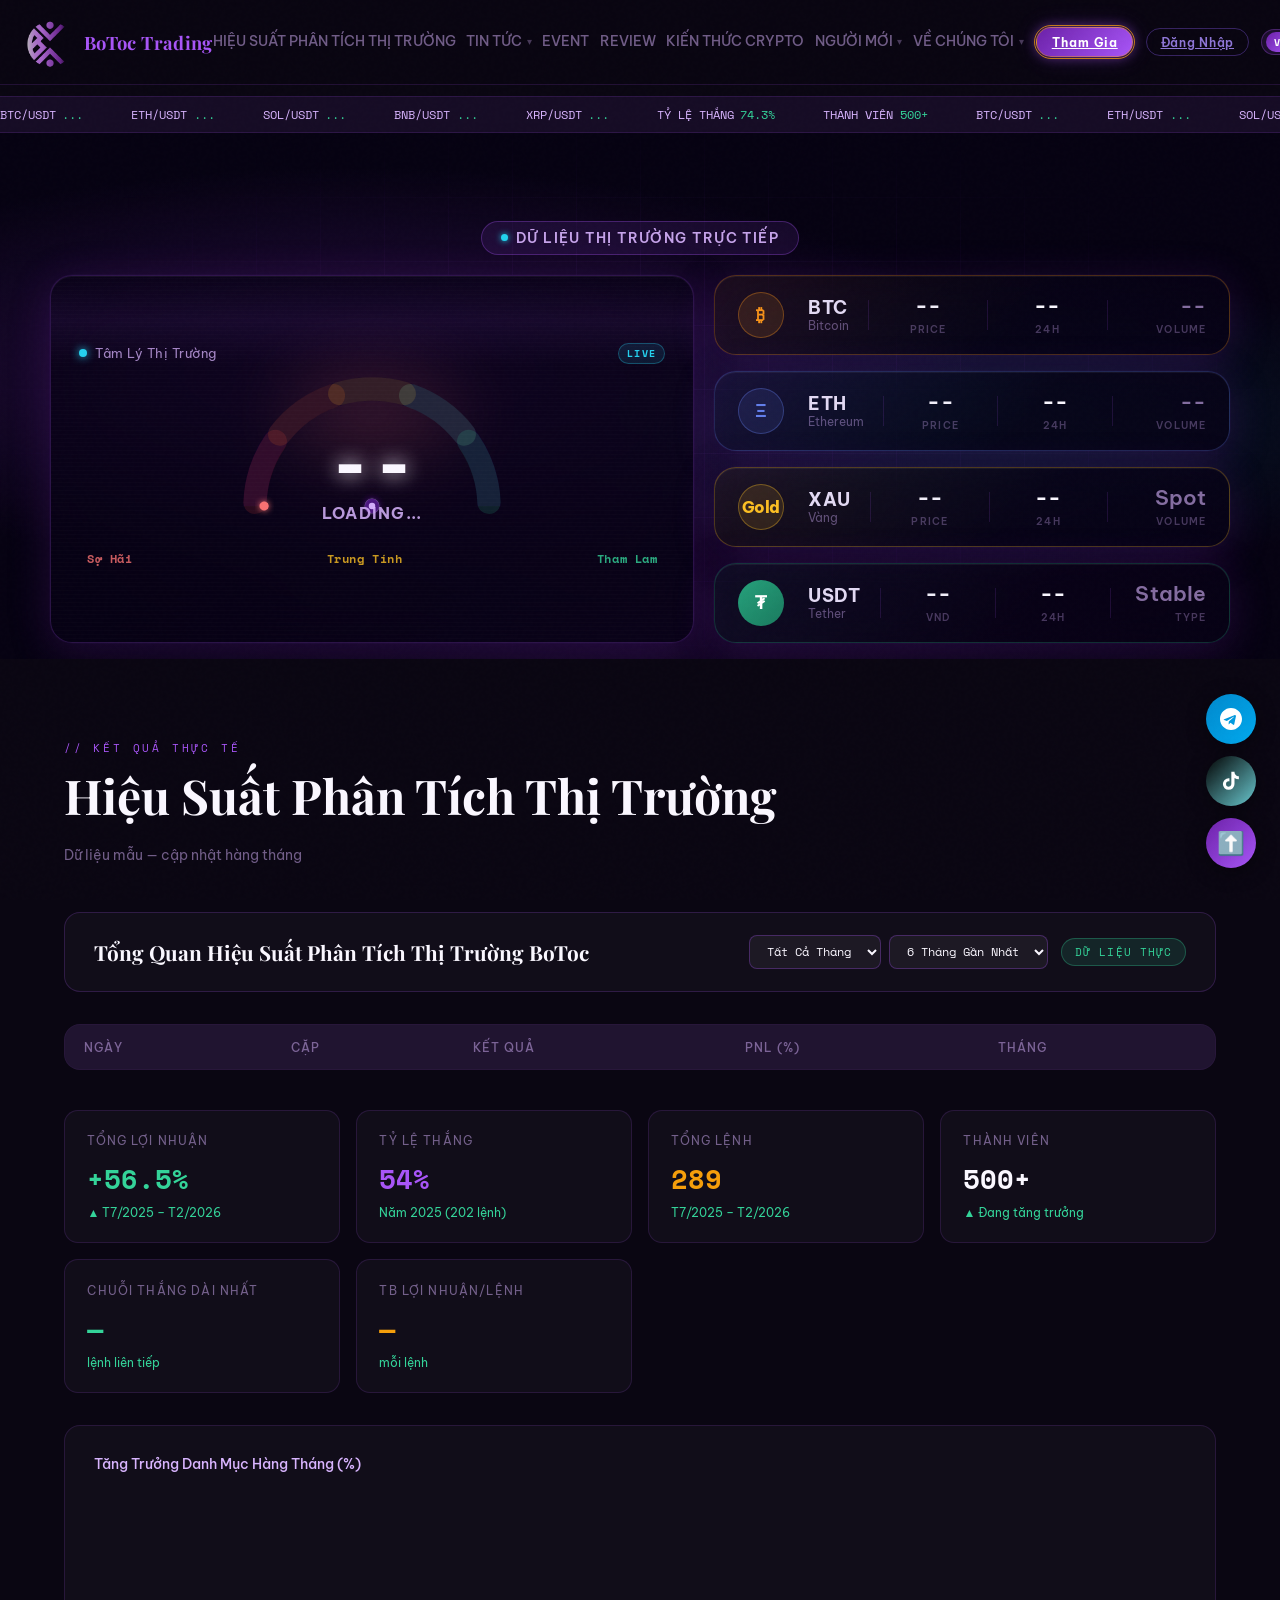
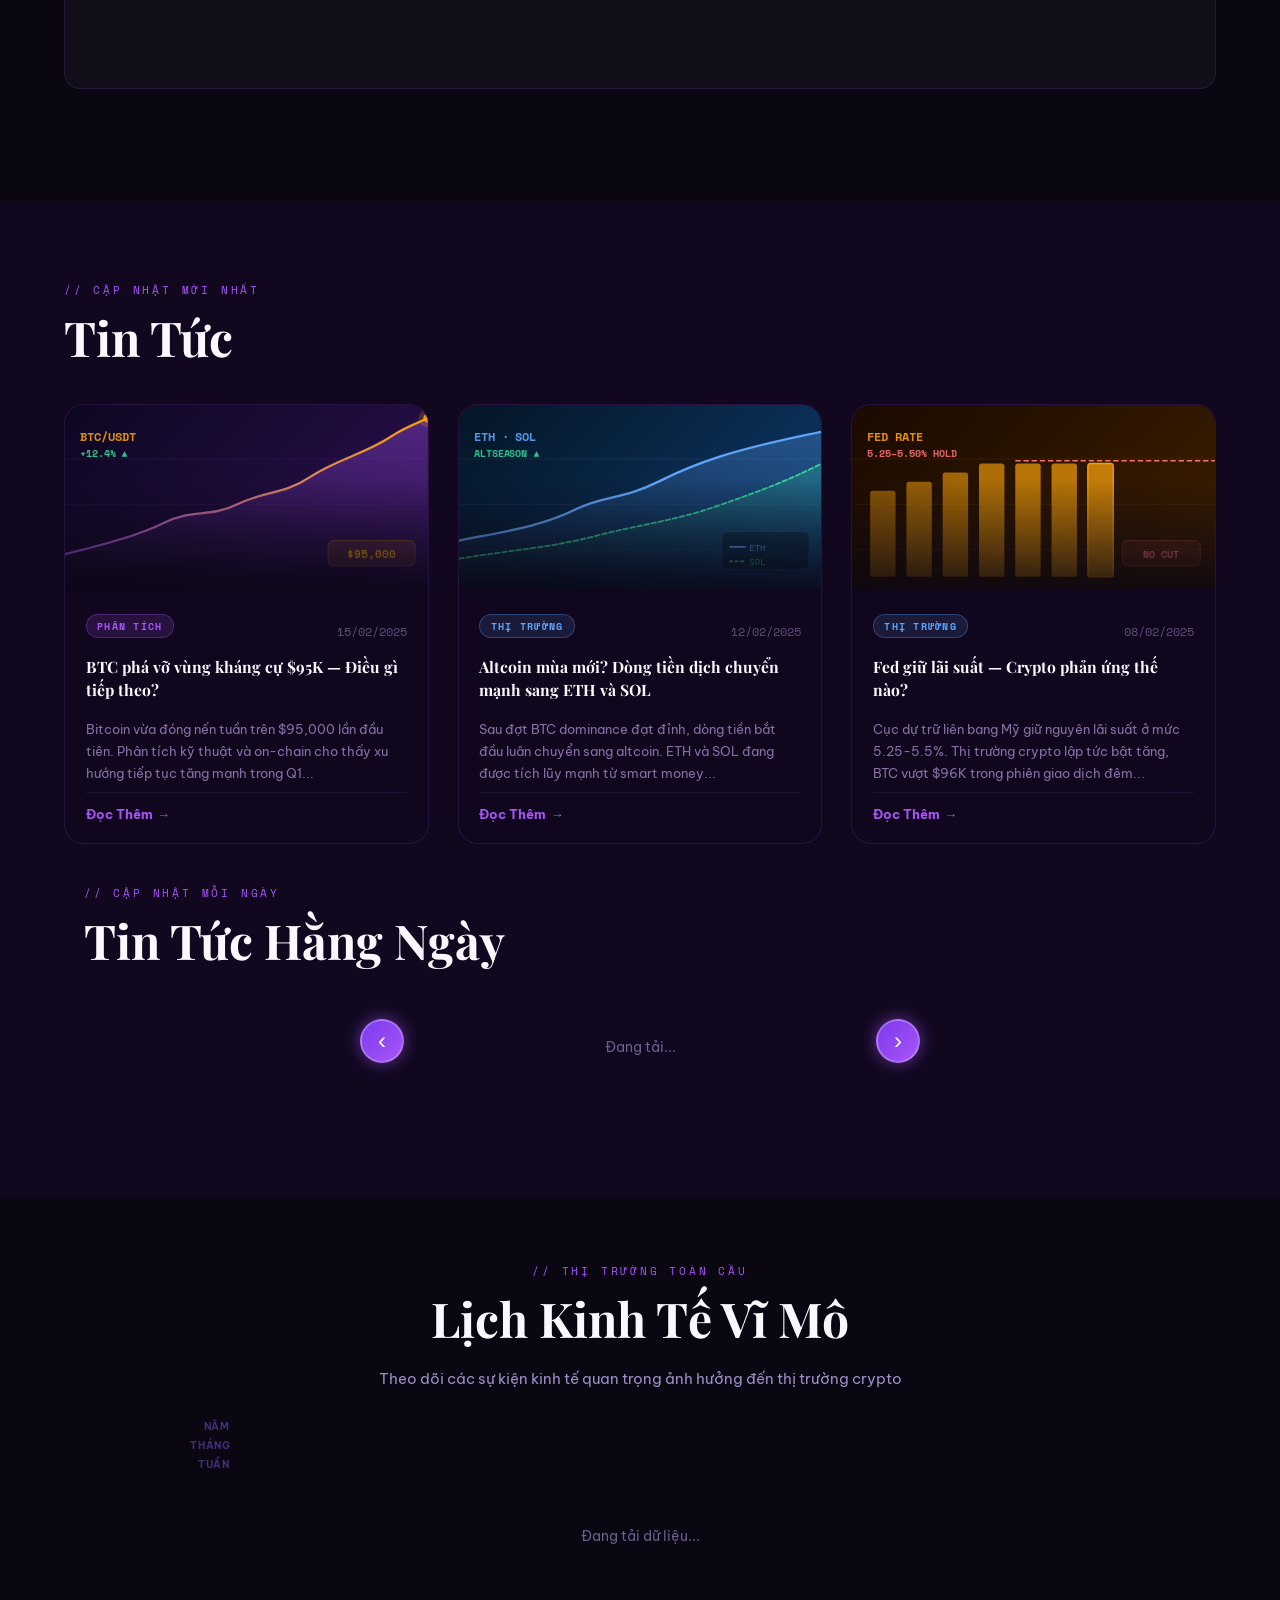
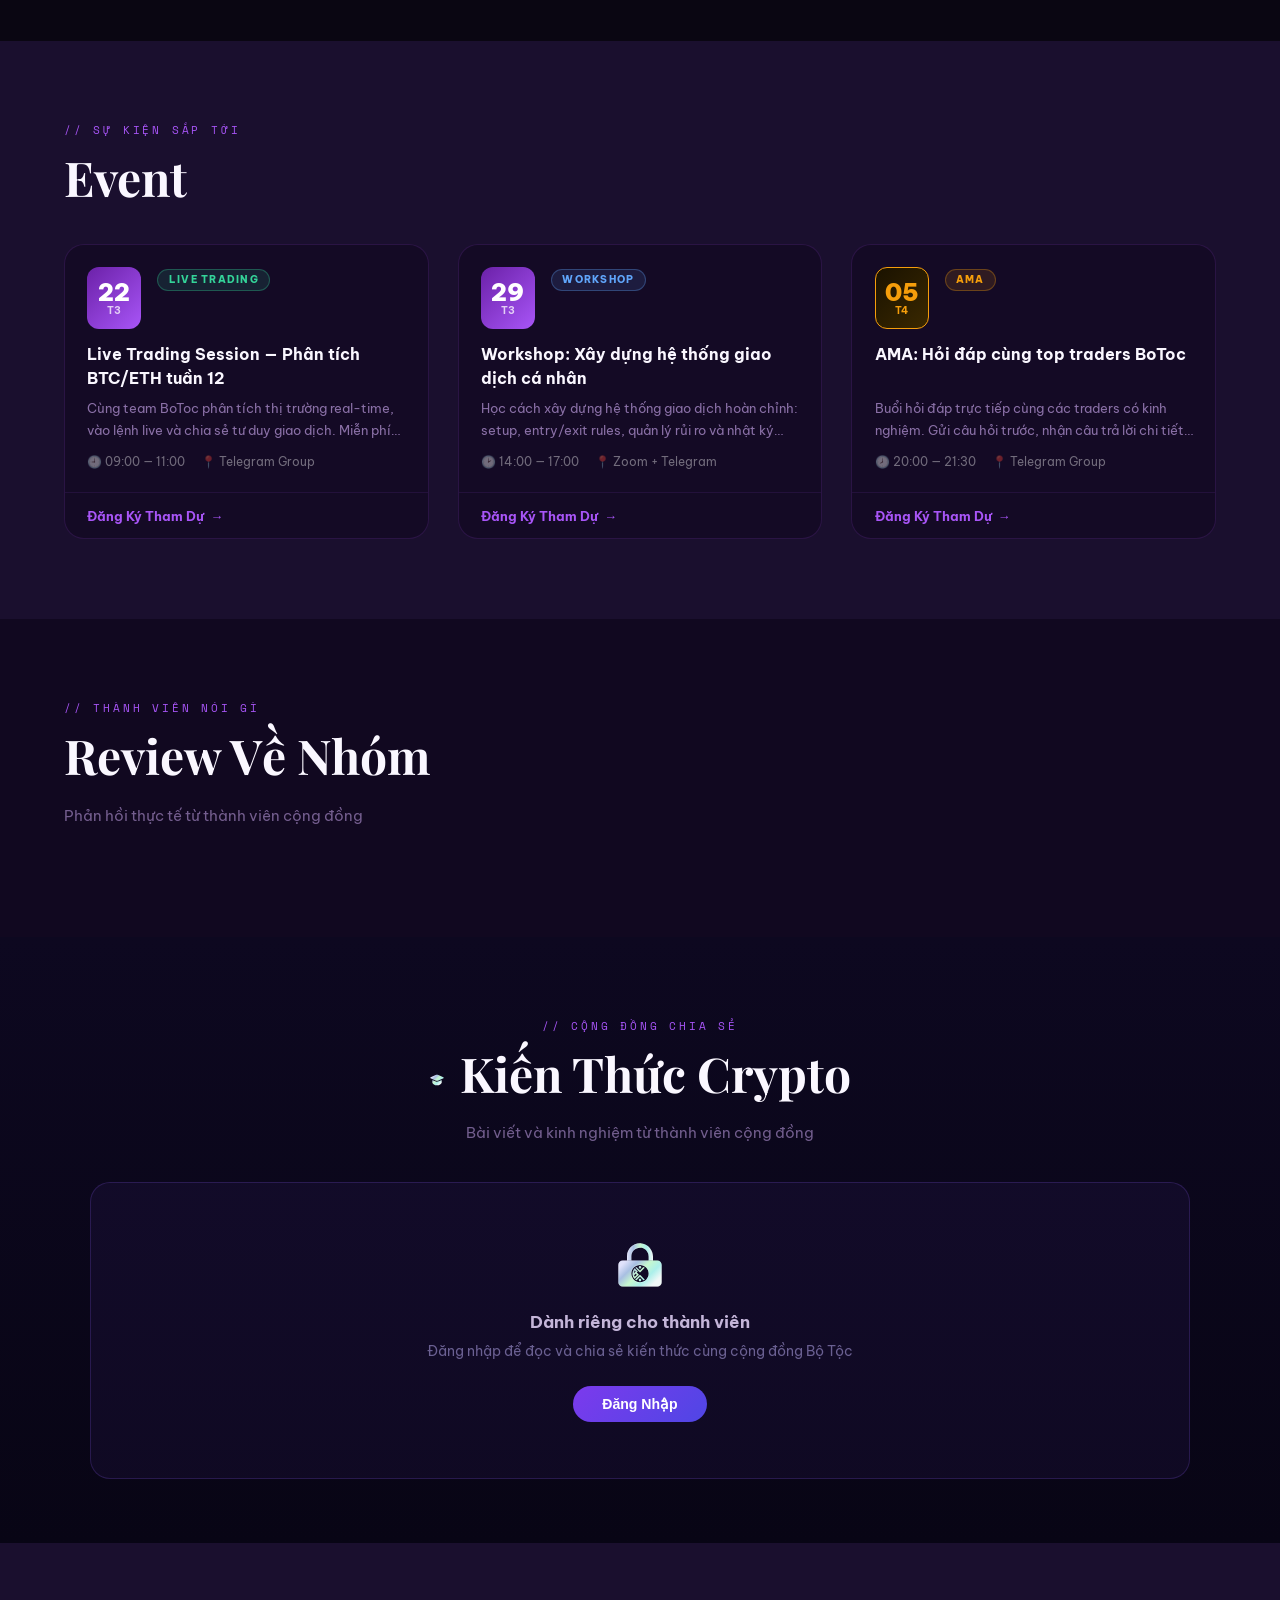
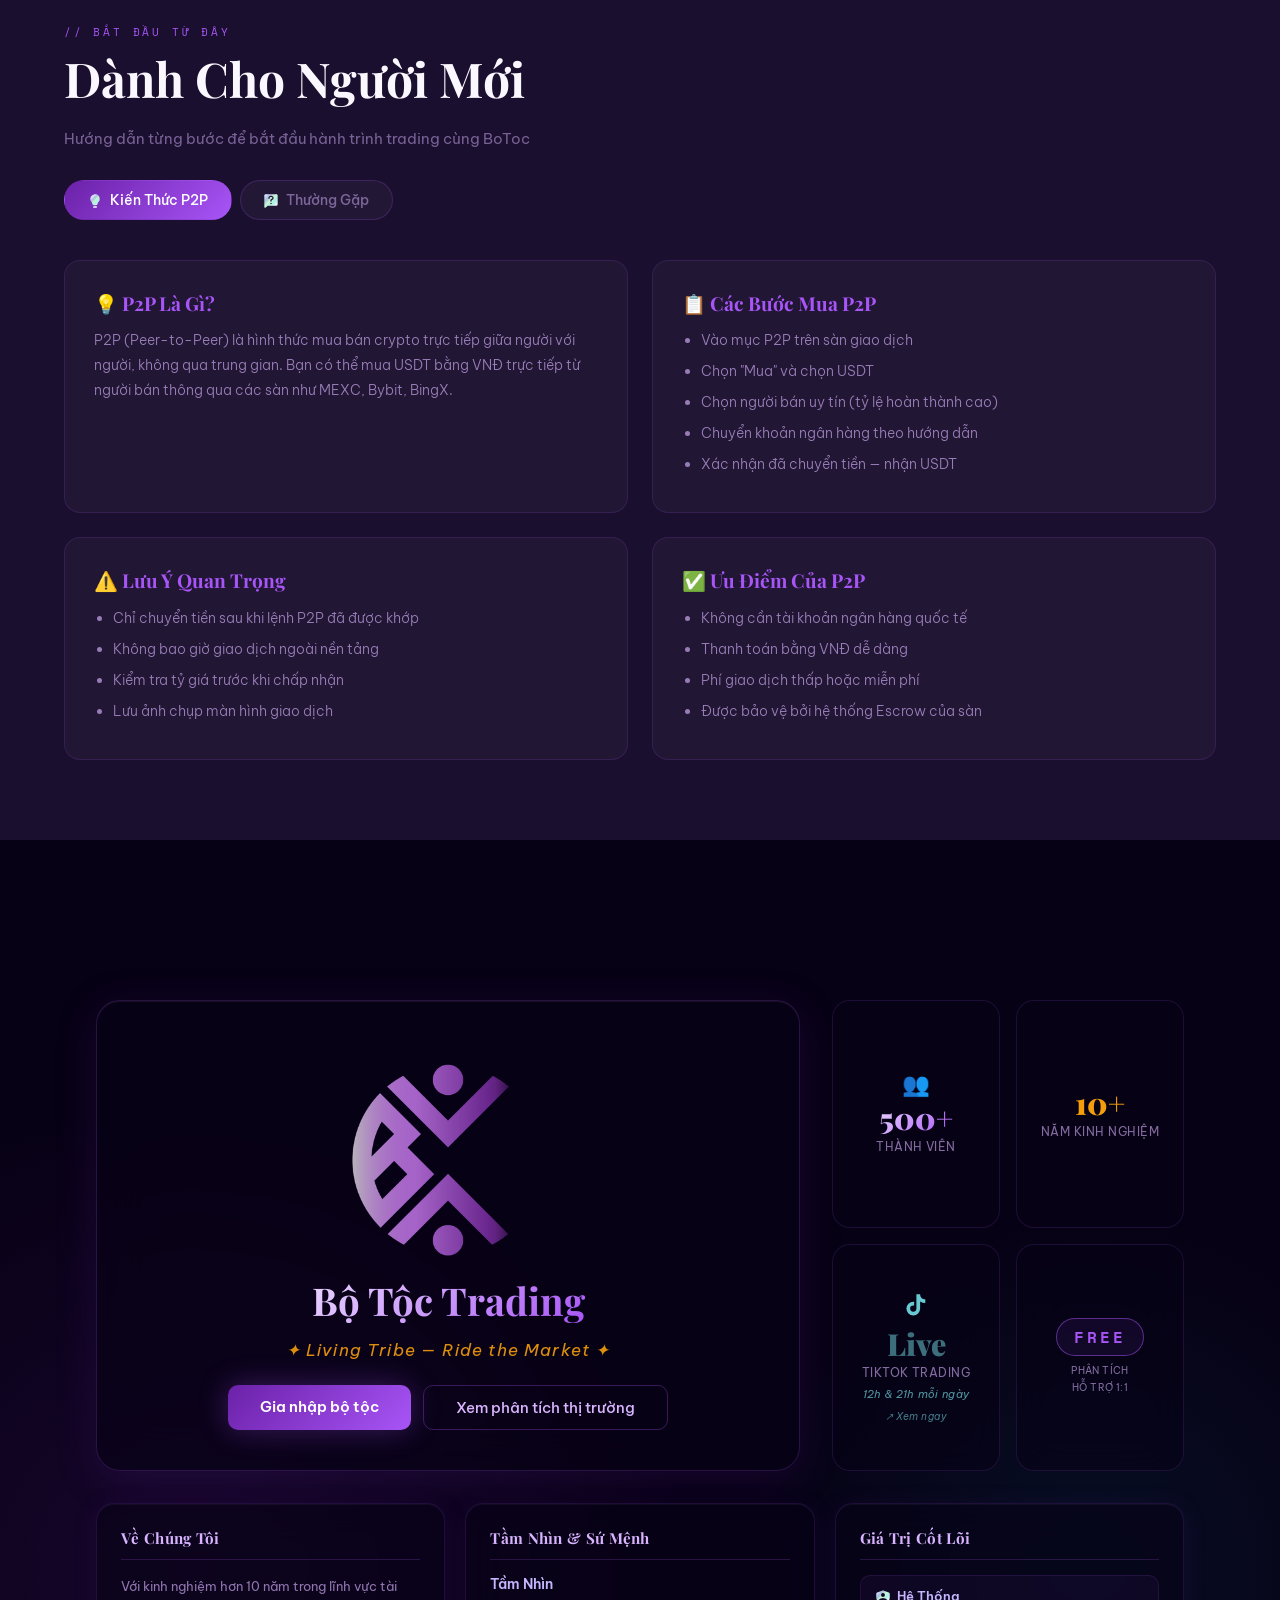
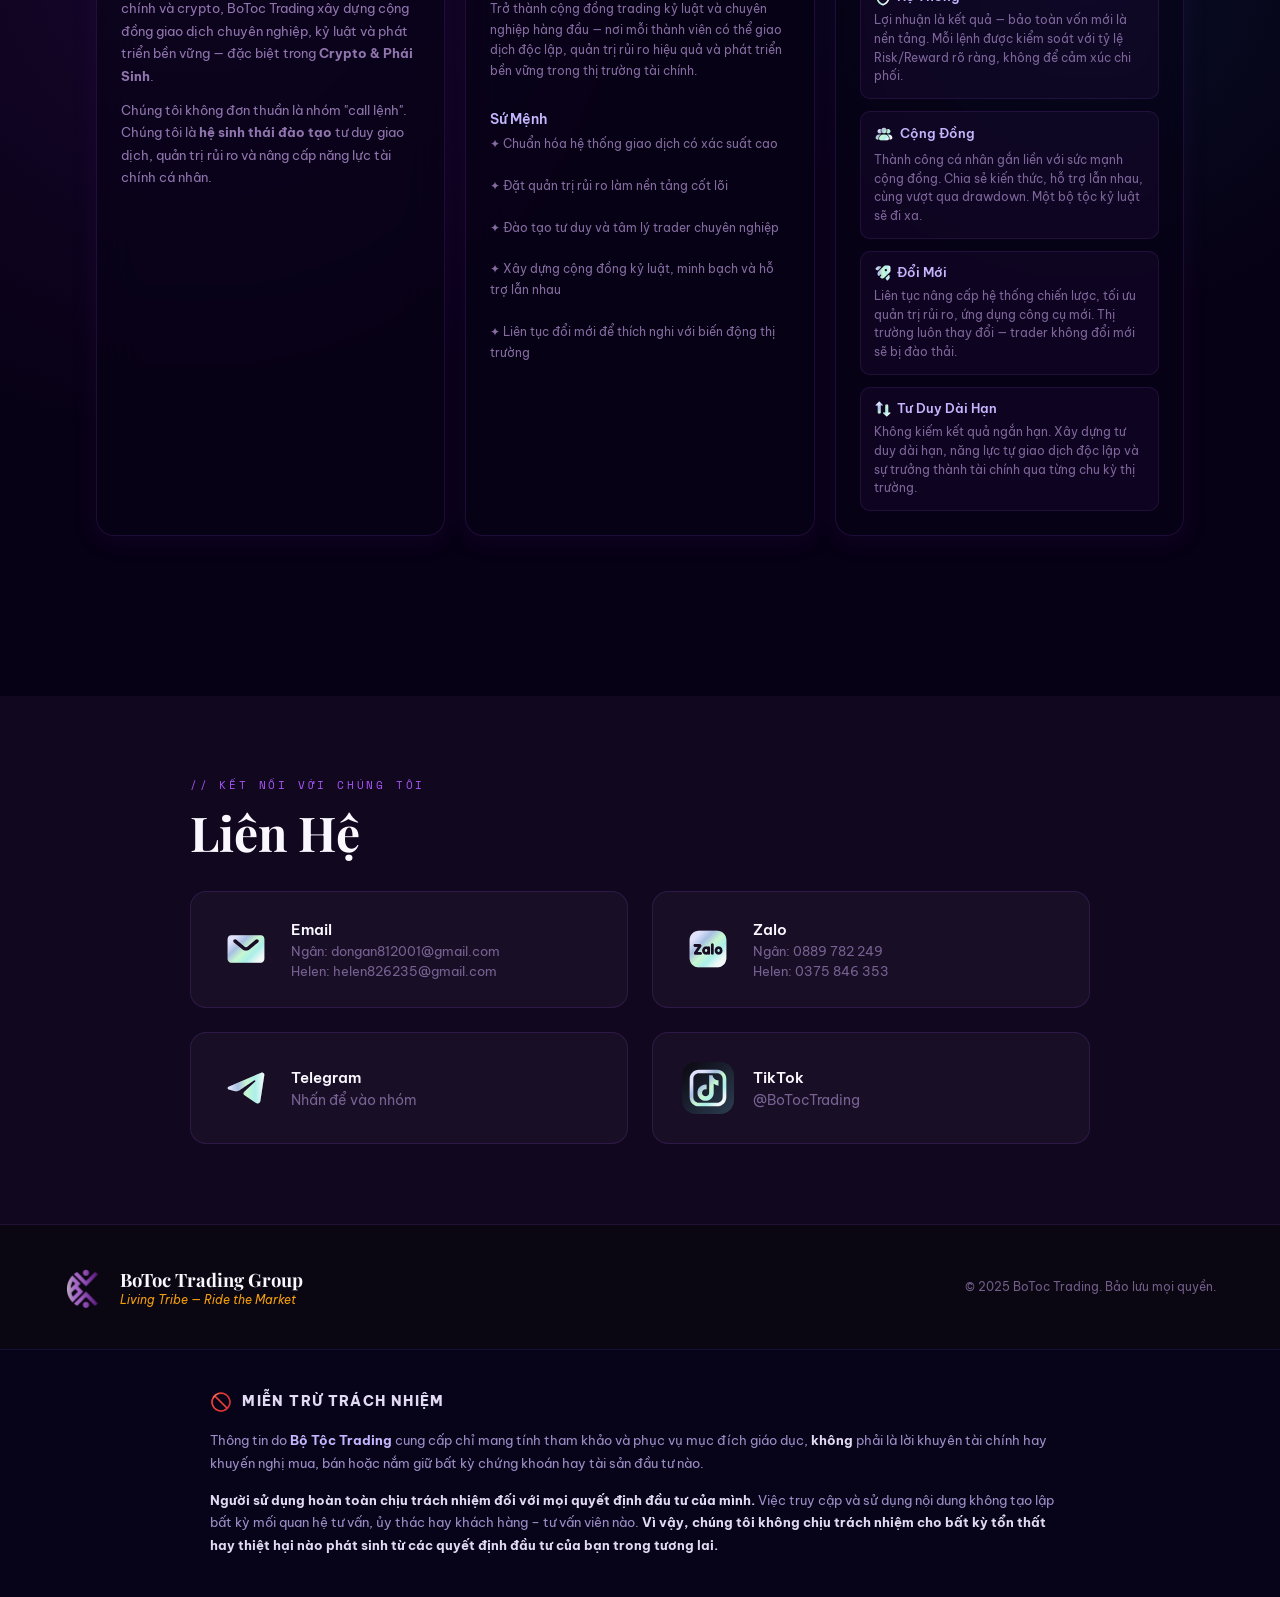
==== index.html @ c6b5a908 "Add files via upload" ====
<!DOCTYPE html>
<html lang="vi">
<head>
  <link rel="icon" type="image/png" href="[data-uri]">
<meta charset="UTF-8">
  <link rel="manifest" href="manifest.json">
  <meta name="theme-color" content="#8b5cf6">
  <meta name="mobile-web-app-capable" content="yes">
  <meta name="apple-mobile-web-app-capable" content="yes">
  <meta name="apple-mobile-web-app-status-bar-style" content="black-translucent">
  <meta name="apple-mobile-web-app-title" content="Bộ Tộc">
  <link rel="apple-touch-icon" href="icon-192.png">
<meta name="viewport" content="width=device-width, initial-scale=1.0">
<title>BoToc Trading Group</title>
<link rel="preconnect" href="https://fonts.googleapis.com">
<link href="https://fonts.googleapis.com/css2?family=Playfair+Display:ital,wght@0,400;0,700;0,900;1,400;1,700&family=Be+Vietnam+Pro:wght@300;400;500;600&family=Space+Mono:wght@400;700&display=swap" rel="stylesheet">
    <link rel="stylesheet" href="style.css">

  <style id="hero-critical">
/* ═══════ HERO LAYOUT ═══════ */
section.hero {
  display: flex !important;
  flex-direction: column !important;
  align-items: center !important;
  justify-content: flex-start !important;
  min-height: fit-content !important;
  padding: 5.5rem 2rem 1rem !important;
  position: relative !important;
  overflow: hidden !important;
  gap: 1.25rem !important;
  background: #060212 !important;
}
.hero-bg, .hero-grid, .hero-orb { position: absolute !important; pointer-events: none !important; }
/* Radial background glow */
.hero-bg {
  inset: 0 !important;
  background:
    radial-gradient(ellipse 70% 55% at 28% 45%, rgba(88,28,135,0.4) 0%, transparent 70%),
    radial-gradient(ellipse 55% 45% at 78% 55%, rgba(6,182,212,0.12) 0%, transparent 65%),
    radial-gradient(ellipse 80% 80% at 50% 100%, rgba(88,28,135,0.15) 0%, transparent 60%) !important;
  z-index: 0 !important;
}
/* Grid pattern */
.hero-grid {
  inset: 0 !important;
  background-image:
    linear-gradient(rgba(168,85,247,0.05) 1px, transparent 1px),
    linear-gradient(90deg, rgba(168,85,247,0.05) 1px, transparent 1px) !important;
  background-size: 64px 64px !important;
  z-index: 0 !important;
}
/* Identity bar */
.hero-identity {
  position: relative !important;
  z-index: 2 !important;
  display: flex !important;
  flex-direction: column !important;
  align-items: center !important;
  gap: 0.5rem !important;
  text-align: center !important;
  width: 100% !important;
  max-width: 1180px !important;
  margin: 0 auto !important;
}
.hero-live-indicator {
  display: inline-flex !important;
  align-items: center !important;
  gap: 0.5rem !important;
  background: rgba(168,85,247,0.1) !important;
  border: 1px solid rgba(168,85,247,0.3) !important;
  border-radius: 100px !important;
  padding: 0.45rem 1.2rem !important;
  font-size: 0.9rem !important;
  font-family: 'Be Vietnam Pro', sans-serif !important;
  font-weight: 600 !important;
  letter-spacing: 0.1em !important;
  color: rgba(216,180,254,0.9) !important;
  text-transform: uppercase !important;
}
.live-pulse-dot {
  width: 7px !important;
  height: 7px !important;
  background: #22D3EE !important;
  border-radius: 50% !important;
  box-shadow: 0 0 6px #22D3EE !important;
  animation: pulse-dot 1.8s ease-in-out infinite !important;
  flex-shrink: 0 !important;
}
@keyframes pulse-dot {
  0%,100% { opacity:1; transform:scale(1); box-shadow:0 0 6px #22D3EE; }
  50%      { opacity:0.6; transform:scale(1.35); box-shadow:0 0 12px #22D3EE; }
}
.hero-tagline-text {
  font-size: 0.82rem !important;
  color: rgba(216,180,254,0.45) !important;
  letter-spacing: 0.08em !important;
  margin: 0 !important;
  font-style: italic !important;
}

/* ═══════ DATA GRID ═══════ */
.hero-data-grid {
  position: relative !important;
  z-index: 2 !important;
  display: grid !important;
  grid-template-columns: 1.25fr 1fr !important;
  gap: 1.25rem !important;
  width: 100% !important;
  max-width: 1180px !important;
  margin: 0 auto !important;
  align-items: stretch !important;
}

/* ═══════ GLASS CARD BASE ═══════ */
.glass-card {
  background: rgba(8, 2, 22, 0.72) !important;
  backdrop-filter: blur(28px) !important;
  -webkit-backdrop-filter: blur(28px) !important;
  border: 1px solid rgba(168,85,247,0.22) !important;
  border-radius: 22px !important;
  box-shadow:
    0 8px 40px rgba(88,28,135,0.3),
    0 0 0 0.5px rgba(168,85,247,0.08),
    inset 0 1px 0 rgba(255,255,255,0.05) !important;
}

/* ═══════ F&G CARD ═══════ */
.hero-fg-card {
  padding: 1.75rem 1.75rem 1.25rem !important;
  display: flex !important;
  flex-direction: column !important;
  justify-content: center !important;
  gap: 0.5rem !important;
}
.fg-card-head {
  display: flex !important;
  align-items: center !important;
  justify-content: space-between !important;
  margin-bottom: 0.25rem !important;
}
.fg-head-left {
  display: flex !important;
  align-items: center !important;
  gap: 0.5rem !important;
}
.fg-card-title {
  font-size: 0.82rem !important;
  font-family: 'Be Vietnam Pro', sans-serif !important;
  color: rgba(216,180,254,0.75) !important;
  letter-spacing: 0.04em !important;
}
.gauge-svg {
  width: 100% !important;
  max-width: 300px !important;
  display: block !important;
  margin: 0 auto !important;
}
.fg-score-wrap {
  text-align: center !important;
  margin-top: -0.5rem !important;
}
.fg-score {
  font-family: 'Space Mono', monospace !important;
  font-size: 4.5rem !important;
  font-weight: 700 !important;
  line-height: 1 !important;
  transition: color 0.5s ease, text-shadow 0.5s ease !important;
}
.fg-label {
  font-size: 1rem !important;
  letter-spacing: 0.08em !important;
  text-transform: uppercase !important;
  margin-top: 0.3rem !important;
  transition: color 0.5s !important;
}
.fg-scale {
  display: flex !important;
  justify-content: space-between !important;
  padding: 0 0.5rem !important;
  font-size: 0.72rem !important;
  font-family: 'Space Mono', monospace !important;
  letter-spacing: 0.05em !important;
  margin-top: 0.25rem !important;
}
.fg-updated {
  text-align: center !important;
  font-size: 0.67rem !important;
  color: rgba(216,180,254,0.3) !important;
  margin-top: 0.5rem !important;
  font-family: 'Space Mono', monospace !important;
}

/* ═══════ PRICE CARDS ═══════ */
.hero-prices-col {
  display: flex !important;
  flex-direction: column !important;
  gap: 1rem !important;
}
.hero-price-card {
  padding: 1rem 1.4rem !important;
  display: grid !important;
  grid-template-columns: 46px auto 1px 1fr 1px 1fr 1px 1fr !important;
  align-items: center !important;
  gap: 0 1.2rem !important;
  flex: 1 !important;
  transition: border-color 0.3s, box-shadow 0.3s, transform 0.2s !important;
  cursor: default !important;
}
.hero-price-card:hover {
  transform: translateY(-2px) !important;
}
/* Vertical divider between columns */
.hpc-vdiv {
  width: 1px !important;
  align-self: stretch !important;
  background: rgba(168,85,247,0.14) !important;
  margin: 0.5rem 0 !important;
}
.hpc-icon-ring {
  width: 46px !important;
  height: 46px !important;
  border-radius: 50% !important;
  display: flex !important;
  align-items: center !important;
  justify-content: center !important;
  font-size: 1.1rem !important;
  font-weight: 800 !important;
  flex-shrink: 0 !important;
  font-family: 'Be Vietnam Pro', sans-serif !important;
}
.btc-ring {
  background: rgba(247,147,26,0.12) !important;
  border: 1px solid rgba(247,147,26,0.35) !important;
  color: #F7931A !important;
}
.eth-ring {
  background: rgba(98,126,234,0.12) !important;
  border: 1px solid rgba(98,126,234,0.35) !important;
  color: #627EEA !important;
}
.gold-ring {
  background: rgba(251,191,36,0.12) !important;
  border: 1px solid rgba(251,191,36,0.35) !important;
  color: #FBBF24 !important;
  font-size: 1.0rem !important;
  letter-spacing: -0.03em !important;
}
/* Identity column */
.hpc-col-id { padding-left: 0.3rem !important; }
.hpc-ticker {
  font-family: 'Be Vietnam Pro', sans-serif !important;
  font-size: 1.1rem !important;
  font-weight: 700 !important;
  color: #E2D9F3 !important;
  letter-spacing: 0.04em !important;
  line-height: 1.2 !important;
}
.hpc-name-full {
  font-family: 'Be Vietnam Pro', sans-serif !important;
  font-size: 0.78rem !important;
  color: rgba(216,180,254,0.4) !important;
  line-height: 1 !important;
  margin-top: 0.15rem !important;
}
/* Stat columns (price / change / volume) */
.hpc-col-stat {
  text-align: center !important;
}
.hpc-col-stat:last-child { text-align: right !important; }
.hpc-price {
  font-family: 'Be Vietnam Pro', sans-serif !important;
  font-size: 1.3rem !important;
  font-weight: 700 !important;
  color: #F1EEF9 !important;
  letter-spacing: 0.01em !important;
  line-height: 1.2 !important;
}
.hpc-change {
  font-family: 'Be Vietnam Pro', sans-serif !important;
  font-size: 1.3rem !important;
  letter-spacing: 0.01em !important;
  font-weight: 700 !important;
  line-height: 1.2 !important;
}
.hpc-change.up   { color: #10B981 !important; }
.hpc-change.down { color: #F87171 !important; }
.hpc-volume {
  font-family: 'Be Vietnam Pro', sans-serif !important;
  font-size: 1.3rem !important;
  color: rgba(216,180,254,0.6) !important;
  letter-spacing: 0.01em !important;
  font-weight: 600 !important;
  line-height: 1.2 !important;
}
/* Column label (PRICE / 24H / VOLUME) */
.hpc-col-label {
  font-family: 'Be Vietnam Pro', sans-serif !important;
  font-size: 0.65rem !important;
  color: rgba(216,180,254,0.3) !important;
  letter-spacing: 0.12em !important;
  text-transform: uppercase !important;
  margin-top: 0.25rem !important;
  font-weight: 600 !important;
}

/* ── Per-coin ambient glow layer ── */
.hpc-coin-glow {
  position: absolute !important;
  inset: 0 !important;
  border-radius: 22px !important;
  opacity: 0 !important;
  pointer-events: none !important;
  transition: opacity 0.6s ease !important;
}
.hero-price-card { position: relative !important; overflow: hidden !important; }
.hero-price-card:hover .hpc-coin-glow { opacity: 1 !important; }

/* BTC — warm orange */
.hpc-btc-theme {
  border-color: rgba(247,147,26,0.28) !important;
  background: linear-gradient(135deg, rgba(247,147,26,0.06) 0%, rgba(8,2,22,0.72) 60%) !important;
}
.hpc-btc-theme .hpc-coin-glow {
  background: radial-gradient(ellipse at 0% 50%, rgba(247,147,26,0.12) 0%, transparent 70%) !important;
}
.hpc-btc-theme:hover {
  border-color: rgba(247,147,26,0.55) !important;
  box-shadow: 0 0 32px rgba(247,147,26,0.2), 0 8px 40px rgba(247,147,26,0.12), inset 0 1px 0 rgba(255,255,255,0.06) !important;
}
.hpc-btc-theme .btc-ring {
  animation: ringPulse-btc 2.8s ease-in-out infinite !important;
}
@keyframes ringPulse-btc {
  0%,100% { box-shadow: 0 0 0 0 rgba(247,147,26,0); }
  50%      { box-shadow: 0 0 0 6px rgba(247,147,26,0.18); }
}

/* ETH — indigo/blue */
.hpc-eth-theme {
  border-color: rgba(98,126,234,0.28) !important;
  background: linear-gradient(135deg, rgba(98,126,234,0.06) 0%, rgba(8,2,22,0.72) 60%) !important;
}
.hpc-eth-theme .hpc-coin-glow {
  background: radial-gradient(ellipse at 0% 50%, rgba(98,126,234,0.12) 0%, transparent 70%) !important;
}
.hpc-eth-theme:hover {
  border-color: rgba(98,126,234,0.55) !important;
  box-shadow: 0 0 32px rgba(98,126,234,0.2), 0 8px 40px rgba(98,126,234,0.12), inset 0 1px 0 rgba(255,255,255,0.06) !important;
}
.hpc-eth-theme .eth-ring {
  animation: ringPulse-eth 2.8s ease-in-out infinite !important;
  animation-delay: 0.9s !important;
}
@keyframes ringPulse-eth {
  0%,100% { box-shadow: 0 0 0 0 rgba(98,126,234,0); }
  50%      { box-shadow: 0 0 0 6px rgba(98,126,234,0.18); }
}

/* GOLD — amber */
.hpc-gold-theme {
  border-color: rgba(251,191,36,0.28) !important;
  background: linear-gradient(135deg, rgba(251,191,36,0.06) 0%, rgba(8,2,22,0.72) 60%) !important;
}
.hpc-gold-theme .hpc-coin-glow {
  background: radial-gradient(ellipse at 0% 50%, rgba(251,191,36,0.12) 0%, transparent 70%) !important;
}
.hpc-gold-theme:hover {
  border-color: rgba(251,191,36,0.55) !important;
  box-shadow: 0 0 32px rgba(251,191,36,0.2), 0 8px 40px rgba(251,191,36,0.12), inset 0 1px 0 rgba(255,255,255,0.06) !important;
}
.hpc-gold-theme .gold-ring {
  animation: ringPulse-gold 2.8s ease-in-out infinite !important;
  animation-delay: 1.8s !important;
}
@keyframes ringPulse-gold {
  0%,100% { box-shadow: 0 0 0 0 rgba(251,191,36,0); }
  50%      { box-shadow: 0 0 0 6px rgba(251,191,36,0.18); }
}

/* USDT — Tether green */
.usdt-ring {
  background: linear-gradient(135deg, #26A17B, #1a7a5e);
  color: #fff;
}
.hpc-usdt-theme {
  border-color: rgba(38,161,123,0.28) !important;
  background: linear-gradient(135deg, rgba(38,161,123,0.06) 0%, rgba(8,2,22,0.72) 60%) !important;
}
.hpc-usdt-theme .hpc-coin-glow {
  background: radial-gradient(ellipse at 0% 50%, rgba(38,161,123,0.12) 0%, transparent 70%) !important;
}
.hpc-usdt-theme:hover {
  border-color: rgba(38,161,123,0.55) !important;
  box-shadow: 0 0 32px rgba(38,161,123,0.2), 0 8px 40px rgba(38,161,123,0.12), inset 0 1px 0 rgba(255,255,255,0.06) !important;
}
.hpc-usdt-theme .usdt-ring {
  animation: ringPulse-usdt 2.8s ease-in-out infinite !important;
  animation-delay: 2.7s !important;
}
@keyframes ringPulse-usdt {
  0%,100% { box-shadow: 0 0 0 0 rgba(38,161,123,0); }
  50%      { box-shadow: 0 0 0 6px rgba(38,161,123,0.18); }
}

/* ═══════ CTA STRIP ═══════ */
.hero-cta-strip {
  position: relative !important;
  z-index: 2 !important;
  display: flex !important;
  align-items: center !important;
  gap: 1rem !important;
  flex-wrap: wrap !important;
  justify-content: center !important;
}
.hero-scroll-hint {
  display: inline-flex !important;
  align-items: center !important;
  gap: 0.4rem !important;
  color: rgba(216,180,254,0.4) !important;
  font-size: 0.78rem !important;
  text-decoration: none !important;
  transition: color 0.2s !important;
  letter-spacing: 0.06em !important;
  padding: 0.5rem 0.8rem !important;
}
.hero-scroll-hint:hover { color: rgba(216,180,254,0.75) !important; }
.hero-scroll-hint svg { animation: bounce-arrow 2s ease-in-out infinite !important; }
@keyframes bounce-arrow {
  0%,100% { transform:translateY(0); }
  50%      { transform:translateY(3px); }
}

/* ═══════ RESPONSIVE ═══════ */
@media (max-width: 900px) {
  .hero-data-grid {
    grid-template-columns: 1fr !important;
    max-width: 520px !important;
  }
  .hero-prices-col { flex-direction: column !important; }
}
@media (max-width: 560px) {
  section.hero { padding: 6rem 1rem 2.5rem !important; gap: 1.5rem !important; }
  /* Mobile card: icon | name | price | change — compact single row */
  .hero-price-card {
    grid-template-columns: 36px 1fr auto auto !important;
    padding: 0.65rem 0.85rem !important;
    gap: 0 0.65rem !important;
  }
  /* Hide ALL dividers */
  .hpc-vdiv { display: none !important; }
  /* Hide volume (9th child: glow, icon, name, vdiv, price, vdiv, change, vdiv, volume) */
  .hero-price-card > :nth-child(9) { display: none !important; }
  /* Scale down fonts */
  .hpc-icon-ring { width: 36px !important; height: 36px !important; font-size: 0.95rem !important; }
  .hpc-ticker { font-size: 0.92rem !important; }
  .hpc-name-full { font-size: 0.7rem !important; }
  .hpc-price { font-size: 0.92rem !important; line-height: 1.2 !important; }
  .hpc-change { font-size: 0.92rem !important; line-height: 1.2 !important; }
  .hpc-volume { font-size: 0.85rem !important; }
  .hpc-col-label { font-size: 0.58rem !important; margin-top: 0.15rem !important; }
  .hpc-col-stat { text-align: right !important; }
  .fg-score { font-size: 3.5rem !important; }
  .hero-prices-col { gap: 0.55rem !important; }
}

/* About column highlight on nav click */
.about-info-col {
  transition: box-shadow 0.3s, border-color 0.3s;
}
.about-col-highlight {
  animation: aboutColFlash 1.6s ease forwards;
}
@keyframes aboutColFlash {
  0%   { box-shadow: 0 0 0 2px rgba(168,85,247,0); background: transparent; }
  20%  { box-shadow: 0 0 0 2px rgba(168,85,247,0.6); background: rgba(168,85,247,0.07); }
  80%  { box-shadow: 0 0 0 2px rgba(168,85,247,0.3); background: rgba(168,85,247,0.04); }
  100% { box-shadow: 0 0 0 2px rgba(168,85,247,0); background: transparent; }
}

/* Required field asterisk */
.req {
  color: #F87171;
  font-weight: 700;
  margin-left: 2px;
  font-size: 1em;
}

.idx-btn-svg{width:14px;height:14px;vertical-align:middle;display:inline-block}
.idx-perk-svg{width:18px;height:18px;vertical-align:middle;flex-shrink:0;margin-top:.05rem;display:inline-block}
.idx-value-svg{width:18px;height:18px;vertical-align:middle;display:inline-block;margin-right:2px}



/* ===== MACRO CALENDAR ===== */
#macro-calendar { padding:4rem 1.5rem; background:var(--dark); }
.macro-header { max-width:1200px;margin:0 auto 2rem;text-align:center; }
.macro-level-row { display:flex;flex-wrap:wrap;align-items:center;gap:.5rem;max-width:900px;margin:0 auto .75rem; }
.macro-level-label { font-size:.62rem;font-weight:700;letter-spacing:.08em;text-transform:uppercase;color:rgba(139,92,246,.45);white-space:nowrap;min-width:2.8rem;text-align:right;padding-right:.3rem; }
.macro-month-tabs { display:flex;flex-wrap:wrap;gap:.5rem;justify-content:center;margin-bottom:2rem;max-width:900px;margin-left:auto;margin-right:auto; }
.macro-month-btn {
  padding:.4rem 1.1rem;border-radius:99px;border:1px solid rgba(139,92,246,0.25);
  background:transparent;color:#9d8ec7;font-size:.82rem;font-weight:600;cursor:pointer;
  transition:all .2s;
}
.macro-month-btn:hover { border-color:rgba(139,92,246,0.5);color:#c4b5fd; }
.macro-month-btn.active { background:rgba(139,92,246,0.2);border-color:rgba(139,92,246,0.6);color:#e2d9f3; }
/* Year level — larger, stronger accent */
.macro-year-btn {
  padding:.42rem 1.35rem;border-radius:99px;border:1px solid rgba(139,92,246,0.4);
  background:transparent;color:#c4b5fd;font-size:.9rem;font-weight:700;cursor:pointer;
  transition:all .2s;letter-spacing:.02em;
}
.macro-year-btn:hover { border-color:rgba(139,92,246,.7);color:#e9d5ff;background:rgba(139,92,246,.08); }
.macro-year-btn.active { background:rgba(139,92,246,.28);border-color:#a78bfa;color:#f3e8ff;box-shadow:0 0 10px rgba(139,92,246,.25); }
/* Month level — medium */
.macro-mon-btn {
  padding:.36rem 1rem;border-radius:99px;border:1px solid rgba(139,92,246,0.22);
  background:transparent;color:#9d8ec7;font-size:.8rem;font-weight:600;cursor:pointer;
  transition:all .2s;
}
.macro-mon-btn:hover { border-color:rgba(139,92,246,.45);color:#c4b5fd; }
.macro-mon-btn.active { background:rgba(139,92,246,.18);border-color:rgba(139,92,246,.55);color:#e2d9f3; }
/* Week level — smaller, subtle */
.macro-week-btn {
  padding:.3rem .85rem;border-radius:99px;border:1px solid rgba(139,92,246,0.15);
  background:transparent;color:#7c6fa0;font-size:.75rem;font-weight:500;cursor:pointer;
  transition:all .2s;
}
.macro-week-btn:hover { border-color:rgba(139,92,246,.35);color:#a78bfa; }
.macro-week-btn.active { background:rgba(139,92,246,.14);border-color:rgba(139,92,246,.4);color:#c4b5fd; }
.macro-events-wrap { max-width:900px;margin:0 auto; }
.macro-event-row {
  display:flex;align-items:center;gap:1rem;
  background:rgba(255,255,255,0.03);border:1px solid rgba(139,92,246,0.1);
  border-radius:12px;padding:.9rem 1.2rem;margin-bottom:.65rem;
  transition:border-color .2s,opacity .2s;
}
.macro-event-row:hover { border-color:rgba(139,92,246,0.3); }
.macro-event-row.past { opacity:.45; }
.macro-event-row.upcoming { border-left:3px solid rgba(139,92,246,0.6); }
.macro-event-date {
  min-width:90px;text-align:center;
  font-size:.78rem;font-weight:700;color:#9d8ec7;line-height:1.4;
  flex-shrink:0;
}
.macro-event-date .mtime { font-size:.72rem;color:#6b5e8a;font-weight:400; }
.macro-event-impact {
  width:10px;height:10px;border-radius:50%;flex-shrink:0;
}
.macro-event-impact.High   { background:#f87171;box-shadow:0 0 6px #f8717166; }
.macro-event-impact.Medium { background:#f59e0b;box-shadow:0 0 6px #f59e0b66; }
.macro-event-impact.Low    { background:#34d399; }
.macro-event-info { flex:1;min-width:0; }
.macro-event-name { font-size:.92rem;font-weight:700;color:#e2d9f3;margin-bottom:.2rem; }
.macro-event-vals { font-size:.78rem;color:#6b5e8a;display:flex;gap:1rem;flex-wrap:wrap; }
.macro-event-vals span b { color:#b8aad4; }
.macro-event-link {
  font-size:.78rem;color:#7c3aed;text-decoration:none;font-weight:600;
  flex-shrink:0;white-space:nowrap;
}
.macro-event-link:hover { color:#a78bfa; }
.macro-upcoming-badge {
  font-size:.68rem;padding:.15rem .5rem;border-radius:99px;
  background:rgba(139,92,246,0.15);color:#a78bfa;border:1px solid rgba(139,92,246,0.3);
  flex-shrink:0;white-space:nowrap;
}
.macro-empty { text-align:center;color:#6b5e8a;font-size:.88rem;padding:2rem 0; }

/* ── MACRO CALENDAR — Mobile optimization (< 720px) ─────────── */
@media (max-width: 720px) {
  .macro-event-row {
    display:grid;
    grid-template-columns: auto 14px 1fr auto;
    grid-template-areas:
      "date  dot   name  name"
      "vals  vals  vals  vals"
      "badge .     .     link";
    gap: .35rem .55rem;
    padding: .85rem .9rem;
    align-items: start;
  }
  .macro-event-row.upcoming { border-left-width:3px; }
  .macro-event-date {
    grid-area: date;
    min-width: 0;
    text-align: left;
    font-size: .78rem;
    line-height: 1.25;
    white-space: nowrap;
  }
  .macro-event-date .mtime { font-size: .7rem; }
  .macro-event-impact {
    grid-area: dot;
    margin-top: .35rem;
    width: 8px;
    height: 8px;
    justify-self: center;
  }
  .macro-event-info {
    grid-area: name;
    min-width: 0;
  }
  .macro-event-name {
    font-size: .9rem;
    line-height: 1.35;
    margin-bottom: 0;
    word-break: normal;
    overflow-wrap: break-word;
  }
  .macro-event-vals {
    grid-area: vals;
    margin-top: .15rem;
    font-size: .76rem;
    gap: .35rem .9rem;
    padding-left: 0;
    flex-wrap: wrap;
  }
  .macro-event-vals span { white-space: nowrap; }
  .macro-upcoming-badge {
    grid-area: badge;
    justify-self: start;
    align-self: center;
    font-size: .66rem;
    padding: .15rem .55rem;
    margin-top: .25rem;
  }
  .macro-event-link {
    grid-area: link;
    justify-self: end;
    align-self: center;
    font-size: .78rem;
    margin-top: .25rem;
  }
}

/* ── Tin Tức Hằng Ngày — Full-width carousel ─────────── */
.dnn-outer-wrap{position:relative;max-width:560px;margin:0 auto;padding:0}
.dnn-wrap{max-width:420px;margin:1.5rem auto 0;padding:0 1.25rem;position:relative}
/* Slider track */
.dnn-track-outer{overflow:hidden;border-radius:16px;position:relative;touch-action:pan-y}
.dnn-track{display:flex;will-change:transform;transition:transform .38s cubic-bezier(.4,0,.2,1)}
.dnn-track.no-anim{transition:none}
/* Cards */
.dnn-card{flex:0 0 100%;min-width:0;cursor:pointer;background:rgba(17,8,32,.75);border:1px solid rgba(139,92,246,.22);border-radius:16px;overflow:hidden;user-select:none;-webkit-user-select:none}
.dnn-card img{width:100%;height:auto;display:block;pointer-events:none}
.dnn-card-foot{padding:.9rem 1.1rem 1rem}
.dnn-card-date{font-size:.8rem;color:#a78bfa;font-weight:700;letter-spacing:.5px;margin-bottom:.4rem}
.dnn-card-ttl{font-size:1.05rem;color:#e2d9f3;line-height:1.4;font-weight:600}
.dnn-empty{color:#6b5e8a;font-size:.85rem;padding:3rem 0;text-align:center;width:100%}
/* Strip nav arrows — Option B: sit outside the card, inside dnn-outer-wrap */
.dnn-arr{position:absolute;top:40%;transform:translateY(-50%);z-index:10;width:44px;height:44px;border-radius:50%;background:linear-gradient(135deg,#7c3aed,#a855f7);border:2px solid rgba(255,255,255,.25);color:#fff;font-size:1.5rem;line-height:1;cursor:pointer;display:flex;align-items:center;justify-content:center;transition:all .2s;padding:0;box-shadow:0 0 16px rgba(168,85,247,.6),0 2px 8px rgba(0,0,0,.4)}
.dnn-arr:hover{background:linear-gradient(135deg,#6d28d9,#c084fc);box-shadow:0 0 24px rgba(168,85,247,.9),0 2px 12px rgba(0,0,0,.4);transform:translateY(-50%) scale(1.08)}
.dnn-arr.prev{left:0}
.dnn-arr.next{right:0}
.dnn-arr:disabled{opacity:.25;cursor:default;box-shadow:none}
/* Dots */
.dnn-dots{display:flex;justify-content:center;gap:.5rem;margin-top:.85rem;flex-wrap:wrap}
.dnn-dot{width:8px;height:8px;border-radius:50%;border:none;padding:0;cursor:pointer;background:rgba(139,92,246,.25);transition:background .2s,transform .2s}
.dnn-dot.active{background:#a78bfa;transform:scale(1.35)}
/* Detail modal */
.dnn-modal{display:none;position:fixed;inset:0;z-index:9000;background:rgba(7,5,20,.85);backdrop-filter:blur(8px);align-items:center;justify-content:center;padding:1.2rem 2.5rem}
.dnn-modal.open{display:flex}
.dnn-modal-box{background:#14102a;border:1px solid rgba(139,92,246,.28);border-radius:18px;max-width:560px;width:100%;max-height:90vh;overflow-y:auto;position:relative;touch-action:pan-y}
.dnn-modal-img{width:100%;max-height:72vh;object-fit:contain;border-radius:18px 18px 0 0;display:block;background:#08051a}
.dnn-modal-body{padding:1.25rem 1.5rem 1.5rem}
.dnn-modal-meta{display:flex;align-items:center;gap:.6rem;margin-bottom:.75rem;flex-wrap:wrap}
.dnn-modal-date{font-size:.75rem;color:#a78bfa;font-weight:700;letter-spacing:.5px}
.dnn-modal-counter{font-size:.72rem;color:rgba(167,139,250,.5);margin-left:auto}
.dnn-modal-ttl{font-size:1.1rem;font-weight:800;color:#e2d9f3;line-height:1.4;margin-bottom:.75rem}
.dnn-modal-desc{font-size:.88rem;color:#b0a0c8;line-height:1.65;white-space:pre-wrap}
.dnn-modal-link{display:inline-flex;align-items:center;gap:.4rem;margin-top:1rem;font-size:.82rem;color:#a78bfa;text-decoration:none;border:1px solid rgba(139,92,246,.35);border-radius:20px;padding:.3rem .85rem;transition:background .2s}
.dnn-modal-link:hover{background:rgba(139,92,246,.12)}
.dnn-modal-close{position:absolute;top:.75rem;right:.85rem;background:rgba(255,255,255,.08);border:none;color:#e2d9f3;width:32px;height:32px;border-radius:50%;cursor:pointer;font-size:1rem;display:flex;align-items:center;justify-content:center;transition:background .2s;z-index:2}
.dnn-modal-close:hover{background:rgba(139,92,246,.3)}
/* Modal nav arrows */
.dnn-modal-nav{position:fixed;top:50%;transform:translateY(-50%);z-index:9010;width:42px;height:42px;border-radius:50%;background:rgba(10,5,22,.9);border:1px solid rgba(139,92,246,.45);color:#e2d9f3;font-size:1.4rem;line-height:1;cursor:pointer;display:flex;align-items:center;justify-content:center;padding:0;transition:background .2s,opacity .2s}
.dnn-modal-nav:hover{background:rgba(139,92,246,.25)}
.dnn-modal-nav.prev{left:calc(50% - 280px - 58px)}
.dnn-modal-nav.next{right:calc(50% - 280px - 58px)}
@media(max-width:700px){
  .dnn-arr{width:36px;height:36px;font-size:1.1rem}
  .dnn-modal{padding:.75rem .5rem}
  .dnn-modal-nav.prev{left:4px}
  .dnn-modal-nav.next{right:4px}
  .dnn-modal-body{padding:1rem 1.1rem 1.25rem}
}

</style>
<script src="https://cdn.jsdelivr.net/npm/@supabase/supabase-js@2"></script>

<!-- ── Google Analytics 4 — BoToc Production ──────────────────── -->
<script async src="https://www.googletagmanager.com/gtag/js?id=G-KVKH2R8BBD"></script>
<script>
  window.dataLayer = window.dataLayer || [];
  function gtag(){ dataLayer.push(arguments); }
  gtag('js', new Date());
  gtag('config', 'G-KVKH2R8BBD', {
    anonymize_ip: true,
    allow_google_signals: false,
    allow_ad_personalization_signals: false
  });
  // Convenience helper — fails silently if gtag was blocked by an ad blocker
  window.gaEvent = function(name, params){
    try { if (typeof gtag === 'function') gtag('event', name, params || {}); } catch(e){}
  };

  // Track Hiệu Suất section visibility (fires once when user scrolls into view)
  document.addEventListener('DOMContentLoaded', function() {
    var _perfTracked = false;
    var obs = new IntersectionObserver(function(entries) {
      if (!_perfTracked && entries[0].isIntersecting) {
        _perfTracked = true;
        gaEvent('view_hieu_suat', { section: 'hieu_suat' });
        obs.disconnect();
      }
    }, { threshold: 0.2 });
    var el = document.getElementById('dashboard');
    if (el) obs.observe(el);
  });
</script>

<!-- ── Microsoft Clarity — heatmap + session recording ──────────── -->
<script type="text/javascript">
  (function(c,l,a,r,i,t,y){
    c[a]=c[a]||function(){(c[a].q=c[a].q||[]).push(arguments)};
    t=l.createElement(r);t.async=1;t.src="https://www.clarity.ms/tag/"+i;
    y=l.getElementsByTagName(r)[0];y.parentNode.insertBefore(t,y);
  })(window, document, "clarity", "script", "wk8d9341qu");
</script>
</head>
<body>
<!-- UAT Environment Banner — only visible on uat.botoc.trading -->
<script>
  var h = window.location.hostname;
  if (h === 'uat.botoc.trading' || h.endsWith('github.io')) {
    document.addEventListener('DOMContentLoaded', function() {
      var b = document.createElement('div');
      b.id = 'uat-banner';
      b.innerHTML = '🧪 <strong>UAT Environment</strong> — Đây là môi trường test, không phải production';
      b.style.cssText = 'position:fixed;top:0;left:0;right:0;z-index:99999;background:#dc2626;color:#fff;text-align:center;padding:.45rem 1rem;font-size:.82rem;letter-spacing:.3px;';
      document.body.prepend(b);
      document.body.style.paddingTop = '34px';
      // Push fixed nav below the UAT banner
      var nav = document.querySelector('nav');
      if (nav) nav.style.top = '34px';
      var mobileMenu = document.getElementById('mobile-menu');
      if (mobileMenu) mobileMenu.style.top = '130px';
    });
  }
</script>

<nav>
  <a href="#" class="nav-logo">
    <img src="" alt="BoToc" id="navLogo">
    <span class="nav-logo-text">Bo<span>Toc</span> Trading</span>
  </a>
  <div class="nav-right">
    <ul class="nav-links">
      <li><a href="#dashboard" data-vi="Hiệu Suất Phân Tích Thị Trường" data-en="Market Analysis Performance">Hiệu Suất Phân Tích Thị Trường</a></li>
      <li class="has-submenu">
        <a href="#news" data-vi="Tin Tức" data-en="News">Tin Tức</a>
        <div class="submenu">
          <a href="#news" data-vi="Tin Tức Thị Trường" data-en="Market News"><img src="icon_note.svg" style="width:16px;height:16px;vertical-align:middle;margin-right:4px" alt=""> Tin Tức Thị Trường</a>
          <a href="#tin-hang-ngay" data-vi="Tin Tức Hằng Ngày" data-en="Daily News"><img src="icon_calendar.svg" style="width:16px;height:16px;vertical-align:middle;margin-right:4px" alt=""> Tin Tức Hằng Ngày</a>
          <a href="#macro-calendar" data-vi="Lịch Kinh Tế Vĩ Mô" data-en="Macro Calendar"><img src="icon_flash.svg" style="width:16px;height:16px;vertical-align:middle;margin-right:4px" alt=""> Lịch Kinh Tế Vĩ Mô</a>
        </div>
      </li>
      <li><a href="#events" data-vi="Event" data-en="Events">Event</a></li>
      <li><a href="#reviews" data-vi="Review" data-en="Reviews">Review</a></li>
      <li><a href="#kien-thuc" data-vi="Kiến Thức Crypto" data-en="Crypto Knowledge">Kiến Thức Crypto</a></li>
      <li class="has-submenu">
        <a href="#newbie" data-vi="Người Mới" data-en="Beginners">Người Mới</a>
        <div class="submenu">
          <a href="#newbie" onclick="setTimeout(()=>switchNewbieTab('p2p',document.querySelectorAll('.newbie-tab-btn')[0]),100)" data-vi="Kiến Thức P2P" data-en="P2P Knowledge"><img src="icon_light.svg" style="width:16px;height:16px;vertical-align:middle;margin-right:4px" alt=""> Kiến Thức P2P</a>
          <a href="#newbie" onclick="setTimeout(()=>switchNewbieTab('faq',document.querySelectorAll('.newbie-tab-btn')[1]),100)" data-vi="Thường Gặp" data-en="FAQ"><img src="icon_FAQ_1.svg" style="width:16px;height:16px;vertical-align:middle;margin-right:4px" alt=""> Thường Gặp</a>
        </div>
      </li>
      <li class="has-submenu">
        <a href="#about" data-vi="Về Chúng Tôi" data-en="About Us">Về Chúng Tôi</a>
        <div class="submenu">
          <a href="#about" onclick="scrollToAboutCol('about-vision');return false;" data-vi="Tầm Nhìn" data-en="Vision"><img src="icon_find.svg" style="width:16px;height:16px;vertical-align:middle;margin-right:4px" alt=""> Tầm Nhìn</a>
          <a href="#about" onclick="scrollToAboutCol('about-vision');return false;" data-vi="Sứ Mệnh" data-en="Mission"><img src="icon_rocket.svg" style="width:16px;height:16px;vertical-align:middle;margin-right:4px" alt=""> Sứ Mệnh</a>
          <div class="submenu-divider"></div>
          <a href="#about" onclick="scrollToAboutCol('about-values');return false;" data-vi="Giá Trị" data-en="Values"><img src="icon_shield.svg" style="width:16px;height:16px;vertical-align:middle;margin-right:4px" alt=""> Giá Trị</a>
          <div class="submenu-divider"></div>
          <a href="#contact" data-vi="Liên Hệ" data-en="Contact"><img src="icon_mail.svg" style="width:16px;height:16px;vertical-align:middle;margin-right:4px" alt=""> Liên Hệ</a>
        </div>
      </li>
    </ul>
    <a href="#" id="nav-join-li" onclick="openRegisterModal();return false;" class="nav-cta" data-vi="Tham Gia" data-en="Join Now">Tham Gia</a>
    <a href="#" id="nav-login-li" onclick="openMemberLogin();return false;" class="nav-login-btn" data-vi="Đăng Nhập" data-en="Login">Đăng Nhập</a>
    <div id="nav-member-li" style="display:none;position:relative">
      <div id="member-avatar-btn" onclick="toggleMemberMenu(event)"
        style="width:34px;height:34px;border-radius:50%;background:linear-gradient(135deg,#8b5cf6,#6d28d9);display:flex;align-items:center;justify-content:center;cursor:pointer;font-weight:700;font-size:.85rem;color:#fff;border:2px solid rgba(139,92,246,0.5);transition:border-color .2s;user-select:none"
        onmouseover="this.style.borderColor='rgba(139,92,246,0.9)'" onmouseout="this.style.borderColor='rgba(139,92,246,0.5)'">
        <span id="nav-member-initial">M</span>
      </div>
      <!-- dropdown -->
      <div id="member-menu" style="display:none;position:absolute;right:0;top:calc(100% + 10px);background:#120c2a;border:1px solid rgba(139,92,246,0.35);border-radius:12px;min-width:180px;padding:.5rem;box-shadow:0 8px 32px rgba(0,0,0,.6);z-index:2000">
        <div style="padding:.6rem .8rem .5rem;border-bottom:1px solid rgba(139,92,246,0.15);margin-bottom:.35rem">
          <div style="font-size:.7rem;color:#5a4d7a;text-transform:uppercase;letter-spacing:.4px;margin-bottom:.2rem">Thành viên</div>
          <div id="nav-member-name" style="color:#c4b5d9;font-size:.82rem;font-weight:600;overflow:hidden;text-overflow:ellipsis;white-space:nowrap"></div>
        </div>
        <a href="#" onclick="memberLogout();return false;"
          style="display:flex;align-items:center;gap:.5rem;padding:.5rem .8rem;border-radius:8px;color:#f87171;font-size:.82rem;text-decoration:none;transition:background .15s"
          onmouseover="this.style.background='rgba(248,113,113,0.08)'" onmouseout="this.style.background=''"
          data-vi="Đăng Xuất" data-en="Logout">
          <span>⏻</span> Đăng Xuất
        </a>
      </div>
    </div>
    <div style="display:flex;flex-direction:row;align-items:center;gap:6px;">
      <div class="lang-toggle" style="padding:0.1rem 0.25rem;gap:0.1rem;">
        <button class="lang-btn active" onclick="setLang('vi')" style="padding:0.15rem 0.45rem;font-size:0.65rem;">VI</button>
        <button class="lang-btn" onclick="setLang('en')" style="padding:0.15rem 0.45rem;font-size:0.65rem;">EN</button>
      </div>
    </div>
    <button class="hamburger" id="hamburger" onclick="toggleMenu()">
      <span></span><span></span><span></span>
    </button>
  </div>
</nav>

<div class="mobile-menu" id="mobileMenu">
  <a href="#dashboard" onclick="closeMenu()" data-vi="Hiệu Suất Phân Tích Thị Trường" data-en="Market Analysis Performance">Hiệu Suất Phân Tích Thị Trường</a>
  <!-- Tin Tức accordion -->
  <div class="mob-acc-header" onclick="toggleMobAcc('mob-acc-tintuc',this)">
    <span data-vi="Tin Tức" data-en="News">Tin Tức</span><span class="mob-acc-arrow">▾</span>
  </div>
  <div id="mob-acc-tintuc" class="mob-acc-body">
    <a href="#news" onclick="closeMenu()" data-vi="Tin Tức Thị Trường" data-en="Market News"><img src="icon_note.svg" style="width:13px;height:13px;vertical-align:middle;margin-right:5px" alt="">Tin Tức Thị Trường</a>
    <a href="#tin-hang-ngay" onclick="closeMenu()" data-vi="Tin Tức Hằng Ngày" data-en="Daily News"><img src="icon_calendar.svg" style="width:13px;height:13px;vertical-align:middle;margin-right:5px" alt="">Tin Tức Hằng Ngày</a>
    <a href="#macro-calendar" onclick="closeMenu()" data-vi="Lịch Kinh Tế Vĩ Mô" data-en="Macro Calendar"><img src="icon_flash.svg" style="width:13px;height:13px;vertical-align:middle;margin-right:5px" alt="">Lịch Kinh Tế Vĩ Mô</a>
  </div>
  <a href="#events" onclick="closeMenu()" data-vi="Event" data-en="Events">Event</a>
  <a href="#reviews" onclick="closeMenu()" data-vi="Review Về Nhóm" data-en="Group Reviews">Review Về Nhóm</a>
  <a href="#kien-thuc" onclick="closeMenu()" data-vi="Kiến Thức Crypto" data-en="Crypto Knowledge"><img src="icon_knowledge.svg" style="width:16px;height:16px;vertical-align:middle;margin-right:4px" alt=""> Kiến Thức Crypto</a>
  <!-- Người Mới accordion -->
  <div class="mob-acc-header" onclick="toggleMobAcc('mob-acc-newbie',this)">
    <span data-vi="Người Mới" data-en="Beginners">Người Mới</span><span class="mob-acc-arrow">▾</span>
  </div>
  <div id="mob-acc-newbie" class="mob-acc-body">
    <a href="#newbie" onclick="setTimeout(()=>switchNewbieTab('p2p',document.querySelectorAll('.newbie-tab-btn')[0]),100);closeMenu()" data-vi="Kiến Thức P2P" data-en="P2P Knowledge"><img src="icon_light.svg" style="width:13px;height:13px;vertical-align:middle;margin-right:5px" alt="">Kiến Thức P2P</a>
    <a href="#newbie" onclick="setTimeout(()=>switchNewbieTab('faq',document.querySelectorAll('.newbie-tab-btn')[1]),100);closeMenu()" data-vi="Thường Gặp" data-en="FAQ"><img src="icon_FAQ_1.svg" style="width:13px;height:13px;vertical-align:middle;margin-right:5px" alt="">Thường Gặp</a>
  </div>
  <!-- Về Chúng Tôi accordion -->
  <div class="mob-acc-header" onclick="toggleMobAcc('mob-acc-about',this)">
    <span data-vi="Về Chúng Tôi" data-en="About Us">Về Chúng Tôi</span><span class="mob-acc-arrow">▾</span>
  </div>
  <div id="mob-acc-about" class="mob-acc-body">
    <a href="#about" onclick="closeMenu()" data-vi="Về Chúng Tôi" data-en="About Us"><img src="icon_find.svg" style="width:13px;height:13px;vertical-align:middle;margin-right:5px" alt="">Về Chúng Tôi</a>
    <a href="#contact" onclick="closeMenu()" data-vi="Liên Hệ" data-en="Contact"><img src="icon_mail.svg" style="width:13px;height:13px;vertical-align:middle;margin-right:5px" alt="">Liên Hệ</a>
  </div>
  <a href="#" id="mob-join-a" onclick="openRegisterModal();closeMenu();return false;" class="mob-cta" data-vi="Tham Gia Ngay" data-en="Join Now">Tham Gia Ngay</a>
  <!-- Mobile member area -->
  <div id="mob-login-wrap" style="display:flex;gap:.6rem;align-items:center;padding:.2rem 0">
    <a href="#" id="mob-login-a" onclick="openMemberLogin();closeMenu();return false;"
      style="flex:1;text-align:center;padding:.65rem;border:1px solid rgba(139,92,246,0.5);border-radius:10px;color:#a78bfa;font-size:.88rem;font-weight:600;text-decoration:none">
      🔐 Đăng Nhập
    </a>
  </div>
  <div id="mob-member-wrap" style="display:none;padding:.3rem 0;border-top:1px solid rgba(139,92,246,0.15)">
    <div id="mob-member-email" style="font-size:.78rem;color:#6b5e8a;padding:.2rem 0 .5rem">—</div>
    <a href="#" onclick="memberLogout();closeMenu();return false;"
      style="display:block;text-align:center;padding:.55rem;border:1px solid rgba(248,113,113,0.35);border-radius:10px;color:#f87171;font-size:.85rem;font-weight:600;text-decoration:none">
      ⏻ Đăng Xuất
    </a>
  </div>
  <div class="mobile-lang">
    <button class="lang-btn active" onclick="setLang('vi')">VI</button>
    <button class="lang-btn" onclick="setLang('en')">EN</button>
  </div>
</div>

<!-- TICKER -->
<div style="margin-top:96px" class="ticker-wrap">
  <div class="ticker">
    <span class="ticker-item">BTC/USDT <span class="up" id="btc-price">...</span></span>
    <span class="ticker-item">ETH/USDT <span class="up" id="eth-price">...</span></span>
    <span class="ticker-item">SOL/USDT <span class="up" id="sol-price">...</span></span>
    <span class="ticker-item">BNB/USDT <span class="up" id="bnb-price">...</span></span>
    <span class="ticker-item">XRP/USDT <span class="up" id="xrp-price">...</span></span>
    <span class="ticker-item"><span data-vi="TỶ LỆ THẮNG" data-en="WIN RATE">TỶ LỆ THẮNG</span> <span class="up">74.3%</span></span>
    <span class="ticker-item"><span data-vi="THÀNH VIÊN" data-en="MEMBERS">THÀNH VIÊN</span> <span class="up">500+</span></span>
    <span class="ticker-item">BTC/USDT <span class="up" id="btc-price2">...</span></span>
    <span class="ticker-item">ETH/USDT <span class="up" id="eth-price2">...</span></span>
    <span class="ticker-item">SOL/USDT <span class="up" id="sol-price2">...</span></span>
    <span class="ticker-item">BNB/USDT <span class="up" id="bnb-price2">...</span></span>
    <span class="ticker-item">XRP/USDT <span class="up" id="xrp-price2">...</span></span>
    <span class="ticker-item"><span data-vi="TỶ LỆ THẮNG" data-en="WIN RATE">TỶ LỆ THẮNG</span> <span class="up">74.3%</span></span>
    <span class="ticker-item"><span data-vi="THÀNH VIÊN" data-en="MEMBERS">THÀNH VIÊN</span> <span class="up">500+</span></span>
  </div>
</div>

<!-- HERO -->
<section class="hero">
  <div class="hero-bg"></div>
  <div class="hero-grid"></div>

  <!-- Minimal identity bar -->
  <div class="hero-identity">
    <div class="hero-live-indicator">
      <span class="live-pulse-dot"></span>
      DỮ LIỆU THỊ TRƯỜNG TRỰC TIẾP
    </div>
  </div>

  <!-- Main data grid: F&G + Price Cards -->
  <div class="hero-data-grid">

    <!-- Fear & Greed Card (large, left) -->
    <div class="hero-fg-card glass-card" style="justify-content:center;">
      <div class="fg-ambient-glow" id="fgAmbientGlow"></div>
      <div class="fg-scanline-wrap"></div>
      <div class="fg-card-head">
        <div class="fg-head-left">
          <span class="sentiment-dot"></span>
          <span class="fg-card-title" data-vi="Tâm Lý Thị Trường" data-en="Market Sentiment">Tâm Lý Thị Trường</span>
        </div>
        <span class="sentiment-live">LIVE</span>
      </div>

      <div class="fear-greed-gauge" id="fgGauge">
        <svg viewBox="0 0 200 115" class="gauge-svg" style="overflow:visible">
          <defs>
            <!-- Glow filter for needle -->
            <filter id="needleGlow" x="-50%" y="-50%" width="200%" height="200%">
              <feGaussianBlur stdDeviation="2.5" result="blur"/>
              <feMerge><feMergeNode in="blur"/><feMergeNode in="SourceGraphic"/></feMerge>
            </filter>
          </defs>

          <!-- Deep background track -->
          <path d="M 10 100 A 90 90 0 0 1 190 100" fill="none" stroke="rgba(18,4,40,0.98)" stroke-width="18" stroke-linecap="butt"/>

          <!-- Dim background segments (always visible at low opacity) -->
          <path d="M 10.0 97.2 A 90 90 0 0 1 25.6 50.3" fill="none" stroke="#EF4444" stroke-width="18" stroke-linecap="round" opacity="0.14"/>
          <path d="M 29.0 44.7 A 90 90 0 0 1 70.3 15.1" fill="none" stroke="#F97316" stroke-width="18" stroke-linecap="round" opacity="0.14"/>
          <path d="M 75.2 13.5 A 90 90 0 0 1 124.8 13.5" fill="none" stroke="#FBBF24" stroke-width="18" stroke-linecap="round" opacity="0.14"/>
          <path d="M 129.7 15.1 A 90 90 0 0 1 171.0 44.7" fill="none" stroke="#86EFAC" stroke-width="18" stroke-linecap="round" opacity="0.14"/>
          <path d="M 174.4 50.3 A 90 90 0 0 1 190.0 97.2" fill="none" stroke="#34D399" stroke-width="18" stroke-linecap="round" opacity="0.14"/>

          <!-- Active fill segments (no SVG filter — glow applied via CSS drop-shadow by JS) -->
          <path id="gauge-seg-1" d="M 10.0 97.2 A 90 90 0 0 1 25.6 50.3" fill="none" stroke="#EF4444" stroke-width="18" stroke-linecap="round" opacity="0" stroke-dasharray="51" stroke-dashoffset="0"/>
          <path id="gauge-seg-2" d="M 29.0 44.7 A 90 90 0 0 1 70.3 15.1" fill="none" stroke="#F97316" stroke-width="18" stroke-linecap="round" opacity="0" stroke-dasharray="51" stroke-dashoffset="0"/>
          <path id="gauge-seg-3" d="M 75.2 13.5 A 90 90 0 0 1 124.8 13.5" fill="none" stroke="#FBBF24" stroke-width="18" stroke-linecap="round" opacity="0" stroke-dasharray="51" stroke-dashoffset="0"/>
          <path id="gauge-seg-4" d="M 129.7 15.1 A 90 90 0 0 1 171.0 44.7" fill="none" stroke="#86EFAC" stroke-width="18" stroke-linecap="round" opacity="0" stroke-dasharray="51" stroke-dashoffset="0"/>
          <path id="gauge-seg-5" d="M 174.4 50.3 A 90 90 0 0 1 190.0 97.2" fill="none" stroke="#34D399" stroke-width="18" stroke-linecap="round" opacity="0" stroke-dasharray="51" stroke-dashoffset="0"/>

          <!-- gaugeArrow removed -->
          <line id="gaugeArrow" style="display:none"/>

          <!-- Ripple rings at needle pivot -->
          <circle class="gauge-ripple"   cx="100" cy="100" r="5" fill="none" stroke-width="1.5"/>
          <circle class="gauge-ripple gauge-ripple-2" cx="100" cy="100" r="5" fill="none" stroke-width="1"/>

          <!-- Needle group (rotate transform applied by JS) -->
          <g id="gaugeNeedle" transform="rotate(-90, 100, 100)">
            <line x1="100" y1="100" x2="100" y2="17" stroke="rgba(250,247,255,0.92)" stroke-width="2" stroke-linecap="round" filter="url(#needleGlow)"/>
            <circle id="needleTip" cx="100" cy="17" r="3.5" fill="#F87171" filter="url(#needleGlow)"/>
          </g>

          <!-- Pivot jewel (above needle) -->
          <circle cx="100" cy="100" r="5.5" fill="rgba(76,20,130,0.95)" filter="url(#needleGlow)"/>
          <circle cx="100" cy="100" r="2.5" fill="rgba(216,180,254,0.95)"/>
        </svg>
        <div class="fg-score-wrap">
          <div class="fg-score" id="fgScore">--</div>
          <div class="fg-label" id="fgLabel">Loading...</div>
        </div>
      </div>

      <div class="fg-scale">
        <span style="color:#F87171" data-vi="Sợ Hãi" data-en="Fear">Sợ Hãi</span>
        <span style="color:#FBBF24" data-vi="Trung Tính" data-en="Neutral">Trung Tính</span>
        <span style="color:#34D399" data-vi="Tham Lam" data-en="Greed">Tham Lam</span>
      </div>
      <div class="fg-updated" id="sentimentUpdated"></div>
      <!-- JS-updated hidden nodes (btcDom/ethDom) -->
      <span id="btcDom" style="display:none"></span>
      <div  id="btcDomBar" style="display:none"></div>
      <span id="ethDom" style="display:none"></span>
      <div  id="ethDomBar" style="display:none"></div>
    </div>

    <!-- Right column: 3 price cards -->
    <div class="hero-prices-col">
      <!-- BTC -->
      <div class="hero-price-card glass-card hpc-btc-theme" id="hpc-btc">
        <div class="hpc-coin-glow"></div>
        <div class="hpc-icon-ring btc-ring">₿</div>
        <div class="hpc-col-id">
          <div class="hpc-ticker">BTC</div>
          <div class="hpc-name-full">Bitcoin</div>
        </div>
        <div class="hpc-vdiv"></div>
        <div class="hpc-col-stat">
          <div class="hpc-price" id="hero-btc-price">--</div>
          <div class="hpc-col-label">PRICE</div>
        </div>
        <div class="hpc-vdiv"></div>
        <div class="hpc-col-stat">
          <div class="hpc-change" id="hero-btc-change">--</div>
          <div class="hpc-col-label">24H</div>
        </div>
        <div class="hpc-vdiv"></div>
        <div class="hpc-col-stat">
          <div class="hpc-volume" id="hero-btc-vol">--</div>
          <div class="hpc-col-label">VOLUME</div>
        </div>
      </div>
      <!-- ETH -->
      <div class="hero-price-card glass-card hpc-eth-theme" id="hpc-eth">
        <div class="hpc-coin-glow"></div>
        <div class="hpc-icon-ring eth-ring">Ξ</div>
        <div class="hpc-col-id">
          <div class="hpc-ticker">ETH</div>
          <div class="hpc-name-full">Ethereum</div>
        </div>
        <div class="hpc-vdiv"></div>
        <div class="hpc-col-stat">
          <div class="hpc-price" id="hero-eth-price">--</div>
          <div class="hpc-col-label">PRICE</div>
        </div>
        <div class="hpc-vdiv"></div>
        <div class="hpc-col-stat">
          <div class="hpc-change" id="hero-eth-change">--</div>
          <div class="hpc-col-label">24H</div>
        </div>
        <div class="hpc-vdiv"></div>
        <div class="hpc-col-stat">
          <div class="hpc-volume" id="hero-eth-vol">--</div>
          <div class="hpc-col-label">VOLUME</div>
        </div>
      </div>
      <!-- GOLD -->
      <div class="hero-price-card glass-card hpc-gold-theme" id="hpc-gold">
        <div class="hpc-coin-glow"></div>
        <div class="hpc-icon-ring gold-ring">Gold</div>
        <div class="hpc-col-id">
          <div class="hpc-ticker">XAU</div>
          <div class="hpc-name-full">Vàng</div>
        </div>
        <div class="hpc-vdiv"></div>
        <div class="hpc-col-stat">
          <div class="hpc-price" id="hero-gold-price">--</div>
          <div class="hpc-col-label">PRICE</div>
        </div>
        <div class="hpc-vdiv"></div>
        <div class="hpc-col-stat">
          <div class="hpc-change" id="hero-gold-change">--</div>
          <div class="hpc-col-label">24H</div>
        </div>
        <div class="hpc-vdiv"></div>
        <div class="hpc-col-stat">
          <div class="hpc-volume" id="hero-gold-vol">Spot</div>
          <div class="hpc-col-label">VOLUME</div>
        </div>
      </div>
      <!-- USDT/VND -->
      <div class="hero-price-card glass-card hpc-usdt-theme" id="hpc-usdt">
        <div class="hpc-coin-glow"></div>
        <div class="hpc-icon-ring usdt-ring">₮</div>
        <div class="hpc-col-id">
          <div class="hpc-ticker">USDT</div>
          <div class="hpc-name-full">Tether</div>
        </div>
        <div class="hpc-vdiv"></div>
        <div class="hpc-col-stat">
          <div class="hpc-price" id="hero-usdt-price">--</div>
          <div class="hpc-col-label">VND</div>
        </div>
        <div class="hpc-vdiv"></div>
        <div class="hpc-col-stat">
          <div class="hpc-change" id="hero-usdt-change">--</div>
          <div class="hpc-col-label">24H</div>
        </div>
        <div class="hpc-vdiv"></div>
        <div class="hpc-col-stat">
          <div class="hpc-volume">Stable</div>
          <div class="hpc-col-label">TYPE</div>
        </div>
      </div>
    </div>
  </div>

</section>


</div>


<!-- HIEU SUAT GIAO DICH -->
<section id="dashboard">
<div class="reveal" style="max-width:1200px;margin:0 auto">
    <div class="section-label" data-vi="// Kết Quả Thực Tế" data-en="// Real Results">// Kết Quả Thực Tế</div>
    <h2 class="section-title" data-vi="Hiệu Suất Phân Tích Thị Trường" data-en="Market Analysis Performance">Hiệu Suất Phân Tích Thị Trường</h2>
    <p style="color:var(--muted);font-size:0.88rem;margin-top:0.5rem" data-vi="Dữ liệu mẫu — cập nhật hàng tháng" data-en="Sample data — updated monthly">Dữ liệu mẫu — cập nhật hàng tháng</p>
  </div>
  <div class="dashboard-container reveal">
    <div class="dashboard-header">
      <div class="dash-title" id="dashTitle" data-vi="Tổng Quan Hiệu Suất Phân Tích Thị Trường BoToc" data-en="BoToc Market Analysis Performance Overview">Tổng Quan Hiệu Suất Phân Tích Thị Trường BoToc</div>
      <div style="display:flex;align-items:center;gap:0.8rem;flex-wrap:wrap;">
        <div style="display:flex;align-items:center;gap:0.5rem;">
          <select id="filterMonth" onchange="updateDashboard()" style="background:rgba(255,255,255,0.05);border:1px solid rgba(168,85,247,0.3);color:var(--white);padding:0.4rem 0.8rem;border-radius:8px;font-family:'Space Mono',monospace;font-size:0.75rem;cursor:pointer;outline:none;">
            <option value="0" data-vi="Tất Cả Tháng" data-en="All Months">Tất Cả Tháng</option>
            <option value="1">T1</option><option value="2">T2</option><option value="3">T3</option>
            <option value="4">T4</option><option value="5">T5</option><option value="6">T6</option>
            <option value="7">T7</option><option value="8">T8</option><option value="9">T9</option>
            <option value="10">T10</option><option value="11">T11</option><option value="12">T12</option>
          </select>
          <select id="filterYear" onchange="updateMonthOptions();updateDashboard();" style="background:rgba(255,255,255,0.05);border:1px solid rgba(168,85,247,0.3);color:var(--white);padding:0.4rem 0.8rem;border-radius:8px;font-family:'Space Mono',monospace;font-size:0.75rem;cursor:pointer;outline:none;">
            <option value="-6" selected data-vi="6 Tháng Gần Nhất" data-en="Last 6 Months">6 Tháng Gần Nhất</option>
            <option value="0" data-vi="Tất Cả Năm" data-en="All Years">Tất Cả Năm</option>
            <option value="2025">2025</option>
            <option value="2026">2026</option>
          </select>
        </div>
        <div class="dash-badge" style="background:rgba(52,211,153,0.12);border-color:rgba(52,211,153,0.3);color:#34D399" data-vi="DỮ LIỆU THỰC" data-en="REAL DATA">DỮ LIỆU THỰC</div>
      </div>
    </div>
    <div class="trade-table" style="position:relative">
      <!-- Login hint banner — visible for non-members, hidden after login -->
      <div id="trade-lock-overlay" style="display:none;align-items:center;justify-content:center;gap:.75rem;padding:.6rem 1rem;margin-bottom:.5rem;background:rgba(139,92,246,0.08);border:1px solid rgba(139,92,246,0.2);border-radius:10px;flex-wrap:wrap">
        <span style="font-size:.85rem;color:rgba(216,180,254,0.75)" data-vi="🔒 Click vào Tuần để xem chi tiết lệnh — dành cho thành viên" data-en="🔒 Click a Week row to view trade details — members only">🔒 Click vào Tuần để xem chi tiết lệnh — dành cho thành viên</span>
        <button onclick="gaEvent('click_login_hieu_suat',{source:'trade_hint_banner'});openMemberLogin()" style="padding:.3rem 1rem;border:none;border-radius:8px;background:linear-gradient(135deg,#8b5cf6,#6d28d9);color:#fff;font-size:.8rem;font-weight:600;cursor:pointer" data-vi="Đăng Nhập" data-en="Login">Đăng Nhập</button>
      </div>
      <table>
        <thead><tr>
          <th data-vi="Ngày" data-en="Date">Ngày</th>
          <th data-vi="Cặp" data-en="Pair">Cặp</th>
          <th data-vi="Kết Quả" data-en="Result">Kết Quả</th>
          <th data-vi="PNL (%)" data-en="PNL (%)">PNL (%)</th>
          <th data-vi="Tháng" data-en="Month">Tháng</th>
        </tr></thead>
        <tbody></tbody>
      </table>
    </div>
    <div class="dash-metrics">
      <div class="metric-card">
        <div class="metric-label" data-vi="Tổng Lợi Nhuận" data-en="Total Return">Tổng Lợi Nhuận</div>
        <div class="metric-value green">+56.5%</div>
        <div class="metric-change" data-vi="▲ T7/2025 – T2/2026" data-en="▲ Jul 2025 – Feb 2026">▲ T7/2025 – T2/2026</div>
      </div>
      <div class="metric-card">
        <div class="metric-label" data-vi="Tỷ Lệ Thắng" data-en="Win Rate">Tỷ Lệ Thắng</div>
        <div class="metric-value purple">54%</div>
        <div class="metric-change" data-vi="Năm 2025 (202 lệnh)" data-en="Full year 2025 (202 trades)">Năm 2025 (202 lệnh)</div>
      </div>
      <div class="metric-card">
        <div class="metric-label" data-vi="Tổng Lệnh" data-en="Total Trades">Tổng Lệnh</div>
        <div class="metric-value gold">289</div>
        <div class="metric-change" data-vi="T7/2025 – T2/2026" data-en="Jul 2025 – Feb 2026">T7/2025 – T2/2026</div>
      </div>
      <div class="metric-card">
        <div class="metric-label" data-vi="Thành Viên" data-en="Members">Thành Viên</div>
        <div class="metric-value white">500+</div>
        <div class="metric-change" data-vi="▲ Đang tăng trưởng" data-en="▲ Growing">▲ Đang tăng trưởng</div>
      </div>
      <div class="metric-card">
        <div class="metric-label" data-vi="Chuỗi Thắng Dài Nhất" data-en="Best Win Streak">Chuỗi Thắng Dài Nhất</div>
        <div class="metric-value green" id="metric-streak">—</div>
        <div class="metric-change" id="metric-streak-sub">lệnh liên tiếp</div>
      </div>
      <div class="metric-card">
        <div class="metric-label" data-vi="TB Lợi Nhuận/Lệnh" data-en="Avg Profit/Trade">TB Lợi Nhuận/Lệnh</div>
        <div class="metric-value gold" id="metric-avgpnl">—</div>
        <div class="metric-change" id="metric-avgpnl-sub">mỗi lệnh</div>
      </div>
    </div>
    <div class="chart-area">
      <div class="chart-title" data-vi="Tăng Trưởng Danh Mục Hàng Tháng (%)" data-en="Monthly Portfolio Growth (%)">Tăng Trưởng Danh Mục Hàng Tháng (%)</div>
      <svg id="dashChart" class="chart-svg" viewBox="0 0 900 165" preserveAspectRatio="none">
        <defs>
          <linearGradient id="chartGrad" x1="0%" y1="0%" x2="0%" y2="100%">
            <stop offset="0%" style="stop-color:#A855F7;stop-opacity:0.3"/>
            <stop offset="100%" style="stop-color:#A855F7;stop-opacity:0"/>
          </linearGradient>
        </defs>
      </svg>
    </div>
  </div>
</section>



<!-- TIN TUC -->
<section id="news">
  <div class="reveal" style="max-width:1200px;margin:0 auto">
    <div class="section-label" data-vi="// Cập Nhật Mới Nhất" data-en="// Latest Updates">// Cập Nhật Mới Nhất</div>
    <h2 class="section-title" data-vi="Tin Tức" data-en="News">Tin Tức</h2>
  </div>
  <div class="news-grid reveal" id="news-grid">
    <div class="news-card reveal">
      <div class="news-img" style="background:linear-gradient(135deg,#0d0720,#2d1052);position:relative;overflow:hidden;min-height:185px;">
        <svg viewBox="0 0 400 185" xmlns="http://www.w3.org/2000/svg" style="position:absolute;inset:0;width:100%;height:100%;">
          <defs>
            <linearGradient id="btcFill" x1="0" y1="0" x2="0" y2="1"><stop offset="0%" stop-color="#A855F7" stop-opacity="0.35"/><stop offset="100%" stop-color="#A855F7" stop-opacity="0"/></linearGradient>
            <linearGradient id="btcLine" x1="0" y1="0" x2="1" y2="0"><stop offset="0%" stop-color="#A855F7"/><stop offset="100%" stop-color="#F59E0B"/></linearGradient>
          </defs>
          <!-- grid lines -->
          <line x1="0" y1="50" x2="400" y2="50" stroke="rgba(168,85,247,0.1)" stroke-width="1"/>
          <line x1="0" y1="100" x2="400" y2="100" stroke="rgba(168,85,247,0.1)" stroke-width="1"/>
          <line x1="0" y1="150" x2="400" y2="150" stroke="rgba(168,85,247,0.1)" stroke-width="1"/>
          <!-- area fill -->
          <path d="M0,155 C40,145 80,135 110,120 C140,105 160,115 190,100 C220,85 240,90 270,70 C300,50 330,45 360,25 C375,15 390,10 400,5 L400,185 L0,185 Z" fill="url(#btcFill)"/>
          <!-- price line -->
          <path d="M0,155 C40,145 80,135 110,120 C140,105 160,115 190,100 C220,85 240,90 270,70 C300,50 330,45 360,25 C375,15 390,10 400,5" fill="none" stroke="url(#btcLine)" stroke-width="2.5" stroke-linecap="round"/>
          <!-- breakout dot -->
          <circle cx="400" cy="5" r="5" fill="#F59E0B" opacity="0.9"/>
          <circle cx="400" cy="5" r="10" fill="#F59E0B" opacity="0.2"/>
          <!-- label -->
          <text x="16" y="30" fill="rgba(245,158,11,0.9)" font-size="13" font-weight="800" font-family="Space Mono,monospace">BTC/USDT</text>
          <text x="16" y="48" fill="rgba(52,211,153,0.9)" font-size="11" font-weight="700" font-family="Space Mono,monospace">+12.4% ▲</text>
          <!-- $95K badge -->
          <rect x="290" y="140" width="96" height="28" rx="6" fill="rgba(245,158,11,0.15)" stroke="rgba(245,158,11,0.4)" stroke-width="1"/>
          <text x="338" y="159" fill="#F59E0B" font-size="12" font-weight="800" font-family="Space Mono,monospace" text-anchor="middle">$95,000</text>
        </svg>
      </div>
      <div class="news-body">
        <div style="display:flex;align-items:center;justify-content:space-between;">
          <span class="news-tag">Phân Tích</span>
          <span class="news-date">15/02/2025</span>
        </div>
        <h3 class="news-title" data-vi="BTC phá vỡ vùng kháng cự $95K — Điều gì tiếp theo?" data-en="BTC breaks $95K resistance — What next?">BTC phá vỡ vùng kháng cự $95K — Điều gì tiếp theo?</h3>
        <p class="news-excerpt" data-vi="Bitcoin vừa đóng nến tuần trên $95,000 lần đầu tiên. Phân tích kỹ thuật và on-chain cho thấy xu hướng tiếp tục tăng mạnh trong Q1..." data-en="Bitcoin just closed its weekly candle above $95,000. Technical and on-chain analysis suggests continued strong uptrend in Q1...">Bitcoin vừa đóng nến tuần trên $95,000 lần đầu tiên. Phân tích kỹ thuật và on-chain cho thấy xu hướng tiếp tục tăng mạnh trong Q1...</p>
        <div class="news-footer">
          <a href="#" class="news-read">Đọc Thêm <span>→</span></a>
        </div>
      </div>
    </div>
    <div class="news-card reveal">
      <div class="news-img" style="background:linear-gradient(135deg,#051525,#0d3b6e);position:relative;overflow:hidden;min-height:185px;">
        <svg viewBox="0 0 400 185" xmlns="http://www.w3.org/2000/svg" style="position:absolute;inset:0;width:100%;height:100%;">
          <defs>
            <linearGradient id="ethFill" x1="0" y1="0" x2="0" y2="1"><stop offset="0%" stop-color="#60A5FA" stop-opacity="0.3"/><stop offset="100%" stop-color="#60A5FA" stop-opacity="0"/></linearGradient>
            <linearGradient id="solFill" x1="0" y1="0" x2="0" y2="1"><stop offset="0%" stop-color="#34D399" stop-opacity="0.25"/><stop offset="100%" stop-color="#34D399" stop-opacity="0"/></linearGradient>
          </defs>
          <line x1="0" y1="50" x2="400" y2="50" stroke="rgba(96,165,250,0.1)" stroke-width="1"/>
          <line x1="0" y1="100" x2="400" y2="100" stroke="rgba(96,165,250,0.1)" stroke-width="1"/>
          <line x1="0" y1="150" x2="400" y2="150" stroke="rgba(96,165,250,0.1)" stroke-width="1"/>
          <!-- ETH area -->
          <path d="M0,140 C50,130 90,125 130,105 C160,90 180,95 220,75 C260,55 300,40 400,20 L400,185 L0,185 Z" fill="url(#ethFill)"/>
          <path d="M0,140 C50,130 90,125 130,105 C160,90 180,95 220,75 C260,55 300,40 400,20" fill="none" stroke="#60A5FA" stroke-width="2.5" stroke-linecap="round"/>
          <!-- SOL area -->
          <path d="M0,160 C60,150 100,148 150,135 C200,122 240,118 290,100 C330,86 360,75 400,55 L400,185 L0,185 Z" fill="url(#solFill)"/>
          <path d="M0,160 C60,150 100,148 150,135 C200,122 240,118 290,100 C330,86 360,75 400,55" fill="none" stroke="#34D399" stroke-width="2" stroke-linecap="round" stroke-dasharray="5,3"/>
          <text x="16" y="30" fill="rgba(96,165,250,0.9)" font-size="13" font-weight="800" font-family="Space Mono,monospace">ETH · SOL</text>
          <text x="16" y="48" fill="rgba(52,211,153,0.9)" font-size="11" font-weight="700" font-family="Space Mono,monospace">ALTSEASON ▲</text>
          <!-- legend -->
          <rect x="290" y="130" width="96" height="42" rx="6" fill="rgba(0,0,0,0.3)" stroke="rgba(96,165,250,0.2)" stroke-width="1"/>
          <line x1="298" y1="147" x2="316" y2="147" stroke="#60A5FA" stroke-width="2"/><text x="320" y="151" fill="rgba(96,165,250,0.9)" font-size="10" font-family="monospace">ETH</text>
          <line x1="298" y1="163" x2="316" y2="163" stroke="#34D399" stroke-width="2" stroke-dasharray="4,2"/><text x="320" y="167" fill="rgba(52,211,153,0.9)" font-size="10" font-family="monospace">SOL</text>
        </svg>
      </div>
      <div class="news-body">
        <div style="display:flex;align-items:center;justify-content:space-between;">
          <span class="news-tag" style="background:rgba(96,165,250,0.12);color:#60A5FA;border-color:rgba(96,165,250,0.3);">Thị Trường</span>
          <span class="news-date">12/02/2025</span>
        </div>
        <h3 class="news-title" data-vi="Altcoin mùa mới? Dòng tiền dịch chuyển mạnh sang ETH và SOL" data-en="New altcoin season? Capital rotating strongly into ETH and SOL">Altcoin mùa mới? Dòng tiền dịch chuyển mạnh sang ETH và SOL</h3>
        <p class="news-excerpt" data-vi="Sau đợt BTC dominance đạt đỉnh, dòng tiền bắt đầu luân chuyển sang altcoin. ETH và SOL đang được tích lũy mạnh từ smart money..." data-en="After BTC dominance peaked, capital is rotating into altcoins. ETH and SOL are being heavily accumulated by smart money...">Sau đợt BTC dominance đạt đỉnh, dòng tiền bắt đầu luân chuyển sang altcoin. ETH và SOL đang được tích lũy mạnh từ smart money...</p>
        <div class="news-footer">
          <a href="#" class="news-read">Đọc Thêm <span>→</span></a>
        </div>
      </div>
    </div>
    <div class="news-card reveal">
      <div class="news-img" style="background:linear-gradient(135deg,#1a0a00,#3d1f00);position:relative;overflow:hidden;min-height:185px;">
        <svg viewBox="0 0 400 185" xmlns="http://www.w3.org/2000/svg" style="position:absolute;inset:0;width:100%;height:100%;">
          <defs>
            <linearGradient id="fedFill" x1="0" y1="0" x2="0" y2="1"><stop offset="0%" stop-color="#F59E0B" stop-opacity="0.25"/><stop offset="100%" stop-color="#F59E0B" stop-opacity="0"/></linearGradient>
          </defs>
          <line x1="0" y1="50" x2="400" y2="50" stroke="rgba(245,158,11,0.1)" stroke-width="1"/>
          <line x1="0" y1="100" x2="400" y2="100" stroke="rgba(245,158,11,0.1)" stroke-width="1"/>
          <line x1="0" y1="150" x2="400" y2="150" stroke="rgba(245,158,11,0.1)" stroke-width="1"/>
          <!-- interest rate bars -->
          <rect x="20"  y="85"  width="28" height="95" rx="3" fill="rgba(245,158,11,0.5)"/>
          <rect x="60"  y="75"  width="28" height="105" rx="3" fill="rgba(245,158,11,0.55)"/>
          <rect x="100" y="65"  width="28" height="115" rx="3" fill="rgba(245,158,11,0.6)"/>
          <rect x="140" y="55"  width="28" height="125" rx="3" fill="rgba(245,158,11,0.65)"/>
          <rect x="180" y="55"  width="28" height="125" rx="3" fill="rgba(245,158,11,0.7)"/>
          <rect x="220" y="55"  width="28" height="125" rx="3" fill="rgba(245,158,11,0.7)"/>
          <rect x="260" y="55"  width="28" height="125" rx="3" fill="rgba(245,158,11,0.75)" stroke="#F59E0B" stroke-width="1.5"/>
          <!-- hold line -->
          <line x1="180" y1="52" x2="400" y2="52" stroke="#F87171" stroke-width="1.5" stroke-dasharray="6,3"/>
          <text x="16" y="30" fill="rgba(245,158,11,0.9)" font-size="13" font-weight="800" font-family="Space Mono,monospace">FED RATE</text>
          <text x="16" y="48" fill="rgba(248,113,113,0.9)" font-size="11" font-weight="700" font-family="Space Mono,monospace">5.25–5.50% HOLD</text>
          <!-- badge -->
          <rect x="298" y="140" width="86" height="28" rx="6" fill="rgba(248,113,113,0.12)" stroke="rgba(248,113,113,0.35)" stroke-width="1"/>
          <text x="341" y="159" fill="#F87171" font-size="11" font-weight="800" font-family="Space Mono,monospace" text-anchor="middle">NO CUT</text>
        </svg>
      </div>
      <div class="news-body">
        <div style="display:flex;align-items:center;justify-content:space-between;">
          <span class="news-tag" style="background:rgba(96,165,250,0.12);color:#60A5FA;border-color:rgba(96,165,250,0.3);">Thị Trường</span>
          <span class="news-date">08/02/2025</span>
        </div>
        <h3 class="news-title" data-vi="Fed giữ lãi suất — Crypto phản ứng thế nào?" data-en="Fed holds rates — How does crypto react?">Fed giữ lãi suất — Crypto phản ứng thế nào?</h3>
        <p class="news-excerpt" data-vi="Cục dự trữ liên bang Mỹ giữ nguyên lãi suất ở mức 5.25-5.5%. Thị trường crypto lập tức bật tăng, BTC vượt $96K trong phiên giao dịch đêm..." data-en="The US Fed held rates at 5.25-5.5%. Crypto markets surged immediately, BTC crossed $96K during the night session...">Cục dự trữ liên bang Mỹ giữ nguyên lãi suất ở mức 5.25-5.5%. Thị trường crypto lập tức bật tăng, BTC vượt $96K trong phiên giao dịch đêm...</p>
        <div class="news-footer">
          <a href="#" class="news-read">Đọc Thêm <span>→</span></a>
        </div>
      </div>
    </div>
  </div>

  <!-- ── Tin Tức Hằng Ngày ── -->
  <div id="tin-hang-ngay" class="reveal" style="max-width:1200px;margin:2.5rem auto 0;padding:0 1.25rem">
    <div class="section-label">// Cập Nhật Mỗi Ngày</div>
    <h2 class="section-title" data-vi="Tin Tức Hằng Ngày" data-en="Daily News">Tin Tức Hằng Ngày</h2>
  </div>
  <div class="dnn-outer-wrap reveal">
    <button class="dnn-arr prev" id="dnn-arr-prev" onclick="dnnNav(-1)" aria-label="Trước">&#8249;</button>
    <button class="dnn-arr next" id="dnn-arr-next" onclick="dnnNav(1)" aria-label="Tiếp">&#8250;</button>
    <div class="dnn-wrap">
      <div class="dnn-track-outer">
        <div class="dnn-track" id="dnn-track">
          <div class="dnn-empty">Đang tải...</div>
        </div>
      </div>
      <div class="dnn-dots" id="dnn-dots"></div>
    </div>
  </div>
</section>

<!-- LICH KINH TE -->
<section id="macro-calendar">
  <div class="macro-header reveal">
    <div class="section-label" data-vi="// Thị Trường Toàn Cầu" data-en="// Global Markets">// Thị Trường Toàn Cầu</div>
    <h2 class="section-title" data-vi="Lịch Kinh Tế Vĩ Mô" data-en="Macro Economic Calendar">Lịch Kinh Tế Vĩ Mô</h2>
    <p style="color:#9d8ec7;font-size:.92rem;margin-top:.5rem" data-vi="Theo dõi các sự kiện kinh tế quan trọng ảnh hưởng đến thị trường crypto" data-en="Track key economic events impacting the crypto market">Theo dõi các sự kiện kinh tế quan trọng ảnh hưởng đến thị trường crypto</p>
  </div>
  <div class="macro-level-row" style="margin-bottom:.4rem"><span class="macro-level-label">NĂM</span><div id="macro-year-tabs" style="display:flex;flex-wrap:wrap;gap:.5rem"></div></div>
  <div class="macro-level-row" style="margin-bottom:.4rem"><span class="macro-level-label">THÁNG</span><div id="macro-month-tabs" style="display:flex;flex-wrap:wrap;gap:.5rem"></div></div>
  <div class="macro-level-row" style="margin-bottom:1.5rem"><span class="macro-level-label">TUẦN</span><div id="macro-week-tabs" style="display:flex;flex-wrap:wrap;gap:.5rem"></div></div>
  <div class="macro-events-wrap" id="macro-events-wrap">
    <div class="macro-empty">Đang tải dữ liệu...</div>
  </div>
</section>


<!-- EVENT -->
<section id="events">
  <div class="reveal" style="max-width:1200px;margin:0 auto">
    <div class="section-label" data-vi="// Sự Kiện Sắp Tới" data-en="// Upcoming Events">// Sự Kiện Sắp Tới</div>
    <h2 class="section-title" data-vi="Event" data-en="Events">Event</h2>
  </div>
  <div class="events-grid reveal">
    <div class="event-card-v2 reveal">
      <div class="event-card-v2-header">
        <div class="event-date-block">
          <span class="eday">22</span>
          <span class="emon">T3</span>
        </div>
        <div>
          <span class="event-type-tag event-type-live">Live Trading</span>
        </div>
      </div>
      <div class="event-card-v2-body">
        <h3 class="event-card-v2-title" data-vi="Live Trading Session — Phân tích BTC/ETH tuần 12" data-en="Live Trading Session — BTC/ETH Week 12">Live Trading Session — Phân tích BTC/ETH tuần 12</h3>
        <p class="event-card-v2-desc" data-vi="Cùng team BoToc phân tích thị trường real-time, vào lệnh live và chia sẻ tư duy giao dịch. Miễn phí cho tất cả thành viên." data-en="Join the BoToc team for real-time market analysis, live trading and trading mindset sharing.">Cùng team BoToc phân tích thị trường real-time, vào lệnh live và chia sẻ tư duy giao dịch. Miễn phí cho tất cả thành viên.</p>
        <div class="event-card-v2-meta">
          <span>🕘 09:00 — 11:00</span>
          <span>📍 Telegram Group</span>
        </div>
      </div>
      <div class="event-card-v2-footer">
        <a href="#" class="event-register-btn">Đăng Ký Tham Dự <span>→</span></a>
      </div>
    </div>
    <div class="event-card-v2 reveal">
      <div class="event-card-v2-header">
        <div class="event-date-block">
          <span class="eday">29</span>
          <span class="emon">T3</span>
        </div>
        <div>
          <span class="event-type-tag event-type-workshop">Workshop</span>
        </div>
      </div>
      <div class="event-card-v2-body">
        <h3 class="event-card-v2-title" data-vi="Workshop: Xây dựng hệ thống giao dịch cá nhân" data-en="Workshop: Build Your Personal Trading System">Workshop: Xây dựng hệ thống giao dịch cá nhân</h3>
        <p class="event-card-v2-desc" data-vi="Học cách xây dựng hệ thống giao dịch hoàn chỉnh: setup, entry/exit rules, quản lý rủi ro và nhật ký giao dịch." data-en="Build a complete trading system: setup, entry/exit rules, risk management and trading journal.">Học cách xây dựng hệ thống giao dịch hoàn chỉnh: setup, entry/exit rules, quản lý rủi ro và nhật ký giao dịch.</p>
        <div class="event-card-v2-meta">
          <span>🕑 14:00 — 17:00</span>
          <span>📍 Zoom + Telegram</span>
        </div>
      </div>
      <div class="event-card-v2-footer">
        <a href="#" class="event-register-btn">Đăng Ký Tham Dự <span>→</span></a>
      </div>
    </div>
    <div class="event-card-v2 reveal">
      <div class="event-card-v2-header">
        <div class="event-date-block gold">
          <span class="eday">05</span>
          <span class="emon">T4</span>
        </div>
        <div>
          <span class="event-type-tag event-type-ama">AMA</span>
        </div>
      </div>
      <div class="event-card-v2-body">
        <h3 class="event-card-v2-title" data-vi="AMA: Hỏi đáp cùng top traders BoToc" data-en="AMA: Q&A with BoToc Top Traders">AMA: Hỏi đáp cùng top traders BoToc</h3>
        <p class="event-card-v2-desc" data-vi="Buổi hỏi đáp trực tiếp cùng các traders có kinh nghiệm. Gửi câu hỏi trước, nhận câu trả lời chi tiết trong buổi live." data-en="Direct Q&A with experienced traders. Submit questions in advance for detailed live answers.">Buổi hỏi đáp trực tiếp cùng các traders có kinh nghiệm. Gửi câu hỏi trước, nhận câu trả lời chi tiết trong buổi live.</p>
        <div class="event-card-v2-meta">
          <span>🕗 20:00 — 21:30</span>
          <span>📍 Telegram Group</span>
        </div>
      </div>
      <div class="event-card-v2-footer">
        <a href="#" class="event-register-btn">Đăng Ký Tham Dự <span>→</span></a>
      </div>
    </div>
  </div>
</section>

<!-- REVIEW -->
<section id="reviews">
  <div class="reveal" style="max-width:1200px;margin:0 auto">
    <div class="section-label" data-vi="// Thành Viên Nói Gì" data-en="// What Members Say">// Thành Viên Nói Gì</div>
    <h2 class="section-title" data-vi="Review Về Nhóm" data-en="Group Reviews">Review Về Nhóm</h2>
    <p style="color:var(--muted);font-size:0.92rem;margin-top:0.5rem;margin-bottom:0" data-vi="Phản hồi thực tế từ thành viên cộng đồng" data-en="Real feedback from community members">Phản hồi thực tế từ thành viên cộng đồng</p>
  </div>
  <div class="reviews-grid reveal" id="reviews-grid">
    <!-- Loaded dynamically from Supabase. Hidden until data arrives. -->
  </div>
  <div id="reviews-empty" style="display:none;text-align:center;color:#6b5e8a;font-size:0.9rem;padding:2.5rem 1rem;max-width:1200px;margin:0 auto" data-vi="Chưa có review nào. Hãy là thành viên đầu tiên chia sẻ trải nghiệm!" data-en="No reviews yet. Be the first member to share!">Chưa có review nào. Hãy là thành viên đầu tiên chia sẻ trải nghiệm!</div>
</section>

<!-- KIẾN THỨC CRYPTO -->
<style>
.kt-cat-btn{background:rgba(139,92,246,.12);border:1px solid rgba(139,92,246,.25);color:rgba(196,181,253,.8);padding:.38rem .95rem;border-radius:50px;font-size:.8rem;cursor:pointer;transition:all .18s;font-family:inherit}
.kt-cat-btn:hover,.kt-cat-btn.active{background:rgba(139,92,246,.35);border-color:rgba(139,92,246,.6);color:#e9d5ff}
.kt-card{background:rgba(255,255,255,.04);border:1px solid rgba(139,92,246,.2);border-radius:16px;overflow:hidden;cursor:pointer;transition:transform .2s,border-color .2s,box-shadow .2s;display:flex;flex-direction:column}
.kt-card:hover{transform:translateY(-3px);border-color:rgba(139,92,246,.5);box-shadow:0 8px 32px rgba(139,92,246,.15)}
.kt-card-cover{width:100%;height:155px;background:linear-gradient(135deg,rgba(139,92,246,.15),rgba(79,70,229,.1));display:flex;align-items:center;justify-content:center;font-size:2.5rem;flex-shrink:0}
.kt-card-cover img{width:100%;height:100%;object-fit:cover}
.kt-card-body{padding:.9rem 1rem;flex:1;display:flex;flex-direction:column;gap:.4rem}
.kt-tag{display:inline-block;font-size:.68rem;font-weight:700;text-transform:uppercase;letter-spacing:.5px;padding:.18rem .55rem;border-radius:4px;background:rgba(167,139,250,.15);color:#a78bfa}
.kt-card-title{font-size:.92rem;font-weight:700;color:#e9d5ff;line-height:1.4;margin:0}
.kt-card-excerpt{font-size:.8rem;color:rgba(196,181,253,.6);line-height:1.5;flex:1}
.kt-card-meta{font-size:.72rem;color:rgba(196,181,253,.38);display:flex;justify-content:space-between;padding-top:.5rem;border-top:1px solid rgba(139,92,246,.1);margin-top:auto}
.kt-pin-badge{display:inline-block;background:rgba(251,191,36,.15);color:#fbbf24;border-radius:3px;font-size:.65rem;padding:.1rem .35rem;margin-left:.3rem;font-weight:700}
.kt-modal-overlay{display:none;position:fixed;inset:0;background:rgba(0,0,0,.88);z-index:5000;overflow-y:auto;padding:2rem 1rem}
.kt-modal-box{max-width:740px;margin:0 auto;background:#120c2a;border:1px solid rgba(139,92,246,.3);border-radius:20px;overflow:hidden;position:relative}
.kt-modal-close{position:absolute;top:1rem;right:1rem;background:rgba(255,255,255,.07);border:none;color:#c4b5d9;width:34px;height:34px;border-radius:50%;font-size:1.1rem;cursor:pointer;display:flex;align-items:center;justify-content:center;z-index:10;transition:background .15s}
.kt-modal-close:hover{background:rgba(255,255,255,.13)}
.kt-form-label{display:block;font-size:.78rem;font-weight:600;color:rgba(196,181,253,.7);margin-bottom:.4rem;text-transform:uppercase;letter-spacing:.4px}
.kt-form-input{width:100%;box-sizing:border-box;background:rgba(255,255,255,.06);border:1px solid rgba(139,92,246,.25);border-radius:10px;color:#e9d5ff;padding:.6rem .85rem;font-size:.88rem;font-family:inherit;outline:none;transition:border-color .18s}
.kt-form-input:focus{border-color:rgba(139,92,246,.6)}
.kt-form-select{appearance:none;cursor:pointer}
.kt-form-textarea{resize:vertical;min-height:90px}

</style>

<section id="kien-thuc" style="padding:5rem 1.5rem 4rem;background:linear-gradient(180deg,#0d0820 0%,#080515 100%)">
  <div style="max-width:1100px;margin:0 auto">
    <div class="reveal" style="text-align:center;margin-bottom:2.5rem">
      <div class="section-label" data-vi="// Cộng Đồng Chia Sẻ" data-en="// Community Knowledge">// Cộng Đồng Chia Sẻ</div>
      <h2 class="section-title" data-vi="Kiến Thức Crypto" data-en="Crypto Knowledge"><img src="icon_knowledge.svg" style="width:16px;height:16px;vertical-align:middle;margin-right:4px" alt=""> Kiến Thức Crypto</h2>
      <p style="color:var(--muted);font-size:.92rem;margin-top:.5rem;margin-bottom:0" data-vi="Bài viết và kinh nghiệm từ thành viên cộng đồng" data-en="Articles and experience from community members">Bài viết và kinh nghiệm từ thành viên cộng đồng</p>
    </div>

    <!-- Lock (logged out) -->
    <div id="kt-lock" class="reveal" style="text-align:center;padding:3.5rem 2rem;background:rgba(139,92,246,.06);border:1px solid rgba(139,92,246,.2);border-radius:20px">
      <div style="margin-bottom:1rem"><img src="icon_lock_1.svg" style="width:52px;height:52px" alt=""></div>
      <h3 style="color:#c4b5d9;margin:0 0 .5rem;font-size:1.05rem;font-weight:700" data-vi="Dành riêng cho thành viên" data-en="Members only">Dành riêng cho thành viên</h3>
      <p style="color:rgba(196,181,253,.5);font-size:.86rem;margin:0 0 1.5rem;line-height:1.6" data-vi="Đăng nhập để đọc và chia sẻ kiến thức cùng cộng đồng Bộ Tộc" data-en="Login to read and share knowledge with the BoToc community">Đăng nhập để đọc và chia sẻ kiến thức cùng cộng đồng Bộ Tộc</p>
      <button onclick="openMemberLogin()" style="background:linear-gradient(135deg,#7c3aed,#4f46e5);border:none;color:#fff;padding:.6rem 1.8rem;border-radius:50px;font-size:.88rem;font-weight:600;cursor:pointer" data-vi="Đăng Nhập" data-en="Login">Đăng Nhập</button>
    </div>

    <!-- Content (logged in) -->
    <div id="kt-content" style="display:none">
      <div style="display:flex;align-items:center;justify-content:space-between;flex-wrap:wrap;gap:.75rem;margin-bottom:1.8rem">
        <div style="display:flex;gap:.45rem;flex-wrap:wrap">
          <button class="kt-cat-btn active" data-cat="all" onclick="filterKt(this)" data-vi="Tất Cả" data-en="All">Tất Cả</button>
          <button class="kt-cat-btn" data-cat="futures" onclick="filterKt(this)">📈 Futures</button>
          <button class="kt-cat-btn" data-cat="onchain" onclick="filterKt(this)">⛓️ Onchain</button>
          <button class="kt-cat-btn" data-cat="p2p" onclick="filterKt(this)">💱 P2P</button>
          <button class="kt-cat-btn" data-cat="basics" onclick="filterKt(this)" data-vi="📚 Cơ Bản" data-en="📚 Basics">📚 Cơ Bản</button>
          <button class="kt-cat-btn" data-cat="tools" onclick="filterKt(this)">🔧 Tools</button>
        </div>
        <button onclick="openKtWrite()" style="background:linear-gradient(135deg,#7c3aed,#4f46e5);border:none;color:#fff;padding:.5rem 1.15rem;border-radius:50px;font-size:.83rem;font-weight:600;cursor:pointer;white-space:nowrap" data-vi="✏️ Viết Bài" data-en="✏️ Write Post">✏️ Viết Bài</button>
      </div>
      <div id="kt-grid" style="display:grid;grid-template-columns:repeat(auto-fill,minmax(290px,1fr));gap:1.2rem"></div>
      <div id="kt-empty" style="display:none;text-align:center;padding:3rem 1rem;color:rgba(196,181,253,.4);font-size:.9rem" data-vi="Chưa có bài viết nào trong mục này. Hãy là người đầu tiên chia sẻ! ✨" data-en="No posts yet. Be the first to share! ✨">Chưa có bài viết nào trong mục này. Hãy là người đầu tiên chia sẻ! ✨</div>
    </div>
  </div>
</section>

<!-- ── Kiến Thức: Post Detail Modal ── -->
<div class="kt-modal-overlay" id="kt-detail-overlay" style="display:none" onclick="if(event.target===this)closeKtDetail()">
  <div class="kt-modal-box">
    <button class="kt-modal-close" onclick="closeKtDetail()">✕</button>
    <div id="kt-detail-inner" style="padding:2rem 2rem 2.5rem"></div>
  </div>
</div>

<!-- ── Kiến Thức: Write Post Modal ── -->
<div class="kt-modal-overlay" id="kt-write-overlay" style="display:none" onclick="if(event.target===this)closeKtWrite()">
  <div class="kt-modal-box" style="max-width:600px">
    <button class="kt-modal-close" onclick="closeKtWrite()">✕</button>
    <div style="padding:2rem">
      <h3 style="color:#e9d5ff;margin:0 0 1.5rem;font-size:1.1rem;font-weight:700" data-vi="✏️ Viết Bài Mới" data-en="✏️ New Post">✏️ Viết Bài Mới</h3>
      <div style="display:flex;flex-direction:column;gap:1rem">
        <div>
          <label class="kt-form-label">Tiêu đề <span style="color:#f87171">*</span></label>
          <input id="kt-w-title" class="kt-form-input" type="text" placeholder="Tiêu đề bài viết...">
        </div>
        <div>
          <label class="kt-form-label">Danh mục <span style="color:#f87171">*</span></label>
          <select id="kt-w-cat" class="kt-form-input kt-form-select">
            <option value="">-- Chọn danh mục --</option>
            <option value="futures">📈 Futures / Giao Dịch</option>
            <option value="onchain">⛓️ Onchain</option>
            <option value="p2p">💱 P2P</option>
            <option value="basics">📚 Cơ Bản</option>
            <option value="tools">🔧 Tools &amp; Tips</option>
          </select>
        </div>
        <div>
          <label class="kt-form-label">Tóm tắt ngắn <span style="color:#f87171">*</span></label>
          <textarea id="kt-w-excerpt" class="kt-form-input kt-form-textarea" style="min-height:70px" placeholder="1–2 câu mô tả nội dung bài viết..."></textarea>
        </div>
        <div>
          <label class="kt-form-label">Nội dung <span style="color:#f87171">*</span></label>
          <textarea id="kt-w-content" class="kt-form-input kt-form-textarea" style="min-height:170px" placeholder="Viết nội dung bài viết tại đây..."></textarea>
        </div>
        <div>
          <label class="kt-form-label">Ảnh bìa <span style="color:rgba(196,181,253,.4)">(tuỳ chọn)</span></label>
          <div id="kt-w-cover-wrap" onclick="document.getElementById('kt-w-cover-file').click()"
            style="border:2px dashed rgba(139,92,246,.35);border-radius:10px;padding:1.1rem;text-align:center;cursor:pointer;background:rgba(139,92,246,.05);transition:border-color .2s"
            onmouseover="this.style.borderColor='rgba(139,92,246,.6)'" onmouseout="this.style.borderColor='rgba(139,92,246,.35)'">
            <div id="kt-w-cover-placeholder" style="display:flex;flex-direction:column;align-items:center;gap:.4rem;color:rgba(196,181,253,.55);font-size:.82rem;pointer-events:none">
              <span style="font-size:1.6rem">🖼️</span>
              <span>Bấm để chọn ảnh</span>
              <span style="font-size:.72rem">JPG, PNG, WEBP — tối đa 5MB</span>
            </div>
            <img id="kt-w-cover-preview" style="display:none;width:100%;max-height:160px;object-fit:cover;border-radius:6px" src="">
          </div>
          <input type="file" id="kt-w-cover-file" accept="image/*" style="display:none" onchange="ktUploadCover(this)">
          <div id="kt-w-cover-status" style="font-size:.78rem;margin-top:.35rem;color:rgba(196,181,253,.55)"></div>
          <input type="hidden" id="kt-w-cover">
        </div>
        <div>
          <label class="kt-form-label">Link YouTube <span style="color:rgba(196,181,253,.4)">(tuỳ chọn)</span></label>
          <input id="kt-w-yt" class="kt-form-input" type="url" placeholder="https://youtube.com/watch?v=...">
        </div>
        <div id="kt-w-error" style="display:none;color:#f87171;font-size:.82rem;padding:.5rem .85rem;background:rgba(248,113,113,.08);border-radius:8px;border:1px solid rgba(248,113,113,.2)"></div>
        <div style="display:flex;gap:.75rem;justify-content:flex-end">
          <button onclick="closeKtWrite()" style="background:rgba(255,255,255,.07);border:1px solid rgba(255,255,255,.12);color:#c4b5d9;padding:.55rem 1.3rem;border-radius:50px;font-size:.85rem;cursor:pointer;font-family:inherit" data-vi="Huỷ" data-en="Cancel">Huỷ</button>
          <button id="kt-w-submit" onclick="submitKtPost()" style="background:linear-gradient(135deg,#7c3aed,#4f46e5);border:none;color:#fff;padding:.55rem 1.6rem;border-radius:50px;font-size:.85rem;font-weight:600;cursor:pointer;font-family:inherit" data-vi="Gửi Bài" data-en="Submit">Gửi Bài</button>
        </div>
        <p style="font-size:.75rem;color:rgba(196,181,253,.35);text-align:center;margin:0" data-vi="Bài viết sẽ được admin xét duyệt trước khi hiển thị" data-en="Posts will be reviewed by admin before publishing">Bài viết sẽ được admin xét duyệt trước khi hiển thị</p>
      </div>
    </div>
  </div>
</div>

<!-- NGUOI MOI -->
<section id="newbie">
  <div class="newbie-container">
    <div class="reveal">
      <div class="section-label" data-vi="// Bắt Đầu Từ Đây" data-en="// Start Here">// Bắt Đầu Từ Đây</div>
      <h2 class="section-title" data-vi="Dành Cho Người Mới" data-en="For Beginners">Dành Cho Người Mới</h2>
      <p style="color:var(--muted);font-size:0.92rem;margin-bottom:2rem" data-vi="Hướng dẫn từng bước để bắt đầu hành trình trading cùng BoToc" data-en="Step-by-step guide to start your trading journey with BoToc">Hướng dẫn từng bước để bắt đầu hành trình trading cùng BoToc</p>
    </div>
    <div class="reveal">
      <div class="newbie-tabs">
        <button class="newbie-tab-btn active" onclick="switchNewbieTab('p2p',this)" data-vi="Kiến Thức P2P" data-en="P2P Knowledge"><img src="icon_light.svg" style="width:16px;height:16px;vertical-align:middle;margin-right:4px" alt=""> Kiến Thức P2P</button>
        <button class="newbie-tab-btn" onclick="switchNewbieTab('faq',this)" data-vi="Thường Gặp" data-en="FAQ"><img src="icon_FAQ_1.svg" style="width:16px;height:16px;vertical-align:middle;margin-right:4px" alt=""> Thường Gặp</button>
      </div>
      <div class="newbie-tab-content active" id="ntab-p2p">
        <div class="p2p-grid">
          <div class="p2p-card">
            <h4 data-vi="💡 P2P Là Gì?" data-en="💡 What is P2P?">💡 P2P Là Gì?</h4>
            <p data-vi="P2P (Peer-to-Peer) là hình thức mua bán crypto trực tiếp giữa người với người, không qua trung gian. Bạn có thể mua USDT bằng VNĐ trực tiếp từ người bán thông qua các sàn như MEXC, Bybit, BingX." data-en="P2P (Peer-to-Peer) is direct crypto trading between individuals without intermediaries. You can buy USDT with VND directly from sellers through exchanges like MEXC, Bybit, BingX.">P2P (Peer-to-Peer) là hình thức mua bán crypto trực tiếp giữa người với người, không qua trung gian. Bạn có thể mua USDT bằng VNĐ trực tiếp từ người bán thông qua các sàn như MEXC, Bybit, BingX.</p>
          </div>
          <div class="p2p-card">
            <h4 data-vi="📋 Các Bước Mua P2P" data-en="📋 Steps to Buy P2P">📋 Các Bước Mua P2P</h4>
            <ul>
              <li data-vi="Vào mục P2P trên sàn giao dịch" data-en="Go to P2P section on exchange">Vào mục P2P trên sàn giao dịch</li>
              <li data-vi="Chọn &quot;Mua&quot; và chọn USDT" data-en="Select &quot;Buy&quot; and choose USDT">Chọn &quot;Mua&quot; và chọn USDT</li>
              <li data-vi="Chọn người bán uy tín (tỷ lệ hoàn thành cao)" data-en="Choose reputable seller (high completion rate)">Chọn người bán uy tín (tỷ lệ hoàn thành cao)</li>
              <li data-vi="Chuyển khoản ngân hàng theo hướng dẫn" data-en="Transfer bank according to instructions">Chuyển khoản ngân hàng theo hướng dẫn</li>
              <li data-vi="Xác nhận đã chuyển tiền — nhận USDT" data-en="Confirm payment — receive USDT">Xác nhận đã chuyển tiền — nhận USDT</li>
            </ul>
          </div>
          <div class="p2p-card">
            <h4 data-vi="⚠️ Lưu Ý Quan Trọng" data-en="⚠️ Important Notes">⚠️ Lưu Ý Quan Trọng</h4>
            <ul>
              <li data-vi="Chỉ chuyển tiền sau khi lệnh P2P đã được khớp" data-en="Only transfer money after P2P order is matched">Chỉ chuyển tiền sau khi lệnh P2P đã được khớp</li>
              <li data-vi="Không bao giờ giao dịch ngoài nền tảng" data-en="Never trade outside the platform">Không bao giờ giao dịch ngoài nền tảng</li>
              <li data-vi="Kiểm tra tỷ giá trước khi chấp nhận" data-en="Check exchange rate before accepting">Kiểm tra tỷ giá trước khi chấp nhận</li>
              <li data-vi="Lưu ảnh chụp màn hình giao dịch" data-en="Save screenshots of transactions">Lưu ảnh chụp màn hình giao dịch</li>
            </ul>
          </div>
          <div class="p2p-card">
            <h4 data-vi="✅ Ưu Điểm Của P2P" data-en="✅ Advantages of P2P">✅ Ưu Điểm Của P2P</h4>
            <ul>
              <li data-vi="Không cần tài khoản ngân hàng quốc tế" data-en="No international bank account needed">Không cần tài khoản ngân hàng quốc tế</li>
              <li data-vi="Thanh toán bằng VNĐ dễ dàng" data-en="Easy payment in VND">Thanh toán bằng VNĐ dễ dàng</li>
              <li data-vi="Phí giao dịch thấp hoặc miễn phí" data-en="Low or zero transaction fees">Phí giao dịch thấp hoặc miễn phí</li>
              <li data-vi="Được bảo vệ bởi hệ thống Escrow của sàn" data-en="Protected by exchange Escrow system">Được bảo vệ bởi hệ thống Escrow của sàn</li>
            </ul>
          </div>
        </div>
      </div>

      <div class="newbie-tab-content" id="ntab-faq">
        <h3 class="section-subtitle" style="color:var(--purple-light);margin-bottom:1.5rem;font-size:1.1rem;letter-spacing:0.05em;">Những Câu Hỏi Thường Gặp</h3>
        <div class="faq-list">
          <div class="faq-item">
            <div class="faq-q" onclick="toggleFaq(this)">
              <span>BoToc Trading là gì?</span><span>+</span>
            </div>
            <div class="faq-a">BoToc Trading là một cộng đồng trader chuyên về thị trường Crypto, nơi các thành viên cùng nhau chia sẻ kiến thức, phân tích thị trường và hỗ trợ nhau phát triển kỹ năng giao dịch. Cộng đồng tập trung vào: phân tích xu hướng thị trường, chia sẻ kèo trading có quản trị rủi ro, xây dựng tư duy trader chuyên nghiệp và học cách kiểm soát tâm lý, quản lý vốn. Mục tiêu của BoToc Trading là giúp trader phát triển bền vững trong thị trường tài chính.</div>
          </div>
          <div class="faq-item">
            <div class="faq-q" onclick="toggleFaq(this)">
              <span>Tôi cần bao nhiêu vốn để bắt đầu trading?</span><span>+</span>
            </div>
            <div class="faq-a">Bạn có thể bắt đầu với số vốn nhỏ để làm quen thị trường. Gợi ý: 100–300 USD để học cách vào lệnh và hiểu thị trường; 500–1.000 USD để bắt đầu áp dụng chiến lược trading; 1.000 USD trở lên để tối ưu hóa lợi nhuận và quản lý vốn tốt hơn. Quan trọng nhất vẫn là kỷ luật và quản lý rủi ro.</div>
          </div>
          <div class="faq-item">
            <div class="faq-q" onclick="toggleFaq(this)">
              <span>Người mới hoàn toàn có tham gia được không?</span><span>+</span>
            </div>
            <div class="faq-a">Có. BoToc Trading phù hợp với cả người mới bắt đầu. Thành viên sẽ được hướng dẫn: cách tạo tài khoản và sử dụng sàn giao dịch, kiến thức cơ bản về Crypto và Futures, hiểu các khái niệm như Long, Short, Margin, và cách quản lý vốn và tâm lý trading.</div>
          </div>
          <div class="faq-item">
            <div class="faq-q" onclick="toggleFaq(this)">
              <span>Tham gia BoToc Trading có mất phí không?</span><span>+</span>
            </div>
            <div class="faq-a">Hoàn toàn miễn phí. BoToc Trading được xây dựng với mục tiêu tạo ra một cộng đồng trader văn minh, nơi mọi người có thể học hỏi lẫn nhau, chia sẻ kiến thức trading và cập nhật thông tin thị trường. Trong tương lai có thể có các chương trình đào tạo chuyên sâu, nhưng cộng đồng cơ bản vẫn miễn phí cho tất cả thành viên.</div>
          </div>
          <div class="faq-item">
            <div class="faq-q" onclick="toggleFaq(this)">
              <span>Trading có rủi ro không?</span><span>+</span>
            </div>
            <div class="faq-a">Có. Trading là một hoạt động đầu tư có rủi ro cao. BoToc Trading luôn khuyến nghị: không dùng đòn bẩy quá cao, luôn đặt Stop Loss, và không giao dịch bằng toàn bộ vốn. Quản lý rủi ro luôn quan trọng hơn lợi nhuận.</div>
          </div>
          <div class="faq-item">
            <div class="faq-q" onclick="toggleFaq(this)">
              <span>BoToc Trading phù hợp với những ai?</span><span>+</span>
            </div>
            <div class="faq-a">Cộng đồng phù hợp với: người mới muốn tìm hiểu về Crypto Trading, trader muốn cải thiện kỹ năng phân tích, người muốn kết nối với cộng đồng trader, và nhà đầu tư muốn hiểu rõ thị trường tài chính.</div>
          </div>
          <div class="faq-item">
            <div class="faq-q" onclick="toggleFaq(this)">
              <span>Tôi có thể kiếm tiền từ trading không?</span><span>+</span>
            </div>
            <div class="faq-a">Trading có thể mang lại lợi nhuận, nhưng không phải cách làm giàu nhanh. Trader thành công thường có kỷ luật giao dịch, hệ thống trading rõ ràng và tâm lý ổn định. BoToc Trading hướng đến tư duy trader dài hạn.</div>
          </div>
          <div class="faq-item">
            <div class="faq-q" onclick="toggleFaq(this)">
              <span>Nhóm có livestream phân tích thị trường không?</span><span>+</span>
            </div>
            <div class="faq-a">Có. Cộng đồng thường tổ chức: livestream phân tích BTC và Altcoin vào 12 và 21 giờ mỗi ngày, cập nhật xu hướng thị trường và giải đáp câu hỏi cho trader. Điều này giúp thành viên hiểu rõ logic của từng kèo giao dịch.</div>
          </div>
          <div class="faq-item">
            <div class="faq-q" onclick="toggleFaq(this)">
              <span>Tôi có cần kinh nghiệm trading trước khi tham gia không?</span><span>+</span>
            </div>
            <div class="faq-a">Không cần. BoToc Trading chào đón cả người mới hoàn toàn, trader đã có kinh nghiệm, và nhà đầu tư dài hạn. Ai cũng có thể tham gia để học hỏi và phát triển kỹ năng.</div>
          </div>
          <div class="faq-item">
            <div class="faq-q" onclick="toggleFaq(this)">
              <span>Làm sao để tham gia BoToc Trading?</span><span>+</span>
            </div>
            <div class="faq-a">Bạn chỉ cần: điền form đăng ký phía dưới trang này, đội ngũ sẽ liên hệ bạn qua Telegram trong vòng 24 giờ, sau đó bạn sẽ được hướng dẫn từng bước để bắt đầu trading cùng cộng đồng.</div>
          </div>
        </div>
      </div>
    </div>
  </div>
</section>
<!-- VE CHUNG TOI -->
<section id="about">
  <div class="about-new reveal">

    <!-- Top row: Logo+Slogan LEFT | Stats 2×2 RIGHT -->
    <div class="about-top-row">

      <!-- Left: Logo + brand + slogan + CTAs -->
      <div class="about-top-block">
        <div class="about-logo-wrap"><img id="aboutLogo" src="" alt="BoToc"></div>
        <h2 class="about-brand-name">Bộ Tộc Trading</h2>
        <p class="about-slogan-text">✦ Living Tribe — Ride the Market ✦</p>
        <div class="about-cta-row">
          <a href="#" onclick="openRegisterModal();return false;" class="btn-primary" data-vi="Gia nhập bộ tộc" data-en="Join the Tribe">Gia nhập bộ tộc</a>
          <a href="#dashboard" class="btn-secondary" data-vi="Xem phân tích thị trường" data-en="View Market Analysis">Xem phân tích thị trường</a>
        </div>
      </div>

      <!-- Right: Stats 2×2 grid -->
      <div class="about-stats-grid">
        <div class="about-stat-item">
          <span class="about-stat-icon">👥</span>
          <span class="about-stat-metric" data-vi="500+" data-en="500+">500+</span>
          <span class="about-stat-desc" data-vi="Thành Viên" data-en="Members">Thành Viên</span>
        </div>
        <div class="about-stat-item">
          <span class="about-stat-metric" style="color:#F59E0B">10+</span>
          <span class="about-stat-desc" data-vi="Năm Kinh Nghiệm" data-en="Years Experience">Năm Kinh Nghiệm</span>
        </div>
        <a href="https://www.tiktok.com/@h.w.ngg" target="_blank" class="about-stat-item about-stat-link" id="tiktok-stat-card" title="TikTok Live BoToc Trading">
          <span class="about-stat-icon">
            <svg width="26" height="26" viewBox="0 0 24 24" fill="#69C9D0" xmlns="http://www.w3.org/2000/svg"><path d="M19.59 6.69a4.83 4.83 0 0 1-3.77-4.25V2h-3.45v13.67a2.89 2.89 0 0 1-2.88 2.5 2.89 2.89 0 0 1-2.89-2.89 2.89 2.89 0 0 1 2.89-2.89c.28 0 .54.04.79.1V9.01a6.32 6.32 0 0 0-.79-.05 6.34 6.34 0 0 0-6.34 6.34 6.34 6.34 0 0 0 6.34 6.34 6.34 6.34 0 0 0 6.33-6.34V8.69a8.18 8.18 0 0 0 4.78 1.52V6.76a4.85 4.85 0 0 1-1.01-.07z"/></svg>
          </span>
          <div class="tiktok-live-wrap">
            <span class="tiktok-pulse-dot"></span>
            <span class="about-stat-metric" id="tiktok-live-label" style="color:#69C9D0" data-vi="Live" data-en="Live">Live</span>
          </div>
          <span class="about-stat-desc" data-vi="TikTok Trading" data-en="TikTok Trading">TikTok Trading</span>
          <span class="about-stat-sub">12h &amp; 21h mỗi ngày</span>
          <span class="about-stat-link-hint">↗ Xem ngay</span>
        </a>
        <div class="about-stat-item">
          <span class="about-stat-free-badge">free</span>
          <span class="about-stat-desc" style="font-size:0.62rem;line-height:1.7;letter-spacing:0.04em;text-align:center;" data-vi="phân tích<br>hỗ trợ 1:1" data-en="analysis<br>1:1 support">phân tích<br>hỗ trợ 1:1</span>
        </div>
      </div>

    </div><!-- /about-top-row -->

    <!-- Bottom: 3 info columns -->
    <div class="about-right-col">
      <!-- Column 1: Về Chúng Tôi -->
      <div class="about-info-col">
        <div class="about-col-header" data-vi="Về Chúng Tôi" data-en="About Us">Về Chúng Tôi</div>
        <div class="section-label" style="margin-bottom:0.8rem" data-vi="// Về Chúng Tôi" data-en="// About Us">// Về Chúng Tôi</div>
      <p data-vi="Với kinh nghiệm hơn 10 năm trong lĩnh vực tài chính và crypto, BoToc Trading xây dựng cộng đồng giao dịch chuyên nghiệp, kỷ luật và phát triển bền vững — đặc biệt trong <strong>Crypto & Phái Sinh</strong>." data-en="With over 10 years of experience in finance and crypto, BoToc Trading builds a professional, disciplined trading community — especially in <strong>Crypto & Derivatives</strong>.">Với kinh nghiệm hơn 10 năm trong lĩnh vực tài chính và crypto, BoToc Trading xây dựng cộng đồng giao dịch chuyên nghiệp, kỷ luật và phát triển bền vững — đặc biệt trong <strong>Crypto & Phái Sinh</strong>.</p>
      <p data-vi="Chúng tôi không đơn thuần là nhóm &quot;call lệnh&quot;. Chúng tôi là <strong>hệ sinh thái đào tạo</strong> tư duy giao dịch, quản trị rủi ro và nâng cấp năng lực tài chính cá nhân." data-en="We are not simply a &quot;signal group.&quot; We are a <strong>training ecosystem</strong> for trading mindset, risk management, and personal financial growth.">Chúng tôi không đơn thuần là nhóm &quot;call lệnh&quot;. Chúng tôi là <strong>hệ sinh thái đào tạo</strong> tư duy giao dịch, quản trị rủi ro và nâng cấp năng lực tài chính cá nhân.</p>
      </div>
      <!-- Column 2: Tầm Nhìn & Sứ Mệnh -->
      <div class="about-info-col" id="about-vision">
        <div class="about-col-header" data-vi="Tầm Nhìn & Sứ Mệnh" data-en="Vision & Mission">Tầm Nhìn & Sứ Mệnh</div>
        <div class="vm-card-inline">
          <h3 data-vi="Tầm Nhìn" data-en="Vision">Tầm Nhìn</h3>
          <p data-vi="Trở thành cộng đồng trading kỷ luật và chuyên nghiệp hàng đầu — nơi mỗi thành viên có thể giao dịch độc lập, quản trị rủi ro hiệu quả và phát triển bền vững trong thị trường tài chính." data-en="To become the leading disciplined and professional trading community — where every member can trade independently, manage risk effectively, and grow sustainably.">Trở thành cộng đồng trading kỷ luật và chuyên nghiệp hàng đầu — nơi mỗi thành viên có thể giao dịch độc lập, quản trị rủi ro hiệu quả và phát triển bền vững trong thị trường tài chính.</p>
        </div>
        <div class="vm-card-inline" style="margin-top:1rem">
          <h3 data-vi="Sứ Mệnh" data-en="Mission">Sứ Mệnh</h3>
          <p data-vi="✦ Chuẩn hóa hệ thống giao dịch có xác suất cao<br><br>✦ Đặt quản trị rủi ro làm nền tảng cốt lõi<br><br>✦ Đào tạo tư duy và tâm lý trader chuyên nghiệp<br><br>✦ Xây dựng cộng đồng kỷ luật, minh bạch và hỗ trợ lẫn nhau<br><br>✦ Liên tục đổi mới để thích nghi với biến động thị trường" data-en="✦ Standardize high-probability trading systems<br><br>✦ Place risk management as the core foundation<br><br>✦ Train professional trader mindset & psychology<br><br>✦ Build a disciplined, transparent community<br><br>✦ Continuously innovate to adapt to market changes">✦ Chuẩn hóa hệ thống giao dịch có xác suất cao<br><br>✦ Đặt quản trị rủi ro làm nền tảng cốt lõi<br><br>✦ Đào tạo tư duy và tâm lý trader chuyên nghiệp<br><br>✦ Xây dựng cộng đồng kỷ luật, minh bạch và hỗ trợ lẫn nhau<br><br>✦ Liên tục đổi mới để thích nghi với biến động thị trường</p>
        </div>
      </div>
      <!-- Column 3: Giá Trị Cốt Lõi -->
      <div class="about-info-col" id="about-values">
        <div class="about-col-header" data-vi="Giá Trị Cốt Lõi" data-en="Core Values">Giá Trị Cốt Lõi</div>
        <div class="value-card-inline">
          <h4><img src="icon_shield.svg" class="idx-value-svg" alt=""> <span data-vi="Hệ Thống" data-en="System">Hệ Thống</span></h4>
          <p data-vi="Lợi nhuận là kết quả — bảo toàn vốn mới là nền tảng. Mỗi lệnh được kiểm soát với tỷ lệ Risk/Reward rõ ràng, không để cảm xúc chi phối." data-en="Profit is the result — capital preservation is the foundation. Every trade is controlled with a clear Risk/Reward ratio, no emotional decision-making.">Lợi nhuận là kết quả — bảo toàn vốn mới là nền tảng. Mỗi lệnh được kiểm soát với tỷ lệ Risk/Reward rõ ràng, không để cảm xúc chi phối.</p>
        </div>
        <div class="value-card-inline">
          <h4><img src="icon_comnunity_1.svg" style="width:20px;height:20px;vertical-align:middle;margin-right:6px;margin-bottom:2px" alt=""><span data-vi="Cộng Đồng" data-en="Community">Cộng Đồng</span></h4>
          <p data-vi="Thành công cá nhân gắn liền với sức mạnh cộng đồng. Chia sẻ kiến thức, hỗ trợ lẫn nhau, cùng vượt qua drawdown. Một bộ tộc kỷ luật sẽ đi xa." data-en="Personal success is tied to community strength. Share knowledge, support each other, overcome drawdowns together. A disciplined tribe goes far.">Thành công cá nhân gắn liền với sức mạnh cộng đồng. Chia sẻ kiến thức, hỗ trợ lẫn nhau, cùng vượt qua drawdown. Một bộ tộc kỷ luật sẽ đi xa.</p>
        </div>
        <div class="value-card-inline">
          <h4><img src="icon_rocket.svg" class="idx-value-svg" alt=""> <span data-vi="Đổi Mới" data-en="Innovation">Đổi Mới</span></h4>
          <p data-vi="Liên tục nâng cấp hệ thống chiến lược, tối ưu quản trị rủi ro, ứng dụng công cụ mới. Thị trường luôn thay đổi — trader không đổi mới sẽ bị đào thải." data-en="Continuously upgrade strategy systems, optimize risk management, apply new tools. The market always changes — traders who don't innovate get left behind.">Liên tục nâng cấp hệ thống chiến lược, tối ưu quản trị rủi ro, ứng dụng công cụ mới. Thị trường luôn thay đổi — trader không đổi mới sẽ bị đào thải.</p>
        </div>
        <div class="value-card-inline">
          <h4><img src="icon_grown.svg" class="idx-value-svg" alt=""> <span data-vi="Tư Duy Dài Hạn" data-en="Long-Term Thinking">Tư Duy Dài Hạn</span></h4>
          <p data-vi="Không kiếm kết quả ngắn hạn. Xây dựng tư duy dài hạn, năng lực tự giao dịch độc lập và sự trưởng thành tài chính qua từng chu kỳ thị trường." data-en="No short-term gains chasing. Build long-term mindset, independent trading ability and financial maturity through each market cycle.">Không kiếm kết quả ngắn hạn. Xây dựng tư duy dài hạn, năng lực tự giao dịch độc lập và sự trưởng thành tài chính qua từng chu kỳ thị trường.</p>
        </div>
      </div>
    </div>
  </div>
</section>

<!-- CONTACT -->
<section id="contact">
  <div class="reveal" style="max-width:900px;margin:0 auto">
    <div class="section-label" data-vi="// Kết Nối Với Chúng Tôi" data-en="// Get In Touch">// Kết Nối Với Chúng Tôi</div>
    <h2 class="section-title" data-vi="Liên Hệ" data-en="Contact Us">Liên Hệ</h2>
  </div>
  <div class="contact-container reveal">
    <div class="contact-grid">
      <div class="contact-card" onclick="window.location='mailto:dongan812001@gmail.com'" style="cursor:pointer;">
        <div class="contact-icon email">
          <img src="icon_mail.svg" style="width:44px;height:44px" alt="Email">
        </div>
        <div class="contact-info">
          <h4>Email</h4>
          <p style="margin:0;font-size:.82rem">Ngân: dongan812001@gmail.com</p>
          <p style="margin:.2rem 0 0;font-size:.82rem">Helen: helen826235@gmail.com</p>
        </div>
      </div>
      <div class="contact-card" onclick="window.open('https://zalo.me/0889782249','_blank')" style="cursor:pointer;">
        <div class="contact-icon zalo">
          <img src="icon_zalo.svg" style="width:44px;height:44px" alt="Zalo">
        </div>
        <div class="contact-info">
          <h4>Zalo</h4>
          <p style="margin:0;font-size:.82rem">Ngân: 0889 782 249</p>
          <p style="margin:.2rem 0 0;font-size:.82rem">Helen: 0375 846 353</p>
        </div>
      </div>
      <div class="contact-card" onclick="if(window.gaEvent)gaEvent('click_telegram',{source:'contact_card'});window.open('https://t.me/+Ui0Tj7FsdUpkMjFl','_blank')" style="cursor:pointer;">
        <div class="contact-icon tele">
          <img src="icon_telegram.svg" style="width:44px;height:44px" alt="Telegram">
        </div>
        <div class="contact-info">
          <h4>Telegram</h4>
          <p data-vi="Nhấn để vào nhóm" data-en="Tap to join group">Nhấn để vào nhóm</p>
        </div>
      </div>
      <div class="contact-card" onclick="window.open('https://www.tiktok.com/@h.w.ngg','_blank')" style="cursor:pointer;">
        <div class="contact-icon tiktok-contact">
          <img src="icon_tiktok.svg" style="width:44px;height:44px" alt="TikTok">
        </div>
        <div class="contact-info">
          <h4>TikTok</h4>
          <p>@BoTocTrading</p>
        </div>
      </div>
    </div>
  </div>
</section>

<!-- FOOTER -->
<footer>
  <div class="footer-brand">
    <img id="footerLogo" src="" alt="BoToc">
    <div>
      <div class="footer-name">BoToc Trading Group</div>
      <div style="font-size:0.72rem;color:#F59E0B;font-style:italic">Living Tribe — Ride the Market</div>
    </div>
  </div>
  <div class="footer-copy" data-vi="© 2025 BoToc Trading. Bảo lưu mọi quyền." data-en="© 2025 BoToc Trading. All rights reserved.">© 2025 BoToc Trading. Bảo lưu mọi quyền.</div>
</footer>

    <script src="script.js"></script>

<!-- ── Daily News Detail Modal ── -->
<div class="dnn-modal" id="dnn-modal" style="display:none" onclick="if(event.target===this)closeDnnModal()">
  <button class="dnn-modal-nav prev" id="dnn-modal-prev" onclick="dnnModalNav(-1)" aria-label="Trước">&#8249;</button>
  <button class="dnn-modal-nav next" id="dnn-modal-next" onclick="dnnModalNav(1)" aria-label="Tiếp">&#8250;</button>
  <div class="dnn-modal-box" id="dnn-modal-box">
    <button class="dnn-modal-close" onclick="closeDnnModal()">✕</button>
    <img id="dnn-modal-img" class="dnn-modal-img" src="" alt="">
    <div class="dnn-modal-body">
      <div class="dnn-modal-meta">
        <span class="dnn-modal-date" id="dnn-modal-date"></span>
        <span class="dnn-modal-counter" id="dnn-modal-counter"></span>
      </div>
      <div class="dnn-modal-ttl" id="dnn-modal-ttl"></div>
      <div class="dnn-modal-desc" id="dnn-modal-desc"></div>
      <a id="dnn-modal-link" class="dnn-modal-link" href="#" target="_blank" rel="noopener" style="display:none">
        🔗 <span data-vi="Đọc Bài Gốc" data-en="Read Source">Đọc Bài Gốc</span>
      </a>
    </div>
  </div>
</div>

<!-- FLOATING BUTTONS -->
<div class="floating-btns">
  <div class="float-btn-wrap">
    <span class="float-label">Zalo</span>
    </div>
  <div class="float-btn-wrap">
    <span class="float-label">Telegram</span>
    <a href="https://t.me/+Ui0Tj7FsdUpkMjFl" target="_blank" class="float-btn telegram" title="Tham gia nhóm Telegram" onclick="if(window.gaEvent)gaEvent('click_telegram',{source:'floating_btn'})"><svg width="22" height="22" viewBox="0 0 24 24" fill="white" xmlns="http://www.w3.org/2000/svg"><path d="M12 0C5.373 0 0 5.373 0 12s5.373 12 12 12 12-5.373 12-12S18.627 0 12 0zm5.562 8.248l-2.03 9.568c-.145.658-.537.818-1.084.508l-3-2.21-1.447 1.394c-.16.16-.295.295-.605.295l.213-3.053 5.56-5.023c.242-.213-.054-.333-.373-.12L7.48 14.09l-2.95-.924c-.642-.2-.655-.642.136-.953l11.527-4.445c.535-.194 1.003.13.37.48z"/></svg></a>

  </div>
  <div class="float-btn-wrap">
    <span class="float-label">TikTok</span>
    <a href="https://www.tiktok.com/@h.w.ngg" target="_blank" class="float-btn tiktok" title="TikTok Live Trading">
      <svg width="22" height="22" viewBox="0 0 24 24" fill="white" xmlns="http://www.w3.org/2000/svg">
        <path d="M19.59 6.69a4.83 4.83 0 0 1-3.77-4.25V2h-3.45v13.67a2.89 2.89 0 0 1-2.88 2.5 2.89 2.89 0 0 1-2.89-2.89 2.89 2.89 0 0 1 2.89-2.89c.28 0 .54.04.79.1V9.01a6.27 6.27 0 0 0-.79-.05 6.34 6.34 0 0 0-6.34 6.34 6.34 6.34 0 0 0 6.34 6.34 6.34 6.34 0 0 0 6.33-6.34V8.69a8.18 8.18 0 0 0 4.78 1.52V6.76a4.85 4.85 0 0 1-1.01-.07z"/>
      </svg>
    </a>
  </div>
  <div class="float-btn-wrap" id="law-float-wrap" style="display:none">
    <span class="float-label">Hỏi Luật</span>
    <button class="float-btn law" id="law-chat-btn" onclick="openLawChat()" title="Hỏi về luật tài sản mã hóa">⚖️</button>
  </div>
  <div class="float-btn-wrap">
    <span class="float-label" data-vi="Lên đầu trang" data-en="Back to top">Lên đầu trang</span>
    <button class="float-btn totop" id="toTopBtn" onclick="window.scrollTo({top:0,behavior:'smooth'})" title="Back to top">⬆️</button>
  </div>
</div>

<!-- LAW CHAT MODAL -->
<div id="law-chat-modal" class="law-modal-overlay" aria-hidden="true">
  <div class="law-modal-box">
    <div class="law-modal-header">
      <span>⚖️ Tư vấn Luật Crypto</span>
      <button class="law-modal-close" onclick="closeLawChat()" aria-label="Đóng">&times;</button>
    </div>
    <div class="law-modal-subtitle">Dựa trên NQ 05/2025/NQ-CP &amp; Luật Công nghệ số 71/2025/QH15</div>
    <div class="law-chat-messages" id="law-chat-messages">
      <div class="law-msg bot">Xin chào! Tôi có thể giúp bạn tra cứu quy định về tài sản mã hóa theo pháp luật Việt Nam. Hãy đặt câu hỏi! 👋</div>
      <div class="law-msg law-disclaimer">⚠️ <strong>Lưu ý:</strong> Đây không phải tư vấn pháp lý chính thức. Vui lòng tham khảo luật sư hoặc cơ quan có thẩm quyền trước khi đưa ra quyết định.</div>
    </div>
    <div class="law-chat-input-wrap">
      <input type="text" id="law-chat-input" placeholder="VD: Tài sản mã hóa là gì?" onkeydown="if(event.key==='Enter')sendLawQuestion()" autocomplete="off"/>
      <button onclick="sendLawQuestion()" id="law-chat-send">Gửi</button>
    </div>
  </div>
</div>

<!-- REGISTER MODAL -->
<div id="register-modal" class="reg-modal-overlay" aria-hidden="true">
  <div class="reg-modal-box" role="dialog" aria-label="Đăng ký tham gia">
    <!-- Close button (absolute positioned) -->
    <button class="reg-modal-close" onclick="closeRegisterModal()" aria-label="Đóng">&times;</button>
    <!-- Header band -->
    <div class="reg-modal-header">
      <div class="reg-modal-eyebrow" data-vi="// Gia Nhập Ngay" data-en="// Join Now">// Gia Nhập Ngay</div>
      <h2 class="reg-modal-title" data-vi="Tham Gia Bộ Tộc" data-en="Join the Tribe">Tham Gia Bộ Tộc</h2>
      <p class="reg-modal-sub" data-vi="Gia nhập cùng 500+ trader đang xây dựng kỷ luật và tài sản dài hạn" data-en="Join 500+ traders building discipline and long-term wealth">Gia nhập cùng 500+ trader đang xây dựng kỷ luật và tài sản dài hạn</p>
    </div>
    <!-- Form (reuse existing register-card markup) -->
    <div class="register-card reg-modal-form">
      <div class="form-row">
        <div class="form-group">
          <label data-vi="Họ và Tên" data-en="Full Name">Họ và Tên <span class="req">*</span></label>
          <input type="text" id="m-inp-name" placeholder="Nguyễn Văn A">
        </div>
        <div class="form-group">
          <label data-vi="Email" data-en="Email">Email <span class="req">*</span></label>
          <input type="email" id="m-inp-email" placeholder="example@gmail.com">
        </div>
      </div>
      <div class="form-row">
        <div class="form-group">
          <label data-vi="Tên Telegram" data-en="Telegram Username">Tên Telegram</label>
          <input type="text" id="m-inp-telegram" placeholder="@username">
        </div>
        <div class="form-group">
          <label data-vi="Zalo" data-en="Zalo">Zalo <span class="req">*</span></label>
          <input type="tel" id="m-inp-phone" inputmode="numeric" placeholder="Số Zalo của bạn" oninput="this.value=this.value.replace(/\D/g,'')">
        </div>
      </div>
      <div class="form-row form-row-top">
        <div class="form-col-stack">
          <div class="form-group" style="margin-bottom:0">
            <label data-vi="Tỉnh/Thành Phố" data-en="Province / City">Tỉnh/Thành Phố</label>
            <select id="m-inp-province">
              <option value="">-- Chọn tỉnh/thành phố --</option>
              <option value="hà_nội">Hà Nội</option>
              <option value="tp_hồ_chí_minh">TP. Hồ Chí Minh</option>
              <option value="đà_nẵng">Đà Nẵng</option>
              <option value="hải_phòng">Hải Phòng</option>
              <option value="cần_thơ">Cần Thơ</option>
              <option value="an_giang">An Giang</option>
              <option value="bà_rịa__vũng_tàu">Bà Rịa – Vũng Tàu</option>
              <option value="bắc_giang">Bắc Giang</option>
              <option value="bắc_kạn">Bắc Kạn</option>
              <option value="bạc_liêu">Bạc Liêu</option>
              <option value="bắc_ninh">Bắc Ninh</option>
              <option value="bến_tre">Bến Tre</option>
              <option value="bình_định">Bình Định</option>
              <option value="bình_dương">Bình Dương</option>
              <option value="bình_phước">Bình Phước</option>
              <option value="bình_thuận">Bình Thuận</option>
              <option value="cà_mau">Cà Mau</option>
              <option value="cao_bằng">Cao Bằng</option>
              <option value="đắk_lắk">Đắk Lắk</option>
              <option value="đắk_nông">Đắk Nông</option>
              <option value="điện_biên">Điện Biên</option>
              <option value="đồng_nai">Đồng Nai</option>
              <option value="đồng_tháp">Đồng Tháp</option>
              <option value="gia_lai">Gia Lai</option>
              <option value="hà_giang">Hà Giang</option>
              <option value="hà_nam">Hà Nam</option>
              <option value="hà_tĩnh">Hà Tĩnh</option>
              <option value="hải_dương">Hải Dương</option>
              <option value="hậu_giang">Hậu Giang</option>
              <option value="hòa_bình">Hòa Bình</option>
              <option value="hưng_yên">Hưng Yên</option>
              <option value="khánh_hòa">Khánh Hòa</option>
              <option value="kiên_giang">Kiên Giang</option>
              <option value="kon_tum">Kon Tum</option>
              <option value="lai_châu">Lai Châu</option>
              <option value="lâm_đồng">Lâm Đồng</option>
              <option value="lạng_sơn">Lạng Sơn</option>
              <option value="lào_cai">Lào Cai</option>
              <option value="long_an">Long An</option>
              <option value="nam_định">Nam Định</option>
              <option value="nghệ_an">Nghệ An</option>
              <option value="ninh_bình">Ninh Bình</option>
              <option value="ninh_thuận">Ninh Thuận</option>
              <option value="phú_thọ">Phú Thọ</option>
              <option value="phú_yên">Phú Yên</option>
              <option value="quảng_bình">Quảng Bình</option>
              <option value="quảng_nam">Quảng Nam</option>
              <option value="quảng_ngãi">Quảng Ngãi</option>
              <option value="quảng_ninh">Quảng Ninh</option>
              <option value="quảng_trị">Quảng Trị</option>
              <option value="sóc_trăng">Sóc Trăng</option>
              <option value="sơn_la">Sơn La</option>
              <option value="tây_ninh">Tây Ninh</option>
              <option value="thái_bình">Thái Bình</option>
              <option value="thái_nguyên">Thái Nguyên</option>
              <option value="thanh_hóa">Thanh Hóa</option>
              <option value="thừa_thiên_huế">Thừa Thiên Huế</option>
              <option value="tiền_giang">Tiền Giang</option>
              <option value="trà_vinh">Trà Vinh</option>
              <option value="tuyên_quang">Tuyên Quang</option>
              <option value="vĩnh_long">Vĩnh Long</option>
              <option value="vĩnh_phúc">Vĩnh Phúc</option>
              <option value="yên_bái">Yên Bái</option>
            </select>
          </div>
        </div>
        <div class="form-group" style="margin-bottom:0">
          <label data-vi="Bạn muốn tham gia để" data-en="Your goal for joining">Bạn muốn tham gia để <span class="req">*</span> <span class="label-hint">(chọn nhiều)</span></label>
          <div class="pill-group" id="m-inp-goal-group">
            <button type="button" class="pill-chip" data-value="giao-luu" onclick="togglePill(this)">🤝 Giao lưu cộng đồng</button>
            <button type="button" class="pill-chip" data-value="kem-trade" onclick="togglePill(this)">📈 Tìm kèo trade uy tín</button>
            <button type="button" class="pill-chip" data-value="hoc-ki-nang" onclick="togglePill(this)">🎓 Học kỹ năng trader</button>
            <button type="button" class="pill-chip" data-value="quan-ly-von" onclick="togglePill(this)">💰 Quản lý vốn & rủi ro</button>
            <button type="button" class="pill-chip pill-khac" data-value="khac" onclick="togglePill(this);toggleKhacPill(this)">✏️ Khác</button>
          </div>
          <input type="text" id="m-inp-goal-khac" placeholder="Ghi rõ mục tiêu của bạn..." style="display:none;margin-top:0.6rem">
        </div>
      </div>
      <div class="form-group">
        <label data-vi="Số vốn bạn có" data-en="Your available capital">Số vốn bạn có <span class="req">*</span></label>
        <select id="m-inp-capital">
          <option value="">-- Chọn mức vốn --</option>
          <option value="dang-can-nhac">1. Đang cân nhắc</option>
          <option value="lt1000">2. Dưới 1.000 USD</option>
          <option value="1k-5k">3. Từ 1.000 đến 5.000 USD</option>
          <option value="gt5000">4. Trên 5.000 USD</option>
        </select>
        <p style="font-size:0.75rem;color:rgba(216,180,254,0.5);margin-top:0.5rem;line-height:1.5">
          💡 Thông tin trên nhằm hỗ trợ member quản lý vốn, tránh FOMO, ALL IN vào thị trường.
        </p>
      </div>
      <!-- UID section -->
      <div class="form-group" style="margin-top:.8rem;margin-bottom:0">
        <label data-vi="Bạn đã tham gia sàn giao dịch chưa?" data-en="Have you joined an exchange?">Bạn đã tham gia sàn giao dịch chưa?</label>
        <div class="pill-group" id="m-inp-uid-group">
          <button type="button" class="pill-chip" data-value="no" onclick="selectUidStatus(this,'no')">❌ Chưa có</button>
          <button type="button" class="pill-chip" data-value="yes" onclick="selectUidStatus(this,'yes')">✅ Đã có</button>
        </div>
      </div>
      <!-- UID details — shown only when Đã có selected -->
      <div id="uid-exchange-group" style="display:none;background:rgba(139,92,246,0.07);border:1px solid rgba(139,92,246,0.2);border-radius:12px;padding:.9rem 1rem;margin-top:.6rem">
        <div class="form-row" style="margin-bottom:.7rem">
          <div class="form-group" style="margin-bottom:0">
            <label data-vi="Sàn giao dịch <span class='req'>*</span>" data-en="Exchange <span class='req'>*</span>">Sàn giao dịch <span class="req">*</span></label>
            <div class="pill-group" id="m-inp-exchange-group">
              <button type="button" class="pill-chip" data-value="mexc" onclick="selectExchange(this)">MEXC</button>
              <button type="button" class="pill-chip" data-value="bingx" onclick="selectExchange(this)">BingX</button>
              <button type="button" class="pill-chip" data-value="bybit" onclick="selectExchange(this)">Bybit</button>
              <button type="button" class="pill-chip" data-value="khac" onclick="selectExchange(this)">Sàn Khác</button>
            </div>
          </div>
          <div class="form-group" style="margin-bottom:0">
            <label data-vi="Mã UID <span class='req'>*</span>" data-en="UID Code <span class='req'>*</span>">Mã UID <span class="req">*</span></label>
            <input type="text" id="m-inp-uid-value" placeholder="Nhập mã UID của bạn" style="width:100%;box-sizing:border-box">
          </div>
        </div>
        <p style="font-size:.75rem;color:rgba(216,180,254,0.55);margin:0;line-height:1.5">
          🎁 UID của bạn sẽ được Bộ Tộc dùng để xác nhận tài khoản và chuyển quà ưu đãi dành riêng cho thành viên mới.
        </p>
      </div>
      <label for="m-inp-consent" style="display:flex;gap:.6rem;align-items:flex-start;margin:1.1rem 0 1rem;font-size:.8rem;line-height:1.55;color:rgba(216,180,254,0.78);cursor:pointer">
        <input type="checkbox" id="m-inp-consent" style="margin-top:.2rem;flex-shrink:0;accent-color:#a855f7;width:16px;height:16px;cursor:pointer">
        <span data-vi="Tôi đồng ý cho Bộ Tộc Trading sử dụng thông tin cá nhân để liên hệ tư vấn, và sử dụng cookie/analytics ẩn danh để cải thiện trải nghiệm. Bạn có thể yêu cầu xóa dữ liệu bất kỳ lúc nào." data-en="I agree to let Bộ Tộc Trading use my personal data to contact me for consultation, and to use anonymous cookies/analytics to improve experience. You may request deletion of your data at any time.">Tôi đồng ý cho Bộ Tộc Trading sử dụng thông tin cá nhân để liên hệ tư vấn, và sử dụng cookie/analytics ẩn danh để cải thiện trải nghiệm. Bạn có thể yêu cầu xóa dữ liệu bất kỳ lúc nào.</span>
      </label>
      <button class="submit-btn" onclick="handleModalSubmit()">
        <span data-vi="Gửi Đơn Đăng Ký" data-en="Submit Registration">Gửi Đơn Đăng Ký</span>
      </button>
      <p class="register-note" data-vi="⚡ Đội ngũ sẽ liên hệ bạn trong vòng 24 giờ qua Telegram." data-en="⚡ Our team will contact you within 24 hours via Telegram.">⚡ Đội ngũ sẽ liên hệ bạn trong vòng 24 giờ qua Telegram.</p>
    </div>
  </div>
</div>


<!-- ===== MEMBER LOGIN MODAL ===== -->
<div id="member-login-modal" style="display:none;position:fixed;inset:0;background:rgba(0,0,0,.82);z-index:3500;align-items:center;justify-content:center;padding:1rem">
  <div id="ml-login-form" style="background:#0d0920;border:1px solid rgba(139,92,246,0.4);border-radius:18px;padding:2rem;width:100%;max-width:380px;box-shadow:0 0 60px rgba(139,92,246,0.2);position:relative">
    <button onclick="closeMemberLogin()" style="position:absolute;top:.9rem;right:.9rem;background:none;border:none;color:#6b5e8a;font-size:1.2rem;cursor:pointer;line-height:1">✕</button>
    <div style="text-align:center;margin-bottom:1.5rem">
      <div style="font-size:2rem;margin-bottom:.4rem">🔐</div>
      <h3 style="font-size:1.1rem;color:#e2d9f3;margin:0 0 .3rem">Đăng Nhập Thành Viên</h3>
      <p style="font-size:.8rem;color:#6b5e8a;margin:0">Bộ Tộc Trading · Khu vực riêng</p>
    </div>
    <div style="margin-bottom:.9rem">
      <label style="font-size:.75rem;color:#9d8ec7;display:block;margin-bottom:.3rem;text-transform:uppercase;letter-spacing:.4px">Email</label>
      <input type="email" id="ml-email" placeholder="email@example.com"
        style="width:100%;padding:.7rem 1rem;background:rgba(255,255,255,0.05);border:1px solid rgba(139,92,246,0.3);border-radius:10px;color:#e2d9f3;font-size:.9rem;box-sizing:border-box;outline:none;transition:border-color .2s"
        onfocus="this.style.borderColor='rgba(139,92,246,.7)'" onblur="this.style.borderColor='rgba(139,92,246,.3)'">
    </div>
    <div style="margin-bottom:1rem">
      <label style="font-size:.75rem;color:#9d8ec7;display:block;margin-bottom:.3rem;text-transform:uppercase;letter-spacing:.4px">Mật Khẩu</label>
      <div style="position:relative">
        <input type="password" id="ml-pass" placeholder="••••••••"
          style="width:100%;padding:.7rem 2.6rem .7rem 1rem;background:rgba(255,255,255,0.05);border:1px solid rgba(139,92,246,0.3);border-radius:10px;color:#e2d9f3;font-size:.9rem;box-sizing:border-box;outline:none;transition:border-color .2s"
          onfocus="this.style.borderColor='rgba(139,92,246,.7)'" onblur="this.style.borderColor='rgba(139,92,246,.3)'"
          onkeydown="if(event.key==='Enter') doMemberLogin()">
        <button type="button" onclick="togglePasswordVisibility('ml-pass', this)"
          aria-label="Hiện mật khẩu"
          style="position:absolute;right:.3rem;top:50%;transform:translateY(-50%);background:none;border:none;cursor:pointer;padding:.45rem .55rem;color:#9d8ec7;font-size:1.05rem;line-height:1;border-radius:6px;transition:color .15s,background .15s"
          onmouseover="this.style.color='#c4b5fd';this.style.background='rgba(139,92,246,0.08)'"
          onmouseout="this.style.color='#9d8ec7';this.style.background='transparent'">👁</button>
      </div>
      <div style="text-align:right;margin-top:.4rem">
        <a href="#" onclick="showForgotPasswordPanel();return false;" style="font-size:.78rem;color:#a78bfa;text-decoration:none;border-bottom:1px dashed rgba(167,139,250,0.4);padding-bottom:1px" data-vi="Quên mật khẩu?" data-en="Forgot password?">Quên mật khẩu?</a>
      </div>
    </div>
    <div id="ml-error" style="color:#f87171;font-size:.82rem;margin-bottom:.75rem;padding:.5rem .75rem;background:rgba(248,113,113,0.08);border-radius:8px;border:1px solid rgba(248,113,113,0.2);display:none"></div>
    <button id="ml-btn" onclick="doMemberLogin()"
      style="width:100%;padding:.8rem;border:none;border-radius:10px;background:linear-gradient(135deg,#8b5cf6,#6d28d9);color:#fff;font-size:.95rem;font-weight:700;cursor:pointer;transition:opacity .2s,transform .15s">
      Đăng Nhập →
    </button>
    <p style="font-size:.75rem;color:#4a3d6a;text-align:center;margin-top:1rem;line-height:1.5">
      Chưa có tài khoản? Liên hệ admin để được cấp quyền.
    </p>
  </div>

  <!-- SET PASSWORD PANEL (shown after clicking invite email link) -->
  <div id="set-password-panel" style="background:#0d0920;border:1px solid rgba(52,211,153,0.4);border-radius:18px;padding:2rem;width:100%;max-width:380px;box-shadow:0 0 60px rgba(52,211,153,0.15);display:none">
    <div style="text-align:center;margin-bottom:1.5rem">
      <div style="font-size:2rem;margin-bottom:.4rem">🎉</div>
      <h3 style="font-size:1.1rem;color:#e2d9f3;margin:0 0 .3rem">Đặt Mật Khẩu</h3>
      <p style="font-size:.8rem;color:#6b5e8a;margin:0">Tài khoản của bạn đã được duyệt!</p>
    </div>
    <div style="margin-bottom:.9rem">
      <label style="font-size:.75rem;color:#9d8ec7;display:block;margin-bottom:.3rem;text-transform:uppercase;letter-spacing:.4px">Mật Khẩu Mới</label>
      <div style="position:relative">
        <input type="password" id="sp-pass" placeholder="Tối thiểu 6 ký tự"
          style="width:100%;padding:.7rem 2.6rem .7rem 1rem;background:rgba(255,255,255,0.05);border:1px solid rgba(139,92,246,0.3);border-radius:10px;color:#e2d9f3;font-size:.9rem;box-sizing:border-box;outline:none"
          onfocus="this.style.borderColor='rgba(52,211,153,.7)'" onblur="this.style.borderColor='rgba(139,92,246,.3)'">
        <button type="button" onclick="togglePasswordVisibility('sp-pass', this)" aria-label="Hiện mật khẩu"
          style="position:absolute;right:.3rem;top:50%;transform:translateY(-50%);background:none;border:none;cursor:pointer;padding:.45rem .55rem;color:#9d8ec7;font-size:1.05rem;line-height:1;border-radius:6px">&#128065;</button>
      </div>
    </div>
    <div style="margin-bottom:1rem">
      <label style="font-size:.75rem;color:#9d8ec7;display:block;margin-bottom:.3rem;text-transform:uppercase;letter-spacing:.4px">Xậc Nhận Mật Khẩu</label>
      <div style="position:relative">
        <input type="password" id="sp-confirm" placeholder="Nhập lại mật khẩu"
          style="width:100%;padding:.7rem 2.6rem .7rem 1rem;background:rgba(255,255,255,0.05);border:1px solid rgba(139,92,246,0.3);border-radius:10px;color:#e2d9f3;font-size:.9rem;box-sizing:border-box;outline:none"
          onfocus="this.style.borderColor='rgba(52,211,153,.7)'" onblur="this.style.borderColor='rgba(139,92,246,.3)'"
          onkeydown="if(event.key==='Enter') doSetPassword()">
        <button type="button" onclick="togglePasswordVisibility('sp-confirm', this)" aria-label="Hiện mật khẩu"
          style="position:absolute;right:.3rem;top:50%;transform:translateY(-50%);background:none;border:none;cursor:pointer;padding:.45rem .55rem;color:#9d8ec7;font-size:1.05rem;line-height:1;border-radius:6px">&#128065;</button>
      </div>
    </div>
    <div id="sp-error" style="color:#f87171;font-size:.82rem;margin-bottom:.75rem;padding:.5rem .75rem;background:rgba(248,113,113,0.08);border-radius:8px;border:1px solid rgba(248,113,113,0.2);display:none"></div>
    <button id="sp-btn" onclick="doSetPassword()"
      style="width:100%;padding:.8rem;border:none;border-radius:10px;background:linear-gradient(135deg,#34d399,#059669);color:#fff;font-size:.95rem;font-weight:700;cursor:pointer">
      ✓ Xậc Nhận &amp; Đăng Nhập
    </button>
  </div>

  <!-- FORGOT PASSWORD PANEL -->
  <div id="forgot-password-panel" style="background:#0d0920;border:1px solid rgba(167,139,250,0.4);border-radius:18px;padding:2rem;width:100%;max-width:380px;box-shadow:0 0 60px rgba(139,92,246,0.2);display:none;position:relative">
    <button onclick="closeMemberLogin()" style="position:absolute;top:.9rem;right:.9rem;background:none;border:none;color:#6b5e8a;font-size:1.2rem;cursor:pointer;line-height:1">✕</button>
    <div style="text-align:center;margin-bottom:1.5rem">
      <div style="font-size:2rem;margin-bottom:.4rem">&#128273;</div>
      <h3 style="font-size:1.1rem;color:#e2d9f3;margin:0 0 .3rem" data-vi="Quên Mật Khẩu" data-en="Forgot Password">Quên Mật Khẩu</h3>
      <p style="font-size:.8rem;color:#6b5e8a;margin:0" data-vi="Nhập email để nhận link đặt lại" data-en="Enter your email to receive a reset link">Nhập email để nhận link đặt lại</p>
    </div>
    <div style="margin-bottom:1rem">
      <label style="font-size:.75rem;color:#9d8ec7;display:block;margin-bottom:.3rem;text-transform:uppercase;letter-spacing:.4px">Email</label>
      <input type="email" id="fp-email" placeholder="email@example.com"
        style="width:100%;padding:.7rem 1rem;background:rgba(255,255,255,0.05);border:1px solid rgba(139,92,246,0.3);border-radius:10px;color:#e2d9f3;font-size:.9rem;box-sizing:border-box;outline:none;transition:border-color .2s"
        onfocus="this.style.borderColor='rgba(139,92,246,.7)'" onblur="this.style.borderColor='rgba(139,92,246,.3)'"
        onkeydown="if(event.key==='Enter') doForgotPassword()">
    </div>
    <div id="fp-error" style="color:#f87171;font-size:.82rem;margin-bottom:.75rem;padding:.5rem .75rem;background:rgba(248,113,113,0.08);border-radius:8px;border:1px solid rgba(248,113,113,0.2);display:none"></div>
    <button id="fp-btn" onclick="doForgotPassword()"
      style="width:100%;padding:.8rem;border:none;border-radius:10px;background:linear-gradient(135deg,#8b5cf6,#6d28d9);color:#fff;font-size:.95rem;font-weight:700;cursor:pointer;margin-bottom:.7rem"
      data-vi="Gửi Link Đặt Lại" data-en="Send Reset Link">Gửi Link Đặt Lại</button>
    <a href="#" onclick="backToLoginFromForgot();return false;" style="display:block;text-align:center;font-size:.8rem;color:#9d8ec7;text-decoration:none" data-vi="← Quay lại đăng nhập" data-en="← Back to login">← Quay lại đăng nhập</a>
  </div>

  <!-- FORGOT PASSWORD SENT PANEL -->
  <div id="forgot-sent-panel" style="background:#0d0920;border:1px solid rgba(52,211,153,0.4);border-radius:18px;padding:2rem;width:100%;max-width:380px;box-shadow:0 0 60px rgba(52,211,153,0.15);display:none;position:relative">
    <button onclick="closeMemberLogin()" style="position:absolute;top:.9rem;right:.9rem;background:none;border:none;color:#6b5e8a;font-size:1.2rem;cursor:pointer;line-height:1">✕</button>
    <div style="text-align:center">
      <div style="font-size:3rem;margin-bottom:.6rem">&#128140;</div>
      <h3 style="font-size:1.15rem;color:#34d399;margin:0 0 .8rem" data-vi="Đã Gửi Email!" data-en="Email Sent!">Đã Gửi Email!</h3>
      <p style="font-size:.88rem;color:#c4b5d9;margin:0 0 .5rem;line-height:1.55" data-vi="Vui lòng kiểm tra hộp thư của bạn:" data-en="Please check your inbox at:">Vui lòng kiểm tra hộp thư của bạn:</p>
      <p id="fp-sent-email" style="font-size:.92rem;color:#e2d9f3;font-weight:600;margin:0 0 1.2rem;word-break:break-all">—</p>
      <div style="background:rgba(139,92,246,0.06);border:1px solid rgba(139,92,246,0.2);border-radius:10px;padding:.85rem 1rem;margin-bottom:1rem;text-align:left">
        <p style="font-size:.78rem;color:#a78bfa;margin:0 0 .3rem;font-weight:600" data-vi="💡 Hướng dẫn:" data-en="💡 Instructions:">💡 Hướng dẫn:</p>
        <ol style="font-size:.78rem;color:#9d8ec7;margin:0;padding-left:1.1rem;line-height:1.6">
          <li data-vi="Mở email mới nhất từ Bộ Tộc Trading" data-en="Open the latest email from Bộ Tộc Trading">Mở email mới nhất từ Bộ Tộc Trading</li>
          <li data-vi="Click vào link trong email (chỉ click 1 lần)" data-en="Click the link in the email (once only)">Click vào link trong email (chỉ click 1 lần)</li>
          <li data-vi="Trang sẽ mở ra — đặt mật khẩu mới" data-en="The page will open — set your new password">Trang sẽ mở ra — đặt mật khẩu mới</li>
        </ol>
      </div>
      <button onclick="closeMemberLogin()"
        style="width:100%;padding:.75rem;border:none;border-radius:10px;background:rgba(52,211,153,0.15);color:#34d399;font-size:.9rem;font-weight:600;cursor:pointer;border:1px solid rgba(52,211,153,0.3)"
        data-vi="Đã Hiểu, Đóng" data-en="Got It, Close">Đã Hiểu, Đóng</button>
    </div>
  </div>

</div><!-- /#member-login-overlay -->

<!-- ═══════════════════════════════════════════════════════
     MIỄN TRỪ TRÁCH NHIỆM / DISCLAIMER
════════════════════════════════════════════════════════ -->
<section id="disclaimer" style="background:#07041a;border-top:1px solid rgba(139,92,246,0.12);padding:2.5rem 1.5rem;">
  <div style="max-width:860px;margin:0 auto;">
    <div style="display:flex;align-items:center;gap:.65rem;margin-bottom:1rem;">
      <span style="font-size:1.1rem;">🚫</span>
      <h4 style="margin:0;font-size:.85rem;font-weight:800;letter-spacing:.1em;text-transform:uppercase;color:#e2d9f3;">Miễn Trừ Trách Nhiệm</h4>
    </div>
    <p style="font-size:.82rem;color:#9d8ec7;line-height:1.75;margin:0 0 .85rem;">
      Thông tin do <strong style="color:#c4b5fd;">Bộ Tộc Trading</strong> cung cấp chỉ mang tính tham khảo và phục vụ mục đích giáo dục,
      <strong style="color:#e2d9f3;">không</strong> phải là lời khuyên tài chính hay khuyến nghị mua, bán hoặc nắm giữ bất kỳ chứng khoán hay tài sản đầu tư nào.
    </p>
    <p style="font-size:.82rem;color:#9d8ec7;line-height:1.75;margin:0;">
      <strong style="color:#e2d9f3;">Người sử dụng hoàn toàn chịu trách nhiệm đối với mọi quyết định đầu tư của mình.</strong>
      Việc truy cập và sử dụng nội dung không tạo lập bất kỳ mối quan hệ tư vấn, ủy thác hay khách hàng – tư vấn viên nào.
      <strong style="color:#e2d9f3;">Vì vậy, chúng tôi không chịu trách nhiệm cho bất kỳ tổn thất hay thiệt hại nào phát sinh từ các quyết định đầu tư của bạn trong tương lai.</strong>
    </p>
  </div>
</section>


  <script>
    if ('serviceWorker' in navigator) {
      window.addEventListener('load', () => {
        navigator.serviceWorker.register('sw.js').catch(() => {});
      });
    }
  </script>
</body>
</html>
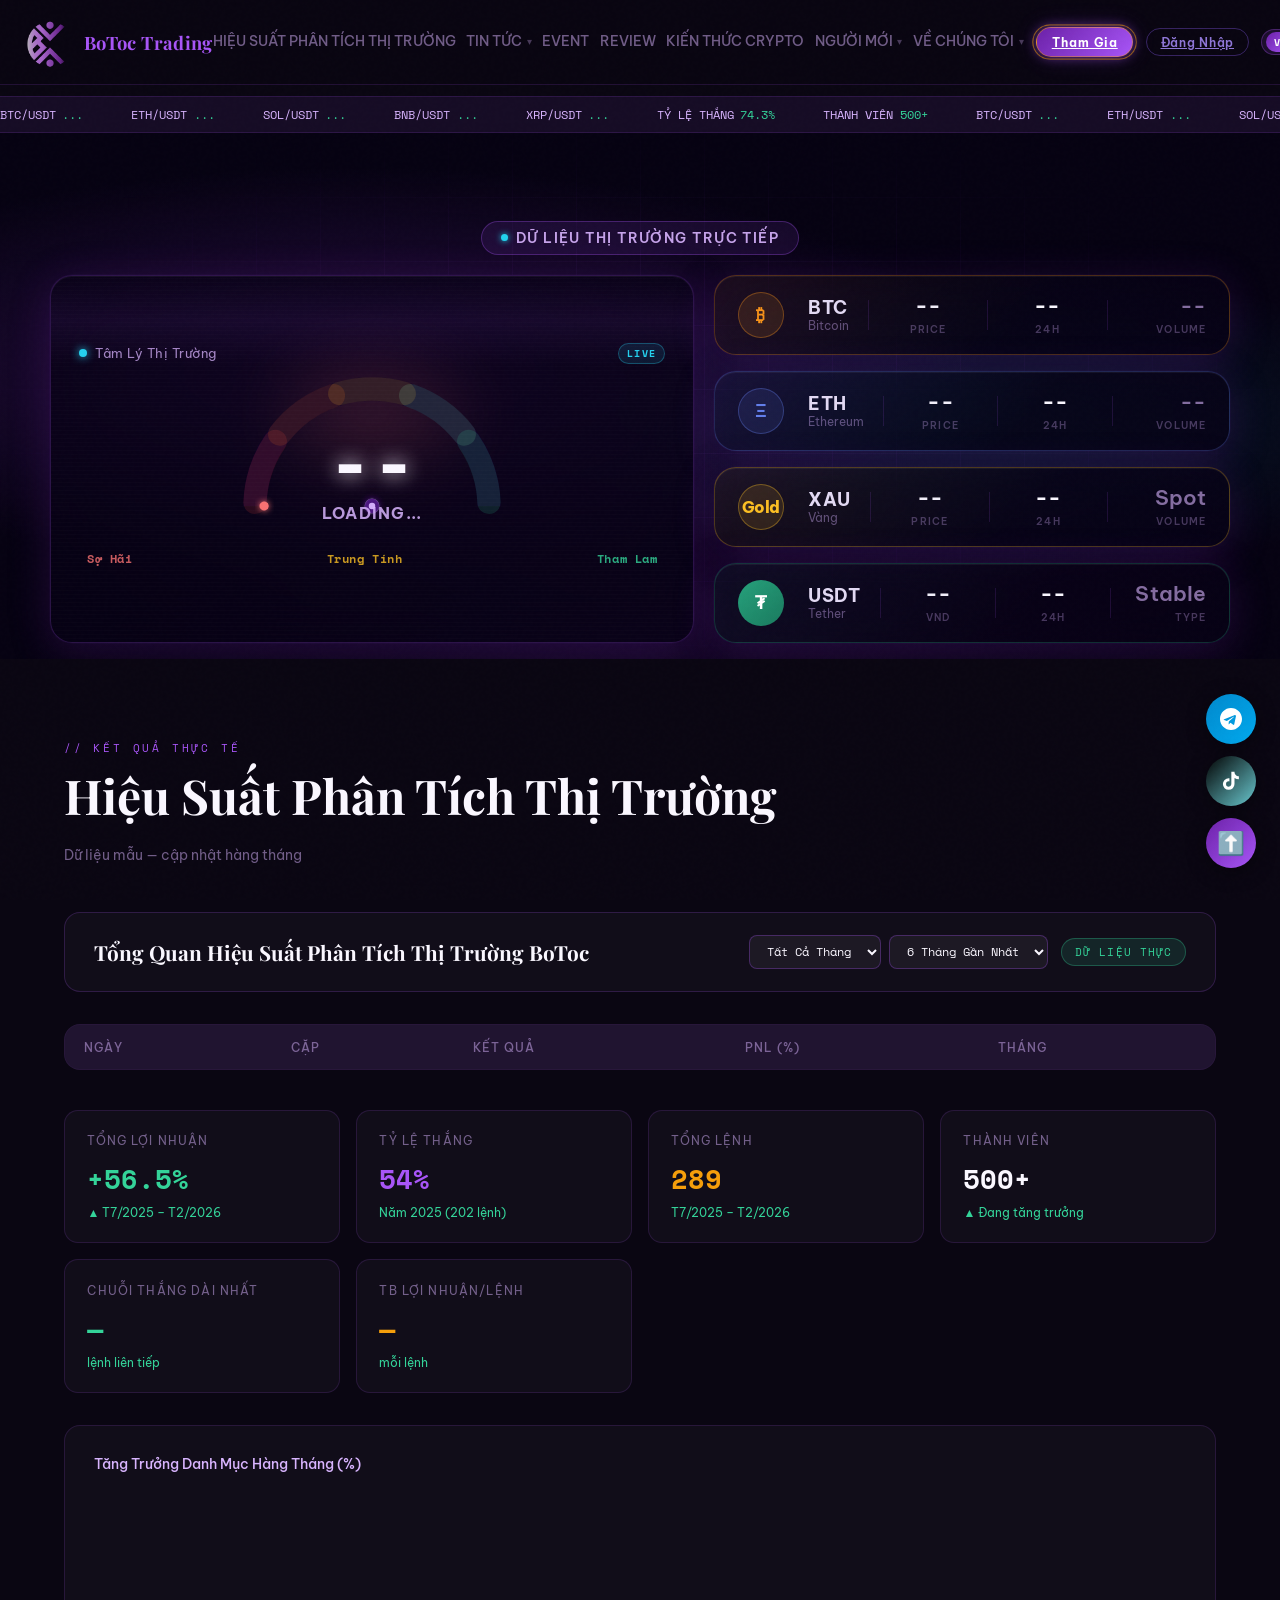
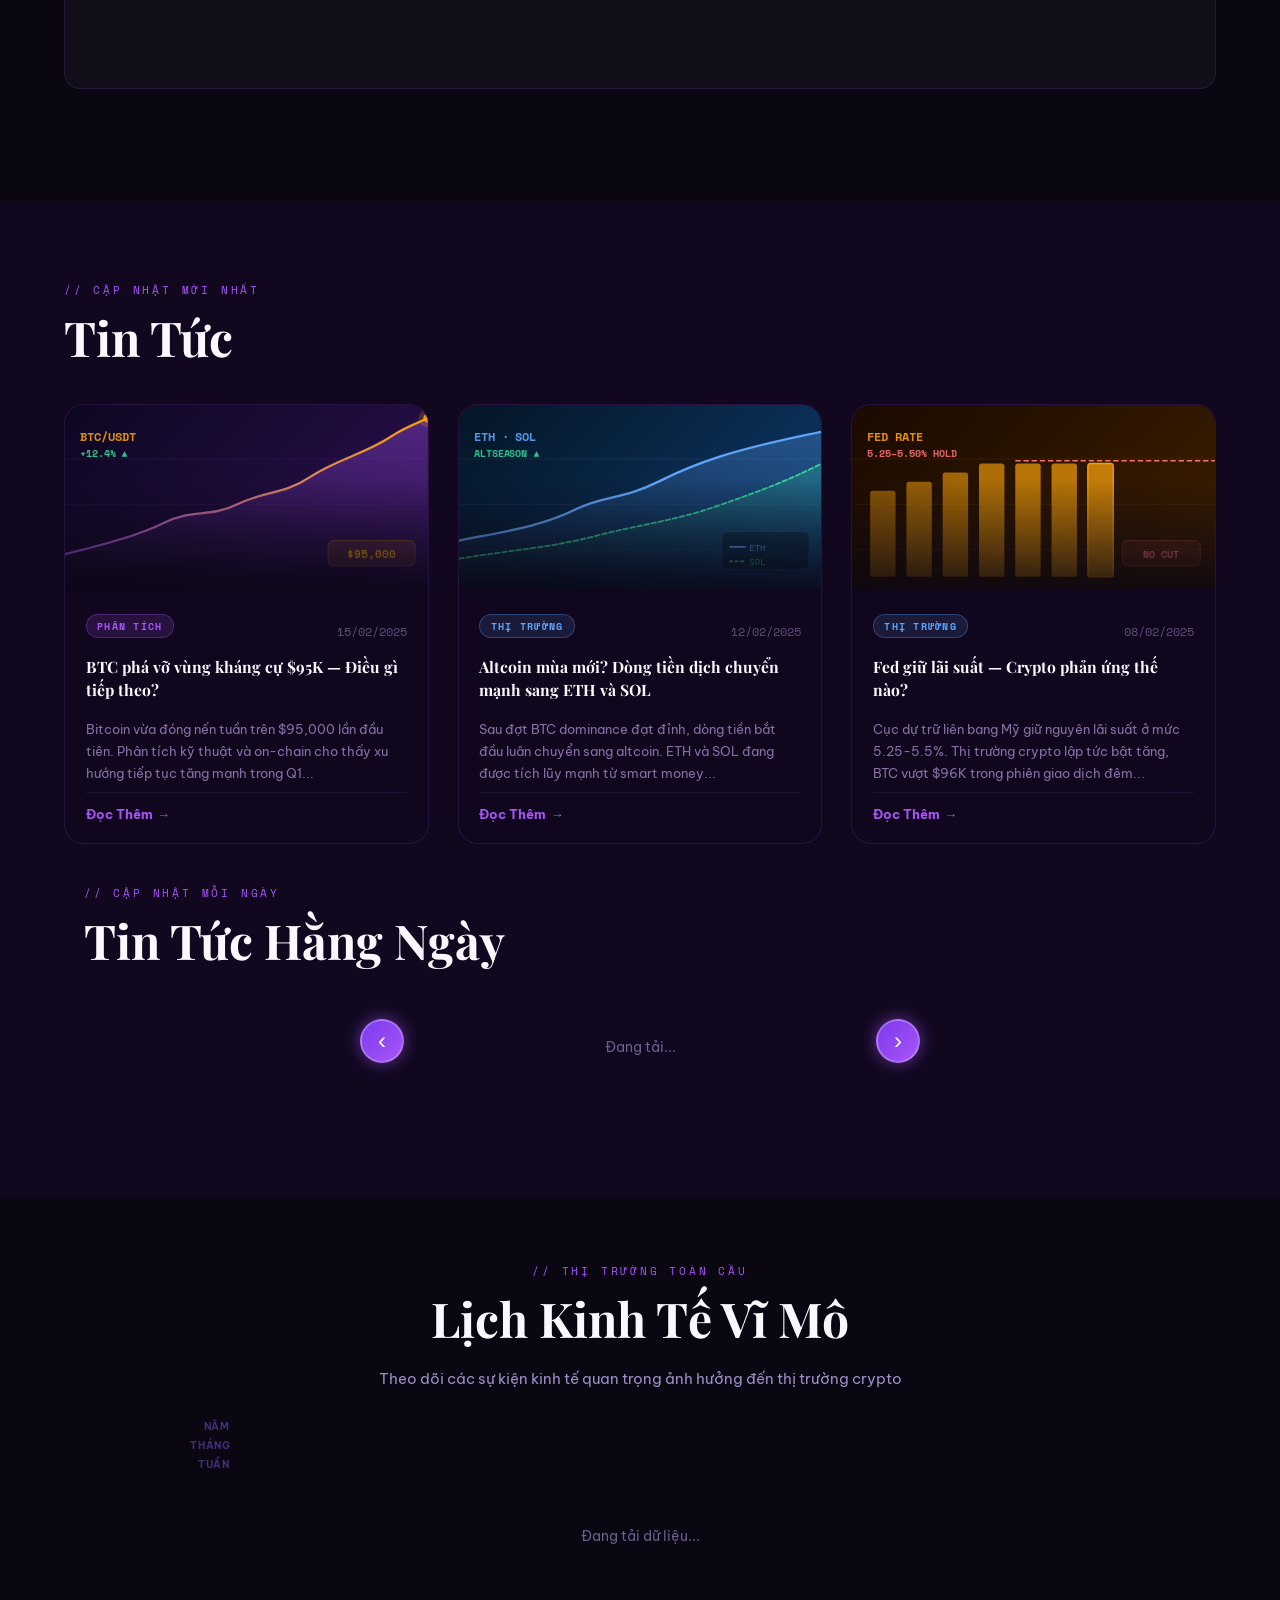
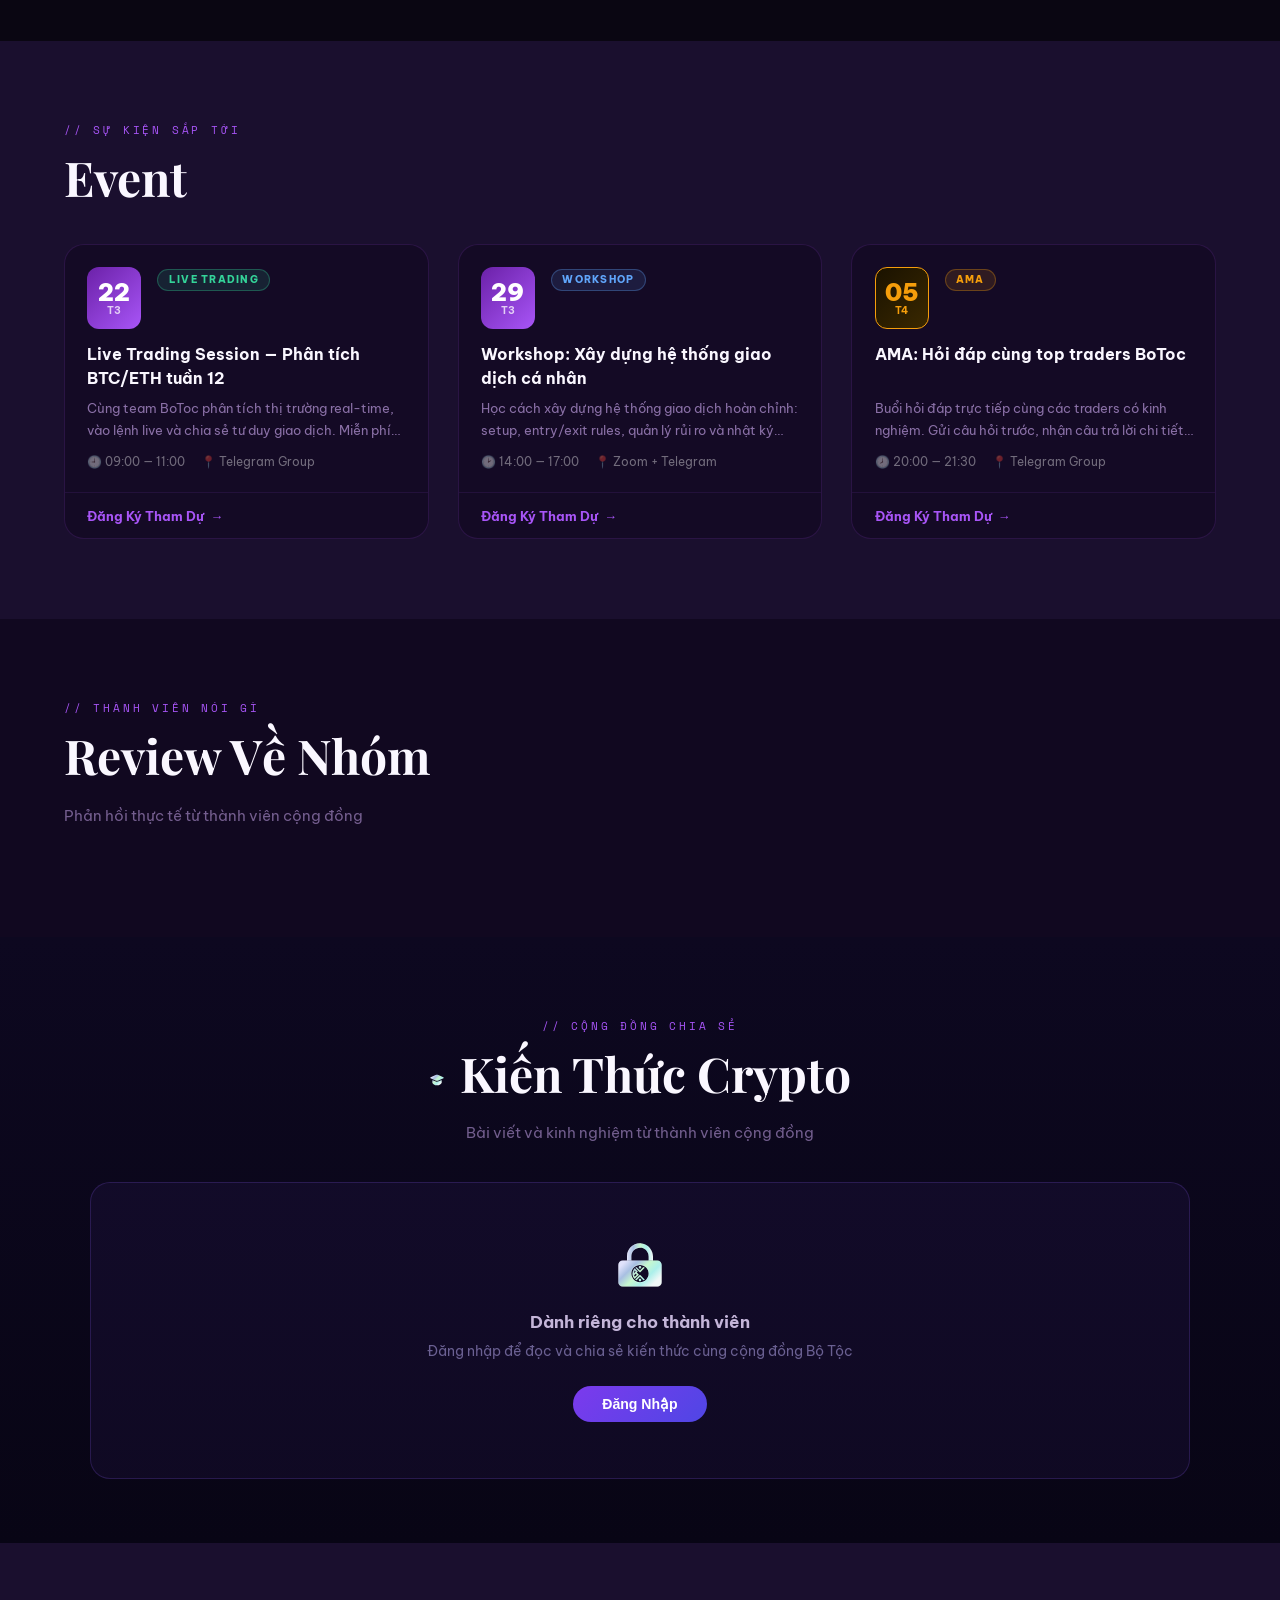
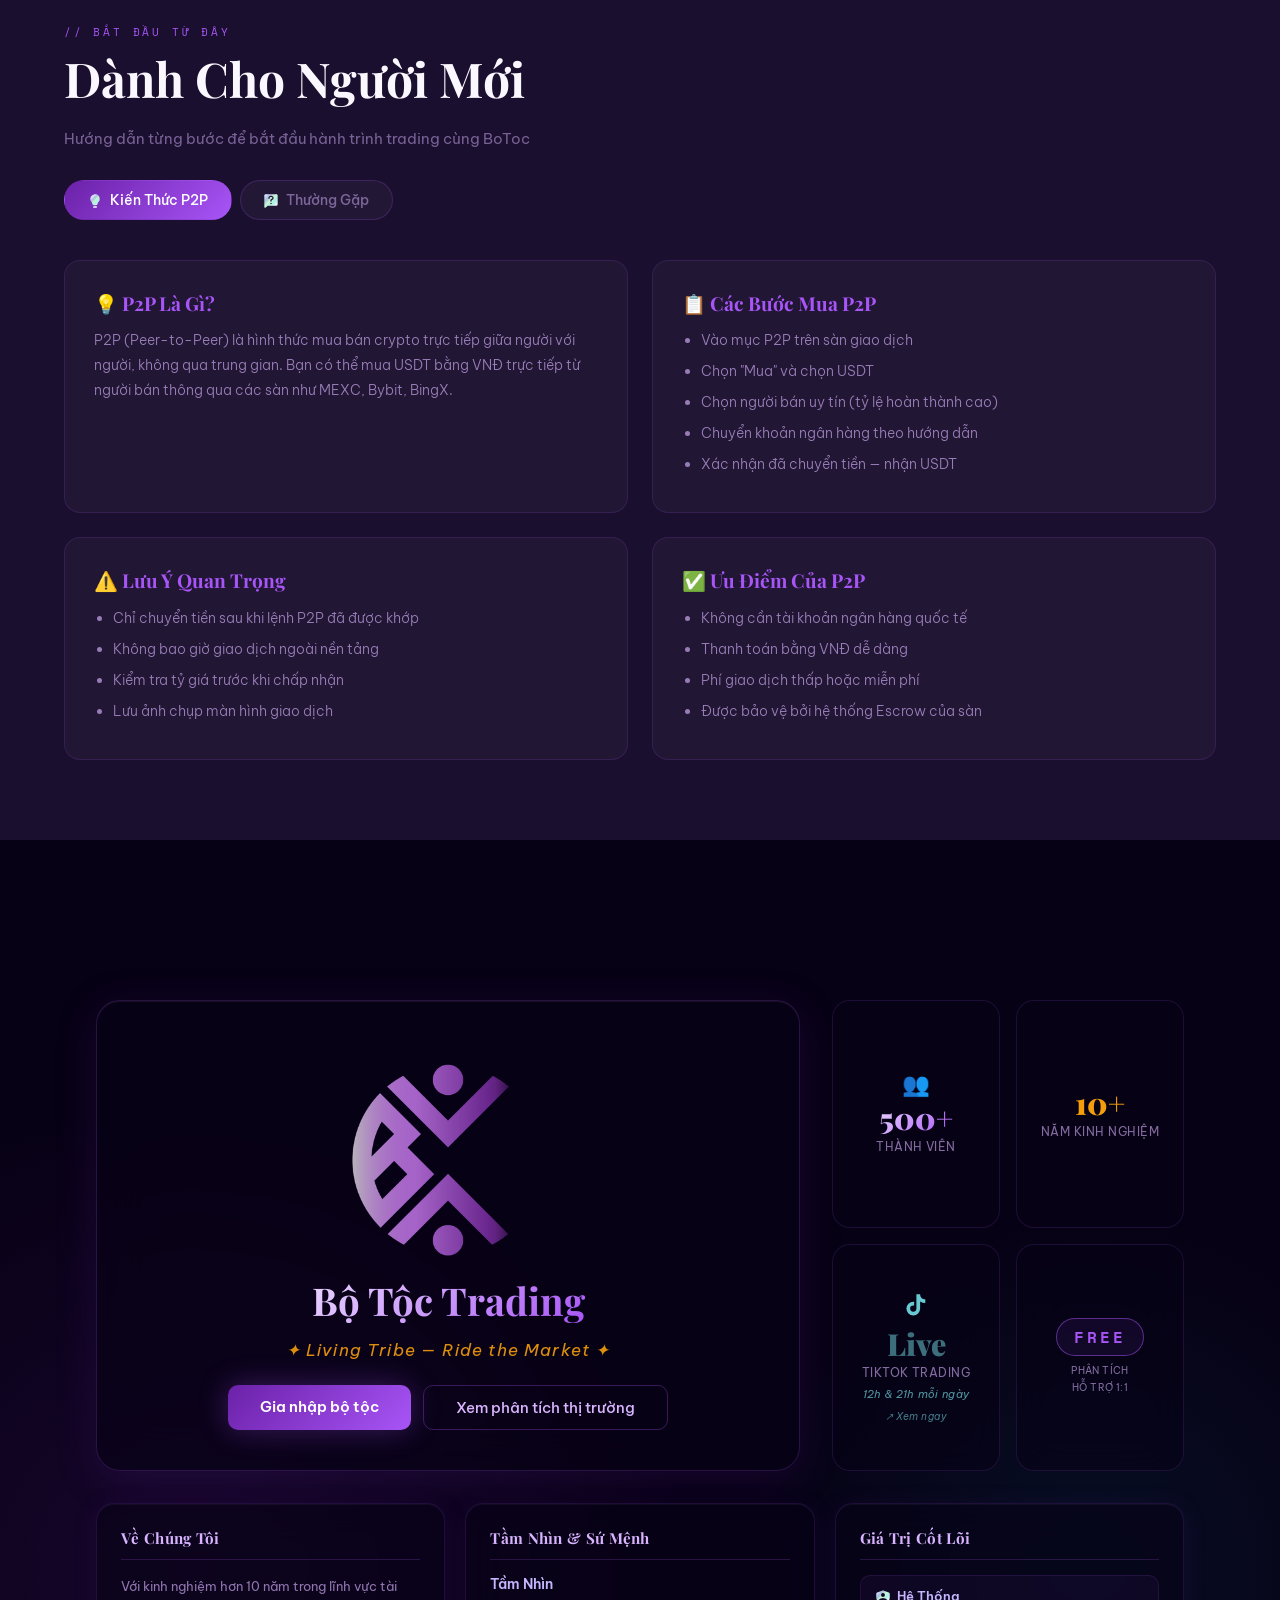
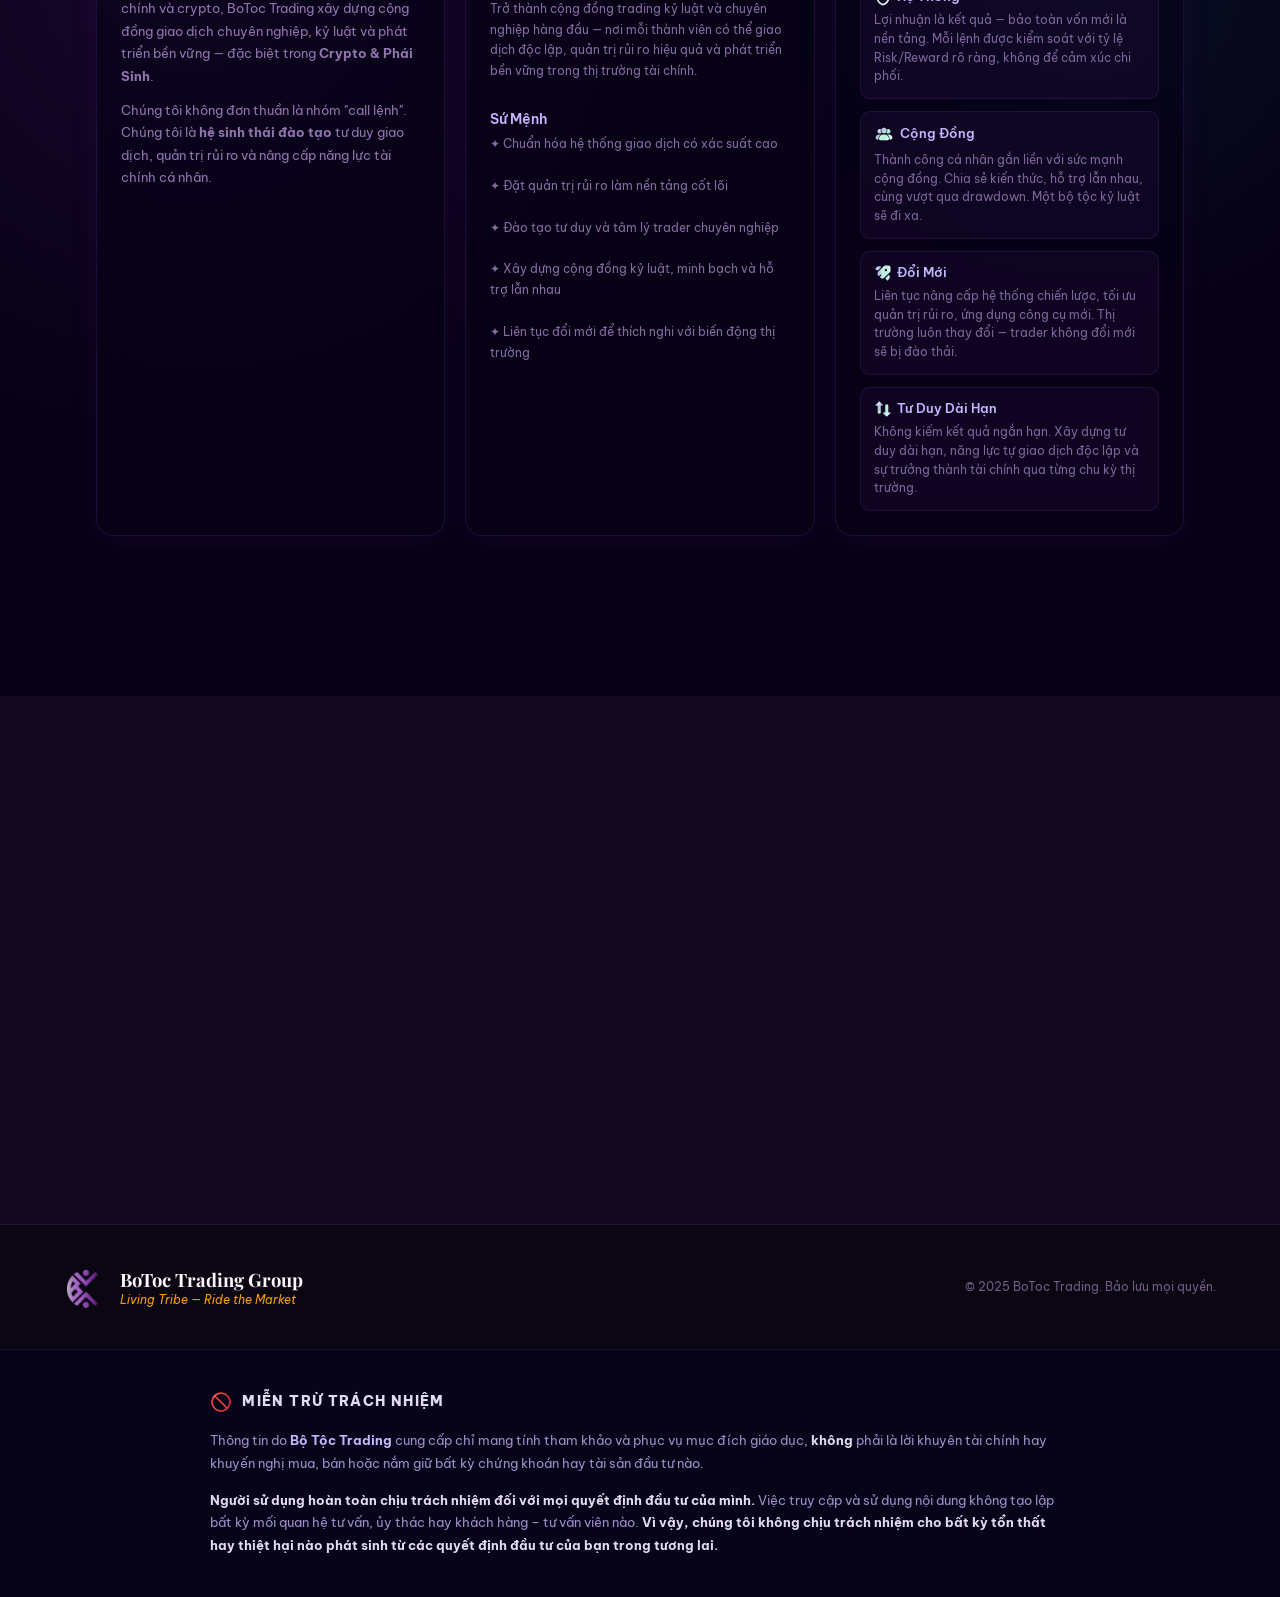
==== commit 5280be48: "Add files via upload" ====
--- a/index.html
+++ b/index.html
@@ -756,7 +756,7 @@
   </a>
   <div class="nav-right">
     <ul class="nav-links">
-      <li><a href="#dashboard" data-vi="Hiệu Suất Phân Tích Thị Trường" data-en="Market Analysis Performance">Hiệu Suất Phân Tích Thị Trường</a></li>
+      <li><a href="#dashboard" data-vi="Hiệu Suất Phân Tích Thị Trường" data-en="Performance">Hiệu Suất Phân Tích Thị Trường</a></li>
       <li class="has-submenu">
         <a href="#news" data-vi="Tin Tức" data-en="News">Tin Tức</a>
         <div class="submenu">
@@ -773,6 +773,7 @@
         <div class="submenu">
           <a href="#newbie" onclick="setTimeout(()=>switchNewbieTab('p2p',document.querySelectorAll('.newbie-tab-btn')[0]),100)" data-vi="Kiến Thức P2P" data-en="P2P Knowledge"><img src="icon_light.svg" style="width:16px;height:16px;vertical-align:middle;margin-right:4px" alt=""> Kiến Thức P2P</a>
           <a href="#newbie" onclick="setTimeout(()=>switchNewbieTab('faq',document.querySelectorAll('.newbie-tab-btn')[1]),100)" data-vi="Thường Gặp" data-en="FAQ"><img src="icon_FAQ_1.svg" style="width:16px;height:16px;vertical-align:middle;margin-right:4px" alt=""> Thường Gặp</a>
+          <a href="#newbie" onclick="setTimeout(()=>switchNewbieTab('exchanges',document.querySelectorAll('.newbie-tab-btn')[2]),100)" class="en-only" style="display:none" data-vi="Đối Tác" data-en="Partners"><img src="icon_partner.svg" style="width:16px;height:16px;vertical-align:middle;margin-right:4px" alt=""> Đối Tác</a>
         </div>
       </li>
       <li class="has-submenu">
@@ -822,7 +823,7 @@
 </nav>
 
 <div class="mobile-menu" id="mobileMenu">
-  <a href="#dashboard" onclick="closeMenu()" data-vi="Hiệu Suất Phân Tích Thị Trường" data-en="Market Analysis Performance">Hiệu Suất Phân Tích Thị Trường</a>
+  <a href="#dashboard" onclick="closeMenu()" data-vi="Hiệu Suất Phân Tích Thị Trường" data-en="Performance">Hiệu Suất Phân Tích Thị Trường</a>
   <!-- Tin Tức accordion -->
   <div class="mob-acc-header" onclick="toggleMobAcc('mob-acc-tintuc',this)">
     <span data-vi="Tin Tức" data-en="News">Tin Tức</span><span class="mob-acc-arrow">▾</span>
@@ -842,6 +843,7 @@
   <div id="mob-acc-newbie" class="mob-acc-body">
     <a href="#newbie" onclick="setTimeout(()=>switchNewbieTab('p2p',document.querySelectorAll('.newbie-tab-btn')[0]),100);closeMenu()" data-vi="Kiến Thức P2P" data-en="P2P Knowledge"><img src="icon_light.svg" style="width:13px;height:13px;vertical-align:middle;margin-right:5px" alt="">Kiến Thức P2P</a>
     <a href="#newbie" onclick="setTimeout(()=>switchNewbieTab('faq',document.querySelectorAll('.newbie-tab-btn')[1]),100);closeMenu()" data-vi="Thường Gặp" data-en="FAQ"><img src="icon_FAQ_1.svg" style="width:13px;height:13px;vertical-align:middle;margin-right:5px" alt="">Thường Gặp</a>
+    <a href="#newbie" onclick="setTimeout(()=>switchNewbieTab('exchanges',document.querySelectorAll('.newbie-tab-btn')[2]),100);closeMenu()" class="en-only" style="display:none" data-vi="Đối Tác" data-en="Partners"><img src="icon_partner.svg" style="width:13px;height:13px;vertical-align:middle;margin-right:5px" alt="">Đối Tác</a>
   </div>
   <!-- Về Chúng Tôi accordion -->
   <div class="mob-acc-header" onclick="toggleMobAcc('mob-acc-about',this)">
@@ -1094,12 +1096,12 @@
 <section id="dashboard">
 <div class="reveal" style="max-width:1200px;margin:0 auto">
     <div class="section-label" data-vi="// Kết Quả Thực Tế" data-en="// Real Results">// Kết Quả Thực Tế</div>
-    <h2 class="section-title" data-vi="Hiệu Suất Phân Tích Thị Trường" data-en="Market Analysis Performance">Hiệu Suất Phân Tích Thị Trường</h2>
+    <h2 class="section-title" data-vi="Hiệu Suất Phân Tích Thị Trường" data-en="Performance">Hiệu Suất Phân Tích Thị Trường</h2>
     <p style="color:var(--muted);font-size:0.88rem;margin-top:0.5rem" data-vi="Dữ liệu mẫu — cập nhật hàng tháng" data-en="Sample data — updated monthly">Dữ liệu mẫu — cập nhật hàng tháng</p>
   </div>
   <div class="dashboard-container reveal">
     <div class="dashboard-header">
-      <div class="dash-title" id="dashTitle" data-vi="Tổng Quan Hiệu Suất Phân Tích Thị Trường BoToc" data-en="BoToc Market Analysis Performance Overview">Tổng Quan Hiệu Suất Phân Tích Thị Trường BoToc</div>
+      <div class="dash-title" id="dashTitle" data-vi="Tổng Quan Hiệu Suất Phân Tích Thị Trường BoToc" data-en="BoToc Performance Overview">Tổng Quan Hiệu Suất Phân Tích Thị Trường BoToc</div>
       <div style="display:flex;align-items:center;gap:0.8rem;flex-wrap:wrap;">
         <div style="display:flex;align-items:center;gap:0.5rem;">
           <select id="filterMonth" onchange="updateDashboard()" style="background:rgba(255,255,255,0.05);border:1px solid rgba(168,85,247,0.3);color:var(--white);padding:0.4rem 0.8rem;border-radius:8px;font-family:'Space Mono',monospace;font-size:0.75rem;cursor:pointer;outline:none;">
@@ -1571,6 +1573,7 @@
       <div class="newbie-tabs">
         <button class="newbie-tab-btn active" onclick="switchNewbieTab('p2p',this)" data-vi="Kiến Thức P2P" data-en="P2P Knowledge"><img src="icon_light.svg" style="width:16px;height:16px;vertical-align:middle;margin-right:4px" alt=""> Kiến Thức P2P</button>
         <button class="newbie-tab-btn" onclick="switchNewbieTab('faq',this)" data-vi="Thường Gặp" data-en="FAQ"><img src="icon_FAQ_1.svg" style="width:16px;height:16px;vertical-align:middle;margin-right:4px" alt=""> Thường Gặp</button>
+        <button class="newbie-tab-btn en-only" style="display:none" onclick="switchNewbieTab('exchanges',this)" data-vi="Đối Tác" data-en="Partners"><img src="icon_partner.svg" style="width:16px;height:16px;vertical-align:middle;margin-right:4px" alt=""> Đối Tác</button>
       </div>
       <div class="newbie-tab-content active" id="ntab-p2p">
         <div class="p2p-grid">
@@ -1605,6 +1608,54 @@
               <li data-vi="Phí giao dịch thấp hoặc miễn phí" data-en="Low or zero transaction fees">Phí giao dịch thấp hoặc miễn phí</li>
               <li data-vi="Được bảo vệ bởi hệ thống Escrow của sàn" data-en="Protected by exchange Escrow system">Được bảo vệ bởi hệ thống Escrow của sàn</li>
             </ul>
+          </div>
+        </div>
+      </div>
+
+      <div class="newbie-tab-content" id="ntab-exchanges">
+        <div class="doi-tac-block reveal">
+          <div class="doi-tac-sub-label" data-vi="📱 Đăng Ký Sàn Giao Dịch" data-en="📱 Exchange Registration">📱 Đăng Ký Sàn Giao Dịch</div>
+          <div class="exchange-grid">
+            <div class="exchange-card">
+              <div class="exchange-logo-wrap"><div style="display:flex;align-items:center;gap:0.65rem;"><img src="[data-uri]" alt="MEXC" style="height:44px;width:auto;"><span style="font-family:'Be Vietnam Pro',sans-serif;font-weight:700;font-size:1.05rem;color:#ffffff;letter-spacing:0.03em;">MEXC</span></div></div>
+              <ul class="exchange-steps">
+                <li data-vi="Truy cập link AFF của BoToc bên dưới" data-en="Access BoToc AFF link below">Truy cập link AFF của BoToc bên dưới</li>
+                <li data-vi="Nhập Email hoặc SĐT để đăng ký" data-en="Enter Email or Phone to register">Nhập Email hoặc SĐT để đăng ký</li>
+                <li data-vi="Xác minh danh tính (KYC)" data-en="Verify identity (KYC)">Xác minh danh tính (KYC)</li>
+                <li data-vi="Nạp tiền và bắt đầu giao dịch" data-en="Deposit and start trading">Nạp tiền và bắt đầu giao dịch</li>
+              </ul>
+              <a href="https://promote.mexc.co/a/vZIyv1gp" class="aff-btn" onclick="if(window.gaEvent)gaEvent('click_partner_logo',{partner:'MEXC'})" data-vi="Đăng Ký MEXC" data-en="Sign Up MEXC"><img src="icon_link.svg" style="width:16px;height:16px;vertical-align:middle;margin-right:4px" alt=""> Đăng Ký MEXC</a>
+            </div>
+            <div class="exchange-card">
+              <div class="exchange-logo-wrap"><div style="display:flex;align-items:center;gap:0.65rem;"><img src="[data-uri]" alt="Bybit" style="height:44px;width:auto;"></div></div>
+              <ul class="exchange-steps">
+                <li data-vi="Truy cập link AFF của BoToc bên dưới" data-en="Access BoToc AFF link below">Truy cập link AFF của BoToc bên dưới</li>
+                <li data-vi="Tạo tài khoản với Email" data-en="Create account with Email">Tạo tài khoản với Email</li>
+                <li data-vi="Hoàn thành xác minh KYC" data-en="Complete KYC verification">Hoàn thành xác minh KYC</li>
+                <li data-vi="Nạp USDT và vào thị trường" data-en="Deposit USDT and enter market">Nạp USDT và vào thị trường</li>
+              </ul>
+              <a href="https://partner.bybit.com/b/150357" class="aff-btn" onclick="if(window.gaEvent)gaEvent('click_partner_logo',{partner:'Bybit'})" data-vi="Đăng Ký Bybit" data-en="Sign Up Bybit"><img src="icon_link.svg" style="width:16px;height:16px;vertical-align:middle;margin-right:4px" alt=""> Đăng Ký Bybit</a>
+            </div>
+            <div class="exchange-card">
+              <div class="exchange-logo-wrap"><div style="display:flex;align-items:center;gap:0.65rem;"><img src="[data-uri]" alt="BingX" style="height:44px;width:auto;"><span style="font-family:'Be Vietnam Pro',sans-serif;font-weight:700;font-size:1.05rem;color:#1460D2;letter-spacing:0.03em;">BingX</span></div></div>
+              <ul class="exchange-steps">
+                <li data-vi="Truy cập link AFF của BoToc bên dưới" data-en="Access BoToc AFF link below">Truy cập link AFF của BoToc bên dưới</li>
+                <li data-vi="Đăng ký tài khoản mới" data-en="Register new account">Đăng ký tài khoản mới</li>
+                <li data-vi="Xác minh danh tính" data-en="Verify identity">Xác minh danh tính</li>
+                <li data-vi="Khám phá tính năng Copy Trade" data-en="Explore Copy Trade feature">Khám phá tính năng Copy Trade</li>
+              </ul>
+              <a href="https://bingx.com/partner/CRYPTOTRIBE" class="aff-btn" onclick="if(window.gaEvent)gaEvent('click_partner_logo',{partner:'BingX'})" data-vi="Đăng Ký BingX" data-en="Sign Up BingX"><img src="icon_link.svg" style="width:16px;height:16px;vertical-align:middle;margin-right:4px" alt=""> Đăng Ký BingX</a>
+            </div>
+            <div class="exchange-card">
+              <div class="exchange-logo-wrap"><div style="display:flex;align-items:center;gap:0.65rem;"><img src="[data-uri]" alt="Binance" style="height:44px;width:auto;border-radius:6px;"></div></div>
+              <ul class="exchange-steps">
+                <li data-vi="Truy cập link AFF của BoToc bên dưới" data-en="Access BoToc AFF link below">Truy cập link AFF của BoToc bên dưới</li>
+                <li data-vi="Nhập Email hoặc SĐT để đăng ký" data-en="Enter Email or Phone to register">Nhập Email hoặc SĐT để đăng ký</li>
+                <li data-vi="Xác minh danh tính (KYC)" data-en="Verify identity (KYC)">Xác minh danh tính (KYC)</li>
+                <li data-vi="Nạp tiền và bắt đầu giao dịch" data-en="Deposit and start trading">Nạp tiền và bắt đầu giao dịch</li>
+              </ul>
+              <a href="https://www.binance.com/join?ref=BOTOCVIP" class="aff-btn" onclick="if(window.gaEvent)gaEvent('click_partner_logo',{partner:'Binance'})" data-vi="Đăng Ký Binance" data-en="Sign Up Binance"><img src="icon_link.svg" style="width:16px;height:16px;vertical-align:middle;margin-right:4px" alt=""> Đăng Ký Binance</a>
+            </div>
           </div>
         </div>
       </div>
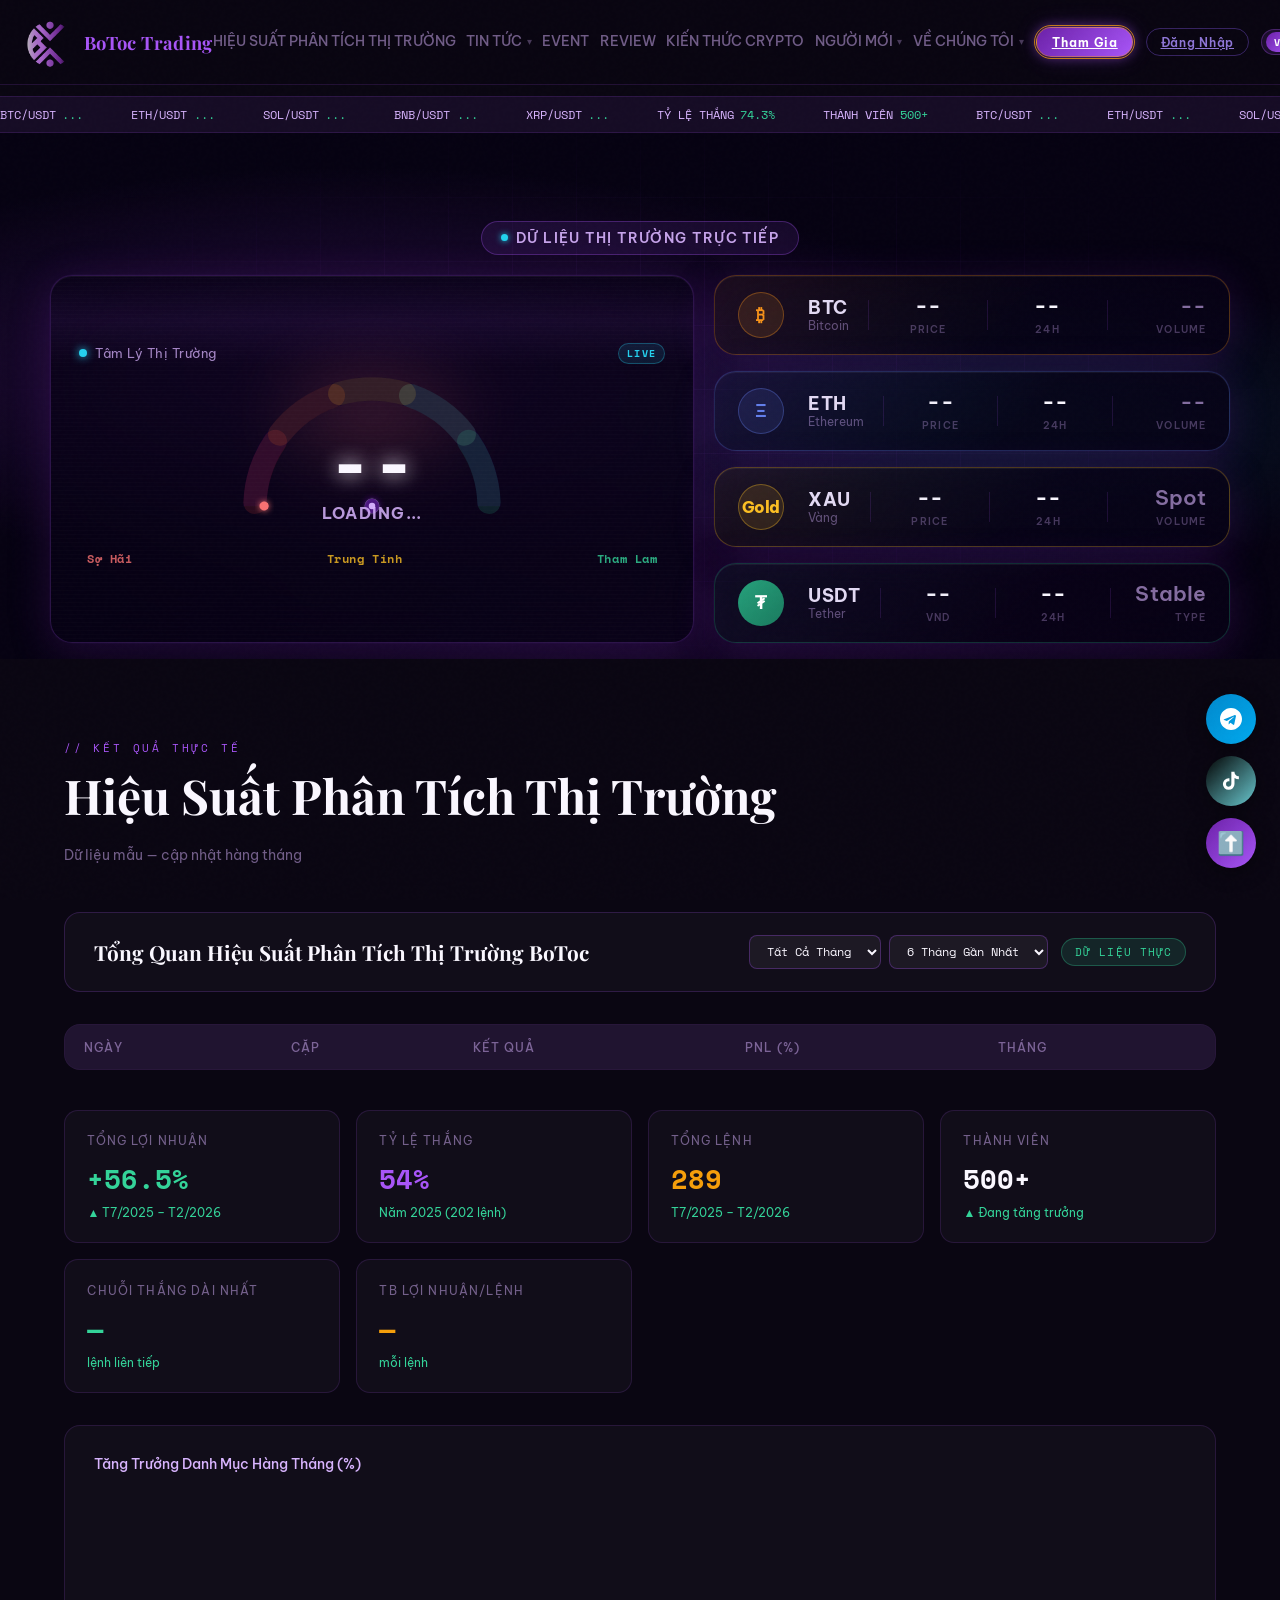
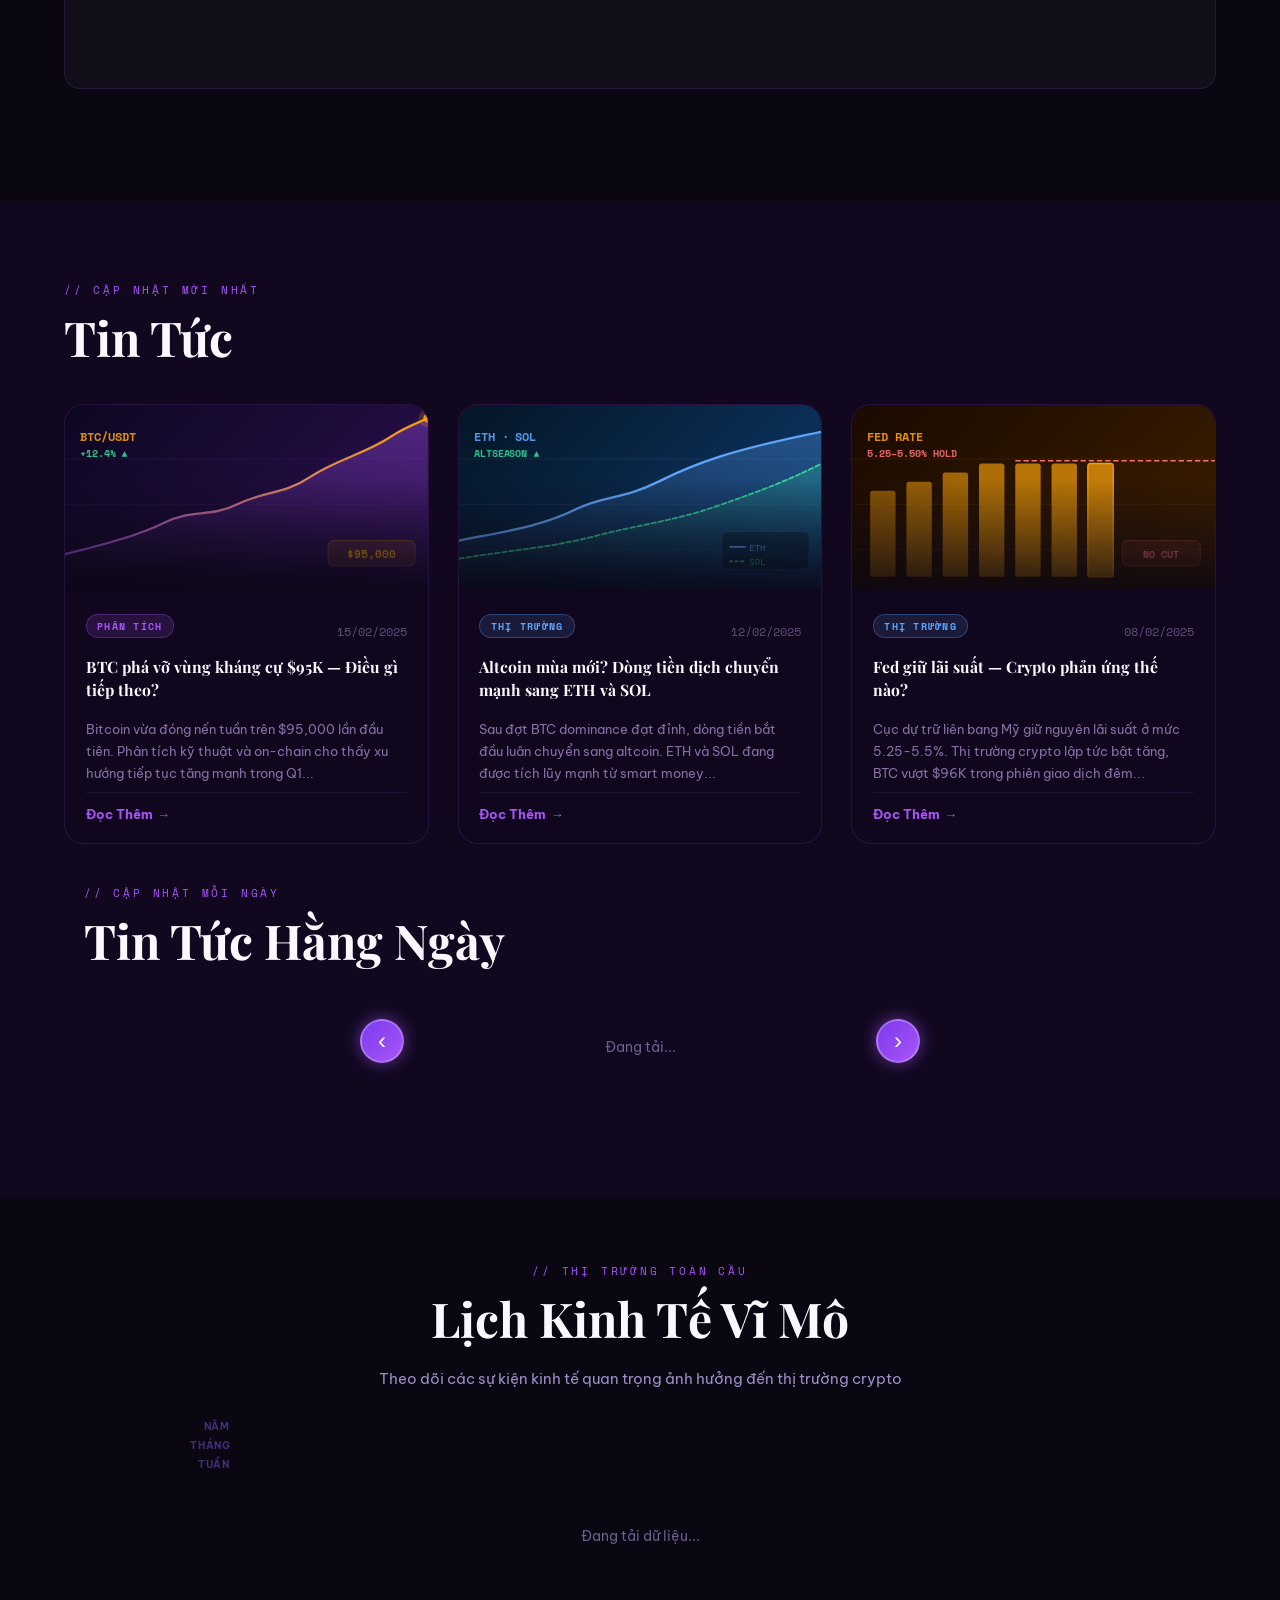
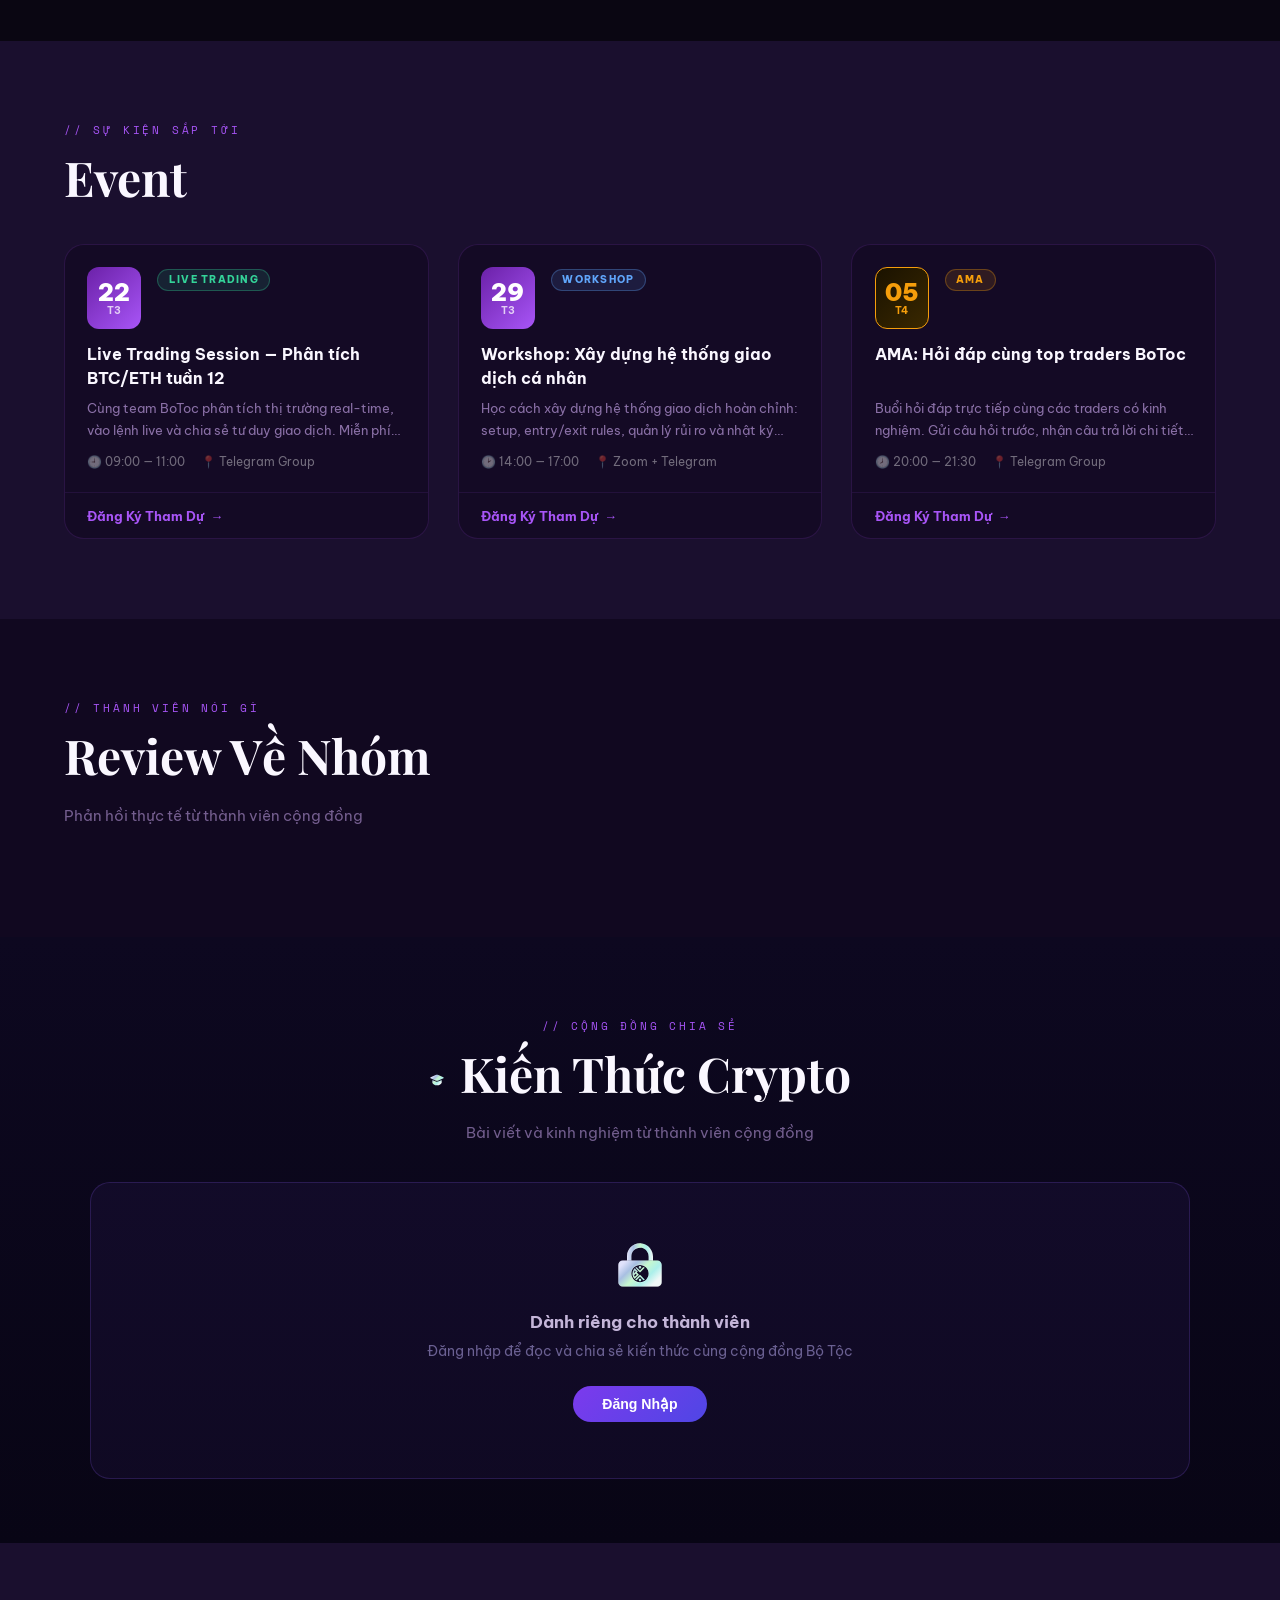
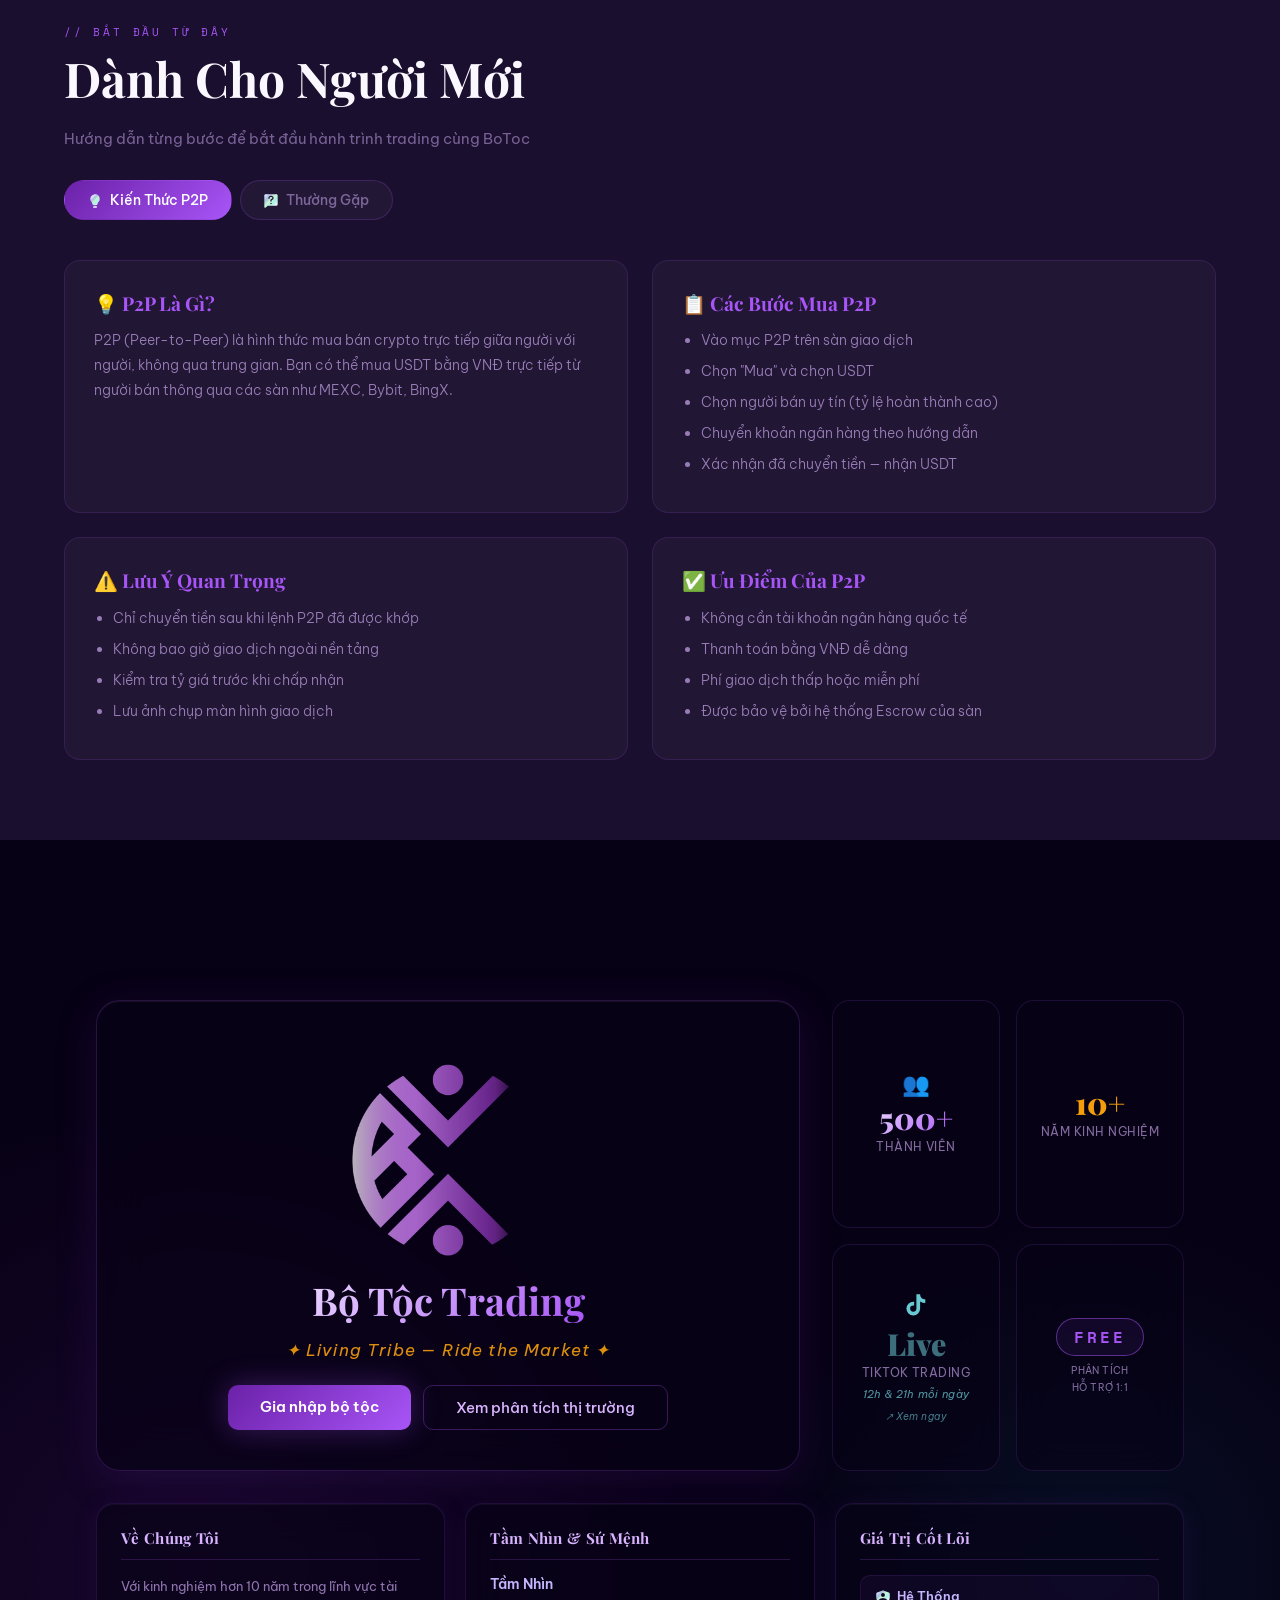
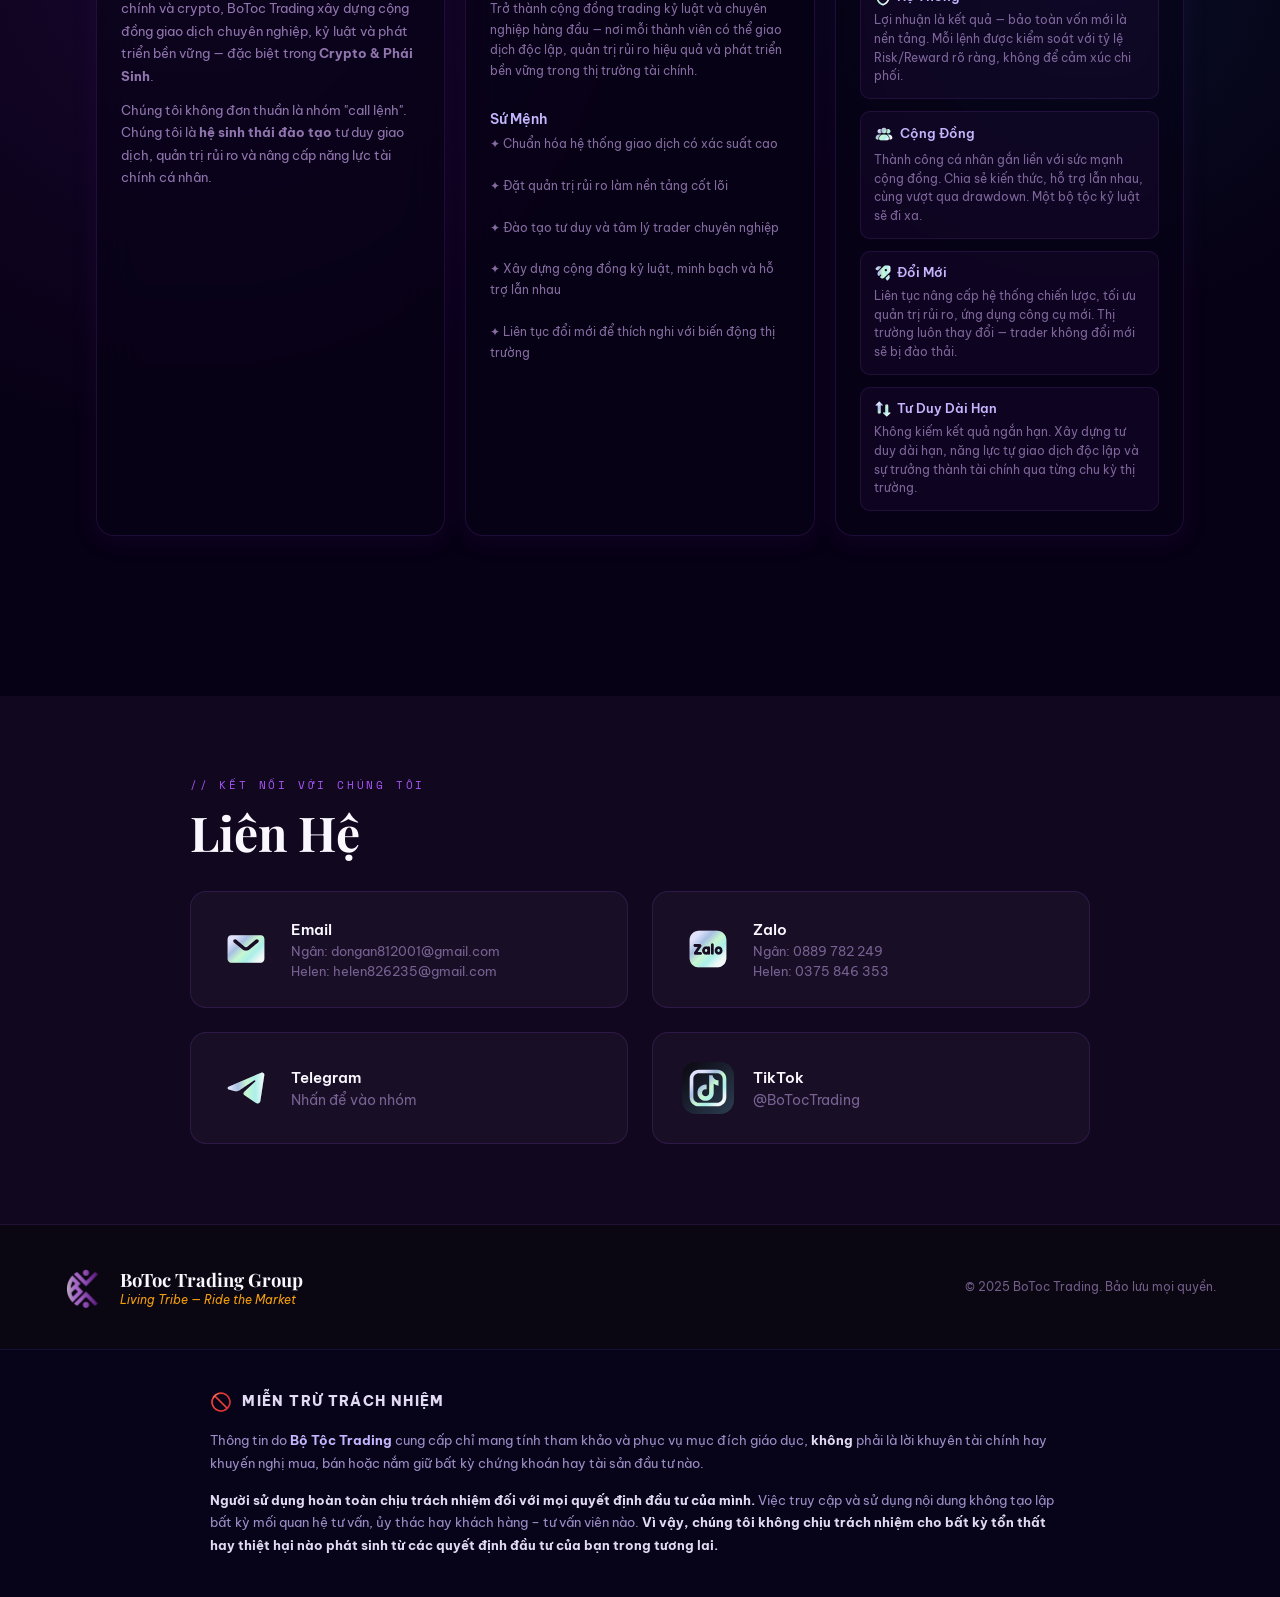
==== commit d79a2244: "Add files via upload" ====
--- a/index.html
+++ b/index.html
@@ -1305,6 +1305,9 @@
         </div>
       </div>
     </div>
+  </div>
+  <div class="reveal" style="text-align:center;margin-top:1.75rem">
+    <button type="button" class="btn-secondary" id="news-more-btn" onclick="showMoreNews()" style="display:none;cursor:pointer;font-family:inherit" data-vi="Xem Thêm Tin Tức" data-en="Load More News">Xem Thêm Tin Tức</button>
   </div>
 
   <!-- ── Tin Tức Hằng Ngày ── -->
--- a/style.css
+++ b/style.css
@@ -209,7 +209,7 @@
 .newbie-tab-content.active{display:block;}
 
 /* Exchange cards */
-.exchange-grid{display:grid;grid-template-columns:repeat(3,1fr);gap:1.5rem;}
+.exchange-grid{display:grid;grid-template-columns:repeat(2,1fr);gap:1.5rem;}
 .exchange-card{background:rgba(255,255,255,0.03);border:1px solid rgba(168,85,247,0.15);border-radius:20px;padding:2rem;text-align:center;transition:all 0.3s;}
 .exchange-card:hover{border-color:var(--purple-bright);transform:translateY(-4px);}
 .exchange-name{font-family:'Playfair Display',serif;font-size:1.8rem;font-weight:900;margin-bottom:0.8rem;}
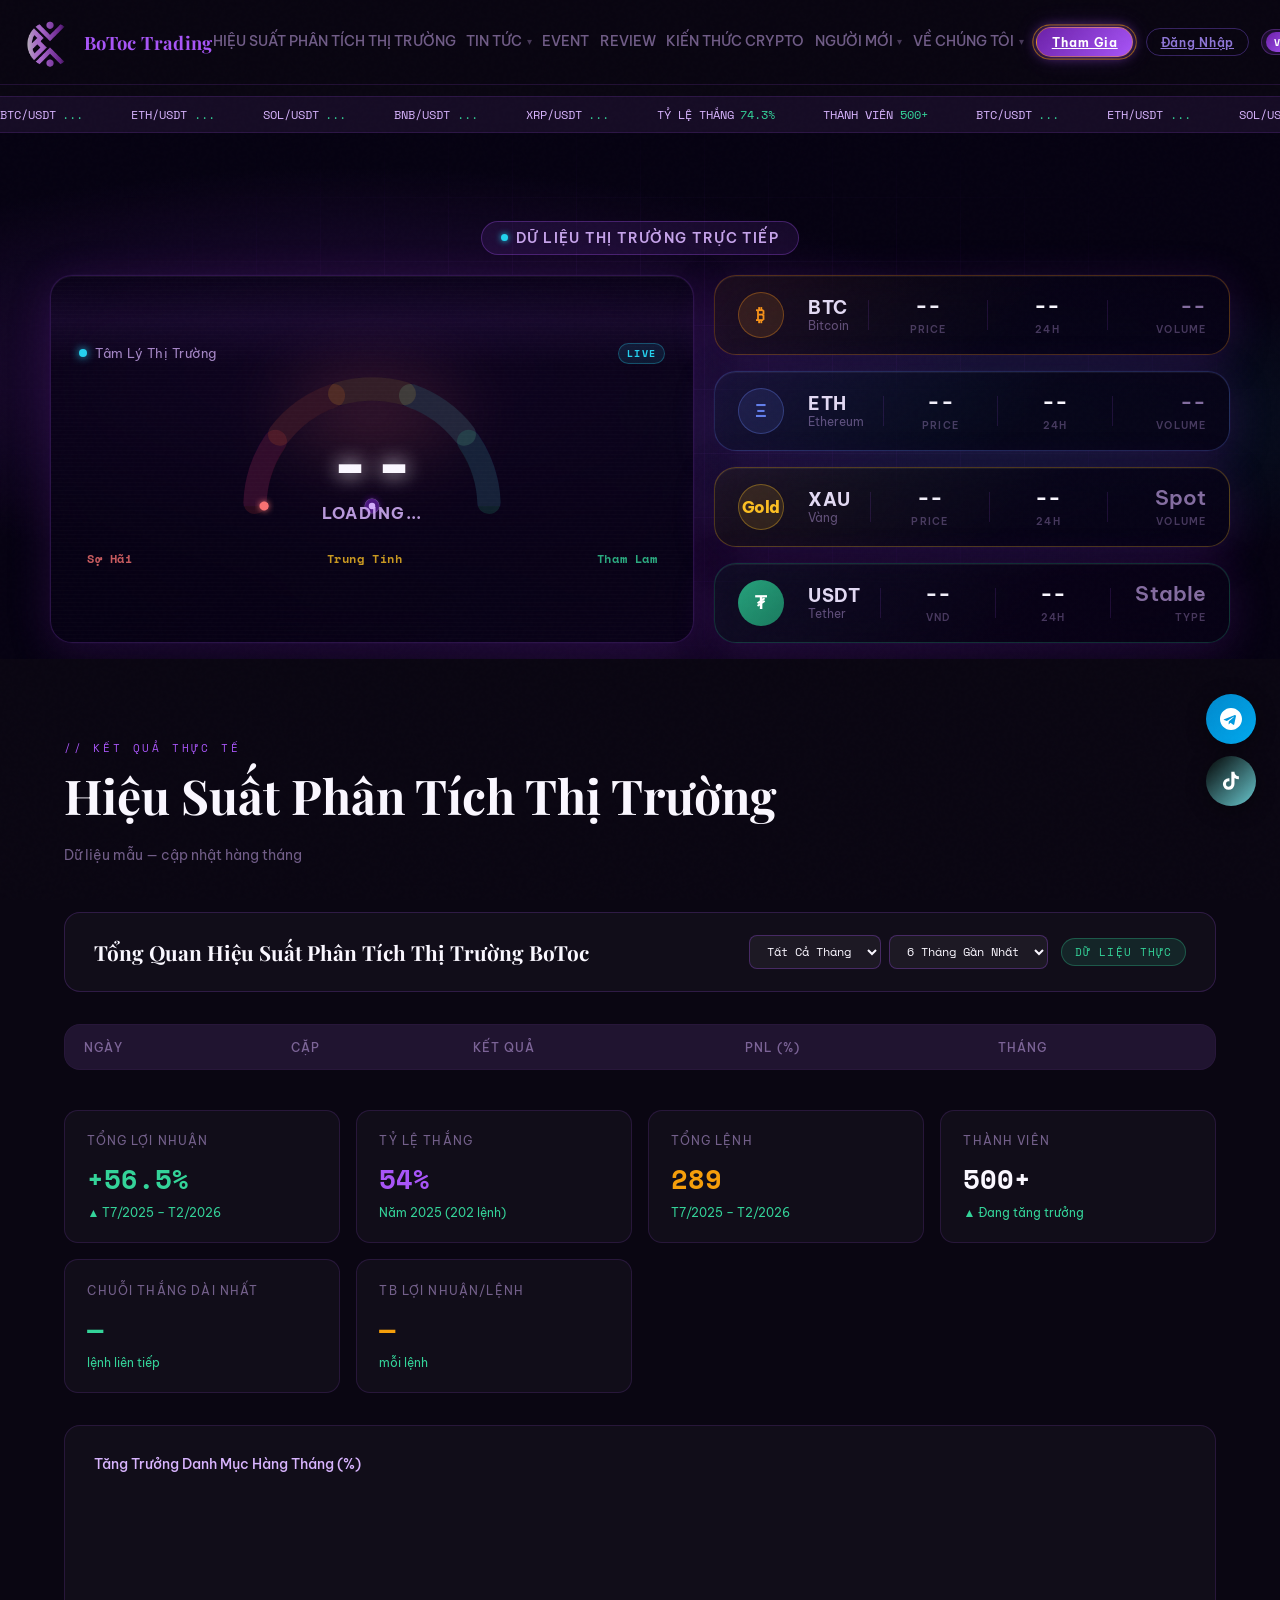
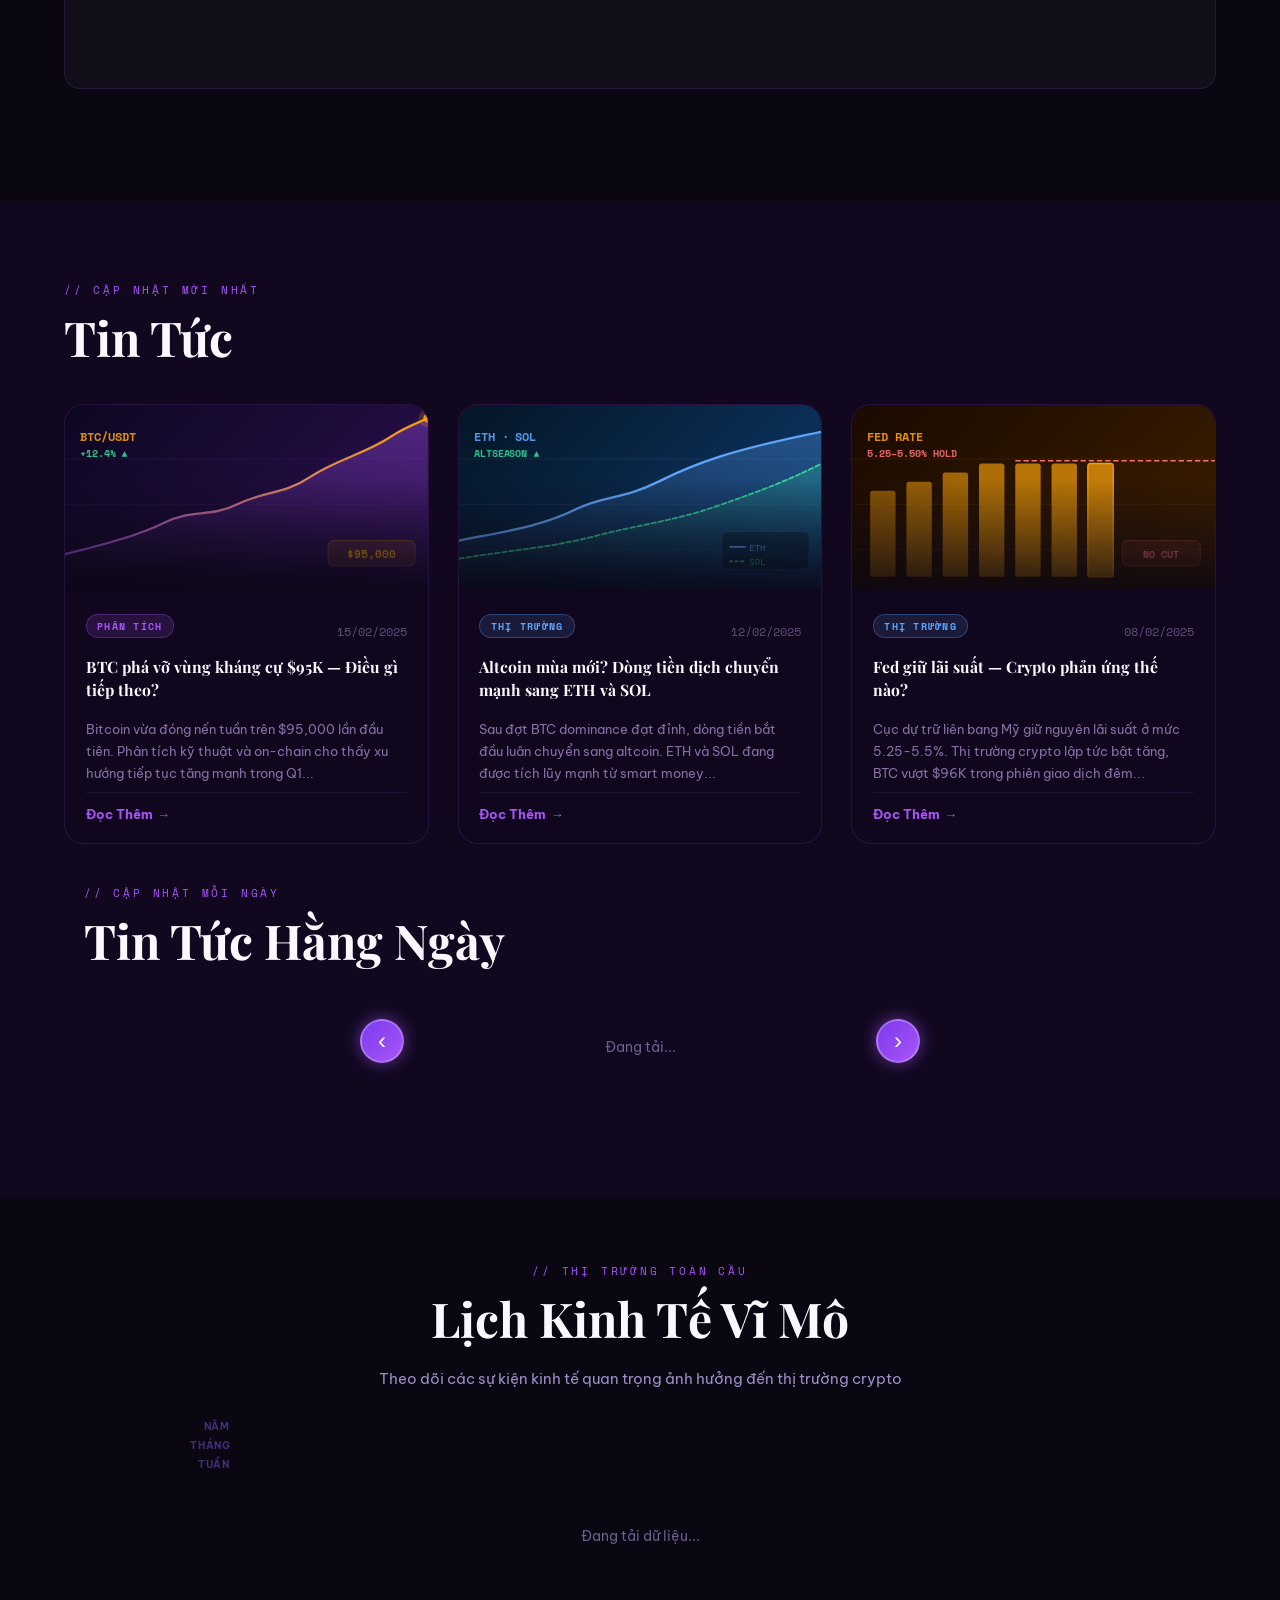
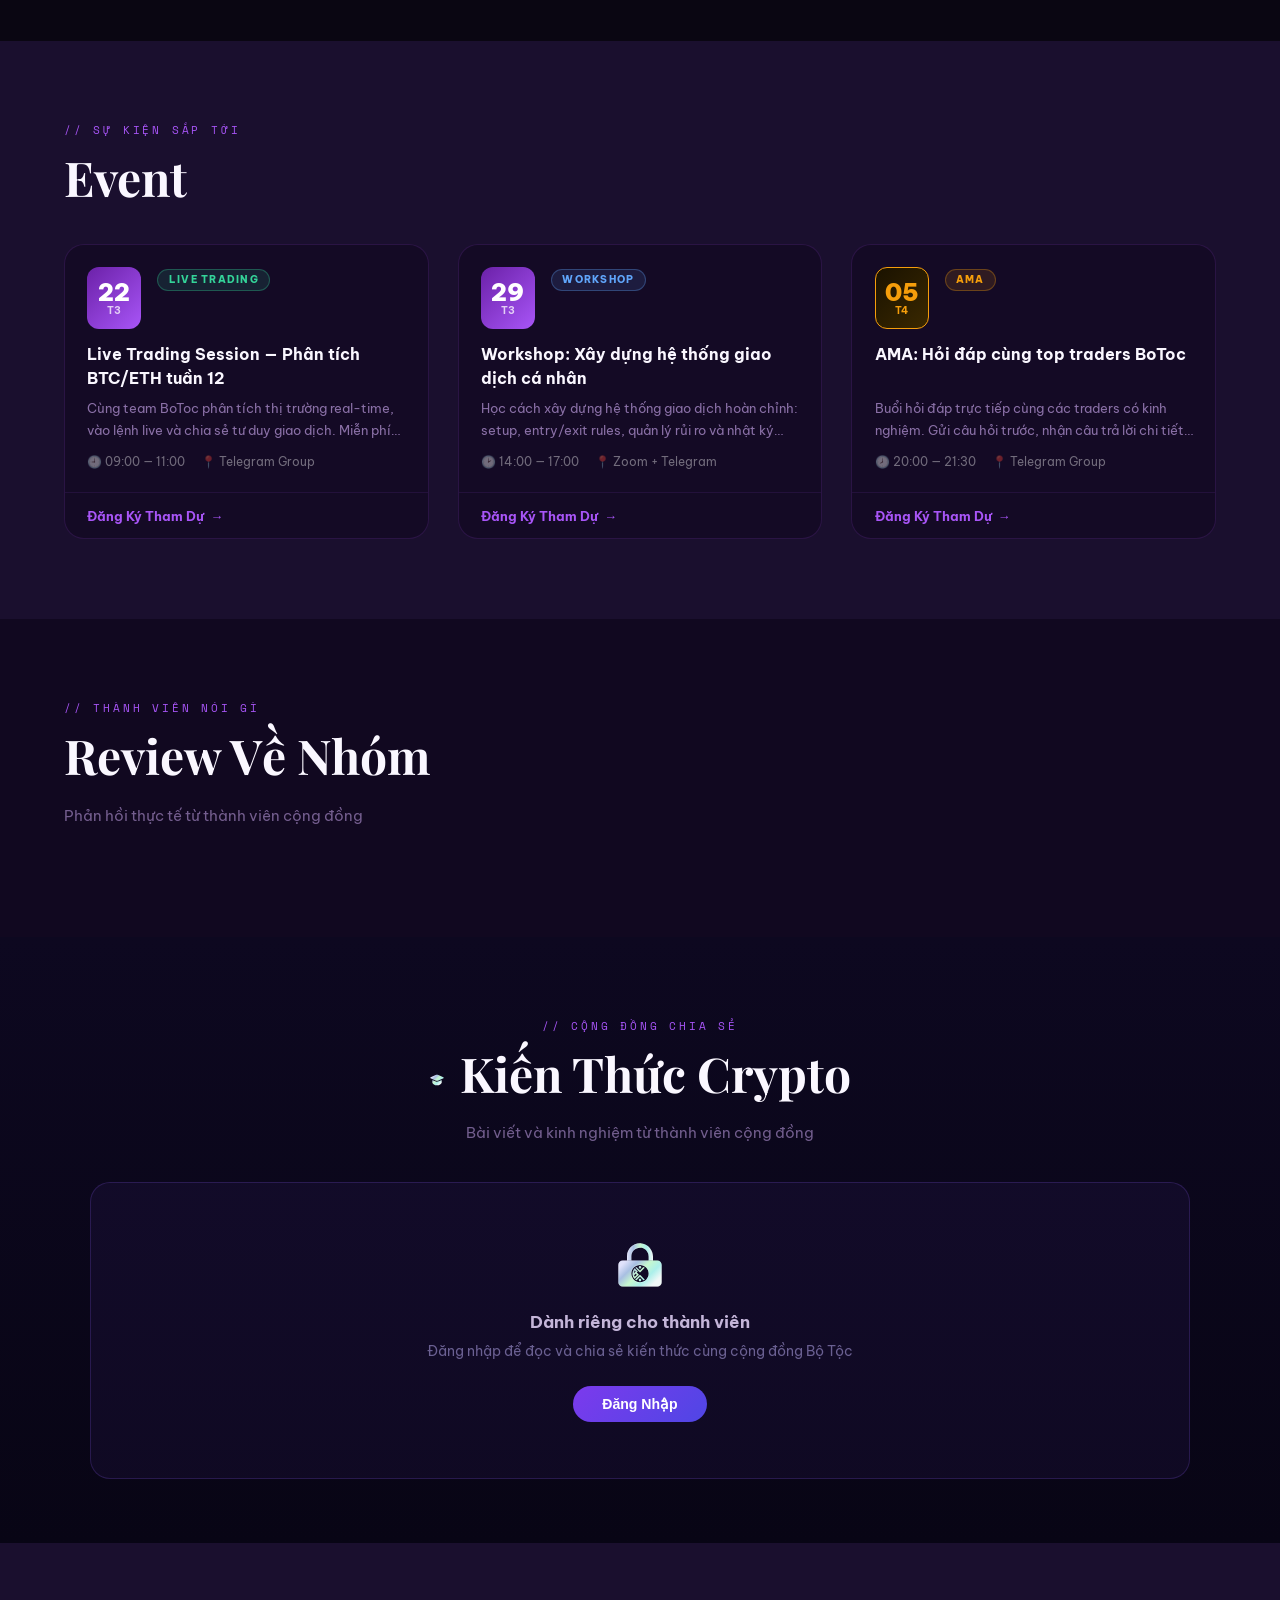
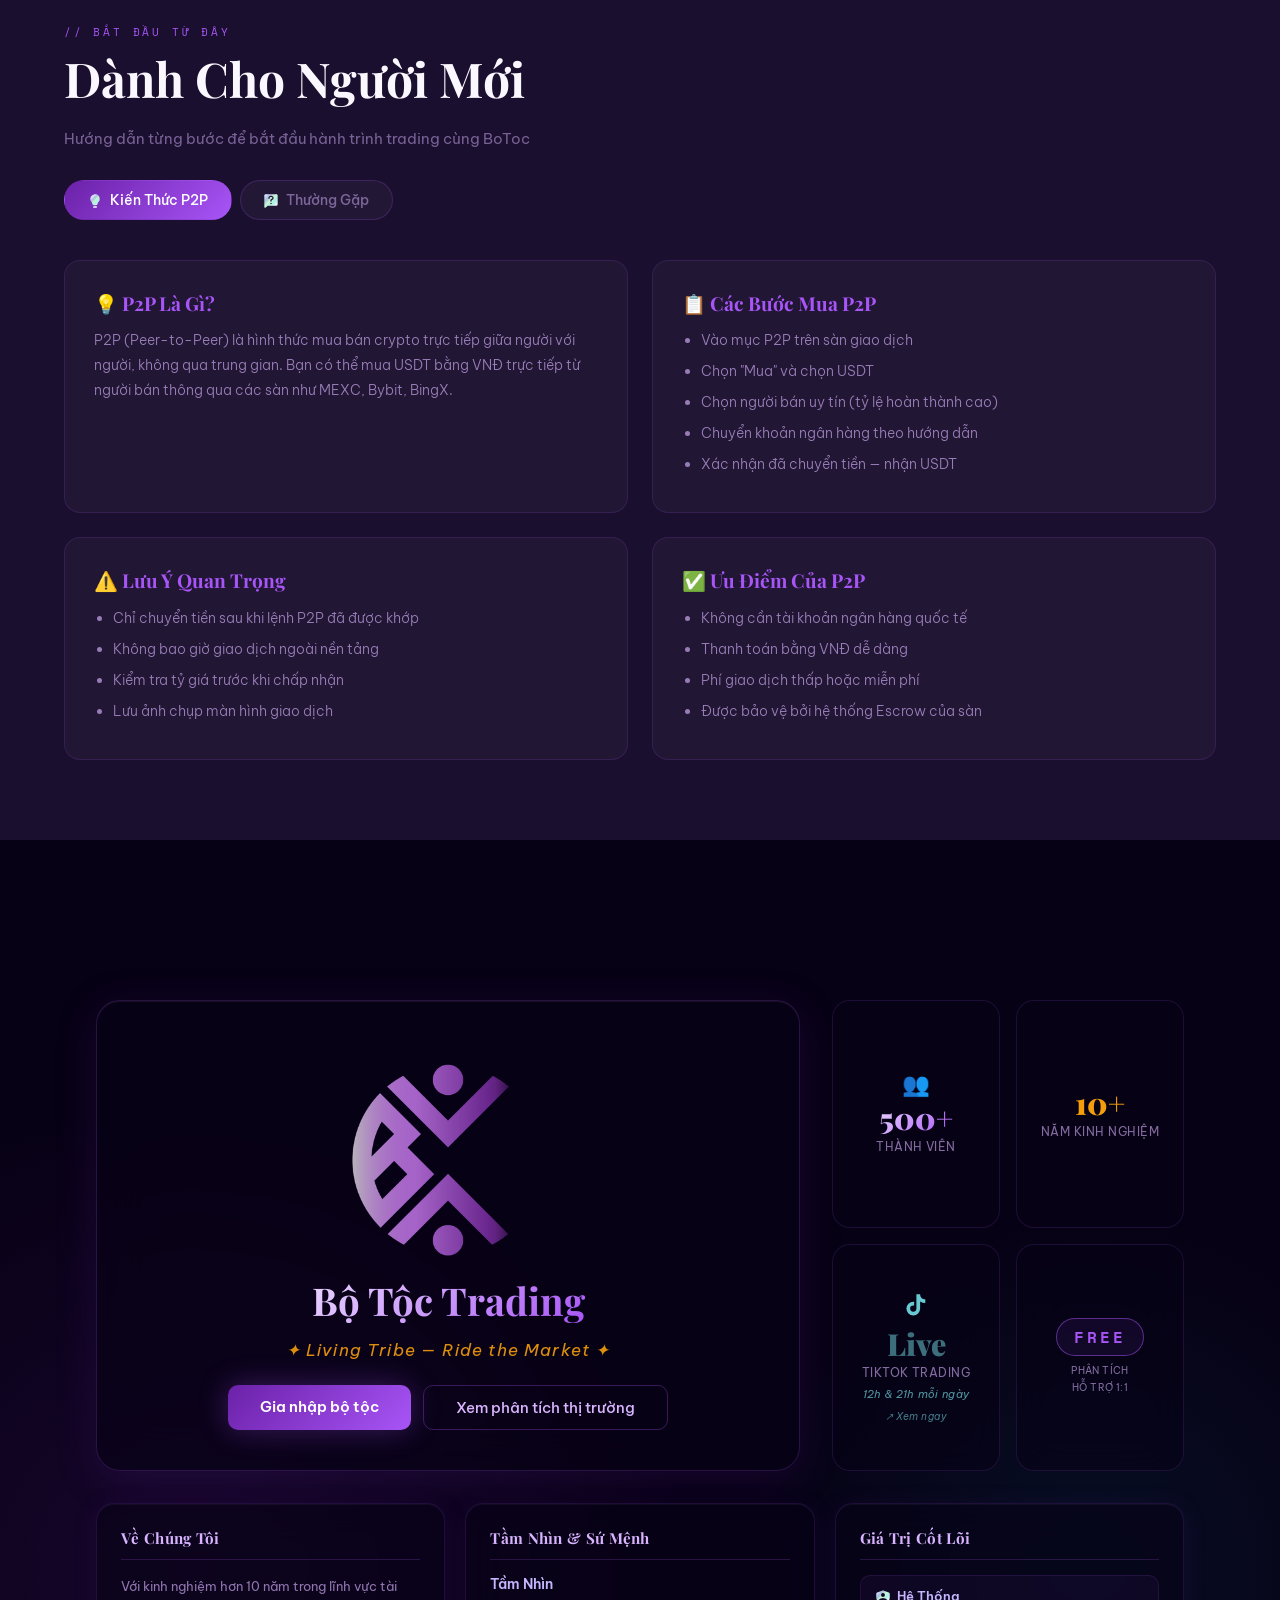
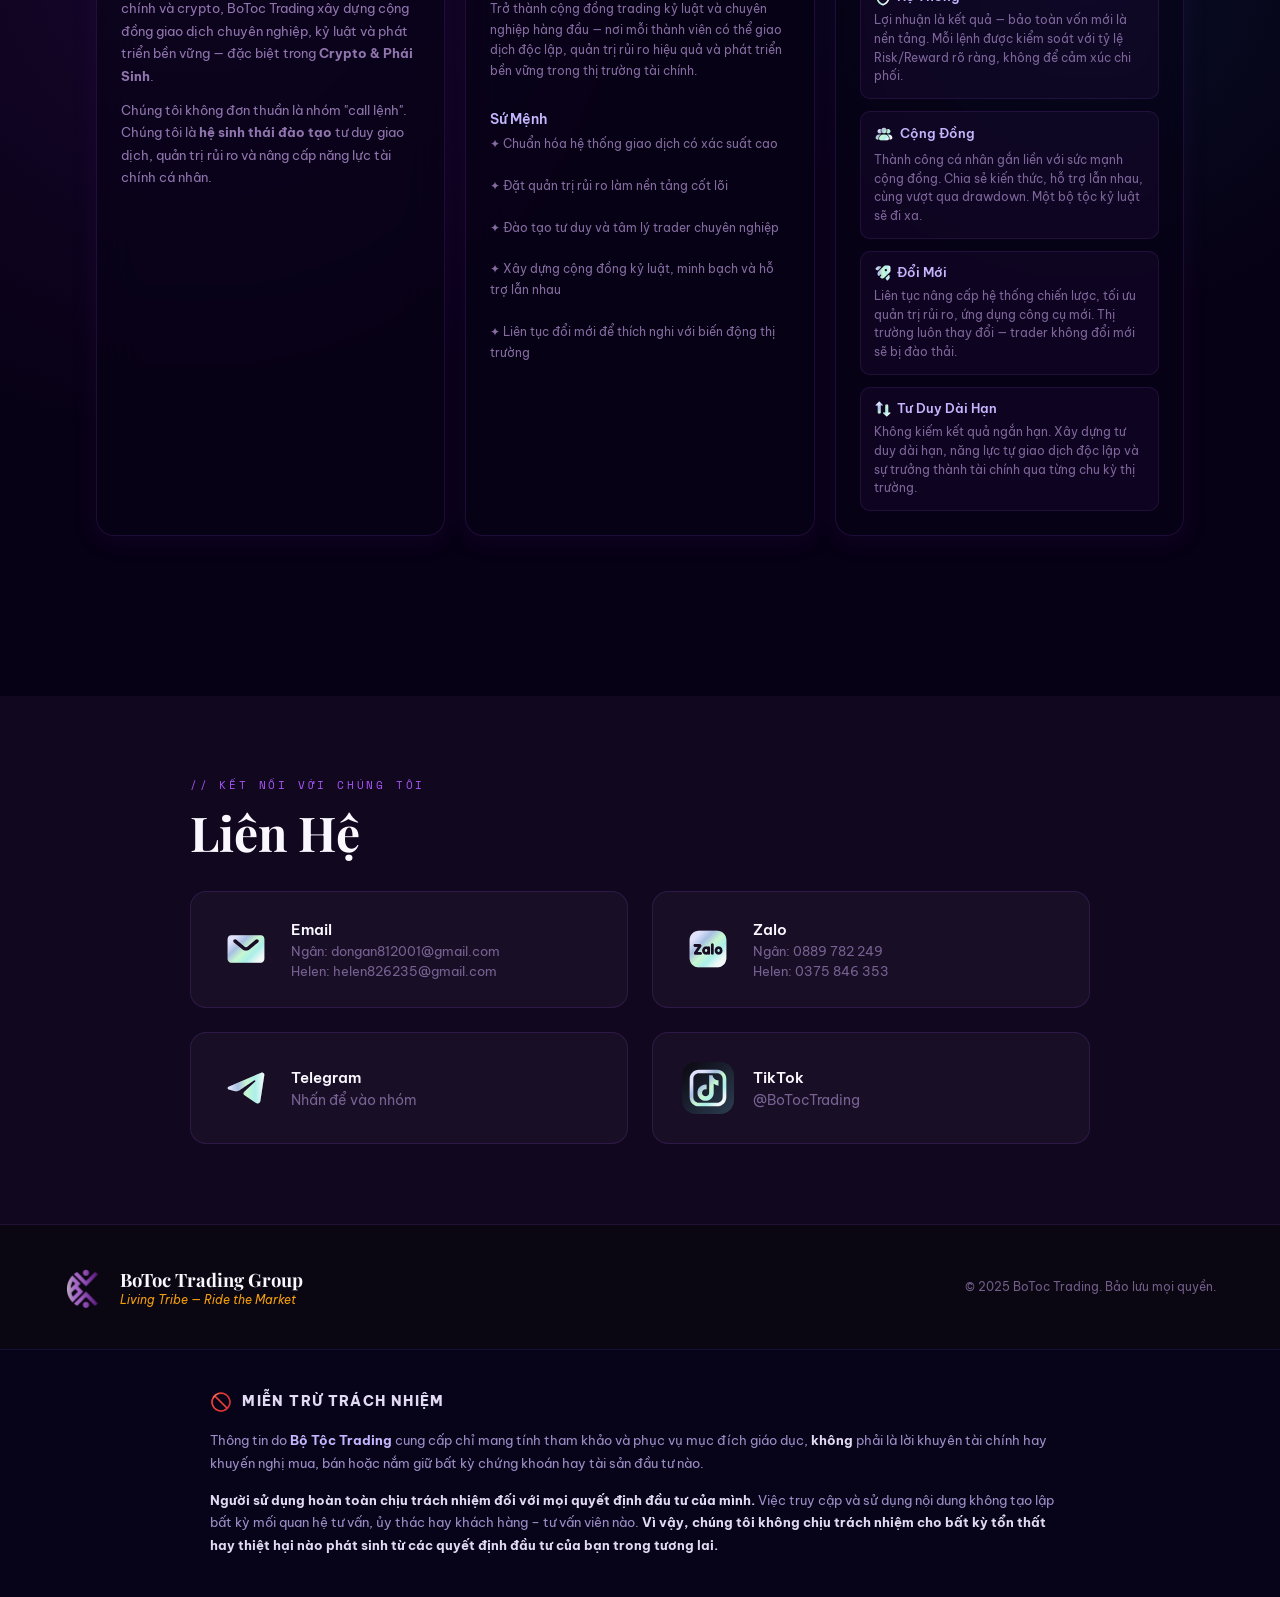
==== commit 4feca244: "Add files via upload" ====
--- a/index.html
+++ b/index.html
@@ -1448,6 +1448,7 @@
 .kt-card-excerpt{font-size:.8rem;color:rgba(196,181,253,.6);line-height:1.5;flex:1}
 .kt-card-meta{font-size:.72rem;color:rgba(196,181,253,.38);display:flex;justify-content:space-between;padding-top:.5rem;border-top:1px solid rgba(139,92,246,.1);margin-top:auto}
 .kt-pin-badge{display:inline-block;background:rgba(251,191,36,.15);color:#fbbf24;border-radius:3px;font-size:.65rem;padding:.1rem .35rem;margin-left:.3rem;font-weight:700}
+.kt-post-tag{display:inline-block;font-size:.68rem;padding:.15rem .55rem;border-radius:12px;background:rgba(139,92,246,.08);color:rgba(196,181,253,.65);margin:0 .3rem .3rem 0}
 .kt-modal-overlay{display:none;position:fixed;inset:0;background:rgba(0,0,0,.88);z-index:5000;overflow-y:auto;padding:2rem 1rem}
 .kt-modal-box{max-width:740px;margin:0 auto;background:#120c2a;border:1px solid rgba(139,92,246,.3);border-radius:20px;overflow:hidden;position:relative}
 .kt-modal-close{position:absolute;top:1rem;right:1rem;background:rgba(255,255,255,.07);border:none;color:#c4b5d9;width:34px;height:34px;border-radius:50%;font-size:1.1rem;cursor:pointer;display:flex;align-items:center;justify-content:center;z-index:10;transition:background .15s}
@@ -1528,6 +1529,10 @@
         <div>
           <label class="kt-form-label">Tóm tắt ngắn <span style="color:#f87171">*</span></label>
           <textarea id="kt-w-excerpt" class="kt-form-input kt-form-textarea" style="min-height:70px" placeholder="1–2 câu mô tả nội dung bài viết..."></textarea>
+        </div>
+        <div>
+          <label class="kt-form-label">Tags <span style="color:rgba(196,181,253,.4)">(tuỳ chọn — cách nhau bằng dấu phẩy)</span></label>
+          <input id="kt-w-tags" class="kt-form-input" type="text" placeholder="vd: bitcoin, futures, defi">
         </div>
         <div>
           <label class="kt-form-label">Nội dung <span style="color:#f87171">*</span></label>
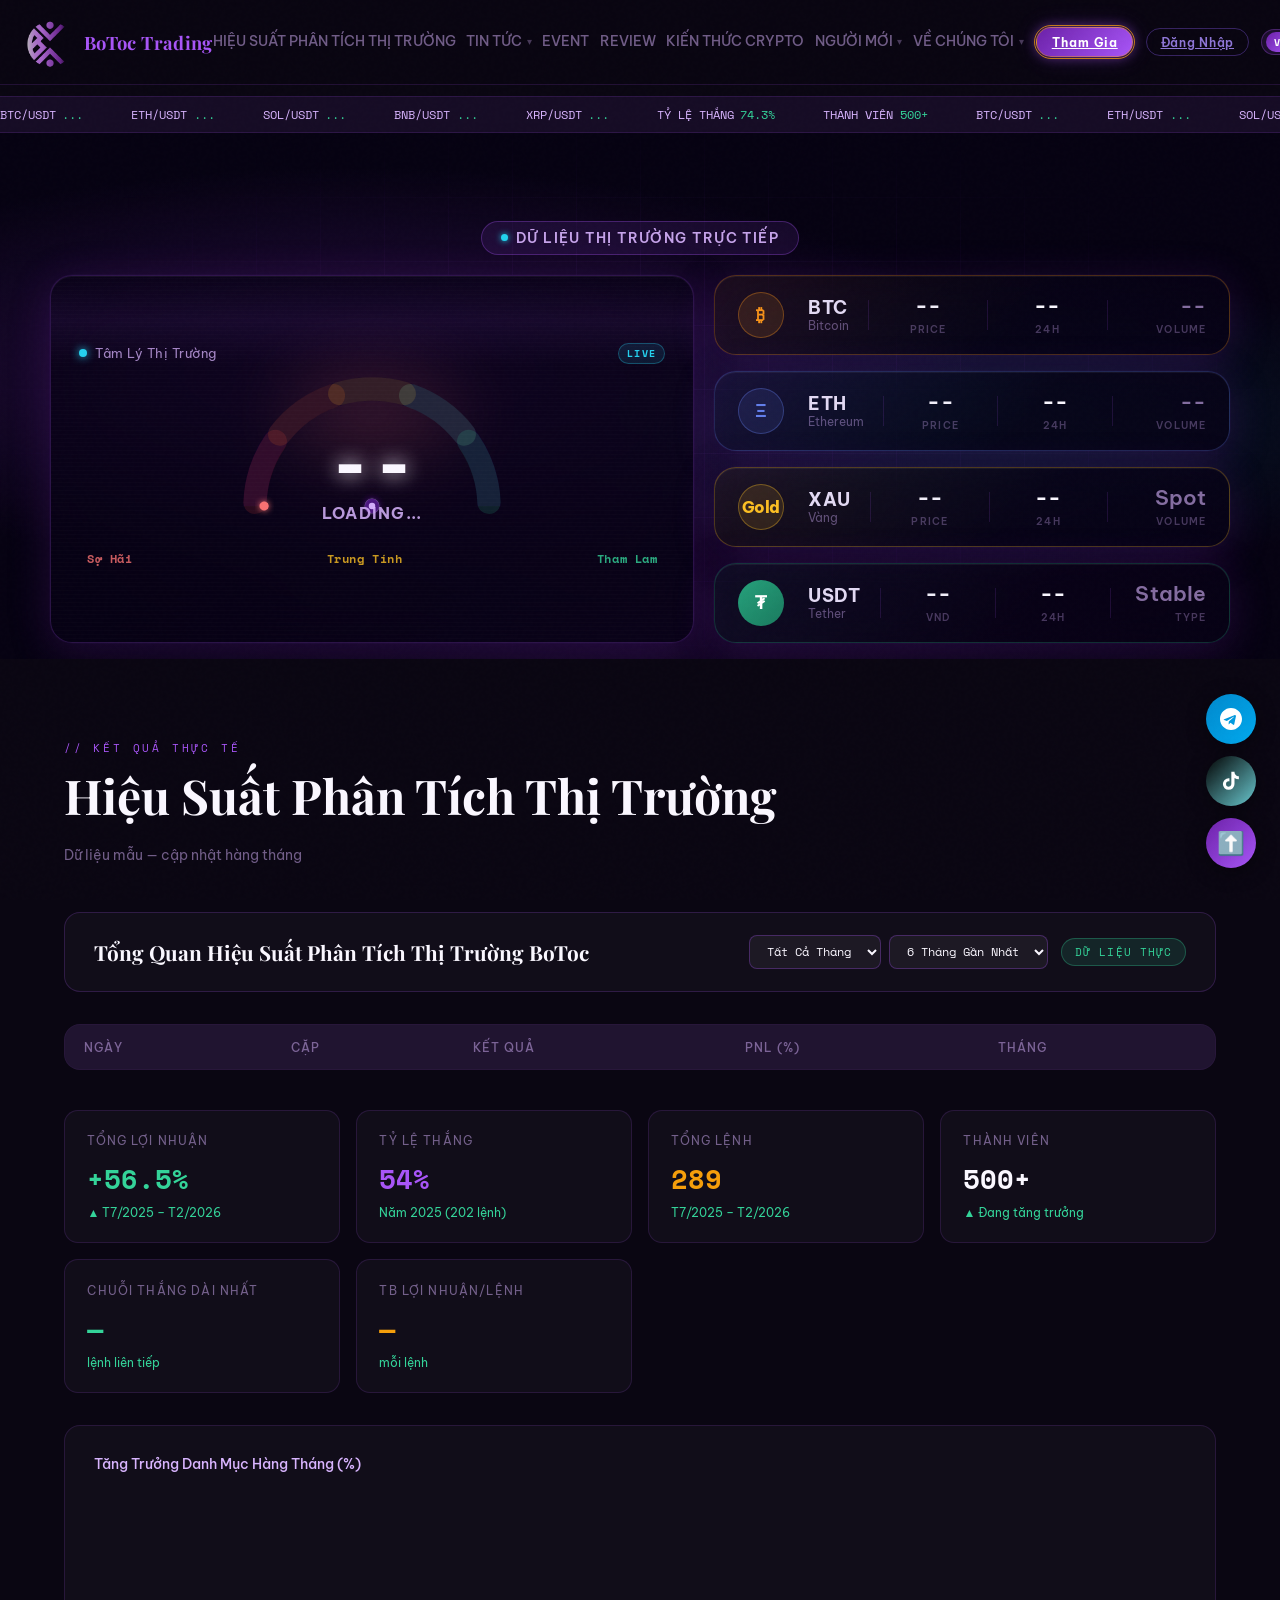
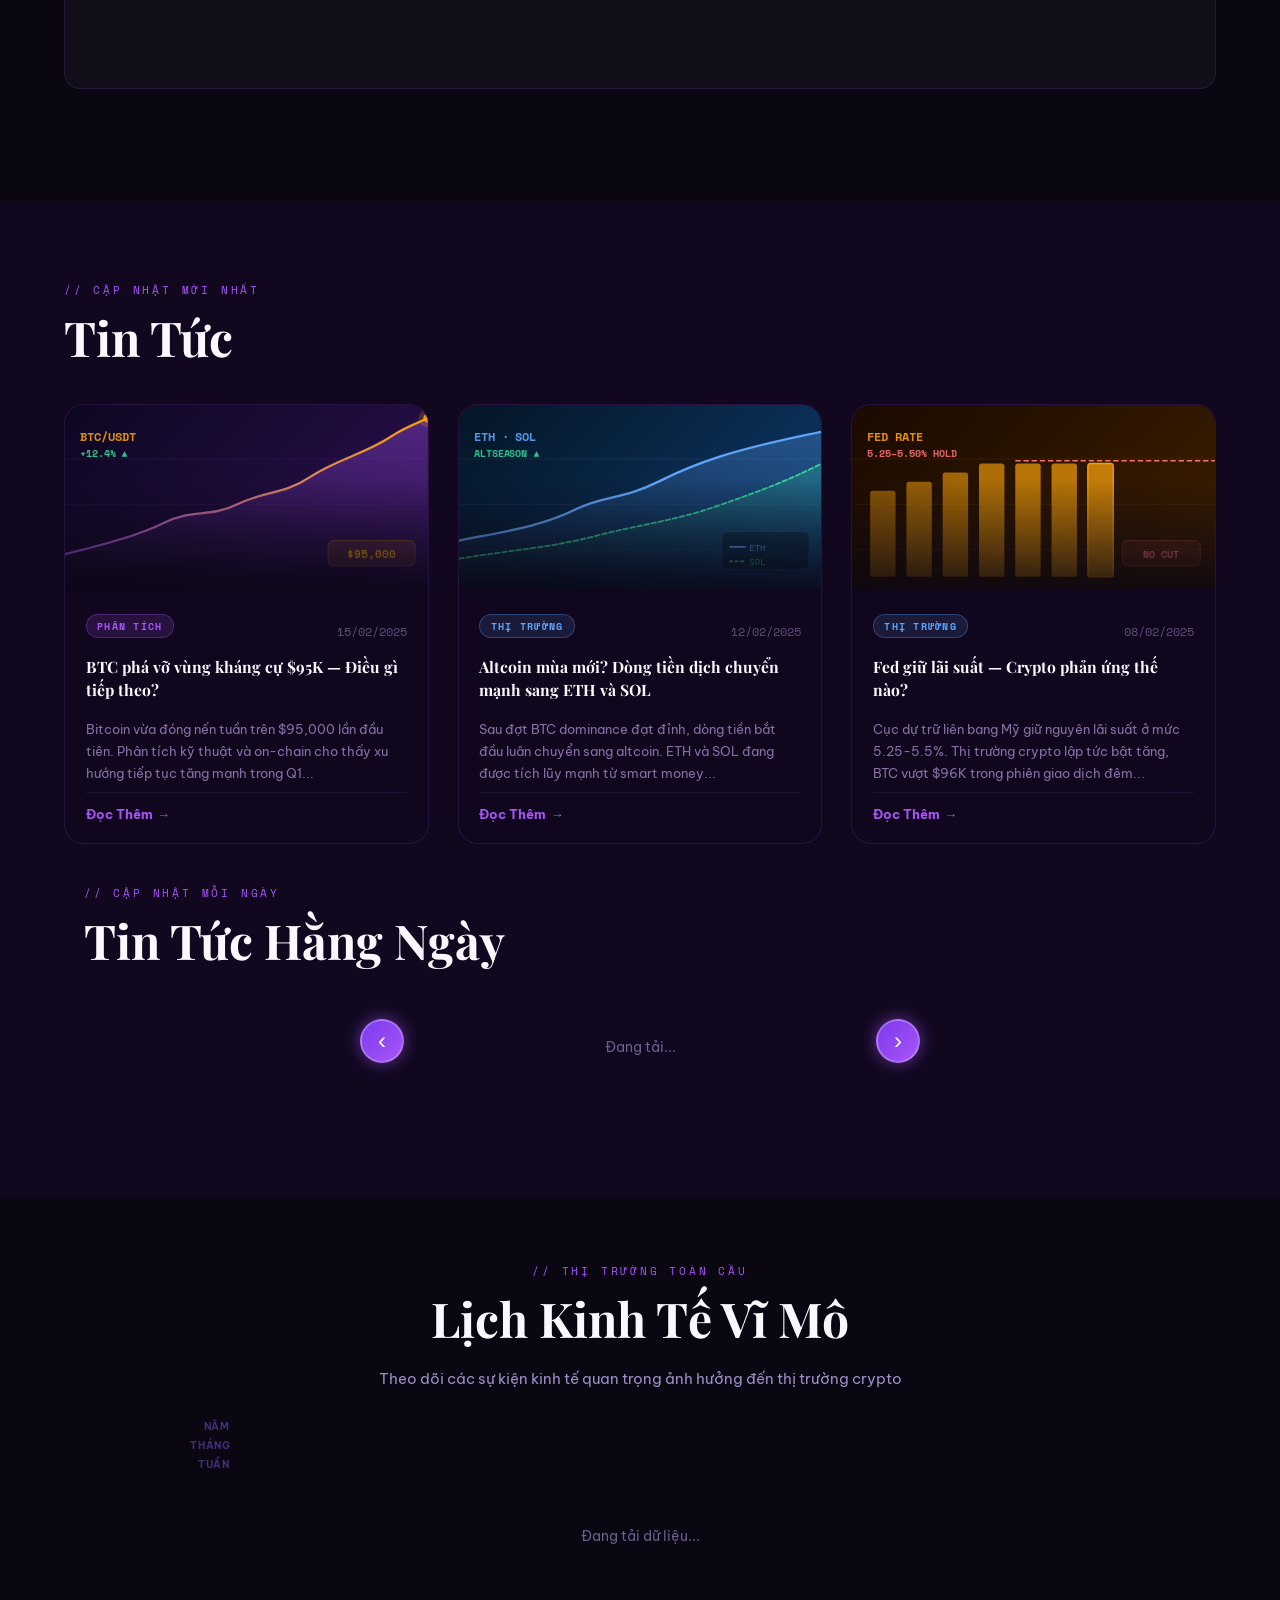
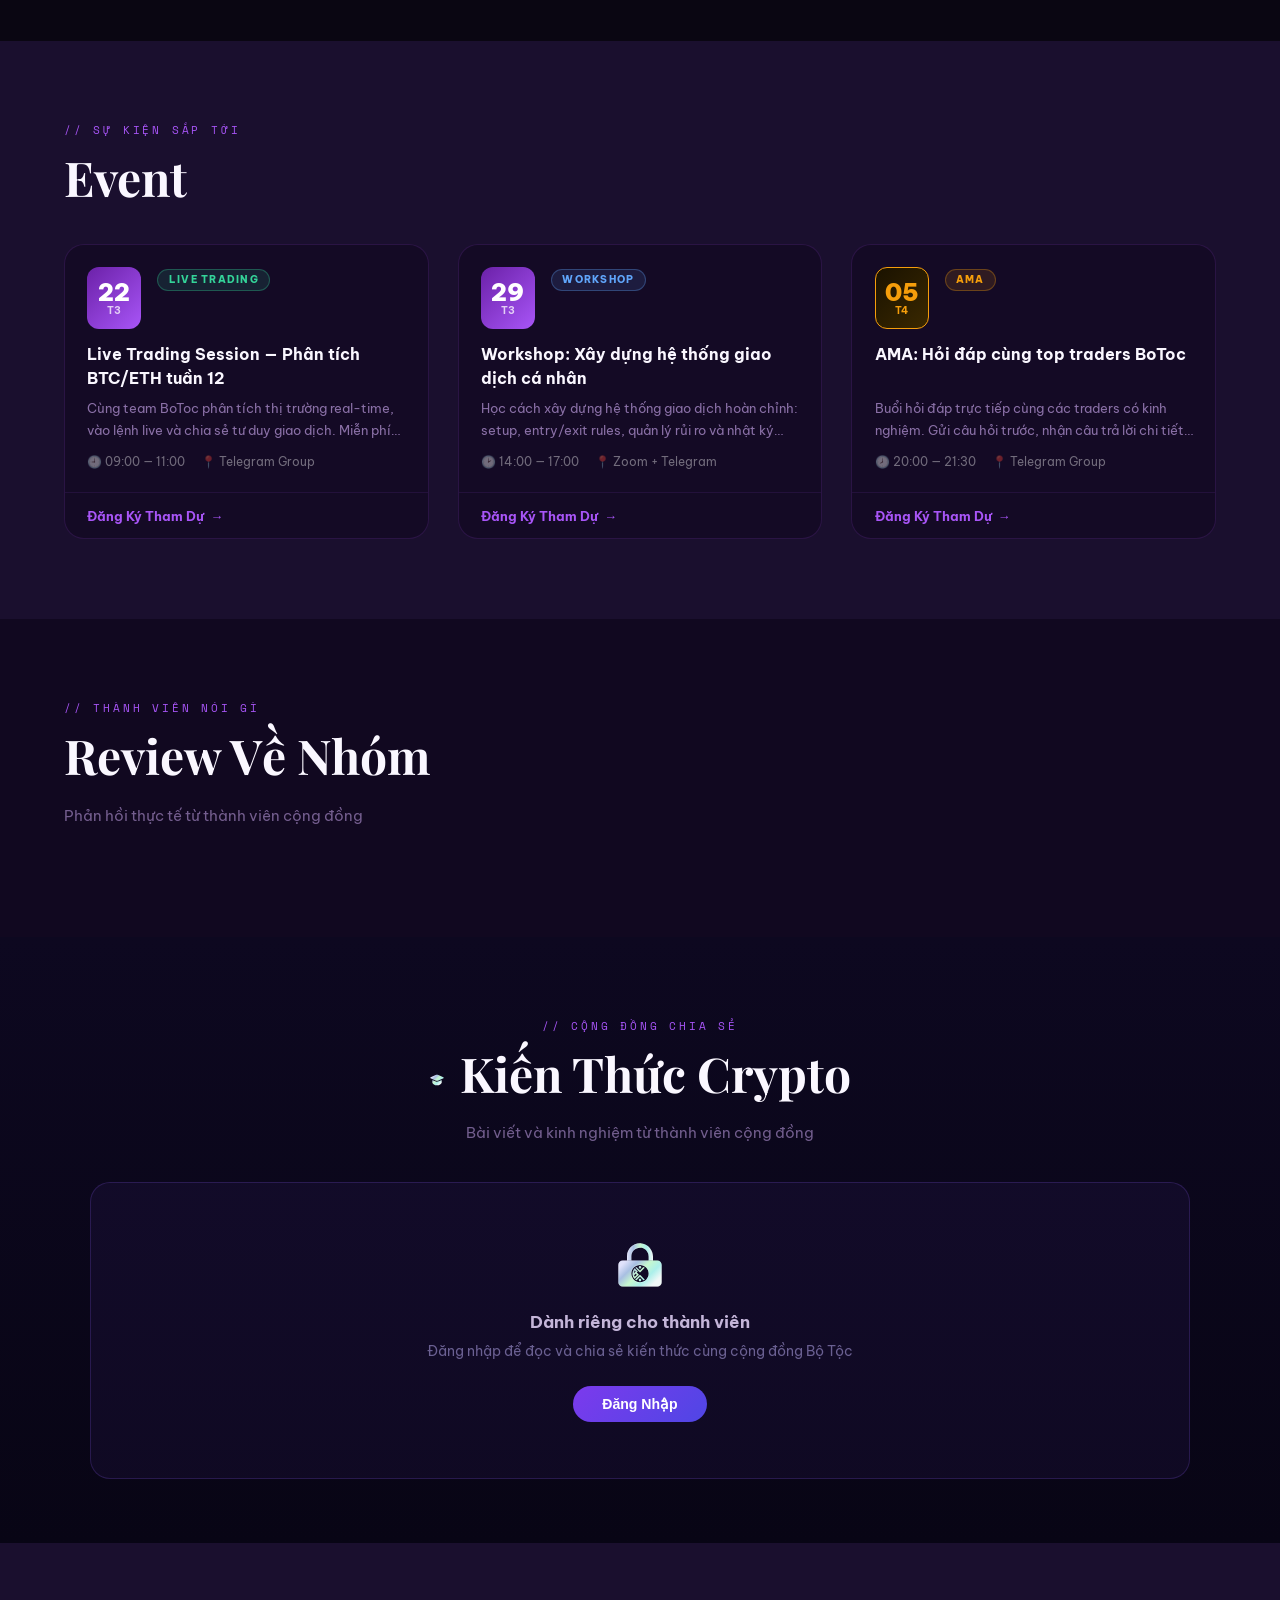
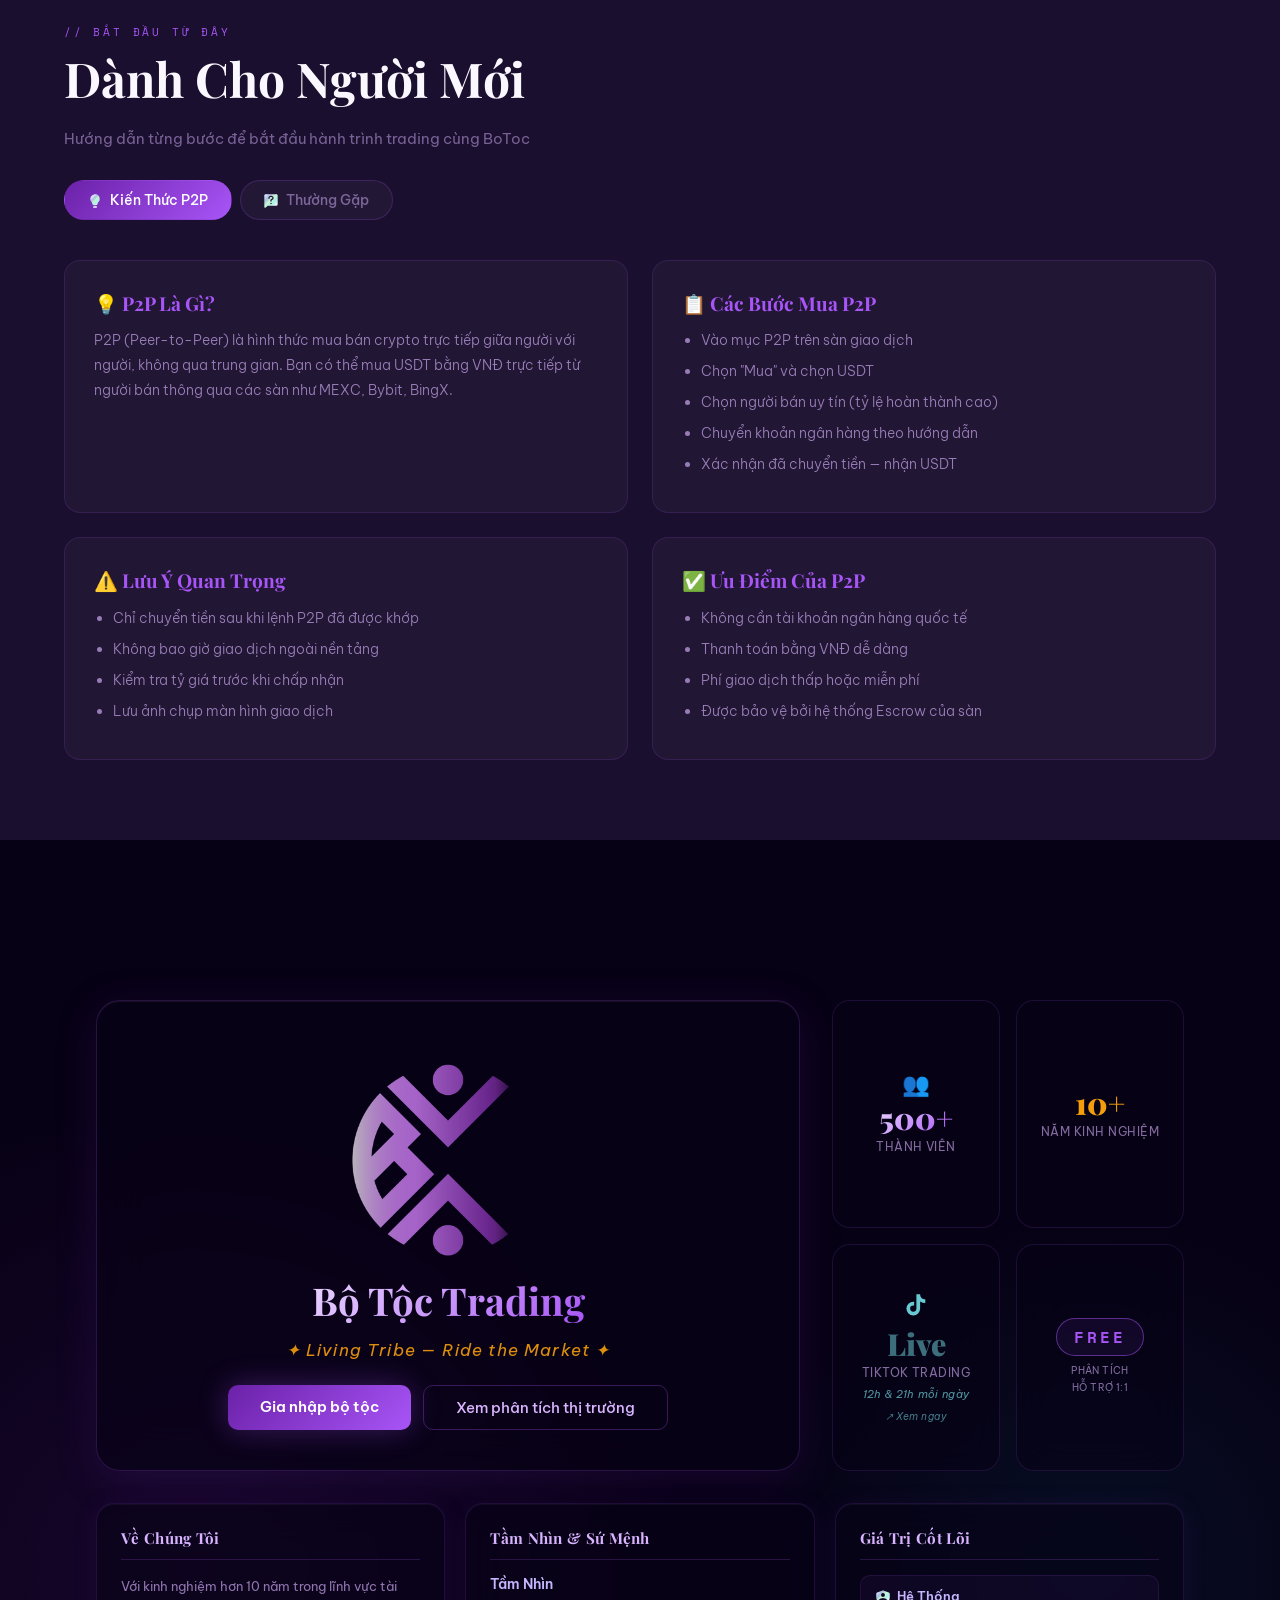
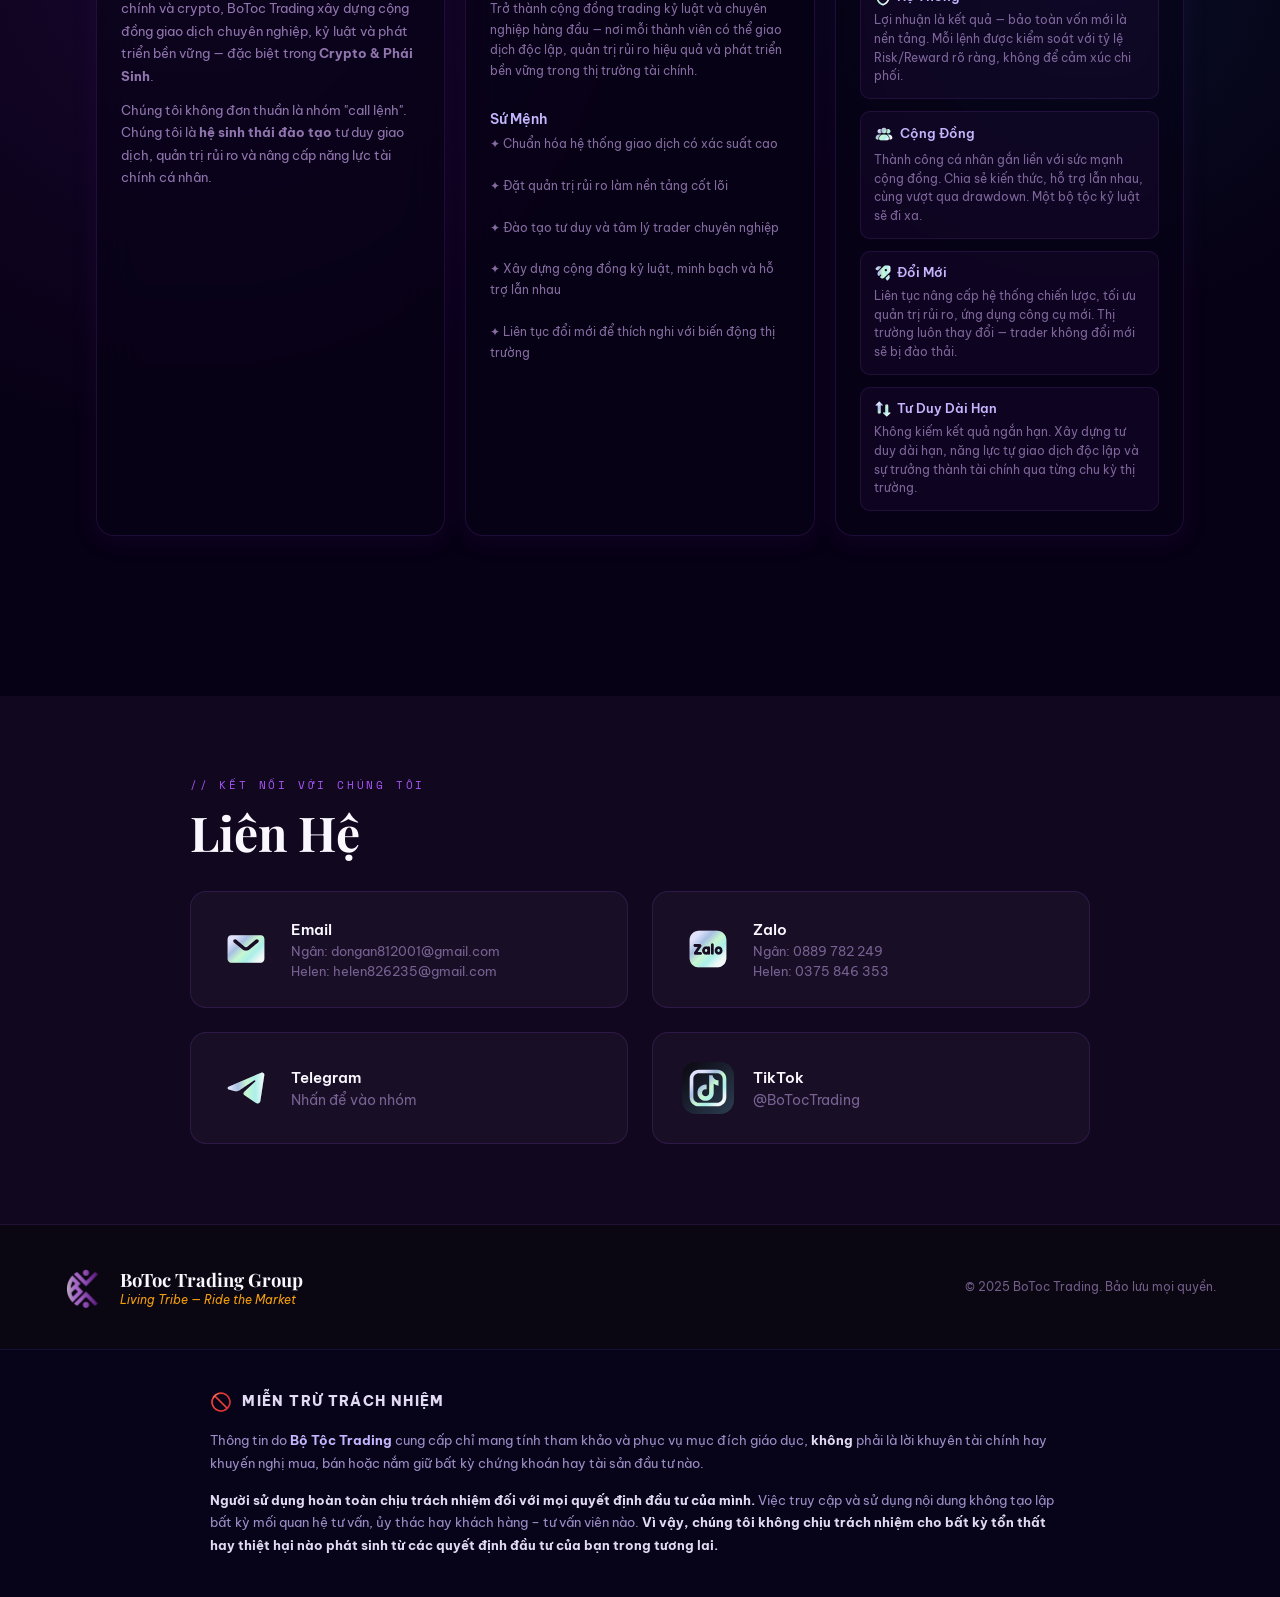
==== commit 1334f15c: "Add files via upload" ====
--- a/index.html
+++ b/index.html
@@ -1537,6 +1537,12 @@
         <div>
           <label class="kt-form-label">Nội dung <span style="color:#f87171">*</span></label>
           <textarea id="kt-w-content" class="kt-form-input kt-form-textarea" style="min-height:170px" placeholder="Viết nội dung bài viết tại đây..."></textarea>
+          <div style="display:flex;align-items:center;gap:.6rem;margin-top:.5rem">
+            <button type="button" onclick="document.getElementById('kt-w-content-img-file').click()"
+              style="background:rgba(139,92,246,.1);border:1px solid rgba(139,92,246,.3);color:#c4b5d9;padding:.35rem .8rem;border-radius:20px;font-size:.78rem;cursor:pointer;font-family:inherit">🖼️ Chèn ảnh vào nội dung</button>
+            <span id="kt-w-content-img-status" style="font-size:.76rem;color:rgba(196,181,253,.5)"></span>
+          </div>
+          <input type="file" id="kt-w-content-img-file" accept="image/*" style="display:none" onchange="ktInsertContentImage(this)">
         </div>
         <div>
           <label class="kt-form-label">Ảnh bìa <span style="color:rgba(196,181,253,.4)">(tuỳ chọn)</span></label>
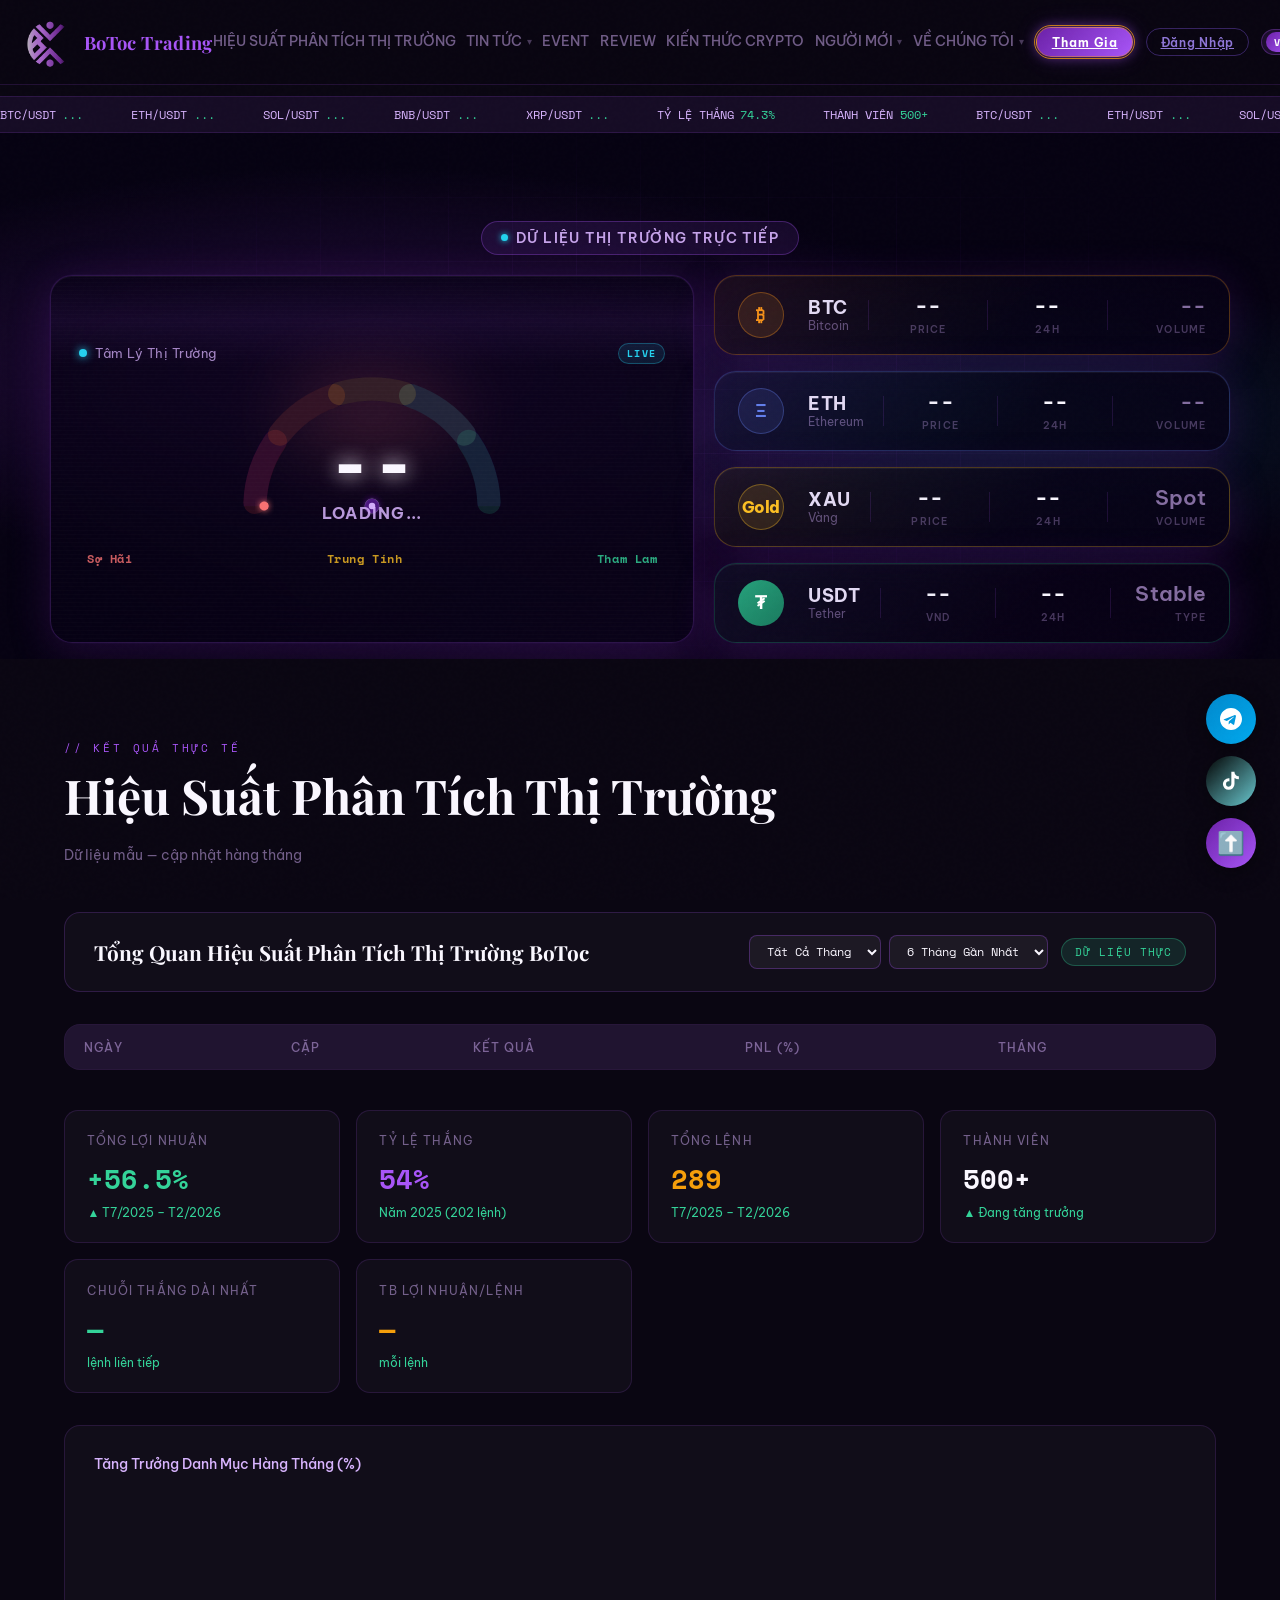
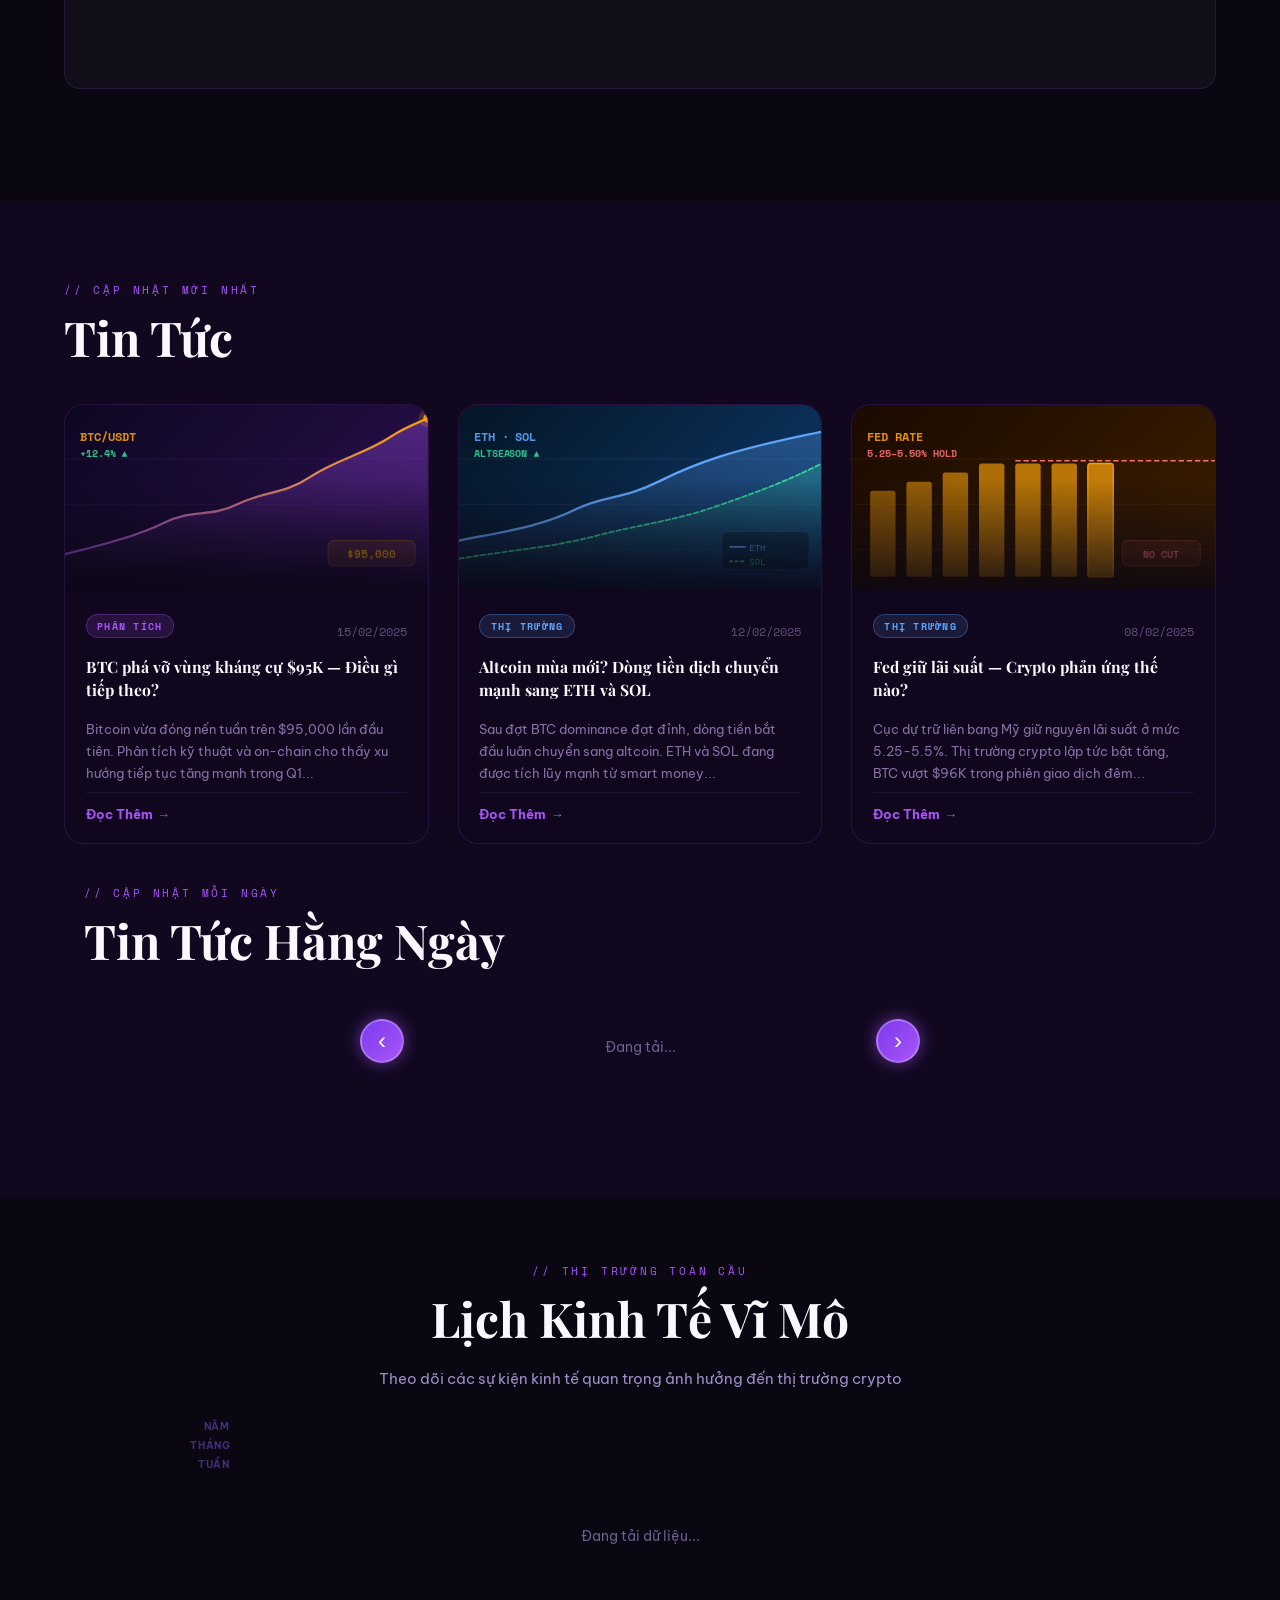
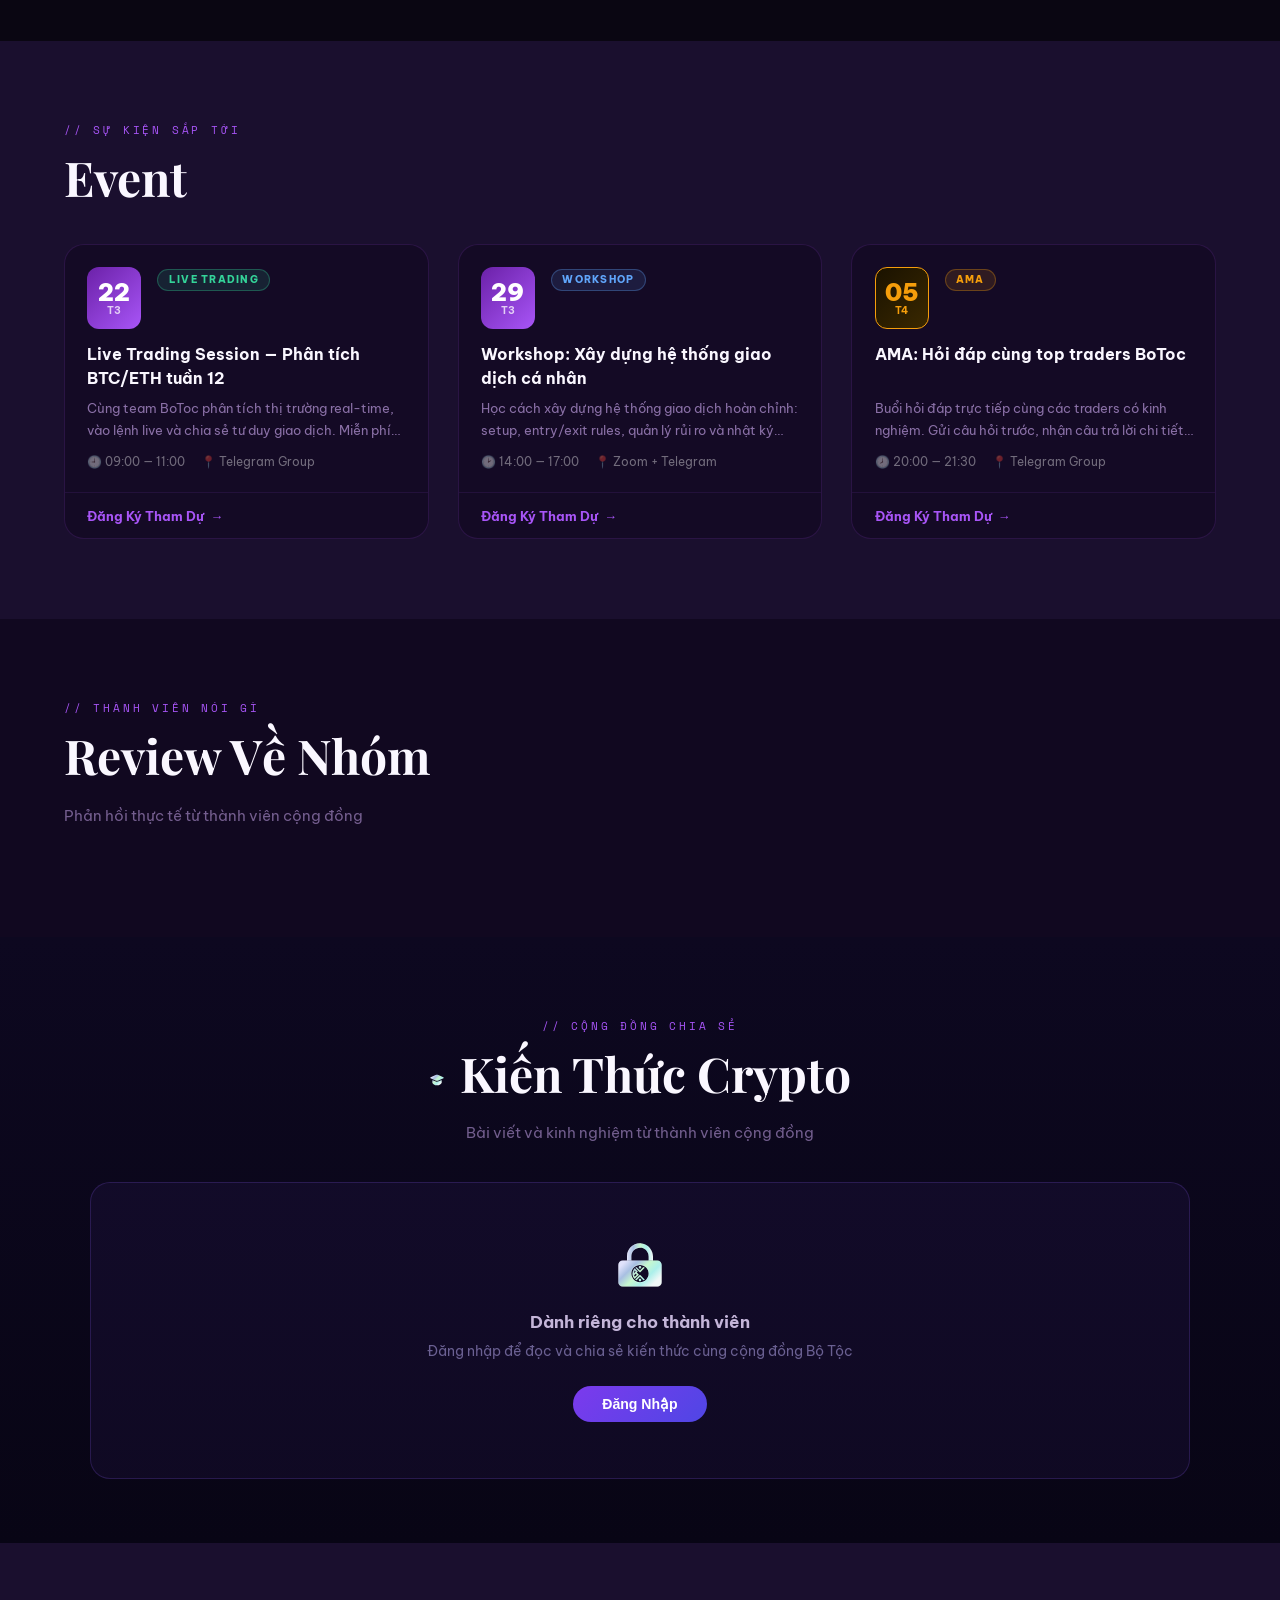
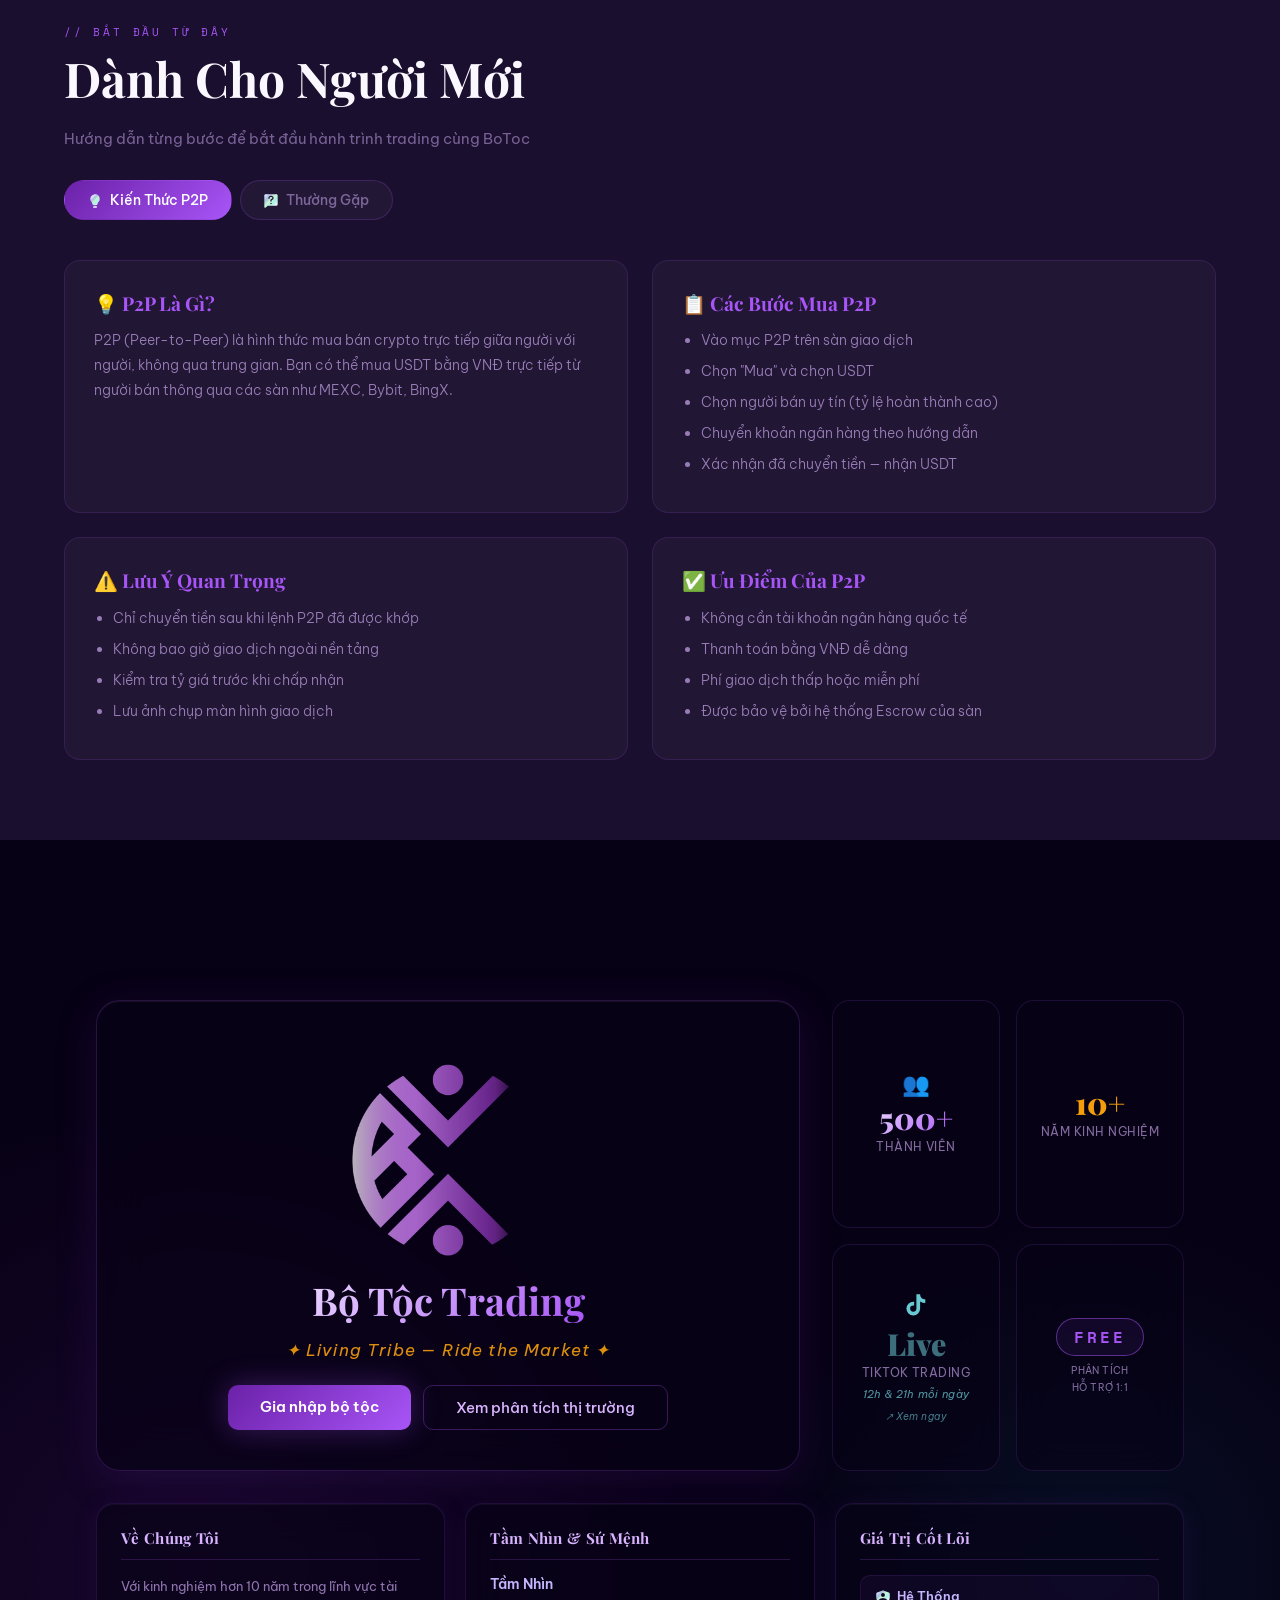
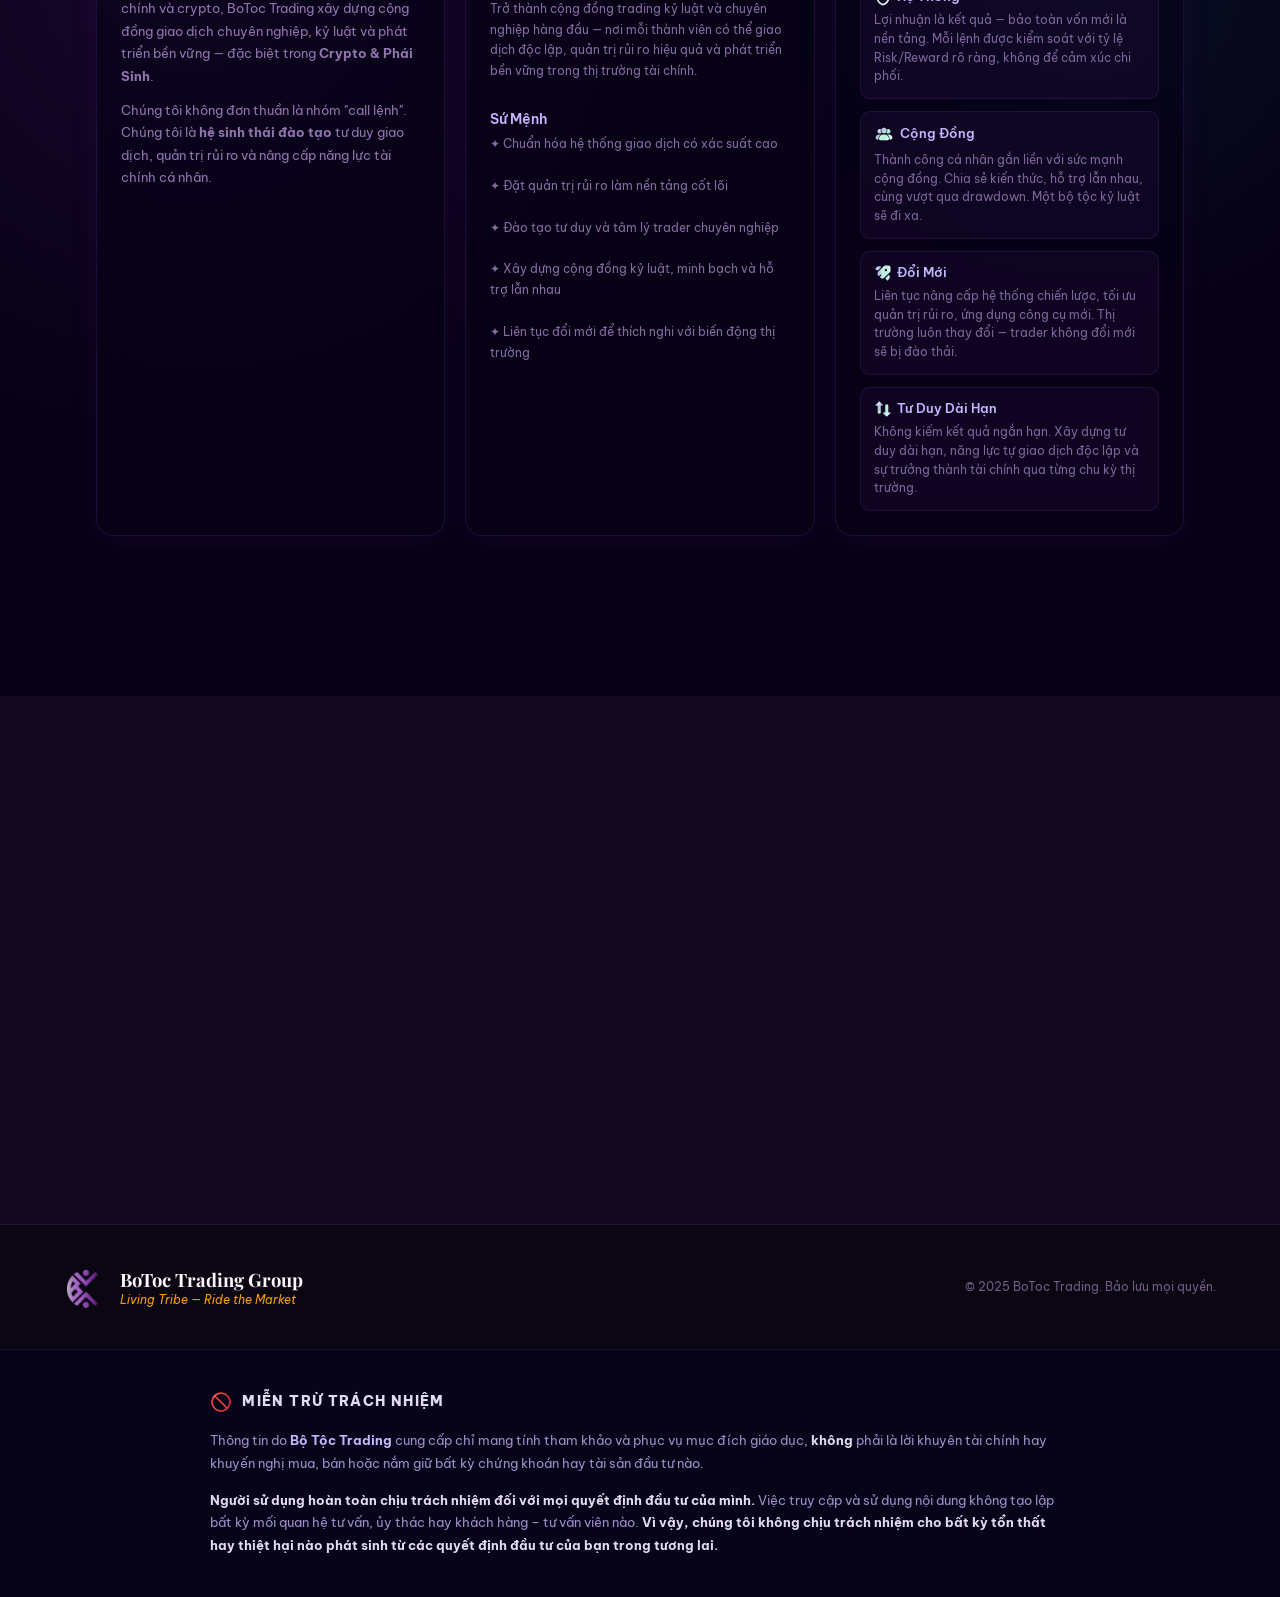
==== commit 5d11e538: "Add files via upload" ====
--- a/index.html
+++ b/index.html
@@ -1449,6 +1449,8 @@
 .kt-card-meta{font-size:.72rem;color:rgba(196,181,253,.38);display:flex;justify-content:space-between;padding-top:.5rem;border-top:1px solid rgba(139,92,246,.1);margin-top:auto}
 .kt-pin-badge{display:inline-block;background:rgba(251,191,36,.15);color:#fbbf24;border-radius:3px;font-size:.65rem;padding:.1rem .35rem;margin-left:.3rem;font-weight:700}
 .kt-post-tag{display:inline-block;font-size:.68rem;padding:.15rem .55rem;border-radius:12px;background:rgba(139,92,246,.08);color:rgba(196,181,253,.65);margin:0 .3rem .3rem 0}
+/* Crypto Knowledge is publicly readable now, so its share button shouldn't be members-only like News/Daily's is. */
+.kt-card .card-share-wrap{display:inline-block !important}
 .kt-modal-overlay{display:none;position:fixed;inset:0;background:rgba(0,0,0,.88);z-index:5000;overflow-y:auto;padding:2rem 1rem}
 .kt-modal-box{max-width:740px;margin:0 auto;background:#120c2a;border:1px solid rgba(139,92,246,.3);border-radius:20px;overflow:hidden;position:relative}
 .kt-modal-close{position:absolute;top:1rem;right:1rem;background:rgba(255,255,255,.07);border:none;color:#c4b5d9;width:34px;height:34px;border-radius:50%;font-size:1.1rem;cursor:pointer;display:flex;align-items:center;justify-content:center;z-index:10;transition:background .15s}
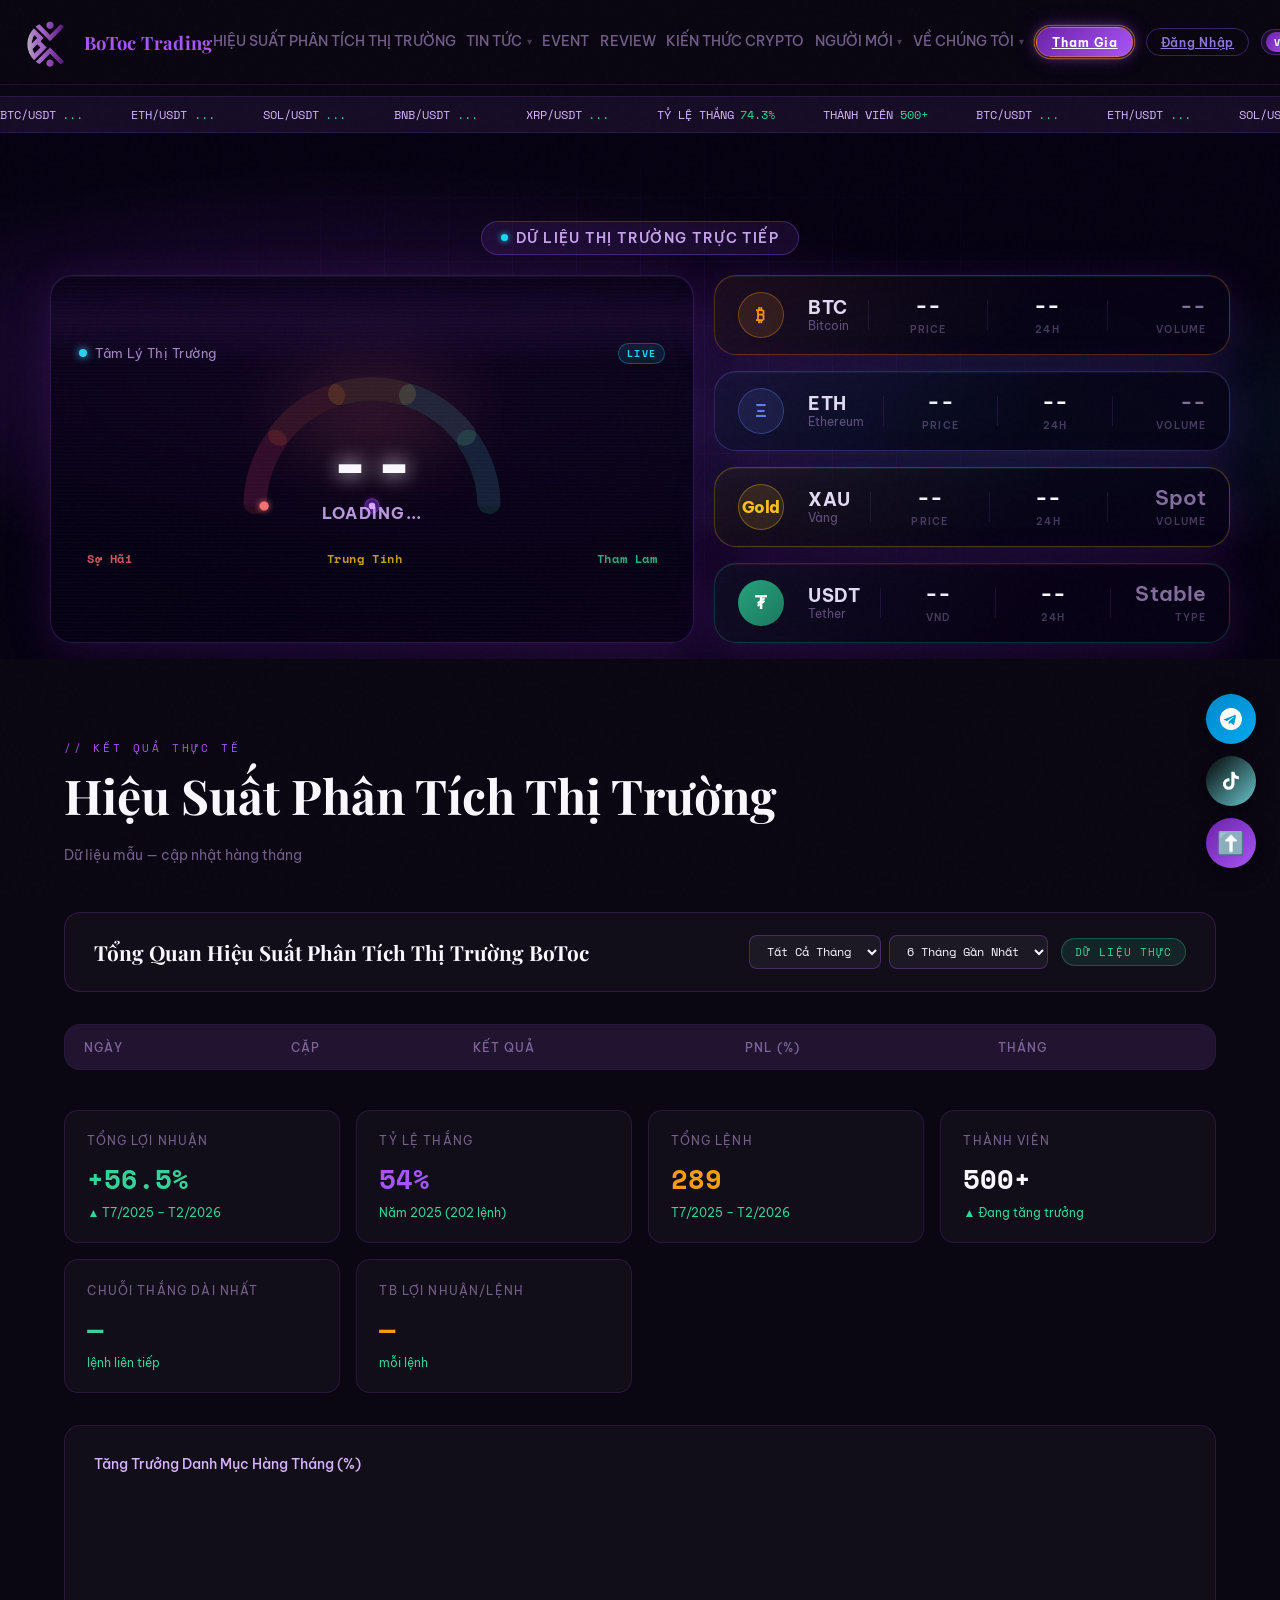
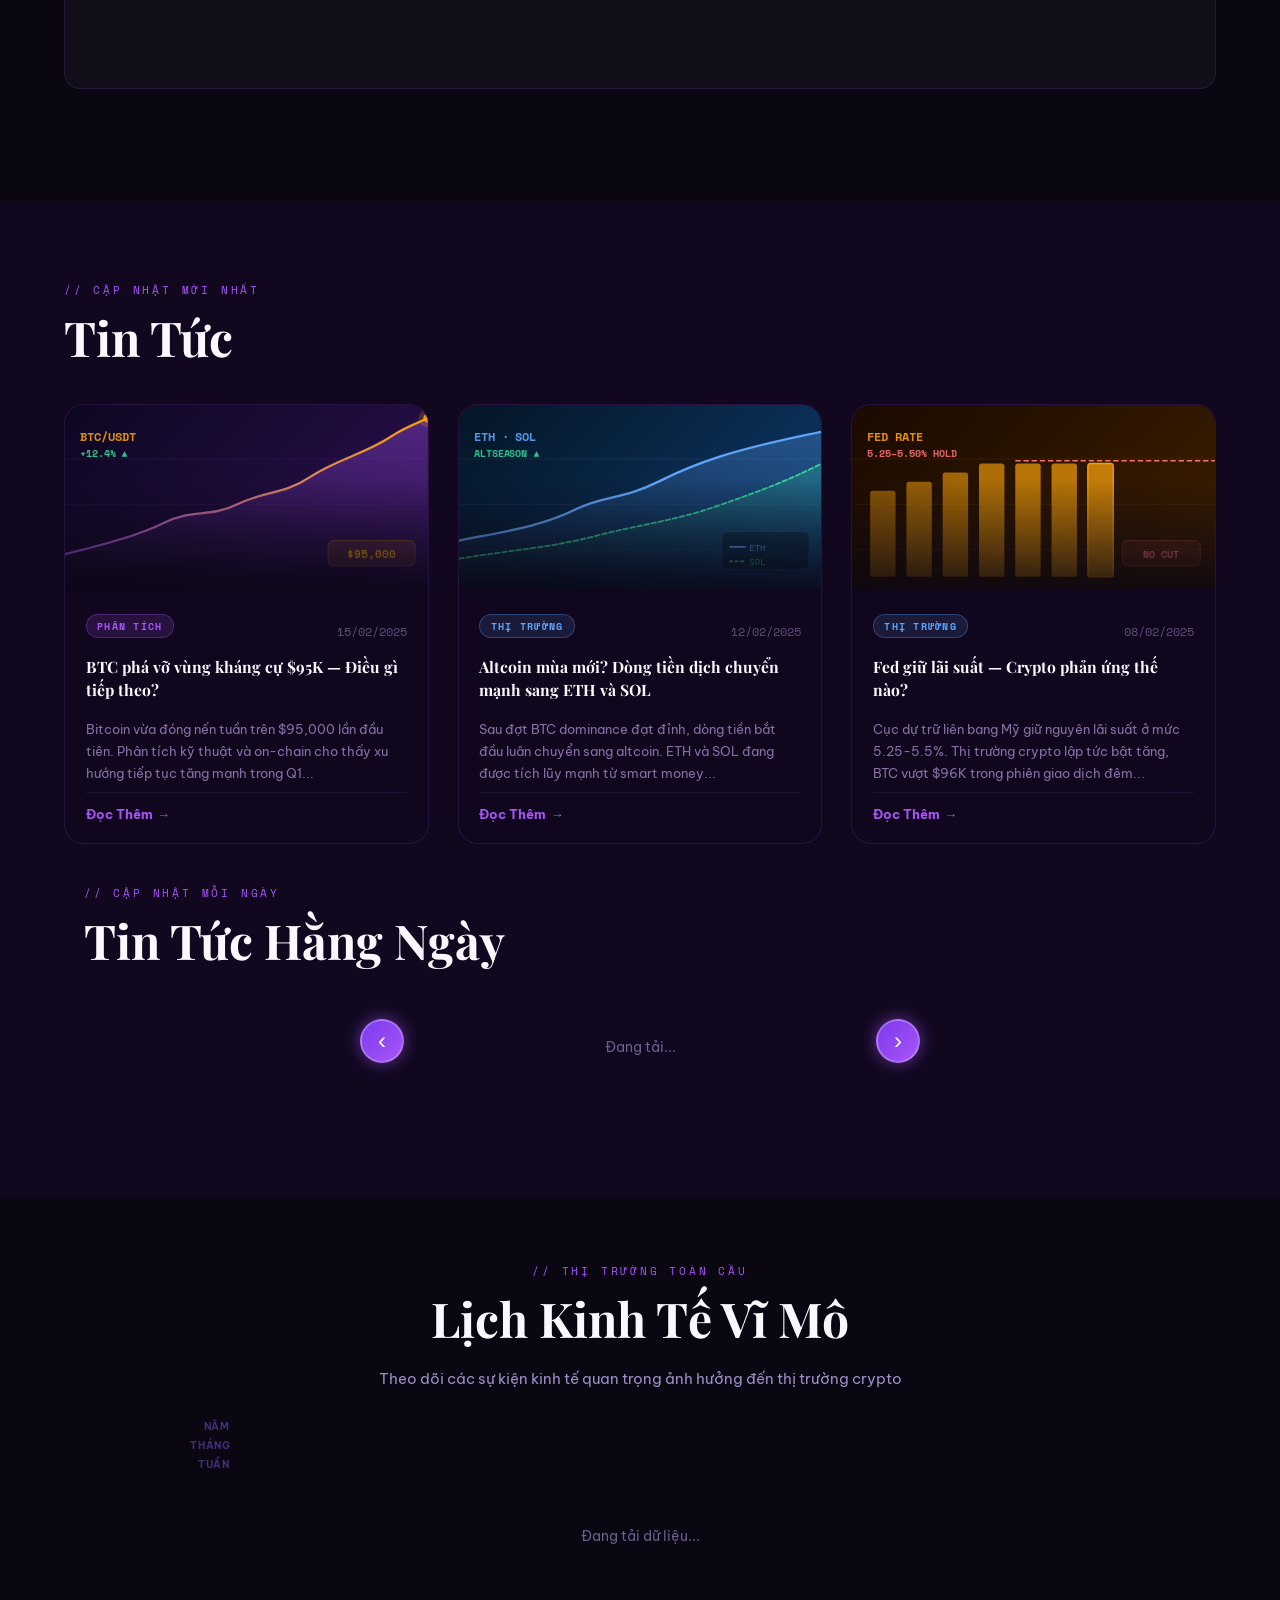
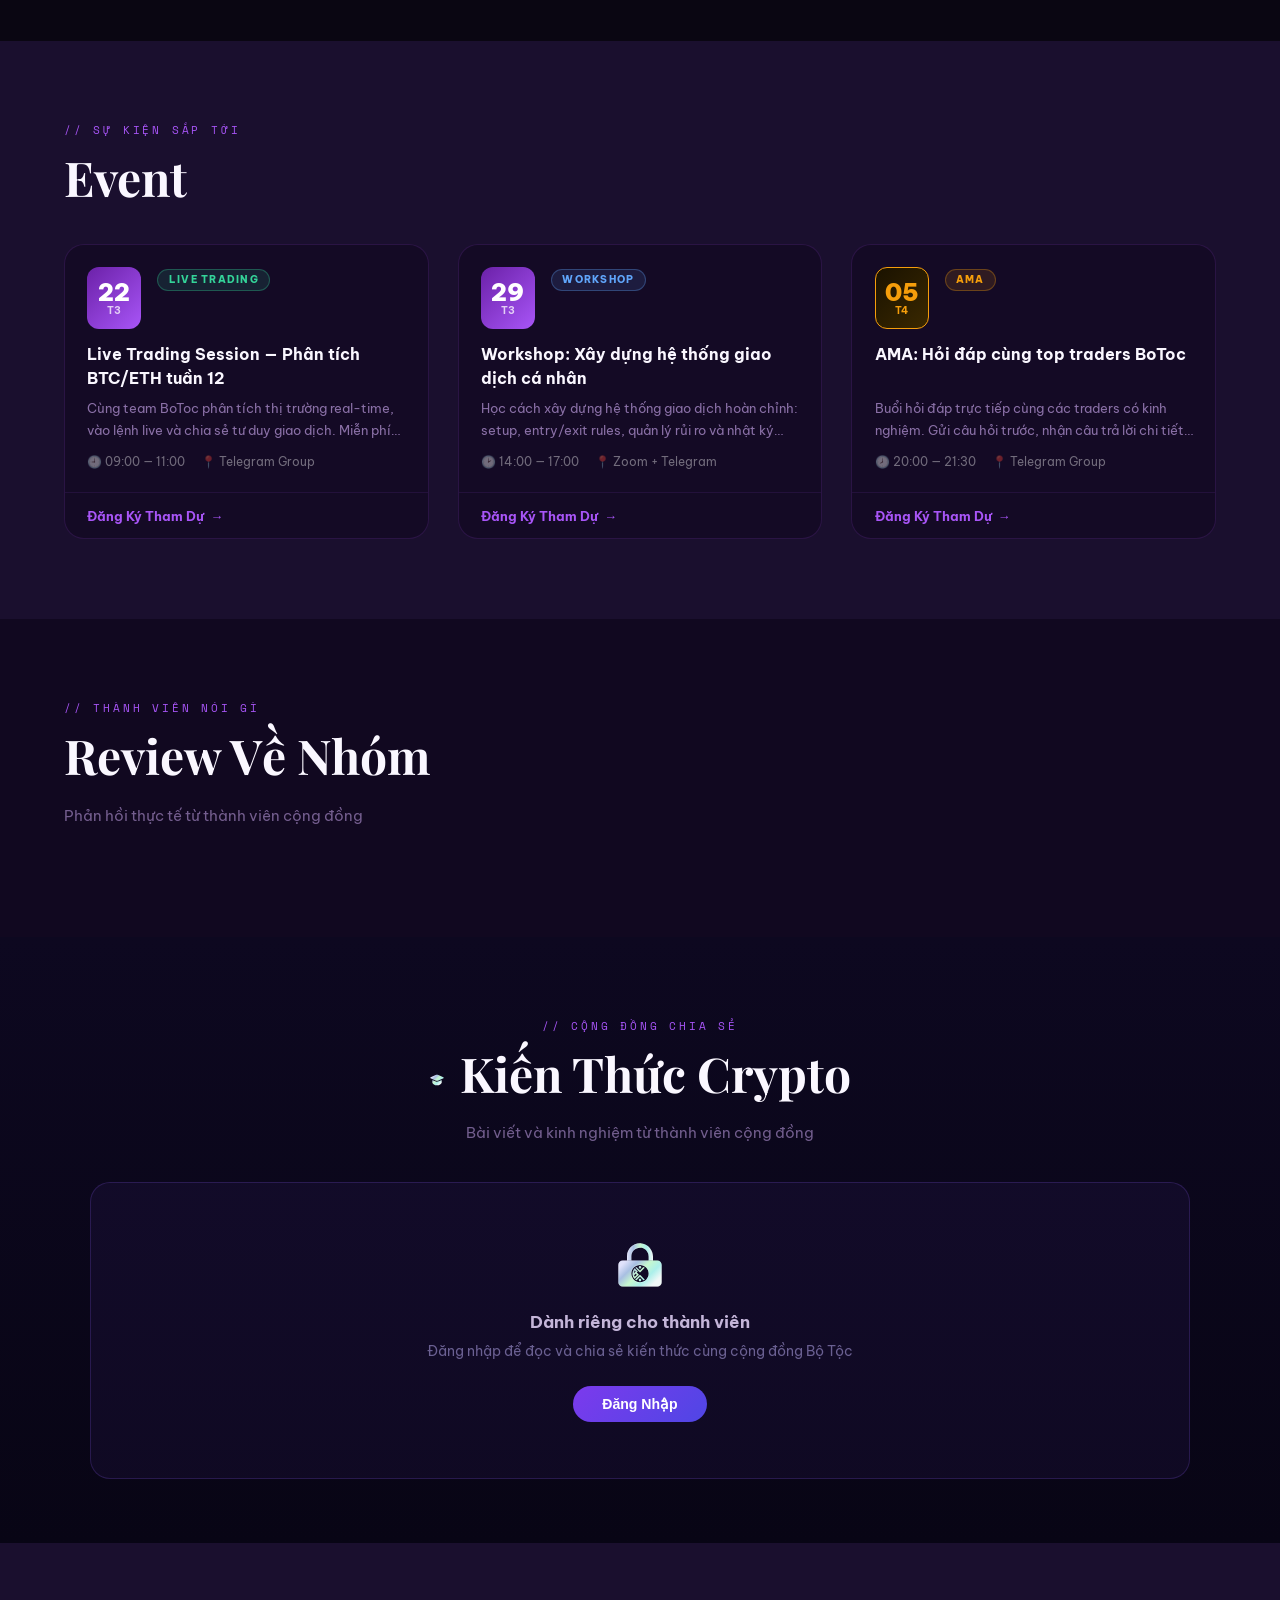
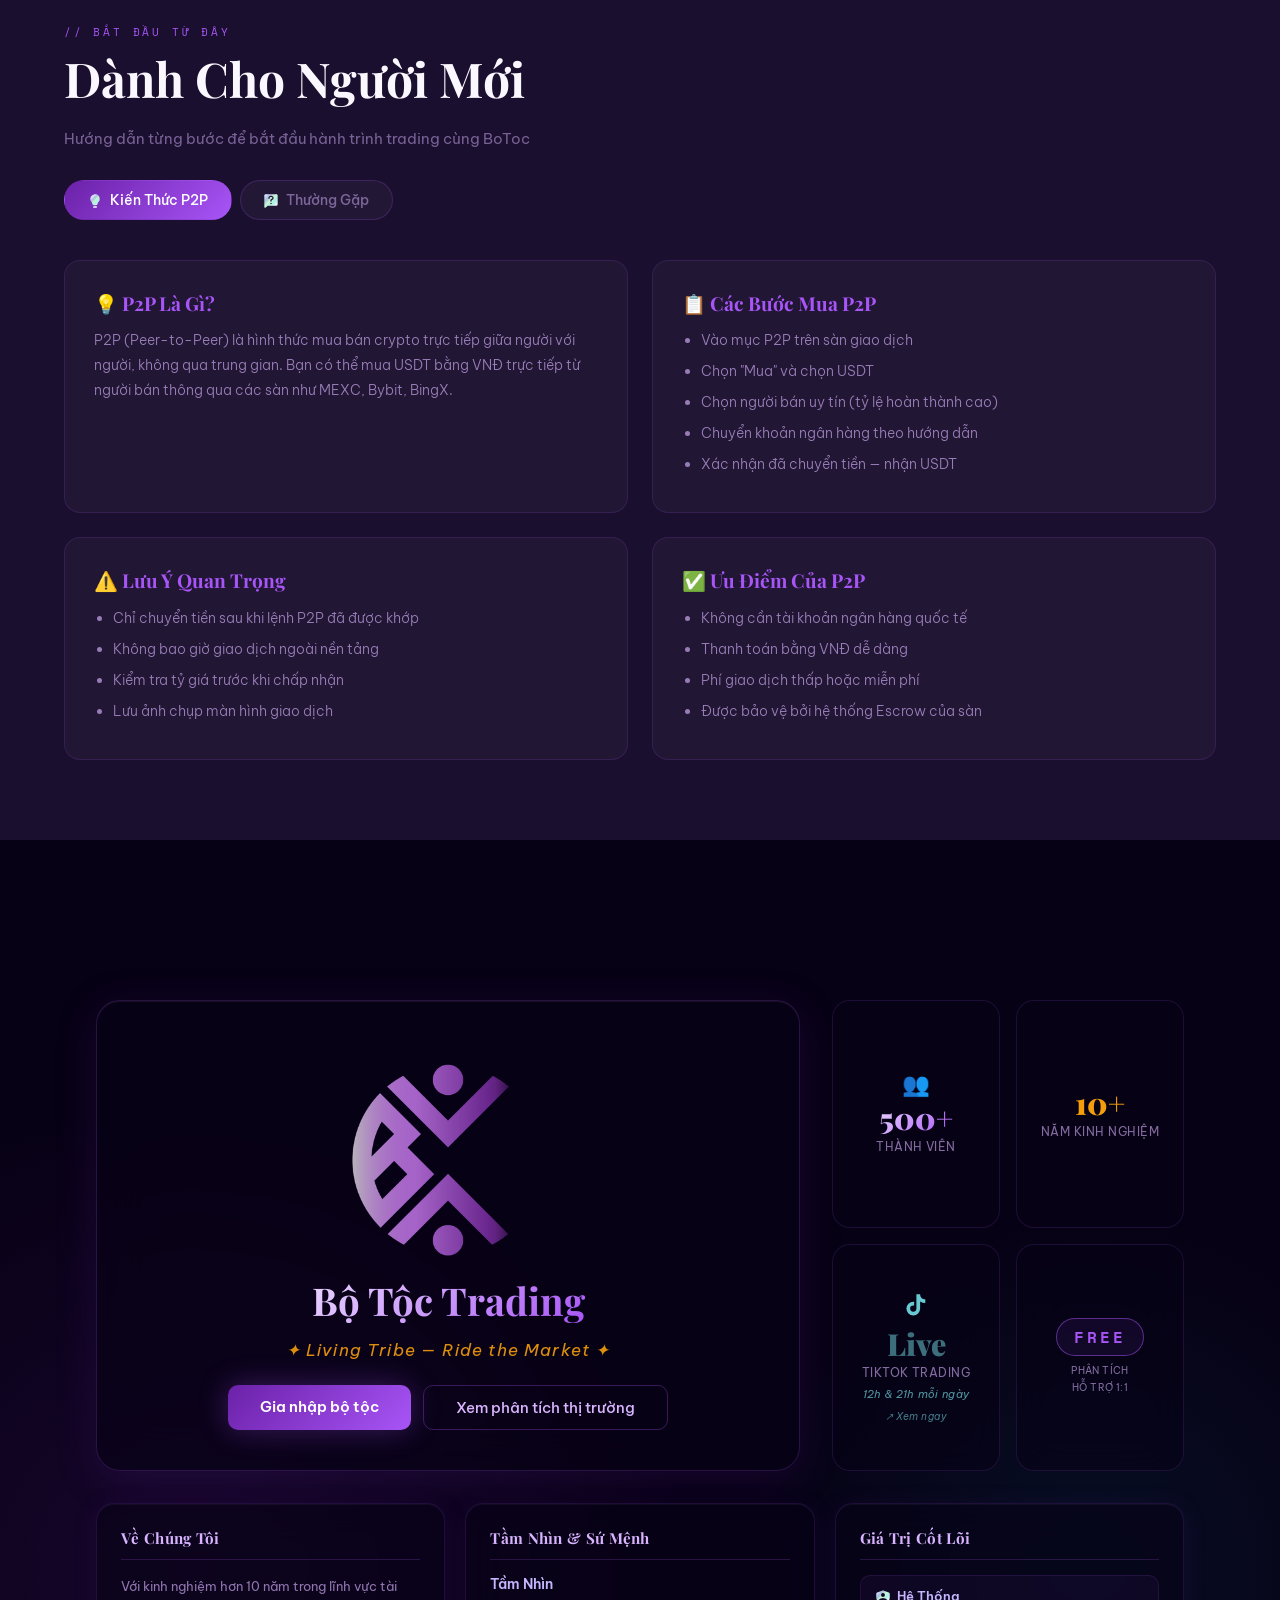
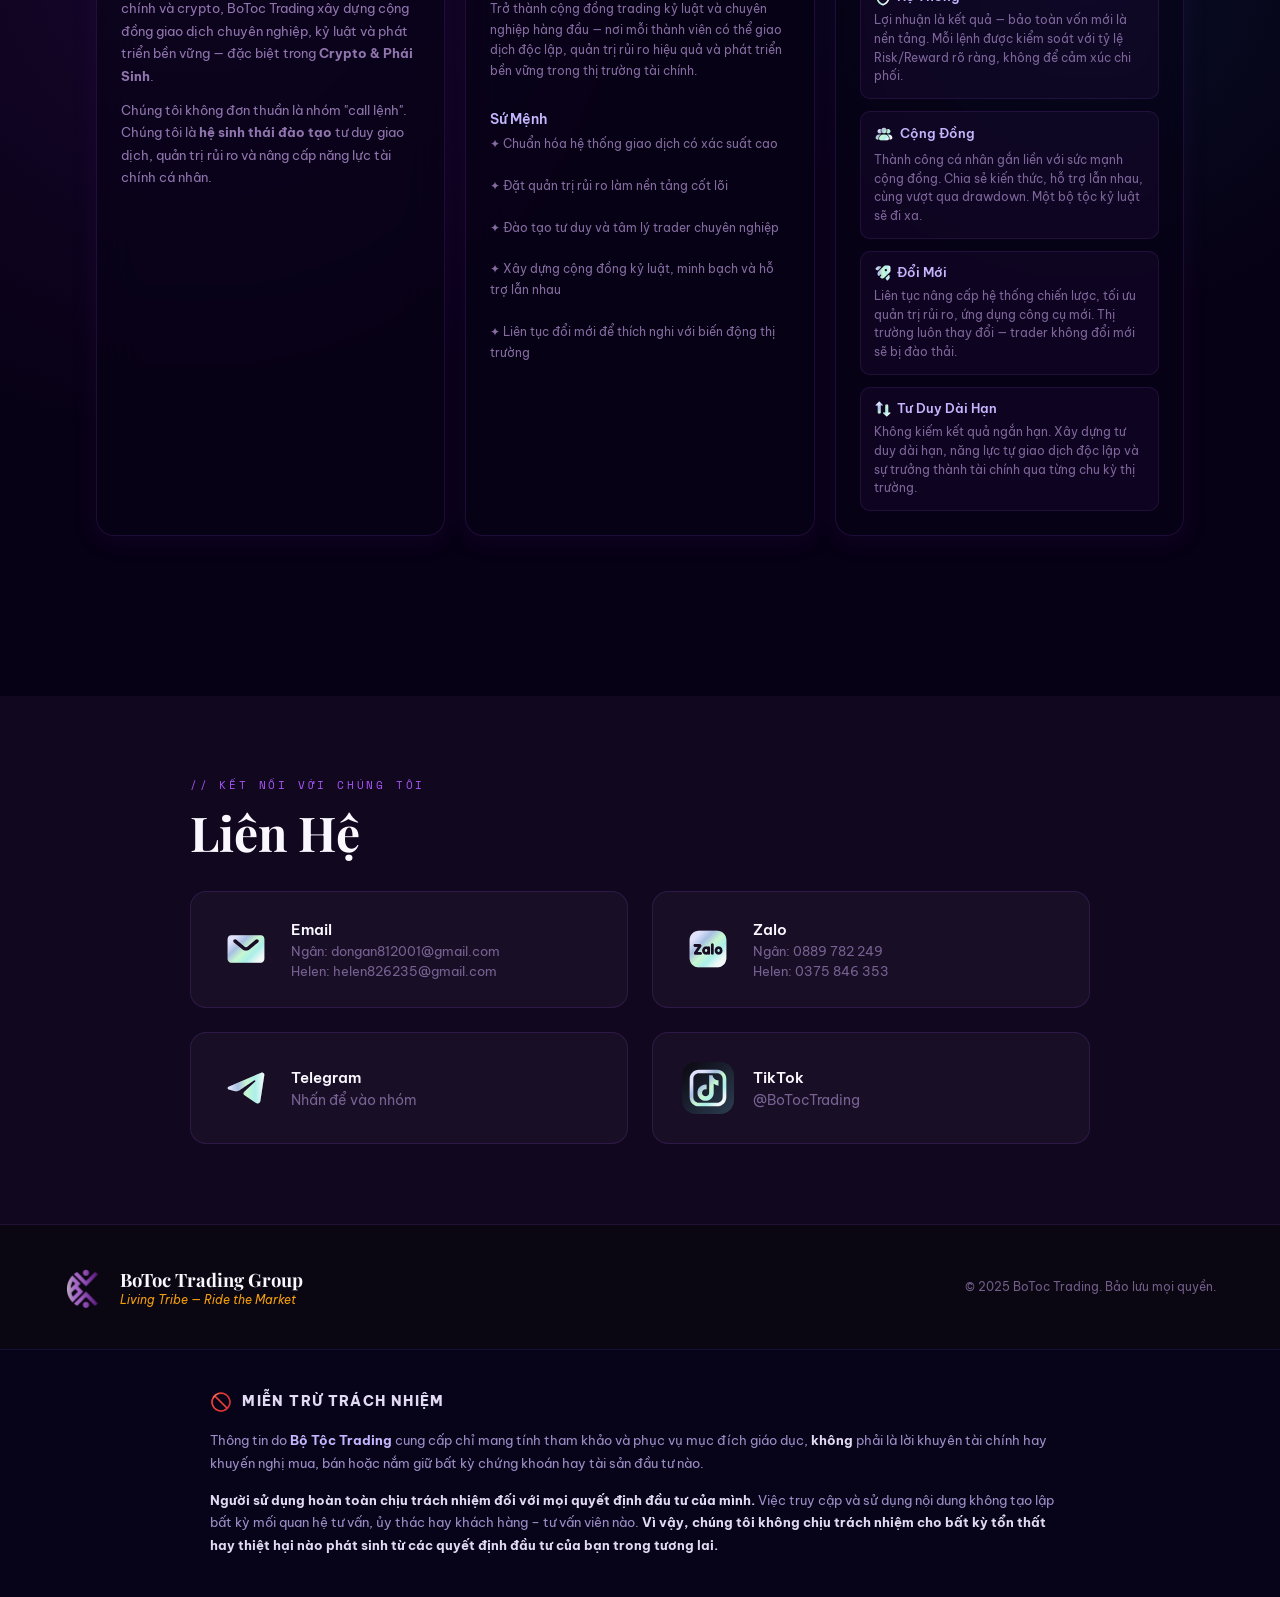
==== commit b022af38: "Add files via upload" ====
--- a/index.html
+++ b/index.html
@@ -1903,7 +1903,7 @@
     <script src="script.js"></script>
 
 <!-- ── Daily News Detail Modal ── -->
-<div class="dnn-modal" id="dnn-modal" style="display:none" onclick="if(event.target===this)closeDnnModal()">
+<div class="dnn-modal" id="dnn-modal" onclick="if(event.target===this)closeDnnModal()">
   <button class="dnn-modal-nav prev" id="dnn-modal-prev" onclick="dnnModalNav(-1)" aria-label="Trước">&#8249;</button>
   <button class="dnn-modal-nav next" id="dnn-modal-next" onclick="dnnModalNav(1)" aria-label="Tiếp">&#8250;</button>
   <div class="dnn-modal-box" id="dnn-modal-box">
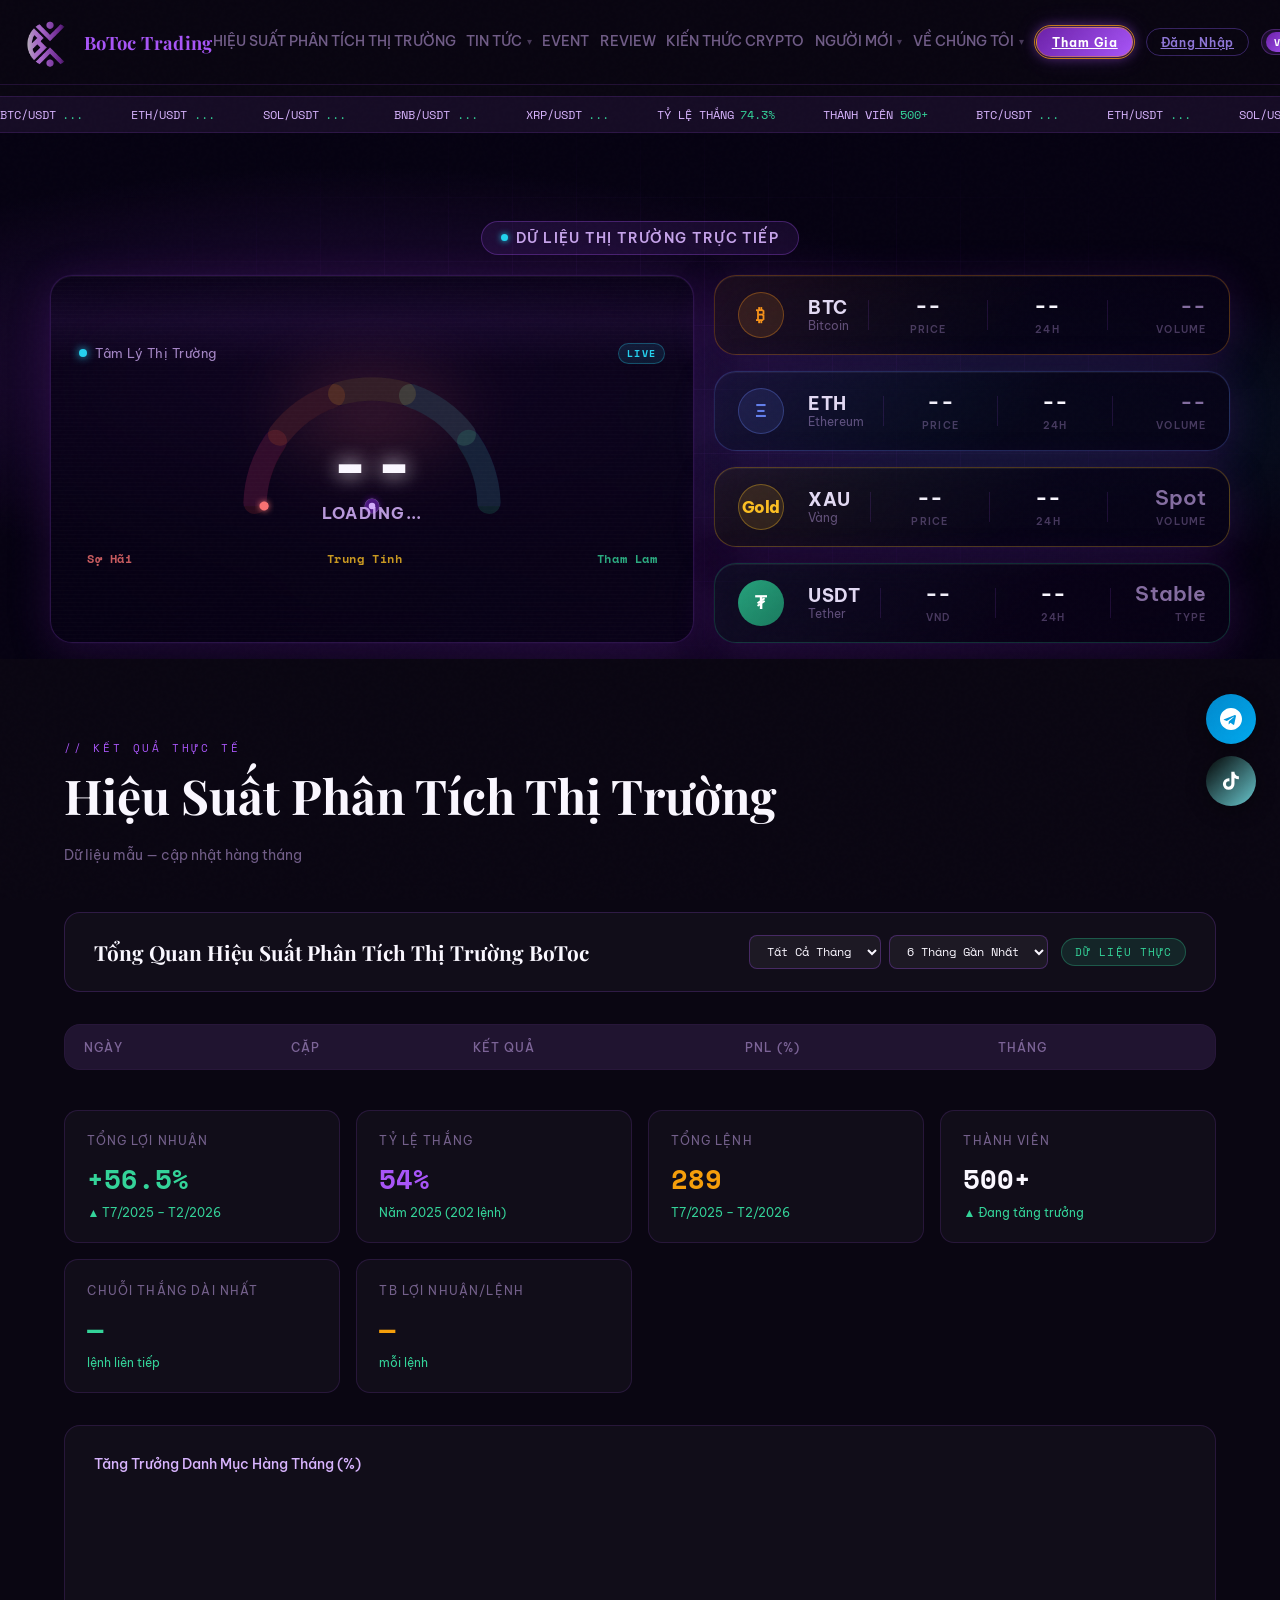
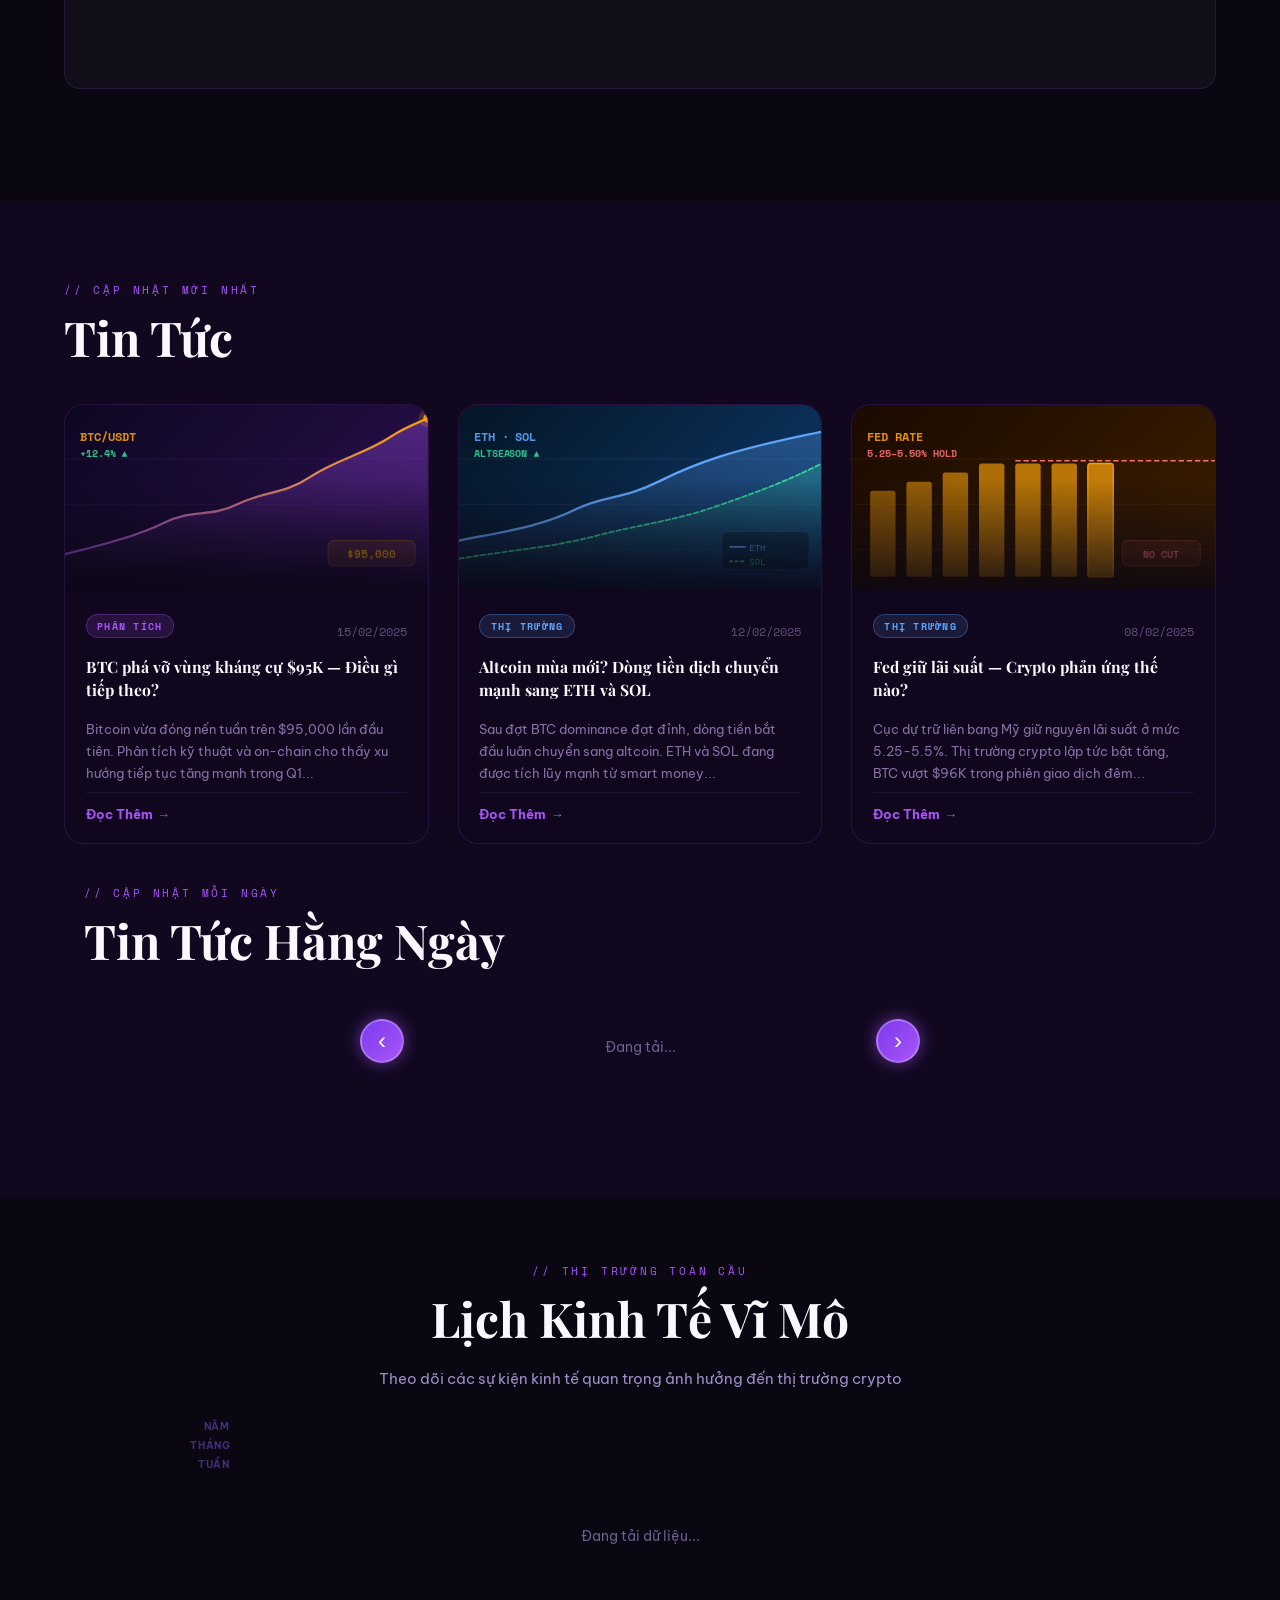
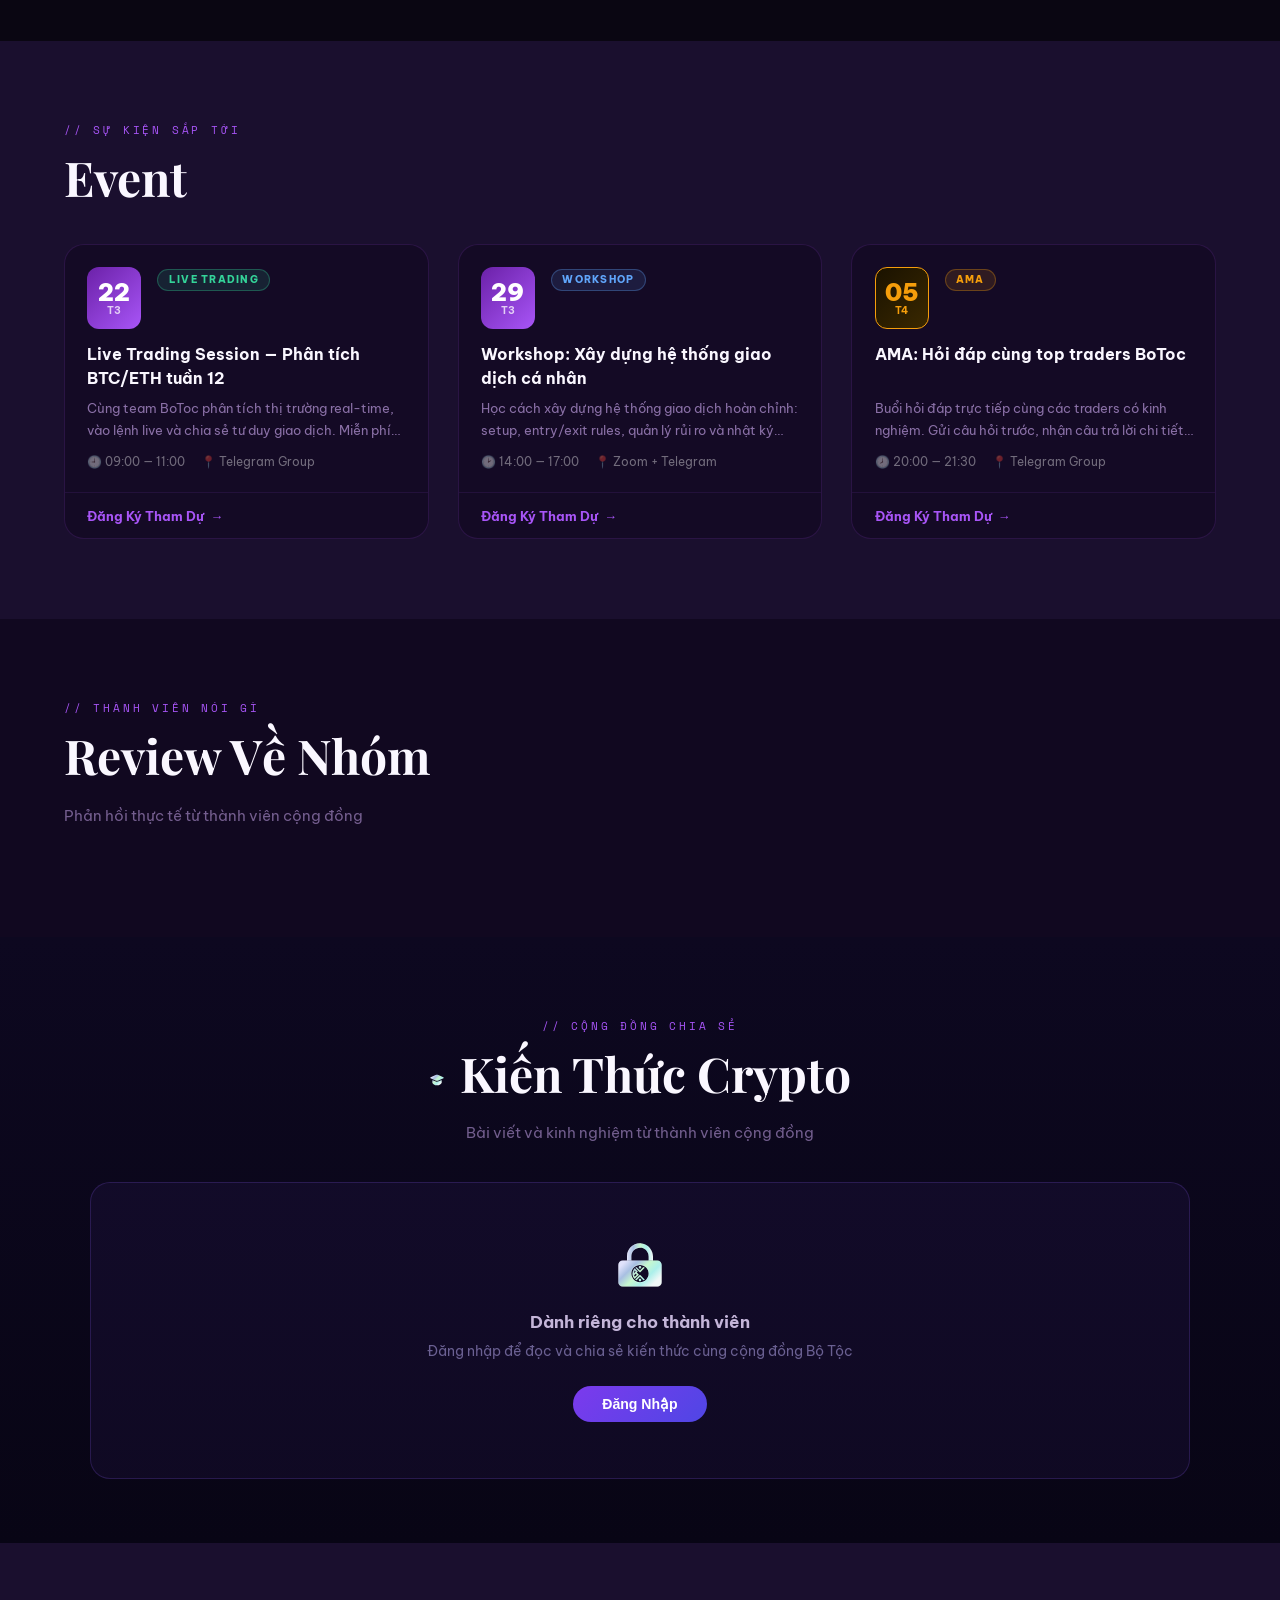
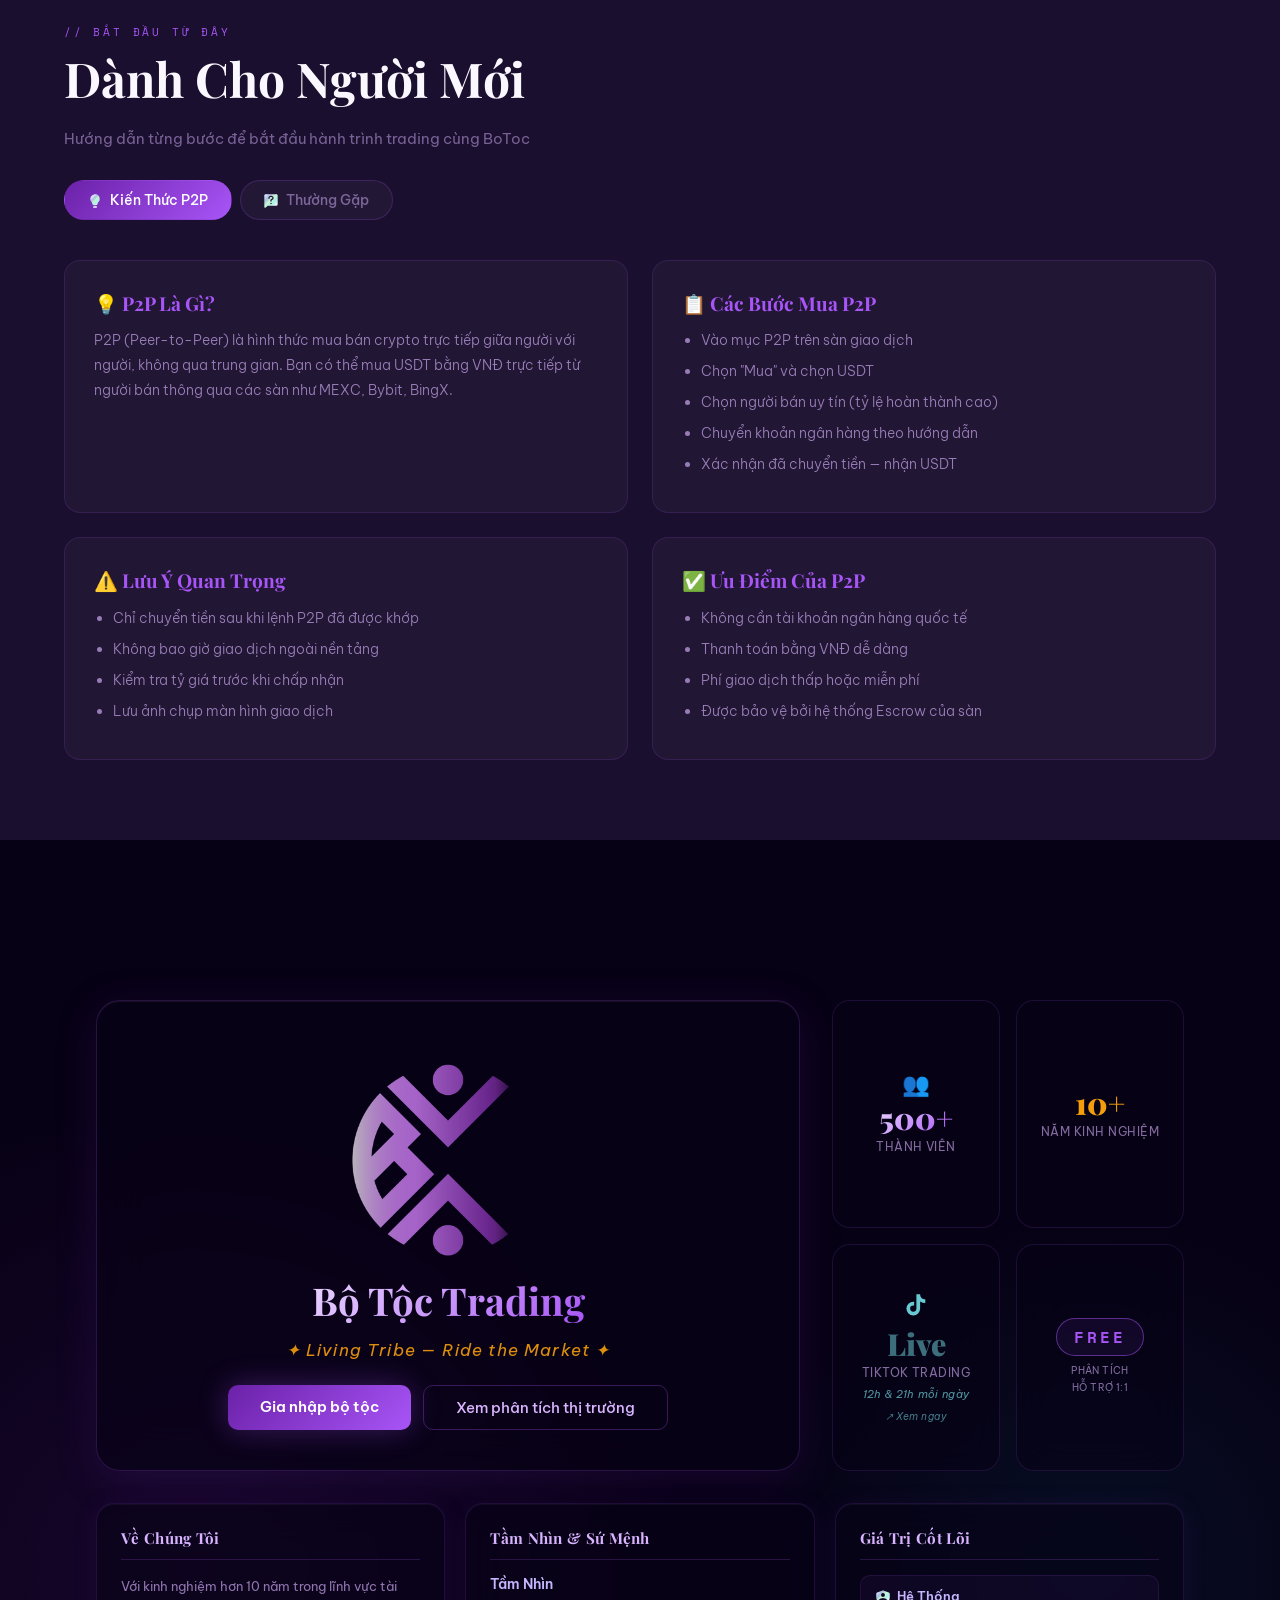
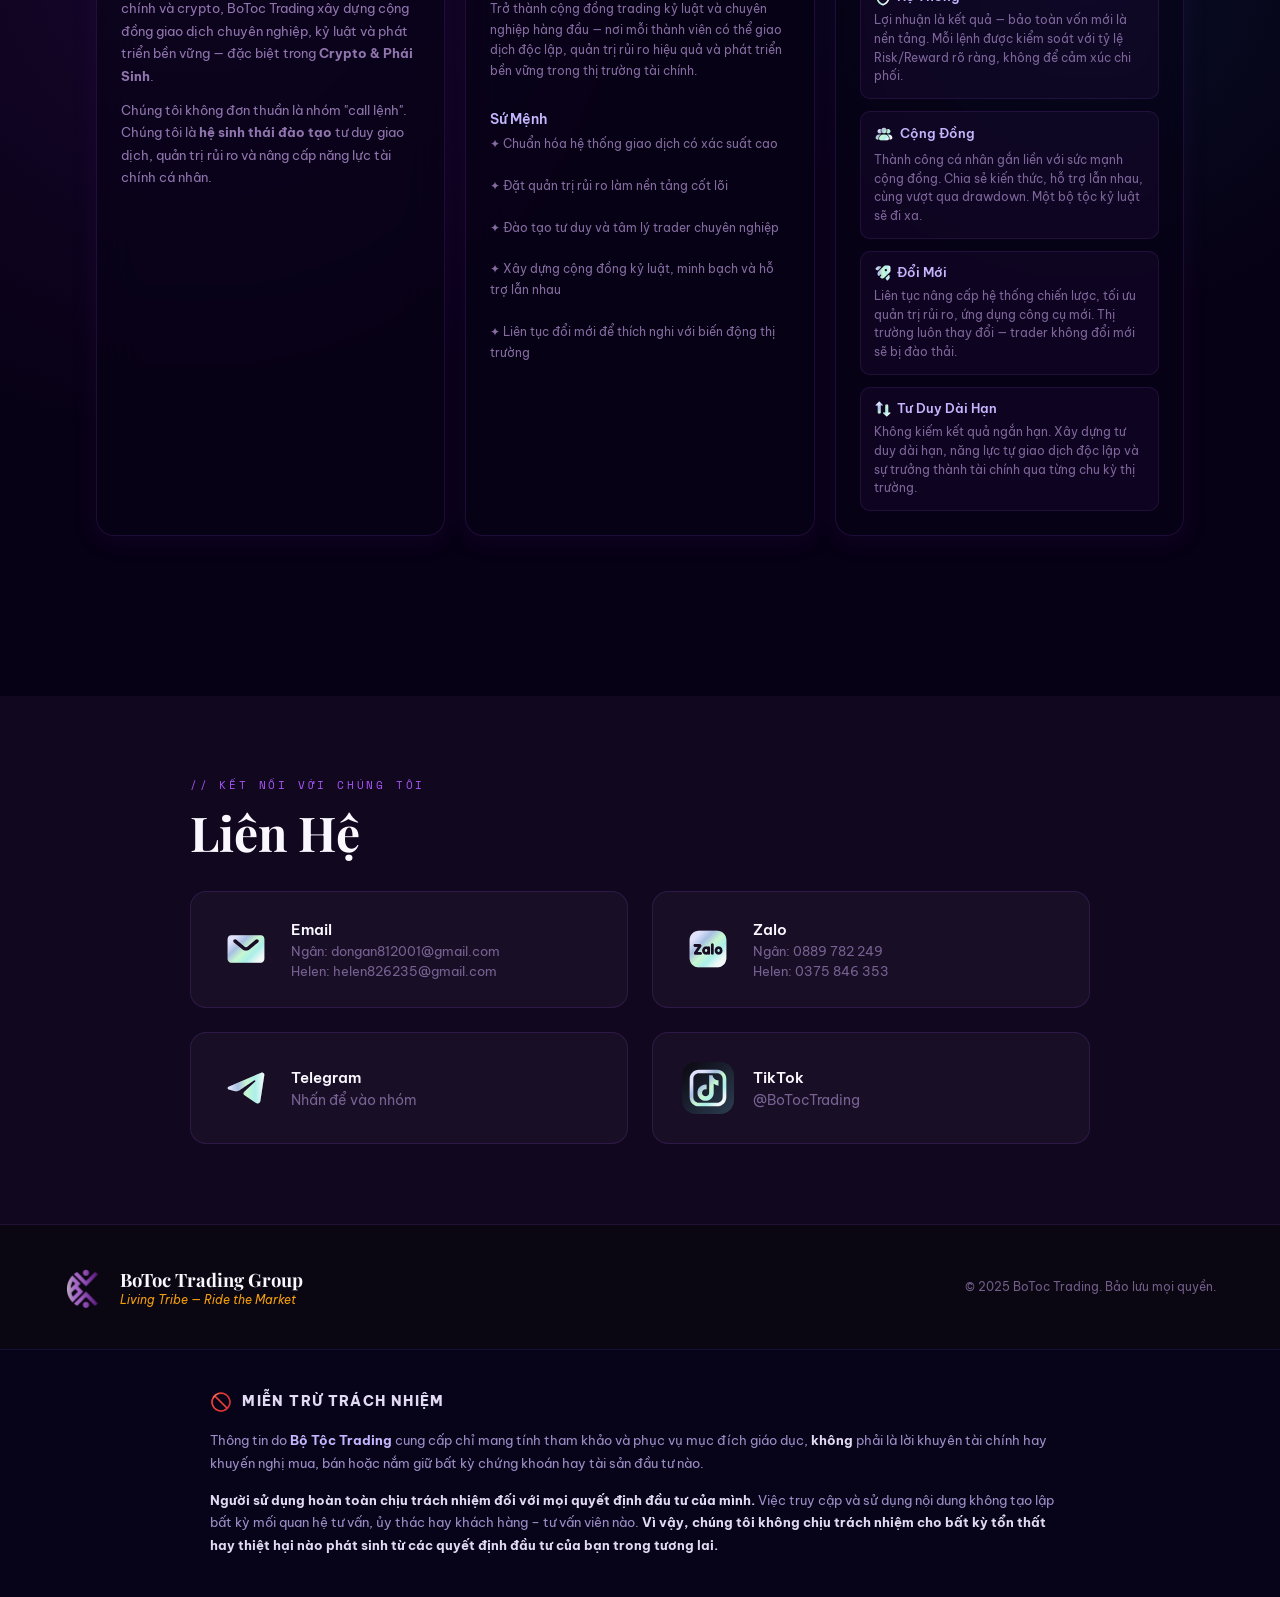
==== commit d49ce5be: "Add files via upload" ====
--- a/index.html
+++ b/index.html
@@ -1563,8 +1563,8 @@
           <input type="hidden" id="kt-w-cover">
         </div>
         <div>
-          <label class="kt-form-label">Link YouTube <span style="color:rgba(196,181,253,.4)">(tuỳ chọn)</span></label>
-          <input id="kt-w-yt" class="kt-form-input" type="url" placeholder="https://youtube.com/watch?v=...">
+          <label class="kt-form-label">Link Video — YouTube hoặc TikTok <span style="color:rgba(196,181,253,.4)">(tuỳ chọn)</span></label>
+          <input id="kt-w-yt" class="kt-form-input" type="url" placeholder="https://youtube.com/watch?v=... hoặc https://tiktok.com/@.../video/...">
         </div>
         <div id="kt-w-error" style="display:none;color:#f87171;font-size:.82rem;padding:.5rem .85rem;background:rgba(248,113,113,.08);border-radius:8px;border:1px solid rgba(248,113,113,.2)"></div>
         <div style="display:flex;gap:.75rem;justify-content:flex-end">
